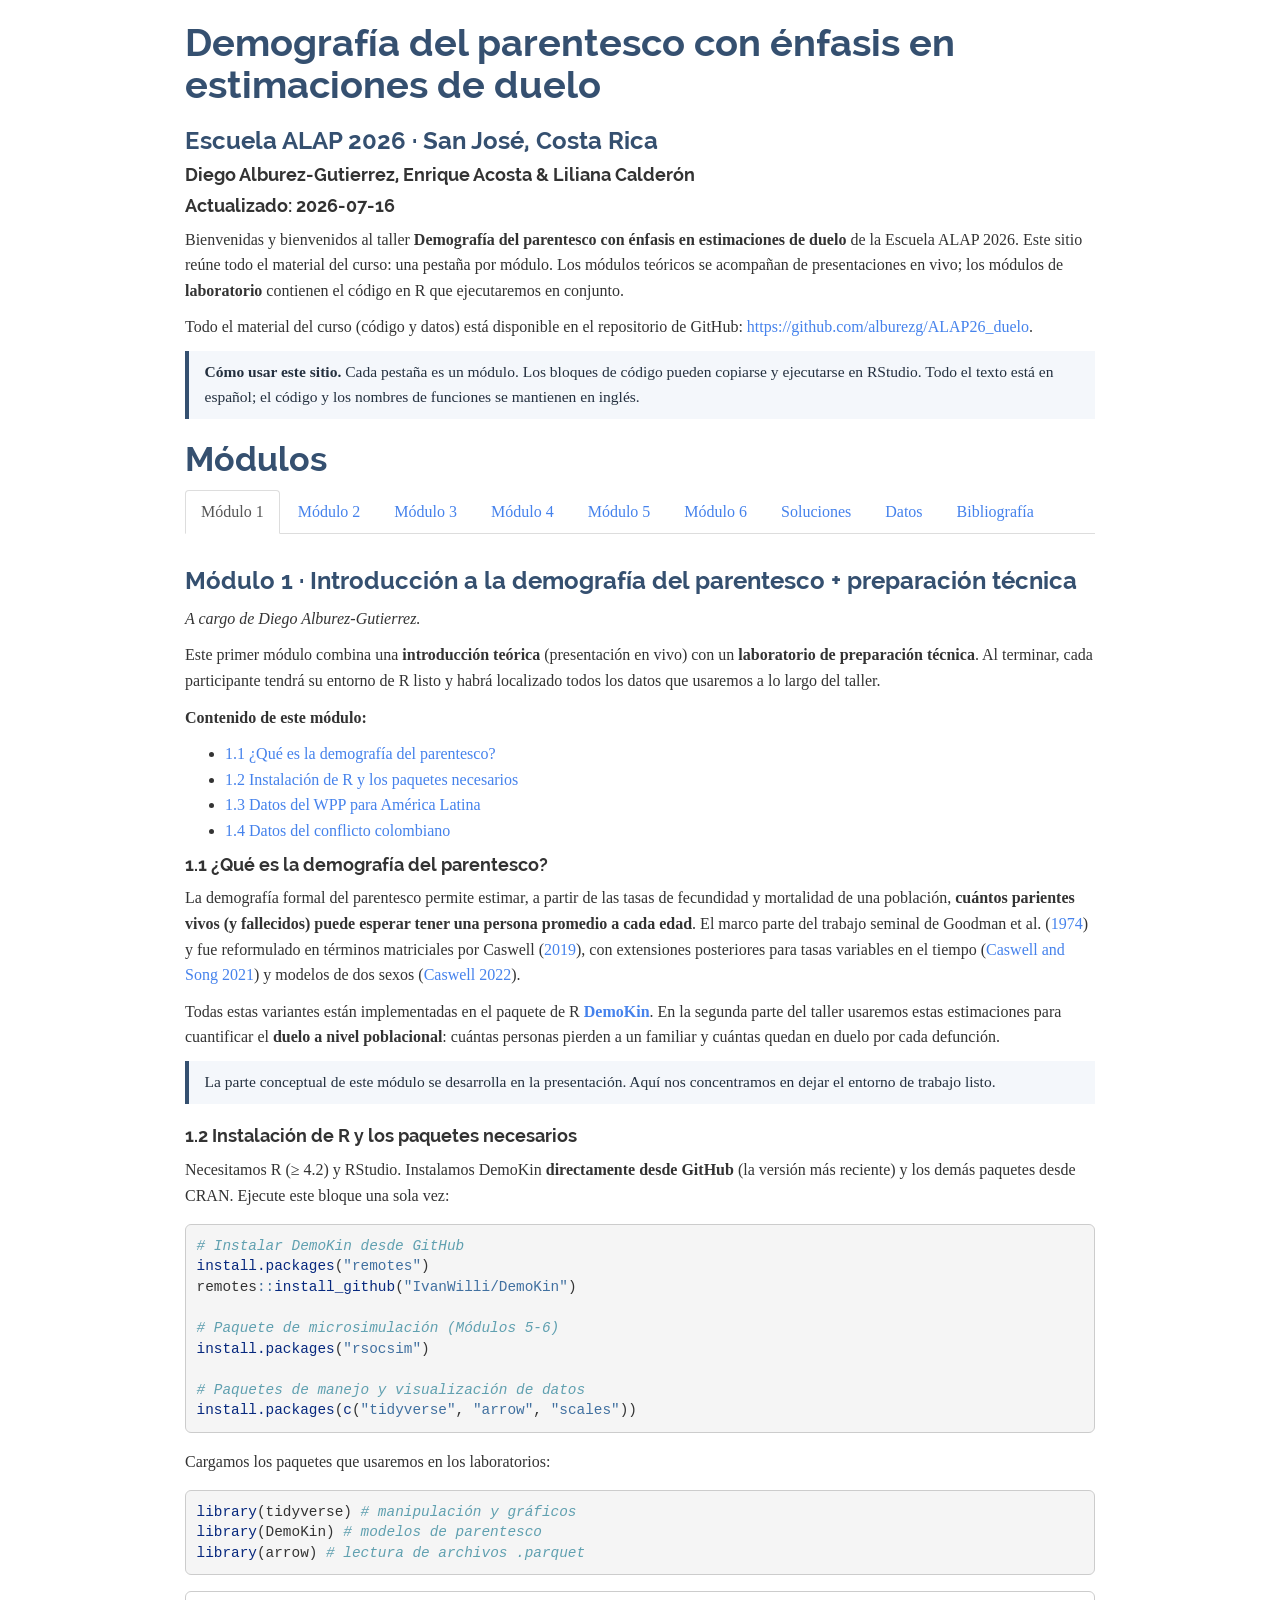
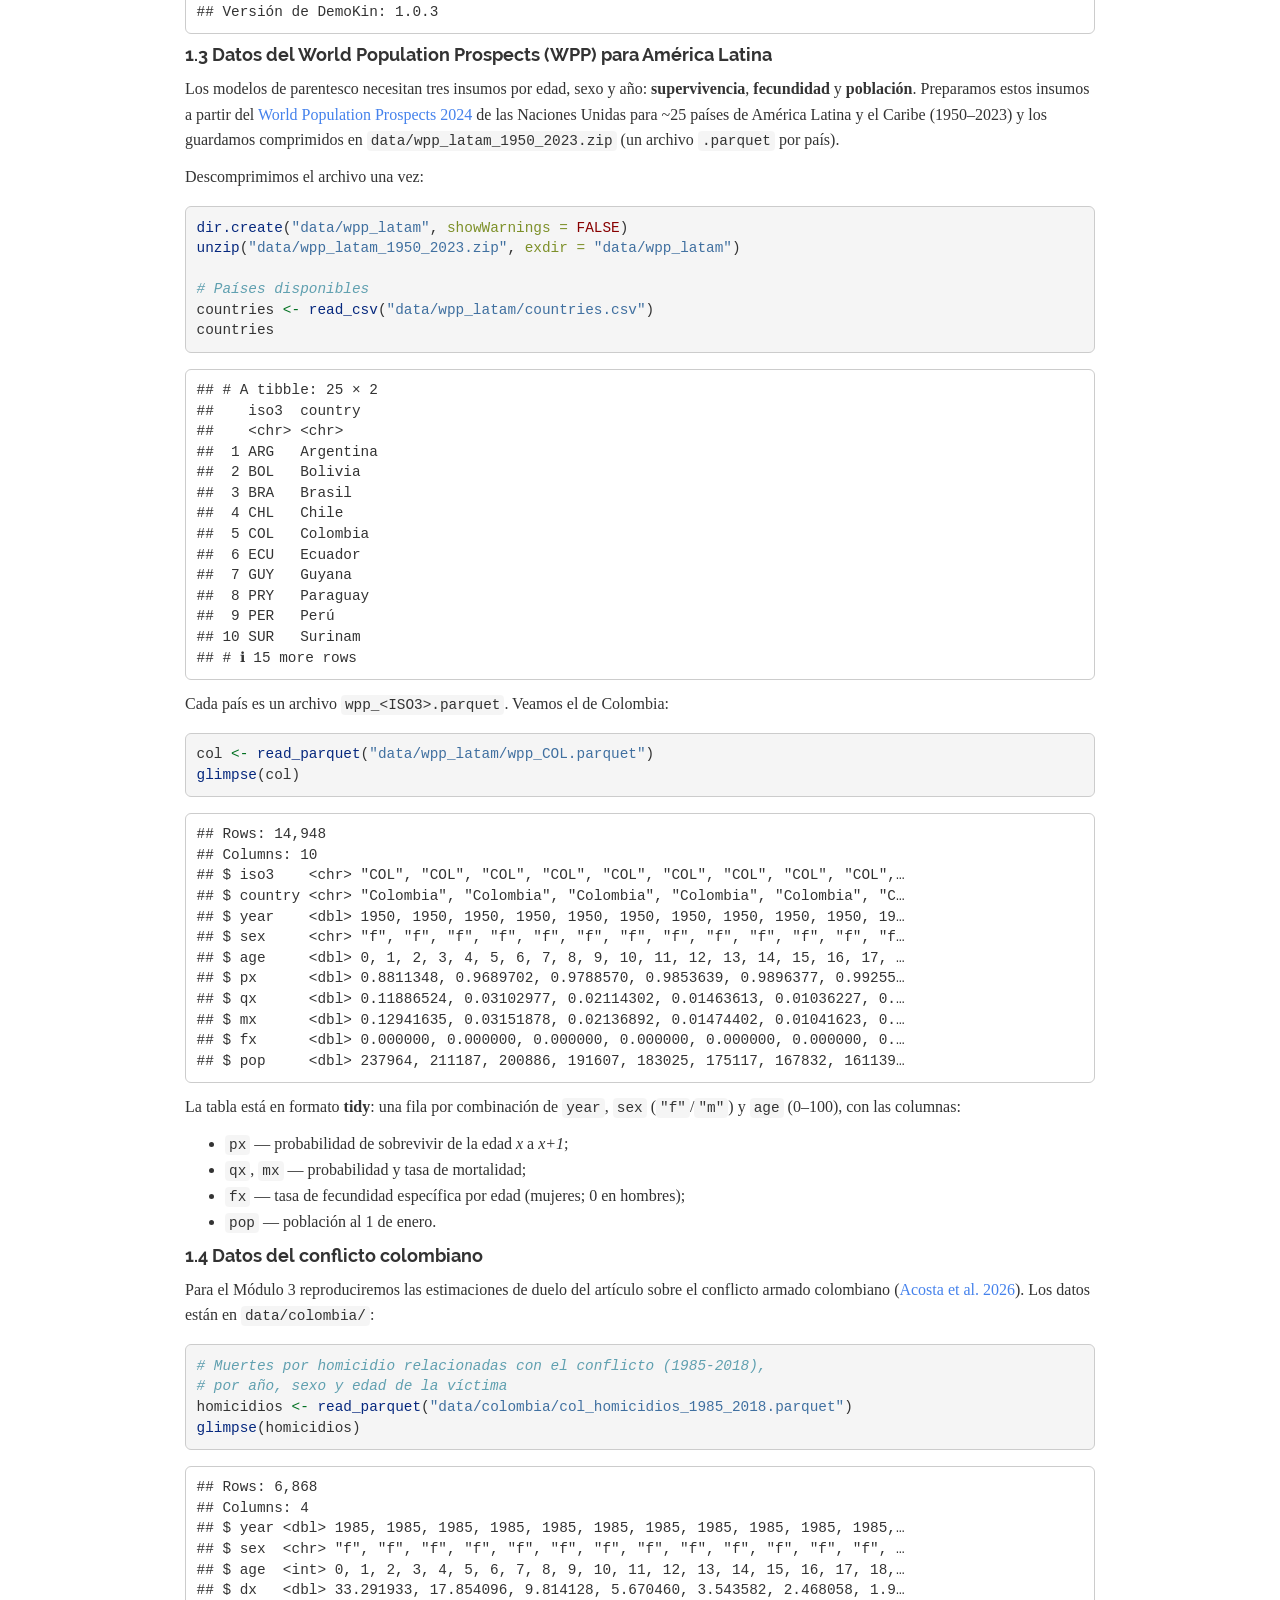
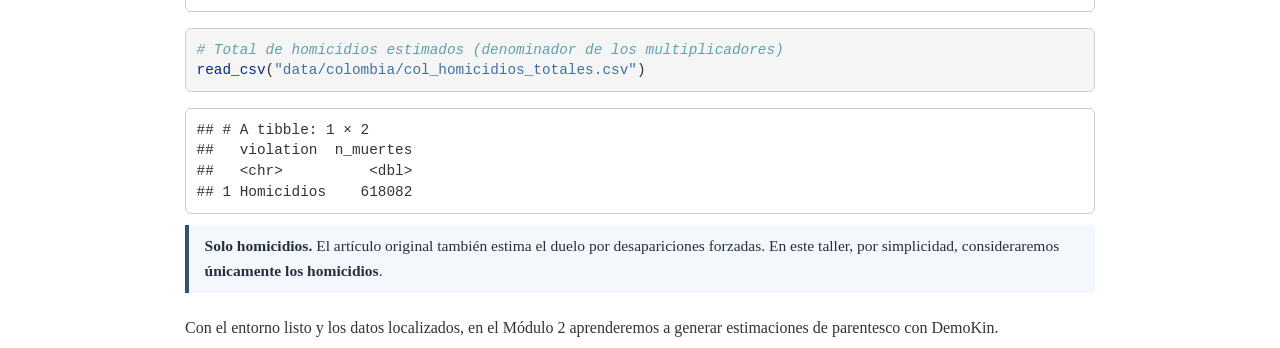
==== index.html @ 19898880 "fixes" ====
<!DOCTYPE html>

<html>

<head>

<meta charset="utf-8" />
<meta name="generator" content="pandoc" />
<meta http-equiv="X-UA-Compatible" content="IE=EDGE" />


<meta name="author" content="Diego Alburez-Gutierrez, Enrique Acosta &amp; Liliana Calderón" />


<title>Demografía del parentesco con énfasis en estimaciones de duelo</title>

<script>// Pandoc 2.9 adds attributes on both header and div. We remove the former (to
// be compatible with the behavior of Pandoc < 2.8).
document.addEventListener('DOMContentLoaded', function(e) {
  var hs = document.querySelectorAll("div.section[class*='level'] > :first-child");
  var i, h, a;
  for (i = 0; i < hs.length; i++) {
    h = hs[i];
    if (!/^h[1-6]$/i.test(h.tagName)) continue;  // it should be a header h1-h6
    a = h.attributes;
    while (a.length > 0) h.removeAttribute(a[0].name);
  }
});
</script>
<script>/*! jQuery v3.6.0 | (c) OpenJS Foundation and other contributors | jquery.org/license */
!function(e,t){"use strict";"object"==typeof module&&"object"==typeof module.exports?module.exports=e.document?t(e,!0):function(e){if(!e.document)throw new Error("jQuery requires a window with a document");return t(e)}:t(e)}("undefined"!=typeof window?window:this,function(C,e){"use strict";var t=[],r=Object.getPrototypeOf,s=t.slice,g=t.flat?function(e){return t.flat.call(e)}:function(e){return t.concat.apply([],e)},u=t.push,i=t.indexOf,n={},o=n.toString,v=n.hasOwnProperty,a=v.toString,l=a.call(Object),y={},m=function(e){return"function"==typeof e&&"number"!=typeof e.nodeType&&"function"!=typeof e.item},x=function(e){return null!=e&&e===e.window},E=C.document,c={type:!0,src:!0,nonce:!0,noModule:!0};function b(e,t,n){var r,i,o=(n=n||E).createElement("script");if(o.text=e,t)for(r in c)(i=t[r]||t.getAttribute&&t.getAttribute(r))&&o.setAttribute(r,i);n.head.appendChild(o).parentNode.removeChild(o)}function w(e){return null==e?e+"":"object"==typeof e||"function"==typeof e?n[o.call(e)]||"object":typeof e}var f="3.6.0",S=function(e,t){return new S.fn.init(e,t)};function p(e){var t=!!e&&"length"in e&&e.length,n=w(e);return!m(e)&&!x(e)&&("array"===n||0===t||"number"==typeof t&&0<t&&t-1 in e)}S.fn=S.prototype={jquery:f,constructor:S,length:0,toArray:function(){return s.call(this)},get:function(e){return null==e?s.call(this):e<0?this[e+this.length]:this[e]},pushStack:function(e){var t=S.merge(this.constructor(),e);return t.prevObject=this,t},each:function(e){return S.each(this,e)},map:function(n){return this.pushStack(S.map(this,function(e,t){return n.call(e,t,e)}))},slice:function(){return this.pushStack(s.apply(this,arguments))},first:function(){return this.eq(0)},last:function(){return this.eq(-1)},even:function(){return this.pushStack(S.grep(this,function(e,t){return(t+1)%2}))},odd:function(){return this.pushStack(S.grep(this,function(e,t){return t%2}))},eq:function(e){var t=this.length,n=+e+(e<0?t:0);return this.pushStack(0<=n&&n<t?[this[n]]:[])},end:function(){return this.prevObject||this.constructor()},push:u,sort:t.sort,splice:t.splice},S.extend=S.fn.extend=function(){var e,t,n,r,i,o,a=arguments[0]||{},s=1,u=arguments.length,l=!1;for("boolean"==typeof a&&(l=a,a=arguments[s]||{},s++),"object"==typeof a||m(a)||(a={}),s===u&&(a=this,s--);s<u;s++)if(null!=(e=arguments[s]))for(t in e)r=e[t],"__proto__"!==t&&a!==r&&(l&&r&&(S.isPlainObject(r)||(i=Array.isArray(r)))?(n=a[t],o=i&&!Array.isArray(n)?[]:i||S.isPlainObject(n)?n:{},i=!1,a[t]=S.extend(l,o,r)):void 0!==r&&(a[t]=r));return a},S.extend({expando:"jQuery"+(f+Math.random()).replace(/\D/g,""),isReady:!0,error:function(e){throw new Error(e)},noop:function(){},isPlainObject:function(e){var t,n;return!(!e||"[object Object]"!==o.call(e))&&(!(t=r(e))||"function"==typeof(n=v.call(t,"constructor")&&t.constructor)&&a.call(n)===l)},isEmptyObject:function(e){var t;for(t in e)return!1;return!0},globalEval:function(e,t,n){b(e,{nonce:t&&t.nonce},n)},each:function(e,t){var n,r=0;if(p(e)){for(n=e.length;r<n;r++)if(!1===t.call(e[r],r,e[r]))break}else for(r in e)if(!1===t.call(e[r],r,e[r]))break;return e},makeArray:function(e,t){var n=t||[];return null!=e&&(p(Object(e))?S.merge(n,"string"==typeof e?[e]:e):u.call(n,e)),n},inArray:function(e,t,n){return null==t?-1:i.call(t,e,n)},merge:function(e,t){for(var n=+t.length,r=0,i=e.length;r<n;r++)e[i++]=t[r];return e.length=i,e},grep:function(e,t,n){for(var r=[],i=0,o=e.length,a=!n;i<o;i++)!t(e[i],i)!==a&&r.push(e[i]);return r},map:function(e,t,n){var r,i,o=0,a=[];if(p(e))for(r=e.length;o<r;o++)null!=(i=t(e[o],o,n))&&a.push(i);else for(o in e)null!=(i=t(e[o],o,n))&&a.push(i);return g(a)},guid:1,support:y}),"function"==typeof Symbol&&(S.fn[Symbol.iterator]=t[Symbol.iterator]),S.each("Boolean Number String Function Array Date RegExp Object Error Symbol".split(" "),function(e,t){n["[object "+t+"]"]=t.toLowerCase()});var d=function(n){var e,d,b,o,i,h,f,g,w,u,l,T,C,a,E,v,s,c,y,S="sizzle"+1*new Date,p=n.document,k=0,r=0,m=ue(),x=ue(),A=ue(),N=ue(),j=function(e,t){return e===t&&(l=!0),0},D={}.hasOwnProperty,t=[],q=t.pop,L=t.push,H=t.push,O=t.slice,P=function(e,t){for(var n=0,r=e.length;n<r;n++)if(e[n]===t)return n;return-1},R="checked|selected|async|autofocus|autoplay|controls|defer|disabled|hidden|ismap|loop|multiple|open|readonly|required|scoped",M="[\\x20\\t\\r\\n\\f]",I="(?:\\\\[\\da-fA-F]{1,6}"+M+"?|\\\\[^\\r\\n\\f]|[\\w-]|[^\0-\\x7f])+",W="\\["+M+"*("+I+")(?:"+M+"*([*^$|!~]?=)"+M+"*(?:'((?:\\\\.|[^\\\\'])*)'|\"((?:\\\\.|[^\\\\\"])*)\"|("+I+"))|)"+M+"*\\]",F=":("+I+")(?:\\((('((?:\\\\.|[^\\\\'])*)'|\"((?:\\\\.|[^\\\\\"])*)\")|((?:\\\\.|[^\\\\()[\\]]|"+W+")*)|.*)\\)|)",B=new RegExp(M+"+","g"),$=new RegExp("^"+M+"+|((?:^|[^\\\\])(?:\\\\.)*)"+M+"+$","g"),_=new RegExp("^"+M+"*,"+M+"*"),z=new RegExp("^"+M+"*([>+~]|"+M+")"+M+"*"),U=new RegExp(M+"|>"),X=new RegExp(F),V=new RegExp("^"+I+"$"),G={ID:new RegExp("^#("+I+")"),CLASS:new RegExp("^\\.("+I+")"),TAG:new RegExp("^("+I+"|[*])"),ATTR:new RegExp("^"+W),PSEUDO:new RegExp("^"+F),CHILD:new RegExp("^:(only|first|last|nth|nth-last)-(child|of-type)(?:\\("+M+"*(even|odd|(([+-]|)(\\d*)n|)"+M+"*(?:([+-]|)"+M+"*(\\d+)|))"+M+"*\\)|)","i"),bool:new RegExp("^(?:"+R+")$","i"),needsContext:new RegExp("^"+M+"*[>+~]|:(even|odd|eq|gt|lt|nth|first|last)(?:\\("+M+"*((?:-\\d)?\\d*)"+M+"*\\)|)(?=[^-]|$)","i")},Y=/HTML$/i,Q=/^(?:input|select|textarea|button)$/i,J=/^h\d$/i,K=/^[^{]+\{\s*\[native \w/,Z=/^(?:#([\w-]+)|(\w+)|\.([\w-]+))$/,ee=/[+~]/,te=new RegExp("\\\\[\\da-fA-F]{1,6}"+M+"?|\\\\([^\\r\\n\\f])","g"),ne=function(e,t){var n="0x"+e.slice(1)-65536;return t||(n<0?String.fromCharCode(n+65536):String.fromCharCode(n>>10|55296,1023&n|56320))},re=/([\0-\x1f\x7f]|^-?\d)|^-$|[^\0-\x1f\x7f-\uFFFF\w-]/g,ie=function(e,t){return t?"\0"===e?"\ufffd":e.slice(0,-1)+"\\"+e.charCodeAt(e.length-1).toString(16)+" ":"\\"+e},oe=function(){T()},ae=be(function(e){return!0===e.disabled&&"fieldset"===e.nodeName.toLowerCase()},{dir:"parentNode",next:"legend"});try{H.apply(t=O.call(p.childNodes),p.childNodes),t[p.childNodes.length].nodeType}catch(e){H={apply:t.length?function(e,t){L.apply(e,O.call(t))}:function(e,t){var n=e.length,r=0;while(e[n++]=t[r++]);e.length=n-1}}}function se(t,e,n,r){var i,o,a,s,u,l,c,f=e&&e.ownerDocument,p=e?e.nodeType:9;if(n=n||[],"string"!=typeof t||!t||1!==p&&9!==p&&11!==p)return n;if(!r&&(T(e),e=e||C,E)){if(11!==p&&(u=Z.exec(t)))if(i=u[1]){if(9===p){if(!(a=e.getElementById(i)))return n;if(a.id===i)return n.push(a),n}else if(f&&(a=f.getElementById(i))&&y(e,a)&&a.id===i)return n.push(a),n}else{if(u[2])return H.apply(n,e.getElementsByTagName(t)),n;if((i=u[3])&&d.getElementsByClassName&&e.getElementsByClassName)return H.apply(n,e.getElementsByClassName(i)),n}if(d.qsa&&!N[t+" "]&&(!v||!v.test(t))&&(1!==p||"object"!==e.nodeName.toLowerCase())){if(c=t,f=e,1===p&&(U.test(t)||z.test(t))){(f=ee.test(t)&&ye(e.parentNode)||e)===e&&d.scope||((s=e.getAttribute("id"))?s=s.replace(re,ie):e.setAttribute("id",s=S)),o=(l=h(t)).length;while(o--)l[o]=(s?"#"+s:":scope")+" "+xe(l[o]);c=l.join(",")}try{return H.apply(n,f.querySelectorAll(c)),n}catch(e){N(t,!0)}finally{s===S&&e.removeAttribute("id")}}}return g(t.replace($,"$1"),e,n,r)}function ue(){var r=[];return function e(t,n){return r.push(t+" ")>b.cacheLength&&delete e[r.shift()],e[t+" "]=n}}function le(e){return e[S]=!0,e}function ce(e){var t=C.createElement("fieldset");try{return!!e(t)}catch(e){return!1}finally{t.parentNode&&t.parentNode.removeChild(t),t=null}}function fe(e,t){var n=e.split("|"),r=n.length;while(r--)b.attrHandle[n[r]]=t}function pe(e,t){var n=t&&e,r=n&&1===e.nodeType&&1===t.nodeType&&e.sourceIndex-t.sourceIndex;if(r)return r;if(n)while(n=n.nextSibling)if(n===t)return-1;return e?1:-1}function de(t){return function(e){return"input"===e.nodeName.toLowerCase()&&e.type===t}}function he(n){return function(e){var t=e.nodeName.toLowerCase();return("input"===t||"button"===t)&&e.type===n}}function ge(t){return function(e){return"form"in e?e.parentNode&&!1===e.disabled?"label"in e?"label"in e.parentNode?e.parentNode.disabled===t:e.disabled===t:e.isDisabled===t||e.isDisabled!==!t&&ae(e)===t:e.disabled===t:"label"in e&&e.disabled===t}}function ve(a){return le(function(o){return o=+o,le(function(e,t){var n,r=a([],e.length,o),i=r.length;while(i--)e[n=r[i]]&&(e[n]=!(t[n]=e[n]))})})}function ye(e){return e&&"undefined"!=typeof e.getElementsByTagName&&e}for(e in d=se.support={},i=se.isXML=function(e){var t=e&&e.namespaceURI,n=e&&(e.ownerDocument||e).documentElement;return!Y.test(t||n&&n.nodeName||"HTML")},T=se.setDocument=function(e){var t,n,r=e?e.ownerDocument||e:p;return r!=C&&9===r.nodeType&&r.documentElement&&(a=(C=r).documentElement,E=!i(C),p!=C&&(n=C.defaultView)&&n.top!==n&&(n.addEventListener?n.addEventListener("unload",oe,!1):n.attachEvent&&n.attachEvent("onunload",oe)),d.scope=ce(function(e){return a.appendChild(e).appendChild(C.createElement("div")),"undefined"!=typeof e.querySelectorAll&&!e.querySelectorAll(":scope fieldset div").length}),d.attributes=ce(function(e){return e.className="i",!e.getAttribute("className")}),d.getElementsByTagName=ce(function(e){return e.appendChild(C.createComment("")),!e.getElementsByTagName("*").length}),d.getElementsByClassName=K.test(C.getElementsByClassName),d.getById=ce(function(e){return a.appendChild(e).id=S,!C.getElementsByName||!C.getElementsByName(S).length}),d.getById?(b.filter.ID=function(e){var t=e.replace(te,ne);return function(e){return e.getAttribute("id")===t}},b.find.ID=function(e,t){if("undefined"!=typeof t.getElementById&&E){var n=t.getElementById(e);return n?[n]:[]}}):(b.filter.ID=function(e){var n=e.replace(te,ne);return function(e){var t="undefined"!=typeof e.getAttributeNode&&e.getAttributeNode("id");return t&&t.value===n}},b.find.ID=function(e,t){if("undefined"!=typeof t.getElementById&&E){var n,r,i,o=t.getElementById(e);if(o){if((n=o.getAttributeNode("id"))&&n.value===e)return[o];i=t.getElementsByName(e),r=0;while(o=i[r++])if((n=o.getAttributeNode("id"))&&n.value===e)return[o]}return[]}}),b.find.TAG=d.getElementsByTagName?function(e,t){return"undefined"!=typeof t.getElementsByTagName?t.getElementsByTagName(e):d.qsa?t.querySelectorAll(e):void 0}:function(e,t){var n,r=[],i=0,o=t.getElementsByTagName(e);if("*"===e){while(n=o[i++])1===n.nodeType&&r.push(n);return r}return o},b.find.CLASS=d.getElementsByClassName&&function(e,t){if("undefined"!=typeof t.getElementsByClassName&&E)return t.getElementsByClassName(e)},s=[],v=[],(d.qsa=K.test(C.querySelectorAll))&&(ce(function(e){var t;a.appendChild(e).innerHTML="<a id='"+S+"'></a><select id='"+S+"-\r\\' msallowcapture=''><option selected=''></option></select>",e.querySelectorAll("[msallowcapture^='']").length&&v.push("[*^$]="+M+"*(?:''|\"\")"),e.querySelectorAll("[selected]").length||v.push("\\["+M+"*(?:value|"+R+")"),e.querySelectorAll("[id~="+S+"-]").length||v.push("~="),(t=C.createElement("input")).setAttribute("name",""),e.appendChild(t),e.querySelectorAll("[name='']").length||v.push("\\["+M+"*name"+M+"*="+M+"*(?:''|\"\")"),e.querySelectorAll(":checked").length||v.push(":checked"),e.querySelectorAll("a#"+S+"+*").length||v.push(".#.+[+~]"),e.querySelectorAll("\\\f"),v.push("[\\r\\n\\f]")}),ce(function(e){e.innerHTML="<a href='' disabled='disabled'></a><select disabled='disabled'><option/></select>";var t=C.createElement("input");t.setAttribute("type","hidden"),e.appendChild(t).setAttribute("name","D"),e.querySelectorAll("[name=d]").length&&v.push("name"+M+"*[*^$|!~]?="),2!==e.querySelectorAll(":enabled").length&&v.push(":enabled",":disabled"),a.appendChild(e).disabled=!0,2!==e.querySelectorAll(":disabled").length&&v.push(":enabled",":disabled"),e.querySelectorAll("*,:x"),v.push(",.*:")})),(d.matchesSelector=K.test(c=a.matches||a.webkitMatchesSelector||a.mozMatchesSelector||a.oMatchesSelector||a.msMatchesSelector))&&ce(function(e){d.disconnectedMatch=c.call(e,"*"),c.call(e,"[s!='']:x"),s.push("!=",F)}),v=v.length&&new RegExp(v.join("|")),s=s.length&&new RegExp(s.join("|")),t=K.test(a.compareDocumentPosition),y=t||K.test(a.contains)?function(e,t){var n=9===e.nodeType?e.documentElement:e,r=t&&t.parentNode;return e===r||!(!r||1!==r.nodeType||!(n.contains?n.contains(r):e.compareDocumentPosition&&16&e.compareDocumentPosition(r)))}:function(e,t){if(t)while(t=t.parentNode)if(t===e)return!0;return!1},j=t?function(e,t){if(e===t)return l=!0,0;var n=!e.compareDocumentPosition-!t.compareDocumentPosition;return n||(1&(n=(e.ownerDocument||e)==(t.ownerDocument||t)?e.compareDocumentPosition(t):1)||!d.sortDetached&&t.compareDocumentPosition(e)===n?e==C||e.ownerDocument==p&&y(p,e)?-1:t==C||t.ownerDocument==p&&y(p,t)?1:u?P(u,e)-P(u,t):0:4&n?-1:1)}:function(e,t){if(e===t)return l=!0,0;var n,r=0,i=e.parentNode,o=t.parentNode,a=[e],s=[t];if(!i||!o)return e==C?-1:t==C?1:i?-1:o?1:u?P(u,e)-P(u,t):0;if(i===o)return pe(e,t);n=e;while(n=n.parentNode)a.unshift(n);n=t;while(n=n.parentNode)s.unshift(n);while(a[r]===s[r])r++;return r?pe(a[r],s[r]):a[r]==p?-1:s[r]==p?1:0}),C},se.matches=function(e,t){return se(e,null,null,t)},se.matchesSelector=function(e,t){if(T(e),d.matchesSelector&&E&&!N[t+" "]&&(!s||!s.test(t))&&(!v||!v.test(t)))try{var n=c.call(e,t);if(n||d.disconnectedMatch||e.document&&11!==e.document.nodeType)return n}catch(e){N(t,!0)}return 0<se(t,C,null,[e]).length},se.contains=function(e,t){return(e.ownerDocument||e)!=C&&T(e),y(e,t)},se.attr=function(e,t){(e.ownerDocument||e)!=C&&T(e);var n=b.attrHandle[t.toLowerCase()],r=n&&D.call(b.attrHandle,t.toLowerCase())?n(e,t,!E):void 0;return void 0!==r?r:d.attributes||!E?e.getAttribute(t):(r=e.getAttributeNode(t))&&r.specified?r.value:null},se.escape=function(e){return(e+"").replace(re,ie)},se.error=function(e){throw new Error("Syntax error, unrecognized expression: "+e)},se.uniqueSort=function(e){var t,n=[],r=0,i=0;if(l=!d.detectDuplicates,u=!d.sortStable&&e.slice(0),e.sort(j),l){while(t=e[i++])t===e[i]&&(r=n.push(i));while(r--)e.splice(n[r],1)}return u=null,e},o=se.getText=function(e){var t,n="",r=0,i=e.nodeType;if(i){if(1===i||9===i||11===i){if("string"==typeof e.textContent)return e.textContent;for(e=e.firstChild;e;e=e.nextSibling)n+=o(e)}else if(3===i||4===i)return e.nodeValue}else while(t=e[r++])n+=o(t);return n},(b=se.selectors={cacheLength:50,createPseudo:le,match:G,attrHandle:{},find:{},relative:{">":{dir:"parentNode",first:!0}," ":{dir:"parentNode"},"+":{dir:"previousSibling",first:!0},"~":{dir:"previousSibling"}},preFilter:{ATTR:function(e){return e[1]=e[1].replace(te,ne),e[3]=(e[3]||e[4]||e[5]||"").replace(te,ne),"~="===e[2]&&(e[3]=" "+e[3]+" "),e.slice(0,4)},CHILD:function(e){return e[1]=e[1].toLowerCase(),"nth"===e[1].slice(0,3)?(e[3]||se.error(e[0]),e[4]=+(e[4]?e[5]+(e[6]||1):2*("even"===e[3]||"odd"===e[3])),e[5]=+(e[7]+e[8]||"odd"===e[3])):e[3]&&se.error(e[0]),e},PSEUDO:function(e){var t,n=!e[6]&&e[2];return G.CHILD.test(e[0])?null:(e[3]?e[2]=e[4]||e[5]||"":n&&X.test(n)&&(t=h(n,!0))&&(t=n.indexOf(")",n.length-t)-n.length)&&(e[0]=e[0].slice(0,t),e[2]=n.slice(0,t)),e.slice(0,3))}},filter:{TAG:function(e){var t=e.replace(te,ne).toLowerCase();return"*"===e?function(){return!0}:function(e){return e.nodeName&&e.nodeName.toLowerCase()===t}},CLASS:function(e){var t=m[e+" "];return t||(t=new RegExp("(^|"+M+")"+e+"("+M+"|$)"))&&m(e,function(e){return t.test("string"==typeof e.className&&e.className||"undefined"!=typeof e.getAttribute&&e.getAttribute("class")||"")})},ATTR:function(n,r,i){return function(e){var t=se.attr(e,n);return null==t?"!="===r:!r||(t+="","="===r?t===i:"!="===r?t!==i:"^="===r?i&&0===t.indexOf(i):"*="===r?i&&-1<t.indexOf(i):"$="===r?i&&t.slice(-i.length)===i:"~="===r?-1<(" "+t.replace(B," ")+" ").indexOf(i):"|="===r&&(t===i||t.slice(0,i.length+1)===i+"-"))}},CHILD:function(h,e,t,g,v){var y="nth"!==h.slice(0,3),m="last"!==h.slice(-4),x="of-type"===e;return 1===g&&0===v?function(e){return!!e.parentNode}:function(e,t,n){var r,i,o,a,s,u,l=y!==m?"nextSibling":"previousSibling",c=e.parentNode,f=x&&e.nodeName.toLowerCase(),p=!n&&!x,d=!1;if(c){if(y){while(l){a=e;while(a=a[l])if(x?a.nodeName.toLowerCase()===f:1===a.nodeType)return!1;u=l="only"===h&&!u&&"nextSibling"}return!0}if(u=[m?c.firstChild:c.lastChild],m&&p){d=(s=(r=(i=(o=(a=c)[S]||(a[S]={}))[a.uniqueID]||(o[a.uniqueID]={}))[h]||[])[0]===k&&r[1])&&r[2],a=s&&c.childNodes[s];while(a=++s&&a&&a[l]||(d=s=0)||u.pop())if(1===a.nodeType&&++d&&a===e){i[h]=[k,s,d];break}}else if(p&&(d=s=(r=(i=(o=(a=e)[S]||(a[S]={}))[a.uniqueID]||(o[a.uniqueID]={}))[h]||[])[0]===k&&r[1]),!1===d)while(a=++s&&a&&a[l]||(d=s=0)||u.pop())if((x?a.nodeName.toLowerCase()===f:1===a.nodeType)&&++d&&(p&&((i=(o=a[S]||(a[S]={}))[a.uniqueID]||(o[a.uniqueID]={}))[h]=[k,d]),a===e))break;return(d-=v)===g||d%g==0&&0<=d/g}}},PSEUDO:function(e,o){var t,a=b.pseudos[e]||b.setFilters[e.toLowerCase()]||se.error("unsupported pseudo: "+e);return a[S]?a(o):1<a.length?(t=[e,e,"",o],b.setFilters.hasOwnProperty(e.toLowerCase())?le(function(e,t){var n,r=a(e,o),i=r.length;while(i--)e[n=P(e,r[i])]=!(t[n]=r[i])}):function(e){return a(e,0,t)}):a}},pseudos:{not:le(function(e){var r=[],i=[],s=f(e.replace($,"$1"));return s[S]?le(function(e,t,n,r){var i,o=s(e,null,r,[]),a=e.length;while(a--)(i=o[a])&&(e[a]=!(t[a]=i))}):function(e,t,n){return r[0]=e,s(r,null,n,i),r[0]=null,!i.pop()}}),has:le(function(t){return function(e){return 0<se(t,e).length}}),contains:le(function(t){return t=t.replace(te,ne),function(e){return-1<(e.textContent||o(e)).indexOf(t)}}),lang:le(function(n){return V.test(n||"")||se.error("unsupported lang: "+n),n=n.replace(te,ne).toLowerCase(),function(e){var t;do{if(t=E?e.lang:e.getAttribute("xml:lang")||e.getAttribute("lang"))return(t=t.toLowerCase())===n||0===t.indexOf(n+"-")}while((e=e.parentNode)&&1===e.nodeType);return!1}}),target:function(e){var t=n.location&&n.location.hash;return t&&t.slice(1)===e.id},root:function(e){return e===a},focus:function(e){return e===C.activeElement&&(!C.hasFocus||C.hasFocus())&&!!(e.type||e.href||~e.tabIndex)},enabled:ge(!1),disabled:ge(!0),checked:function(e){var t=e.nodeName.toLowerCase();return"input"===t&&!!e.checked||"option"===t&&!!e.selected},selected:function(e){return e.parentNode&&e.parentNode.selectedIndex,!0===e.selected},empty:function(e){for(e=e.firstChild;e;e=e.nextSibling)if(e.nodeType<6)return!1;return!0},parent:function(e){return!b.pseudos.empty(e)},header:function(e){return J.test(e.nodeName)},input:function(e){return Q.test(e.nodeName)},button:function(e){var t=e.nodeName.toLowerCase();return"input"===t&&"button"===e.type||"button"===t},text:function(e){var t;return"input"===e.nodeName.toLowerCase()&&"text"===e.type&&(null==(t=e.getAttribute("type"))||"text"===t.toLowerCase())},first:ve(function(){return[0]}),last:ve(function(e,t){return[t-1]}),eq:ve(function(e,t,n){return[n<0?n+t:n]}),even:ve(function(e,t){for(var n=0;n<t;n+=2)e.push(n);return e}),odd:ve(function(e,t){for(var n=1;n<t;n+=2)e.push(n);return e}),lt:ve(function(e,t,n){for(var r=n<0?n+t:t<n?t:n;0<=--r;)e.push(r);return e}),gt:ve(function(e,t,n){for(var r=n<0?n+t:n;++r<t;)e.push(r);return e})}}).pseudos.nth=b.pseudos.eq,{radio:!0,checkbox:!0,file:!0,password:!0,image:!0})b.pseudos[e]=de(e);for(e in{submit:!0,reset:!0})b.pseudos[e]=he(e);function me(){}function xe(e){for(var t=0,n=e.length,r="";t<n;t++)r+=e[t].value;return r}function be(s,e,t){var u=e.dir,l=e.next,c=l||u,f=t&&"parentNode"===c,p=r++;return e.first?function(e,t,n){while(e=e[u])if(1===e.nodeType||f)return s(e,t,n);return!1}:function(e,t,n){var r,i,o,a=[k,p];if(n){while(e=e[u])if((1===e.nodeType||f)&&s(e,t,n))return!0}else while(e=e[u])if(1===e.nodeType||f)if(i=(o=e[S]||(e[S]={}))[e.uniqueID]||(o[e.uniqueID]={}),l&&l===e.nodeName.toLowerCase())e=e[u]||e;else{if((r=i[c])&&r[0]===k&&r[1]===p)return a[2]=r[2];if((i[c]=a)[2]=s(e,t,n))return!0}return!1}}function we(i){return 1<i.length?function(e,t,n){var r=i.length;while(r--)if(!i[r](e,t,n))return!1;return!0}:i[0]}function Te(e,t,n,r,i){for(var o,a=[],s=0,u=e.length,l=null!=t;s<u;s++)(o=e[s])&&(n&&!n(o,r,i)||(a.push(o),l&&t.push(s)));return a}function Ce(d,h,g,v,y,e){return v&&!v[S]&&(v=Ce(v)),y&&!y[S]&&(y=Ce(y,e)),le(function(e,t,n,r){var i,o,a,s=[],u=[],l=t.length,c=e||function(e,t,n){for(var r=0,i=t.length;r<i;r++)se(e,t[r],n);return n}(h||"*",n.nodeType?[n]:n,[]),f=!d||!e&&h?c:Te(c,s,d,n,r),p=g?y||(e?d:l||v)?[]:t:f;if(g&&g(f,p,n,r),v){i=Te(p,u),v(i,[],n,r),o=i.length;while(o--)(a=i[o])&&(p[u[o]]=!(f[u[o]]=a))}if(e){if(y||d){if(y){i=[],o=p.length;while(o--)(a=p[o])&&i.push(f[o]=a);y(null,p=[],i,r)}o=p.length;while(o--)(a=p[o])&&-1<(i=y?P(e,a):s[o])&&(e[i]=!(t[i]=a))}}else p=Te(p===t?p.splice(l,p.length):p),y?y(null,t,p,r):H.apply(t,p)})}function Ee(e){for(var i,t,n,r=e.length,o=b.relative[e[0].type],a=o||b.relative[" "],s=o?1:0,u=be(function(e){return e===i},a,!0),l=be(function(e){return-1<P(i,e)},a,!0),c=[function(e,t,n){var r=!o&&(n||t!==w)||((i=t).nodeType?u(e,t,n):l(e,t,n));return i=null,r}];s<r;s++)if(t=b.relative[e[s].type])c=[be(we(c),t)];else{if((t=b.filter[e[s].type].apply(null,e[s].matches))[S]){for(n=++s;n<r;n++)if(b.relative[e[n].type])break;return Ce(1<s&&we(c),1<s&&xe(e.slice(0,s-1).concat({value:" "===e[s-2].type?"*":""})).replace($,"$1"),t,s<n&&Ee(e.slice(s,n)),n<r&&Ee(e=e.slice(n)),n<r&&xe(e))}c.push(t)}return we(c)}return me.prototype=b.filters=b.pseudos,b.setFilters=new me,h=se.tokenize=function(e,t){var n,r,i,o,a,s,u,l=x[e+" "];if(l)return t?0:l.slice(0);a=e,s=[],u=b.preFilter;while(a){for(o in n&&!(r=_.exec(a))||(r&&(a=a.slice(r[0].length)||a),s.push(i=[])),n=!1,(r=z.exec(a))&&(n=r.shift(),i.push({value:n,type:r[0].replace($," ")}),a=a.slice(n.length)),b.filter)!(r=G[o].exec(a))||u[o]&&!(r=u[o](r))||(n=r.shift(),i.push({value:n,type:o,matches:r}),a=a.slice(n.length));if(!n)break}return t?a.length:a?se.error(e):x(e,s).slice(0)},f=se.compile=function(e,t){var n,v,y,m,x,r,i=[],o=[],a=A[e+" "];if(!a){t||(t=h(e)),n=t.length;while(n--)(a=Ee(t[n]))[S]?i.push(a):o.push(a);(a=A(e,(v=o,m=0<(y=i).length,x=0<v.length,r=function(e,t,n,r,i){var o,a,s,u=0,l="0",c=e&&[],f=[],p=w,d=e||x&&b.find.TAG("*",i),h=k+=null==p?1:Math.random()||.1,g=d.length;for(i&&(w=t==C||t||i);l!==g&&null!=(o=d[l]);l++){if(x&&o){a=0,t||o.ownerDocument==C||(T(o),n=!E);while(s=v[a++])if(s(o,t||C,n)){r.push(o);break}i&&(k=h)}m&&((o=!s&&o)&&u--,e&&c.push(o))}if(u+=l,m&&l!==u){a=0;while(s=y[a++])s(c,f,t,n);if(e){if(0<u)while(l--)c[l]||f[l]||(f[l]=q.call(r));f=Te(f)}H.apply(r,f),i&&!e&&0<f.length&&1<u+y.length&&se.uniqueSort(r)}return i&&(k=h,w=p),c},m?le(r):r))).selector=e}return a},g=se.select=function(e,t,n,r){var i,o,a,s,u,l="function"==typeof e&&e,c=!r&&h(e=l.selector||e);if(n=n||[],1===c.length){if(2<(o=c[0]=c[0].slice(0)).length&&"ID"===(a=o[0]).type&&9===t.nodeType&&E&&b.relative[o[1].type]){if(!(t=(b.find.ID(a.matches[0].replace(te,ne),t)||[])[0]))return n;l&&(t=t.parentNode),e=e.slice(o.shift().value.length)}i=G.needsContext.test(e)?0:o.length;while(i--){if(a=o[i],b.relative[s=a.type])break;if((u=b.find[s])&&(r=u(a.matches[0].replace(te,ne),ee.test(o[0].type)&&ye(t.parentNode)||t))){if(o.splice(i,1),!(e=r.length&&xe(o)))return H.apply(n,r),n;break}}}return(l||f(e,c))(r,t,!E,n,!t||ee.test(e)&&ye(t.parentNode)||t),n},d.sortStable=S.split("").sort(j).join("")===S,d.detectDuplicates=!!l,T(),d.sortDetached=ce(function(e){return 1&e.compareDocumentPosition(C.createElement("fieldset"))}),ce(function(e){return e.innerHTML="<a href='#'></a>","#"===e.firstChild.getAttribute("href")})||fe("type|href|height|width",function(e,t,n){if(!n)return e.getAttribute(t,"type"===t.toLowerCase()?1:2)}),d.attributes&&ce(function(e){return e.innerHTML="<input/>",e.firstChild.setAttribute("value",""),""===e.firstChild.getAttribute("value")})||fe("value",function(e,t,n){if(!n&&"input"===e.nodeName.toLowerCase())return e.defaultValue}),ce(function(e){return null==e.getAttribute("disabled")})||fe(R,function(e,t,n){var r;if(!n)return!0===e[t]?t.toLowerCase():(r=e.getAttributeNode(t))&&r.specified?r.value:null}),se}(C);S.find=d,S.expr=d.selectors,S.expr[":"]=S.expr.pseudos,S.uniqueSort=S.unique=d.uniqueSort,S.text=d.getText,S.isXMLDoc=d.isXML,S.contains=d.contains,S.escapeSelector=d.escape;var h=function(e,t,n){var r=[],i=void 0!==n;while((e=e[t])&&9!==e.nodeType)if(1===e.nodeType){if(i&&S(e).is(n))break;r.push(e)}return r},T=function(e,t){for(var n=[];e;e=e.nextSibling)1===e.nodeType&&e!==t&&n.push(e);return n},k=S.expr.match.needsContext;function A(e,t){return e.nodeName&&e.nodeName.toLowerCase()===t.toLowerCase()}var N=/^<([a-z][^\/\0>:\x20\t\r\n\f]*)[\x20\t\r\n\f]*\/?>(?:<\/\1>|)$/i;function j(e,n,r){return m(n)?S.grep(e,function(e,t){return!!n.call(e,t,e)!==r}):n.nodeType?S.grep(e,function(e){return e===n!==r}):"string"!=typeof n?S.grep(e,function(e){return-1<i.call(n,e)!==r}):S.filter(n,e,r)}S.filter=function(e,t,n){var r=t[0];return n&&(e=":not("+e+")"),1===t.length&&1===r.nodeType?S.find.matchesSelector(r,e)?[r]:[]:S.find.matches(e,S.grep(t,function(e){return 1===e.nodeType}))},S.fn.extend({find:function(e){var t,n,r=this.length,i=this;if("string"!=typeof e)return this.pushStack(S(e).filter(function(){for(t=0;t<r;t++)if(S.contains(i[t],this))return!0}));for(n=this.pushStack([]),t=0;t<r;t++)S.find(e,i[t],n);return 1<r?S.uniqueSort(n):n},filter:function(e){return this.pushStack(j(this,e||[],!1))},not:function(e){return this.pushStack(j(this,e||[],!0))},is:function(e){return!!j(this,"string"==typeof e&&k.test(e)?S(e):e||[],!1).length}});var D,q=/^(?:\s*(<[\w\W]+>)[^>]*|#([\w-]+))$/;(S.fn.init=function(e,t,n){var r,i;if(!e)return this;if(n=n||D,"string"==typeof e){if(!(r="<"===e[0]&&">"===e[e.length-1]&&3<=e.length?[null,e,null]:q.exec(e))||!r[1]&&t)return!t||t.jquery?(t||n).find(e):this.constructor(t).find(e);if(r[1]){if(t=t instanceof S?t[0]:t,S.merge(this,S.parseHTML(r[1],t&&t.nodeType?t.ownerDocument||t:E,!0)),N.test(r[1])&&S.isPlainObject(t))for(r in t)m(this[r])?this[r](t[r]):this.attr(r,t[r]);return this}return(i=E.getElementById(r[2]))&&(this[0]=i,this.length=1),this}return e.nodeType?(this[0]=e,this.length=1,this):m(e)?void 0!==n.ready?n.ready(e):e(S):S.makeArray(e,this)}).prototype=S.fn,D=S(E);var L=/^(?:parents|prev(?:Until|All))/,H={children:!0,contents:!0,next:!0,prev:!0};function O(e,t){while((e=e[t])&&1!==e.nodeType);return e}S.fn.extend({has:function(e){var t=S(e,this),n=t.length;return this.filter(function(){for(var e=0;e<n;e++)if(S.contains(this,t[e]))return!0})},closest:function(e,t){var n,r=0,i=this.length,o=[],a="string"!=typeof e&&S(e);if(!k.test(e))for(;r<i;r++)for(n=this[r];n&&n!==t;n=n.parentNode)if(n.nodeType<11&&(a?-1<a.index(n):1===n.nodeType&&S.find.matchesSelector(n,e))){o.push(n);break}return this.pushStack(1<o.length?S.uniqueSort(o):o)},index:function(e){return e?"string"==typeof e?i.call(S(e),this[0]):i.call(this,e.jquery?e[0]:e):this[0]&&this[0].parentNode?this.first().prevAll().length:-1},add:function(e,t){return this.pushStack(S.uniqueSort(S.merge(this.get(),S(e,t))))},addBack:function(e){return this.add(null==e?this.prevObject:this.prevObject.filter(e))}}),S.each({parent:function(e){var t=e.parentNode;return t&&11!==t.nodeType?t:null},parents:function(e){return h(e,"parentNode")},parentsUntil:function(e,t,n){return h(e,"parentNode",n)},next:function(e){return O(e,"nextSibling")},prev:function(e){return O(e,"previousSibling")},nextAll:function(e){return h(e,"nextSibling")},prevAll:function(e){return h(e,"previousSibling")},nextUntil:function(e,t,n){return h(e,"nextSibling",n)},prevUntil:function(e,t,n){return h(e,"previousSibling",n)},siblings:function(e){return T((e.parentNode||{}).firstChild,e)},children:function(e){return T(e.firstChild)},contents:function(e){return null!=e.contentDocument&&r(e.contentDocument)?e.contentDocument:(A(e,"template")&&(e=e.content||e),S.merge([],e.childNodes))}},function(r,i){S.fn[r]=function(e,t){var n=S.map(this,i,e);return"Until"!==r.slice(-5)&&(t=e),t&&"string"==typeof t&&(n=S.filter(t,n)),1<this.length&&(H[r]||S.uniqueSort(n),L.test(r)&&n.reverse()),this.pushStack(n)}});var P=/[^\x20\t\r\n\f]+/g;function R(e){return e}function M(e){throw e}function I(e,t,n,r){var i;try{e&&m(i=e.promise)?i.call(e).done(t).fail(n):e&&m(i=e.then)?i.call(e,t,n):t.apply(void 0,[e].slice(r))}catch(e){n.apply(void 0,[e])}}S.Callbacks=function(r){var e,n;r="string"==typeof r?(e=r,n={},S.each(e.match(P)||[],function(e,t){n[t]=!0}),n):S.extend({},r);var i,t,o,a,s=[],u=[],l=-1,c=function(){for(a=a||r.once,o=i=!0;u.length;l=-1){t=u.shift();while(++l<s.length)!1===s[l].apply(t[0],t[1])&&r.stopOnFalse&&(l=s.length,t=!1)}r.memory||(t=!1),i=!1,a&&(s=t?[]:"")},f={add:function(){return s&&(t&&!i&&(l=s.length-1,u.push(t)),function n(e){S.each(e,function(e,t){m(t)?r.unique&&f.has(t)||s.push(t):t&&t.length&&"string"!==w(t)&&n(t)})}(arguments),t&&!i&&c()),this},remove:function(){return S.each(arguments,function(e,t){var n;while(-1<(n=S.inArray(t,s,n)))s.splice(n,1),n<=l&&l--}),this},has:function(e){return e?-1<S.inArray(e,s):0<s.length},empty:function(){return s&&(s=[]),this},disable:function(){return a=u=[],s=t="",this},disabled:function(){return!s},lock:function(){return a=u=[],t||i||(s=t=""),this},locked:function(){return!!a},fireWith:function(e,t){return a||(t=[e,(t=t||[]).slice?t.slice():t],u.push(t),i||c()),this},fire:function(){return f.fireWith(this,arguments),this},fired:function(){return!!o}};return f},S.extend({Deferred:function(e){var o=[["notify","progress",S.Callbacks("memory"),S.Callbacks("memory"),2],["resolve","done",S.Callbacks("once memory"),S.Callbacks("once memory"),0,"resolved"],["reject","fail",S.Callbacks("once memory"),S.Callbacks("once memory"),1,"rejected"]],i="pending",a={state:function(){return i},always:function(){return s.done(arguments).fail(arguments),this},"catch":function(e){return a.then(null,e)},pipe:function(){var i=arguments;return S.Deferred(function(r){S.each(o,function(e,t){var n=m(i[t[4]])&&i[t[4]];s[t[1]](function(){var e=n&&n.apply(this,arguments);e&&m(e.promise)?e.promise().progress(r.notify).done(r.resolve).fail(r.reject):r[t[0]+"With"](this,n?[e]:arguments)})}),i=null}).promise()},then:function(t,n,r){var u=0;function l(i,o,a,s){return function(){var n=this,r=arguments,e=function(){var e,t;if(!(i<u)){if((e=a.apply(n,r))===o.promise())throw new TypeError("Thenable self-resolution");t=e&&("object"==typeof e||"function"==typeof e)&&e.then,m(t)?s?t.call(e,l(u,o,R,s),l(u,o,M,s)):(u++,t.call(e,l(u,o,R,s),l(u,o,M,s),l(u,o,R,o.notifyWith))):(a!==R&&(n=void 0,r=[e]),(s||o.resolveWith)(n,r))}},t=s?e:function(){try{e()}catch(e){S.Deferred.exceptionHook&&S.Deferred.exceptionHook(e,t.stackTrace),u<=i+1&&(a!==M&&(n=void 0,r=[e]),o.rejectWith(n,r))}};i?t():(S.Deferred.getStackHook&&(t.stackTrace=S.Deferred.getStackHook()),C.setTimeout(t))}}return S.Deferred(function(e){o[0][3].add(l(0,e,m(r)?r:R,e.notifyWith)),o[1][3].add(l(0,e,m(t)?t:R)),o[2][3].add(l(0,e,m(n)?n:M))}).promise()},promise:function(e){return null!=e?S.extend(e,a):a}},s={};return S.each(o,function(e,t){var n=t[2],r=t[5];a[t[1]]=n.add,r&&n.add(function(){i=r},o[3-e][2].disable,o[3-e][3].disable,o[0][2].lock,o[0][3].lock),n.add(t[3].fire),s[t[0]]=function(){return s[t[0]+"With"](this===s?void 0:this,arguments),this},s[t[0]+"With"]=n.fireWith}),a.promise(s),e&&e.call(s,s),s},when:function(e){var n=arguments.length,t=n,r=Array(t),i=s.call(arguments),o=S.Deferred(),a=function(t){return function(e){r[t]=this,i[t]=1<arguments.length?s.call(arguments):e,--n||o.resolveWith(r,i)}};if(n<=1&&(I(e,o.done(a(t)).resolve,o.reject,!n),"pending"===o.state()||m(i[t]&&i[t].then)))return o.then();while(t--)I(i[t],a(t),o.reject);return o.promise()}});var W=/^(Eval|Internal|Range|Reference|Syntax|Type|URI)Error$/;S.Deferred.exceptionHook=function(e,t){C.console&&C.console.warn&&e&&W.test(e.name)&&C.console.warn("jQuery.Deferred exception: "+e.message,e.stack,t)},S.readyException=function(e){C.setTimeout(function(){throw e})};var F=S.Deferred();function B(){E.removeEventListener("DOMContentLoaded",B),C.removeEventListener("load",B),S.ready()}S.fn.ready=function(e){return F.then(e)["catch"](function(e){S.readyException(e)}),this},S.extend({isReady:!1,readyWait:1,ready:function(e){(!0===e?--S.readyWait:S.isReady)||(S.isReady=!0)!==e&&0<--S.readyWait||F.resolveWith(E,[S])}}),S.ready.then=F.then,"complete"===E.readyState||"loading"!==E.readyState&&!E.documentElement.doScroll?C.setTimeout(S.ready):(E.addEventListener("DOMContentLoaded",B),C.addEventListener("load",B));var $=function(e,t,n,r,i,o,a){var s=0,u=e.length,l=null==n;if("object"===w(n))for(s in i=!0,n)$(e,t,s,n[s],!0,o,a);else if(void 0!==r&&(i=!0,m(r)||(a=!0),l&&(a?(t.call(e,r),t=null):(l=t,t=function(e,t,n){return l.call(S(e),n)})),t))for(;s<u;s++)t(e[s],n,a?r:r.call(e[s],s,t(e[s],n)));return i?e:l?t.call(e):u?t(e[0],n):o},_=/^-ms-/,z=/-([a-z])/g;function U(e,t){return t.toUpperCase()}function X(e){return e.replace(_,"ms-").replace(z,U)}var V=function(e){return 1===e.nodeType||9===e.nodeType||!+e.nodeType};function G(){this.expando=S.expando+G.uid++}G.uid=1,G.prototype={cache:function(e){var t=e[this.expando];return t||(t={},V(e)&&(e.nodeType?e[this.expando]=t:Object.defineProperty(e,this.expando,{value:t,configurable:!0}))),t},set:function(e,t,n){var r,i=this.cache(e);if("string"==typeof t)i[X(t)]=n;else for(r in t)i[X(r)]=t[r];return i},get:function(e,t){return void 0===t?this.cache(e):e[this.expando]&&e[this.expando][X(t)]},access:function(e,t,n){return void 0===t||t&&"string"==typeof t&&void 0===n?this.get(e,t):(this.set(e,t,n),void 0!==n?n:t)},remove:function(e,t){var n,r=e[this.expando];if(void 0!==r){if(void 0!==t){n=(t=Array.isArray(t)?t.map(X):(t=X(t))in r?[t]:t.match(P)||[]).length;while(n--)delete r[t[n]]}(void 0===t||S.isEmptyObject(r))&&(e.nodeType?e[this.expando]=void 0:delete e[this.expando])}},hasData:function(e){var t=e[this.expando];return void 0!==t&&!S.isEmptyObject(t)}};var Y=new G,Q=new G,J=/^(?:\{[\w\W]*\}|\[[\w\W]*\])$/,K=/[A-Z]/g;function Z(e,t,n){var r,i;if(void 0===n&&1===e.nodeType)if(r="data-"+t.replace(K,"-$&").toLowerCase(),"string"==typeof(n=e.getAttribute(r))){try{n="true"===(i=n)||"false"!==i&&("null"===i?null:i===+i+""?+i:J.test(i)?JSON.parse(i):i)}catch(e){}Q.set(e,t,n)}else n=void 0;return n}S.extend({hasData:function(e){return Q.hasData(e)||Y.hasData(e)},data:function(e,t,n){return Q.access(e,t,n)},removeData:function(e,t){Q.remove(e,t)},_data:function(e,t,n){return Y.access(e,t,n)},_removeData:function(e,t){Y.remove(e,t)}}),S.fn.extend({data:function(n,e){var t,r,i,o=this[0],a=o&&o.attributes;if(void 0===n){if(this.length&&(i=Q.get(o),1===o.nodeType&&!Y.get(o,"hasDataAttrs"))){t=a.length;while(t--)a[t]&&0===(r=a[t].name).indexOf("data-")&&(r=X(r.slice(5)),Z(o,r,i[r]));Y.set(o,"hasDataAttrs",!0)}return i}return"object"==typeof n?this.each(function(){Q.set(this,n)}):$(this,function(e){var t;if(o&&void 0===e)return void 0!==(t=Q.get(o,n))?t:void 0!==(t=Z(o,n))?t:void 0;this.each(function(){Q.set(this,n,e)})},null,e,1<arguments.length,null,!0)},removeData:function(e){return this.each(function(){Q.remove(this,e)})}}),S.extend({queue:function(e,t,n){var r;if(e)return t=(t||"fx")+"queue",r=Y.get(e,t),n&&(!r||Array.isArray(n)?r=Y.access(e,t,S.makeArray(n)):r.push(n)),r||[]},dequeue:function(e,t){t=t||"fx";var n=S.queue(e,t),r=n.length,i=n.shift(),o=S._queueHooks(e,t);"inprogress"===i&&(i=n.shift(),r--),i&&("fx"===t&&n.unshift("inprogress"),delete o.stop,i.call(e,function(){S.dequeue(e,t)},o)),!r&&o&&o.empty.fire()},_queueHooks:function(e,t){var n=t+"queueHooks";return Y.get(e,n)||Y.access(e,n,{empty:S.Callbacks("once memory").add(function(){Y.remove(e,[t+"queue",n])})})}}),S.fn.extend({queue:function(t,n){var e=2;return"string"!=typeof t&&(n=t,t="fx",e--),arguments.length<e?S.queue(this[0],t):void 0===n?this:this.each(function(){var e=S.queue(this,t,n);S._queueHooks(this,t),"fx"===t&&"inprogress"!==e[0]&&S.dequeue(this,t)})},dequeue:function(e){return this.each(function(){S.dequeue(this,e)})},clearQueue:function(e){return this.queue(e||"fx",[])},promise:function(e,t){var n,r=1,i=S.Deferred(),o=this,a=this.length,s=function(){--r||i.resolveWith(o,[o])};"string"!=typeof e&&(t=e,e=void 0),e=e||"fx";while(a--)(n=Y.get(o[a],e+"queueHooks"))&&n.empty&&(r++,n.empty.add(s));return s(),i.promise(t)}});var ee=/[+-]?(?:\d*\.|)\d+(?:[eE][+-]?\d+|)/.source,te=new RegExp("^(?:([+-])=|)("+ee+")([a-z%]*)$","i"),ne=["Top","Right","Bottom","Left"],re=E.documentElement,ie=function(e){return S.contains(e.ownerDocument,e)},oe={composed:!0};re.getRootNode&&(ie=function(e){return S.contains(e.ownerDocument,e)||e.getRootNode(oe)===e.ownerDocument});var ae=function(e,t){return"none"===(e=t||e).style.display||""===e.style.display&&ie(e)&&"none"===S.css(e,"display")};function se(e,t,n,r){var i,o,a=20,s=r?function(){return r.cur()}:function(){return S.css(e,t,"")},u=s(),l=n&&n[3]||(S.cssNumber[t]?"":"px"),c=e.nodeType&&(S.cssNumber[t]||"px"!==l&&+u)&&te.exec(S.css(e,t));if(c&&c[3]!==l){u/=2,l=l||c[3],c=+u||1;while(a--)S.style(e,t,c+l),(1-o)*(1-(o=s()/u||.5))<=0&&(a=0),c/=o;c*=2,S.style(e,t,c+l),n=n||[]}return n&&(c=+c||+u||0,i=n[1]?c+(n[1]+1)*n[2]:+n[2],r&&(r.unit=l,r.start=c,r.end=i)),i}var ue={};function le(e,t){for(var n,r,i,o,a,s,u,l=[],c=0,f=e.length;c<f;c++)(r=e[c]).style&&(n=r.style.display,t?("none"===n&&(l[c]=Y.get(r,"display")||null,l[c]||(r.style.display="")),""===r.style.display&&ae(r)&&(l[c]=(u=a=o=void 0,a=(i=r).ownerDocument,s=i.nodeName,(u=ue[s])||(o=a.body.appendChild(a.createElement(s)),u=S.css(o,"display"),o.parentNode.removeChild(o),"none"===u&&(u="block"),ue[s]=u)))):"none"!==n&&(l[c]="none",Y.set(r,"display",n)));for(c=0;c<f;c++)null!=l[c]&&(e[c].style.display=l[c]);return e}S.fn.extend({show:function(){return le(this,!0)},hide:function(){return le(this)},toggle:function(e){return"boolean"==typeof e?e?this.show():this.hide():this.each(function(){ae(this)?S(this).show():S(this).hide()})}});var ce,fe,pe=/^(?:checkbox|radio)$/i,de=/<([a-z][^\/\0>\x20\t\r\n\f]*)/i,he=/^$|^module$|\/(?:java|ecma)script/i;ce=E.createDocumentFragment().appendChild(E.createElement("div")),(fe=E.createElement("input")).setAttribute("type","radio"),fe.setAttribute("checked","checked"),fe.setAttribute("name","t"),ce.appendChild(fe),y.checkClone=ce.cloneNode(!0).cloneNode(!0).lastChild.checked,ce.innerHTML="<textarea>x</textarea>",y.noCloneChecked=!!ce.cloneNode(!0).lastChild.defaultValue,ce.innerHTML="<option></option>",y.option=!!ce.lastChild;var ge={thead:[1,"<table>","</table>"],col:[2,"<table><colgroup>","</colgroup></table>"],tr:[2,"<table><tbody>","</tbody></table>"],td:[3,"<table><tbody><tr>","</tr></tbody></table>"],_default:[0,"",""]};function ve(e,t){var n;return n="undefined"!=typeof e.getElementsByTagName?e.getElementsByTagName(t||"*"):"undefined"!=typeof e.querySelectorAll?e.querySelectorAll(t||"*"):[],void 0===t||t&&A(e,t)?S.merge([e],n):n}function ye(e,t){for(var n=0,r=e.length;n<r;n++)Y.set(e[n],"globalEval",!t||Y.get(t[n],"globalEval"))}ge.tbody=ge.tfoot=ge.colgroup=ge.caption=ge.thead,ge.th=ge.td,y.option||(ge.optgroup=ge.option=[1,"<select multiple='multiple'>","</select>"]);var me=/<|&#?\w+;/;function xe(e,t,n,r,i){for(var o,a,s,u,l,c,f=t.createDocumentFragment(),p=[],d=0,h=e.length;d<h;d++)if((o=e[d])||0===o)if("object"===w(o))S.merge(p,o.nodeType?[o]:o);else if(me.test(o)){a=a||f.appendChild(t.createElement("div")),s=(de.exec(o)||["",""])[1].toLowerCase(),u=ge[s]||ge._default,a.innerHTML=u[1]+S.htmlPrefilter(o)+u[2],c=u[0];while(c--)a=a.lastChild;S.merge(p,a.childNodes),(a=f.firstChild).textContent=""}else p.push(t.createTextNode(o));f.textContent="",d=0;while(o=p[d++])if(r&&-1<S.inArray(o,r))i&&i.push(o);else if(l=ie(o),a=ve(f.appendChild(o),"script"),l&&ye(a),n){c=0;while(o=a[c++])he.test(o.type||"")&&n.push(o)}return f}var be=/^([^.]*)(?:\.(.+)|)/;function we(){return!0}function Te(){return!1}function Ce(e,t){return e===function(){try{return E.activeElement}catch(e){}}()==("focus"===t)}function Ee(e,t,n,r,i,o){var a,s;if("object"==typeof t){for(s in"string"!=typeof n&&(r=r||n,n=void 0),t)Ee(e,s,n,r,t[s],o);return e}if(null==r&&null==i?(i=n,r=n=void 0):null==i&&("string"==typeof n?(i=r,r=void 0):(i=r,r=n,n=void 0)),!1===i)i=Te;else if(!i)return e;return 1===o&&(a=i,(i=function(e){return S().off(e),a.apply(this,arguments)}).guid=a.guid||(a.guid=S.guid++)),e.each(function(){S.event.add(this,t,i,r,n)})}function Se(e,i,o){o?(Y.set(e,i,!1),S.event.add(e,i,{namespace:!1,handler:function(e){var t,n,r=Y.get(this,i);if(1&e.isTrigger&&this[i]){if(r.length)(S.event.special[i]||{}).delegateType&&e.stopPropagation();else if(r=s.call(arguments),Y.set(this,i,r),t=o(this,i),this[i](),r!==(n=Y.get(this,i))||t?Y.set(this,i,!1):n={},r!==n)return e.stopImmediatePropagation(),e.preventDefault(),n&&n.value}else r.length&&(Y.set(this,i,{value:S.event.trigger(S.extend(r[0],S.Event.prototype),r.slice(1),this)}),e.stopImmediatePropagation())}})):void 0===Y.get(e,i)&&S.event.add(e,i,we)}S.event={global:{},add:function(t,e,n,r,i){var o,a,s,u,l,c,f,p,d,h,g,v=Y.get(t);if(V(t)){n.handler&&(n=(o=n).handler,i=o.selector),i&&S.find.matchesSelector(re,i),n.guid||(n.guid=S.guid++),(u=v.events)||(u=v.events=Object.create(null)),(a=v.handle)||(a=v.handle=function(e){return"undefined"!=typeof S&&S.event.triggered!==e.type?S.event.dispatch.apply(t,arguments):void 0}),l=(e=(e||"").match(P)||[""]).length;while(l--)d=g=(s=be.exec(e[l])||[])[1],h=(s[2]||"").split(".").sort(),d&&(f=S.event.special[d]||{},d=(i?f.delegateType:f.bindType)||d,f=S.event.special[d]||{},c=S.extend({type:d,origType:g,data:r,handler:n,guid:n.guid,selector:i,needsContext:i&&S.expr.match.needsContext.test(i),namespace:h.join(".")},o),(p=u[d])||((p=u[d]=[]).delegateCount=0,f.setup&&!1!==f.setup.call(t,r,h,a)||t.addEventListener&&t.addEventListener(d,a)),f.add&&(f.add.call(t,c),c.handler.guid||(c.handler.guid=n.guid)),i?p.splice(p.delegateCount++,0,c):p.push(c),S.event.global[d]=!0)}},remove:function(e,t,n,r,i){var o,a,s,u,l,c,f,p,d,h,g,v=Y.hasData(e)&&Y.get(e);if(v&&(u=v.events)){l=(t=(t||"").match(P)||[""]).length;while(l--)if(d=g=(s=be.exec(t[l])||[])[1],h=(s[2]||"").split(".").sort(),d){f=S.event.special[d]||{},p=u[d=(r?f.delegateType:f.bindType)||d]||[],s=s[2]&&new RegExp("(^|\\.)"+h.join("\\.(?:.*\\.|)")+"(\\.|$)"),a=o=p.length;while(o--)c=p[o],!i&&g!==c.origType||n&&n.guid!==c.guid||s&&!s.test(c.namespace)||r&&r!==c.selector&&("**"!==r||!c.selector)||(p.splice(o,1),c.selector&&p.delegateCount--,f.remove&&f.remove.call(e,c));a&&!p.length&&(f.teardown&&!1!==f.teardown.call(e,h,v.handle)||S.removeEvent(e,d,v.handle),delete u[d])}else for(d in u)S.event.remove(e,d+t[l],n,r,!0);S.isEmptyObject(u)&&Y.remove(e,"handle events")}},dispatch:function(e){var t,n,r,i,o,a,s=new Array(arguments.length),u=S.event.fix(e),l=(Y.get(this,"events")||Object.create(null))[u.type]||[],c=S.event.special[u.type]||{};for(s[0]=u,t=1;t<arguments.length;t++)s[t]=arguments[t];if(u.delegateTarget=this,!c.preDispatch||!1!==c.preDispatch.call(this,u)){a=S.event.handlers.call(this,u,l),t=0;while((i=a[t++])&&!u.isPropagationStopped()){u.currentTarget=i.elem,n=0;while((o=i.handlers[n++])&&!u.isImmediatePropagationStopped())u.rnamespace&&!1!==o.namespace&&!u.rnamespace.test(o.namespace)||(u.handleObj=o,u.data=o.data,void 0!==(r=((S.event.special[o.origType]||{}).handle||o.handler).apply(i.elem,s))&&!1===(u.result=r)&&(u.preventDefault(),u.stopPropagation()))}return c.postDispatch&&c.postDispatch.call(this,u),u.result}},handlers:function(e,t){var n,r,i,o,a,s=[],u=t.delegateCount,l=e.target;if(u&&l.nodeType&&!("click"===e.type&&1<=e.button))for(;l!==this;l=l.parentNode||this)if(1===l.nodeType&&("click"!==e.type||!0!==l.disabled)){for(o=[],a={},n=0;n<u;n++)void 0===a[i=(r=t[n]).selector+" "]&&(a[i]=r.needsContext?-1<S(i,this).index(l):S.find(i,this,null,[l]).length),a[i]&&o.push(r);o.length&&s.push({elem:l,handlers:o})}return l=this,u<t.length&&s.push({elem:l,handlers:t.slice(u)}),s},addProp:function(t,e){Object.defineProperty(S.Event.prototype,t,{enumerable:!0,configurable:!0,get:m(e)?function(){if(this.originalEvent)return e(this.originalEvent)}:function(){if(this.originalEvent)return this.originalEvent[t]},set:function(e){Object.defineProperty(this,t,{enumerable:!0,configurable:!0,writable:!0,value:e})}})},fix:function(e){return e[S.expando]?e:new S.Event(e)},special:{load:{noBubble:!0},click:{setup:function(e){var t=this||e;return pe.test(t.type)&&t.click&&A(t,"input")&&Se(t,"click",we),!1},trigger:function(e){var t=this||e;return pe.test(t.type)&&t.click&&A(t,"input")&&Se(t,"click"),!0},_default:function(e){var t=e.target;return pe.test(t.type)&&t.click&&A(t,"input")&&Y.get(t,"click")||A(t,"a")}},beforeunload:{postDispatch:function(e){void 0!==e.result&&e.originalEvent&&(e.originalEvent.returnValue=e.result)}}}},S.removeEvent=function(e,t,n){e.removeEventListener&&e.removeEventListener(t,n)},S.Event=function(e,t){if(!(this instanceof S.Event))return new S.Event(e,t);e&&e.type?(this.originalEvent=e,this.type=e.type,this.isDefaultPrevented=e.defaultPrevented||void 0===e.defaultPrevented&&!1===e.returnValue?we:Te,this.target=e.target&&3===e.target.nodeType?e.target.parentNode:e.target,this.currentTarget=e.currentTarget,this.relatedTarget=e.relatedTarget):this.type=e,t&&S.extend(this,t),this.timeStamp=e&&e.timeStamp||Date.now(),this[S.expando]=!0},S.Event.prototype={constructor:S.Event,isDefaultPrevented:Te,isPropagationStopped:Te,isImmediatePropagationStopped:Te,isSimulated:!1,preventDefault:function(){var e=this.originalEvent;this.isDefaultPrevented=we,e&&!this.isSimulated&&e.preventDefault()},stopPropagation:function(){var e=this.originalEvent;this.isPropagationStopped=we,e&&!this.isSimulated&&e.stopPropagation()},stopImmediatePropagation:function(){var e=this.originalEvent;this.isImmediatePropagationStopped=we,e&&!this.isSimulated&&e.stopImmediatePropagation(),this.stopPropagation()}},S.each({altKey:!0,bubbles:!0,cancelable:!0,changedTouches:!0,ctrlKey:!0,detail:!0,eventPhase:!0,metaKey:!0,pageX:!0,pageY:!0,shiftKey:!0,view:!0,"char":!0,code:!0,charCode:!0,key:!0,keyCode:!0,button:!0,buttons:!0,clientX:!0,clientY:!0,offsetX:!0,offsetY:!0,pointerId:!0,pointerType:!0,screenX:!0,screenY:!0,targetTouches:!0,toElement:!0,touches:!0,which:!0},S.event.addProp),S.each({focus:"focusin",blur:"focusout"},function(e,t){S.event.special[e]={setup:function(){return Se(this,e,Ce),!1},trigger:function(){return Se(this,e),!0},_default:function(){return!0},delegateType:t}}),S.each({mouseenter:"mouseover",mouseleave:"mouseout",pointerenter:"pointerover",pointerleave:"pointerout"},function(e,i){S.event.special[e]={delegateType:i,bindType:i,handle:function(e){var t,n=e.relatedTarget,r=e.handleObj;return n&&(n===this||S.contains(this,n))||(e.type=r.origType,t=r.handler.apply(this,arguments),e.type=i),t}}}),S.fn.extend({on:function(e,t,n,r){return Ee(this,e,t,n,r)},one:function(e,t,n,r){return Ee(this,e,t,n,r,1)},off:function(e,t,n){var r,i;if(e&&e.preventDefault&&e.handleObj)return r=e.handleObj,S(e.delegateTarget).off(r.namespace?r.origType+"."+r.namespace:r.origType,r.selector,r.handler),this;if("object"==typeof e){for(i in e)this.off(i,t,e[i]);return this}return!1!==t&&"function"!=typeof t||(n=t,t=void 0),!1===n&&(n=Te),this.each(function(){S.event.remove(this,e,n,t)})}});var ke=/<script|<style|<link/i,Ae=/checked\s*(?:[^=]|=\s*.checked.)/i,Ne=/^\s*<!(?:\[CDATA\[|--)|(?:\]\]|--)>\s*$/g;function je(e,t){return A(e,"table")&&A(11!==t.nodeType?t:t.firstChild,"tr")&&S(e).children("tbody")[0]||e}function De(e){return e.type=(null!==e.getAttribute("type"))+"/"+e.type,e}function qe(e){return"true/"===(e.type||"").slice(0,5)?e.type=e.type.slice(5):e.removeAttribute("type"),e}function Le(e,t){var n,r,i,o,a,s;if(1===t.nodeType){if(Y.hasData(e)&&(s=Y.get(e).events))for(i in Y.remove(t,"handle events"),s)for(n=0,r=s[i].length;n<r;n++)S.event.add(t,i,s[i][n]);Q.hasData(e)&&(o=Q.access(e),a=S.extend({},o),Q.set(t,a))}}function He(n,r,i,o){r=g(r);var e,t,a,s,u,l,c=0,f=n.length,p=f-1,d=r[0],h=m(d);if(h||1<f&&"string"==typeof d&&!y.checkClone&&Ae.test(d))return n.each(function(e){var t=n.eq(e);h&&(r[0]=d.call(this,e,t.html())),He(t,r,i,o)});if(f&&(t=(e=xe(r,n[0].ownerDocument,!1,n,o)).firstChild,1===e.childNodes.length&&(e=t),t||o)){for(s=(a=S.map(ve(e,"script"),De)).length;c<f;c++)u=e,c!==p&&(u=S.clone(u,!0,!0),s&&S.merge(a,ve(u,"script"))),i.call(n[c],u,c);if(s)for(l=a[a.length-1].ownerDocument,S.map(a,qe),c=0;c<s;c++)u=a[c],he.test(u.type||"")&&!Y.access(u,"globalEval")&&S.contains(l,u)&&(u.src&&"module"!==(u.type||"").toLowerCase()?S._evalUrl&&!u.noModule&&S._evalUrl(u.src,{nonce:u.nonce||u.getAttribute("nonce")},l):b(u.textContent.replace(Ne,""),u,l))}return n}function Oe(e,t,n){for(var r,i=t?S.filter(t,e):e,o=0;null!=(r=i[o]);o++)n||1!==r.nodeType||S.cleanData(ve(r)),r.parentNode&&(n&&ie(r)&&ye(ve(r,"script")),r.parentNode.removeChild(r));return e}S.extend({htmlPrefilter:function(e){return e},clone:function(e,t,n){var r,i,o,a,s,u,l,c=e.cloneNode(!0),f=ie(e);if(!(y.noCloneChecked||1!==e.nodeType&&11!==e.nodeType||S.isXMLDoc(e)))for(a=ve(c),r=0,i=(o=ve(e)).length;r<i;r++)s=o[r],u=a[r],void 0,"input"===(l=u.nodeName.toLowerCase())&&pe.test(s.type)?u.checked=s.checked:"input"!==l&&"textarea"!==l||(u.defaultValue=s.defaultValue);if(t)if(n)for(o=o||ve(e),a=a||ve(c),r=0,i=o.length;r<i;r++)Le(o[r],a[r]);else Le(e,c);return 0<(a=ve(c,"script")).length&&ye(a,!f&&ve(e,"script")),c},cleanData:function(e){for(var t,n,r,i=S.event.special,o=0;void 0!==(n=e[o]);o++)if(V(n)){if(t=n[Y.expando]){if(t.events)for(r in t.events)i[r]?S.event.remove(n,r):S.removeEvent(n,r,t.handle);n[Y.expando]=void 0}n[Q.expando]&&(n[Q.expando]=void 0)}}}),S.fn.extend({detach:function(e){return Oe(this,e,!0)},remove:function(e){return Oe(this,e)},text:function(e){return $(this,function(e){return void 0===e?S.text(this):this.empty().each(function(){1!==this.nodeType&&11!==this.nodeType&&9!==this.nodeType||(this.textContent=e)})},null,e,arguments.length)},append:function(){return He(this,arguments,function(e){1!==this.nodeType&&11!==this.nodeType&&9!==this.nodeType||je(this,e).appendChild(e)})},prepend:function(){return He(this,arguments,function(e){if(1===this.nodeType||11===this.nodeType||9===this.nodeType){var t=je(this,e);t.insertBefore(e,t.firstChild)}})},before:function(){return He(this,arguments,function(e){this.parentNode&&this.parentNode.insertBefore(e,this)})},after:function(){return He(this,arguments,function(e){this.parentNode&&this.parentNode.insertBefore(e,this.nextSibling)})},empty:function(){for(var e,t=0;null!=(e=this[t]);t++)1===e.nodeType&&(S.cleanData(ve(e,!1)),e.textContent="");return this},clone:function(e,t){return e=null!=e&&e,t=null==t?e:t,this.map(function(){return S.clone(this,e,t)})},html:function(e){return $(this,function(e){var t=this[0]||{},n=0,r=this.length;if(void 0===e&&1===t.nodeType)return t.innerHTML;if("string"==typeof e&&!ke.test(e)&&!ge[(de.exec(e)||["",""])[1].toLowerCase()]){e=S.htmlPrefilter(e);try{for(;n<r;n++)1===(t=this[n]||{}).nodeType&&(S.cleanData(ve(t,!1)),t.innerHTML=e);t=0}catch(e){}}t&&this.empty().append(e)},null,e,arguments.length)},replaceWith:function(){var n=[];return He(this,arguments,function(e){var t=this.parentNode;S.inArray(this,n)<0&&(S.cleanData(ve(this)),t&&t.replaceChild(e,this))},n)}}),S.each({appendTo:"append",prependTo:"prepend",insertBefore:"before",insertAfter:"after",replaceAll:"replaceWith"},function(e,a){S.fn[e]=function(e){for(var t,n=[],r=S(e),i=r.length-1,o=0;o<=i;o++)t=o===i?this:this.clone(!0),S(r[o])[a](t),u.apply(n,t.get());return this.pushStack(n)}});var Pe=new RegExp("^("+ee+")(?!px)[a-z%]+$","i"),Re=function(e){var t=e.ownerDocument.defaultView;return t&&t.opener||(t=C),t.getComputedStyle(e)},Me=function(e,t,n){var r,i,o={};for(i in t)o[i]=e.style[i],e.style[i]=t[i];for(i in r=n.call(e),t)e.style[i]=o[i];return r},Ie=new RegExp(ne.join("|"),"i");function We(e,t,n){var r,i,o,a,s=e.style;return(n=n||Re(e))&&(""!==(a=n.getPropertyValue(t)||n[t])||ie(e)||(a=S.style(e,t)),!y.pixelBoxStyles()&&Pe.test(a)&&Ie.test(t)&&(r=s.width,i=s.minWidth,o=s.maxWidth,s.minWidth=s.maxWidth=s.width=a,a=n.width,s.width=r,s.minWidth=i,s.maxWidth=o)),void 0!==a?a+"":a}function Fe(e,t){return{get:function(){if(!e())return(this.get=t).apply(this,arguments);delete this.get}}}!function(){function e(){if(l){u.style.cssText="position:absolute;left:-11111px;width:60px;margin-top:1px;padding:0;border:0",l.style.cssText="position:relative;display:block;box-sizing:border-box;overflow:scroll;margin:auto;border:1px;padding:1px;width:60%;top:1%",re.appendChild(u).appendChild(l);var e=C.getComputedStyle(l);n="1%"!==e.top,s=12===t(e.marginLeft),l.style.right="60%",o=36===t(e.right),r=36===t(e.width),l.style.position="absolute",i=12===t(l.offsetWidth/3),re.removeChild(u),l=null}}function t(e){return Math.round(parseFloat(e))}var n,r,i,o,a,s,u=E.createElement("div"),l=E.createElement("div");l.style&&(l.style.backgroundClip="content-box",l.cloneNode(!0).style.backgroundClip="",y.clearCloneStyle="content-box"===l.style.backgroundClip,S.extend(y,{boxSizingReliable:function(){return e(),r},pixelBoxStyles:function(){return e(),o},pixelPosition:function(){return e(),n},reliableMarginLeft:function(){return e(),s},scrollboxSize:function(){return e(),i},reliableTrDimensions:function(){var e,t,n,r;return null==a&&(e=E.createElement("table"),t=E.createElement("tr"),n=E.createElement("div"),e.style.cssText="position:absolute;left:-11111px;border-collapse:separate",t.style.cssText="border:1px solid",t.style.height="1px",n.style.height="9px",n.style.display="block",re.appendChild(e).appendChild(t).appendChild(n),r=C.getComputedStyle(t),a=parseInt(r.height,10)+parseInt(r.borderTopWidth,10)+parseInt(r.borderBottomWidth,10)===t.offsetHeight,re.removeChild(e)),a}}))}();var Be=["Webkit","Moz","ms"],$e=E.createElement("div").style,_e={};function ze(e){var t=S.cssProps[e]||_e[e];return t||(e in $e?e:_e[e]=function(e){var t=e[0].toUpperCase()+e.slice(1),n=Be.length;while(n--)if((e=Be[n]+t)in $e)return e}(e)||e)}var Ue=/^(none|table(?!-c[ea]).+)/,Xe=/^--/,Ve={position:"absolute",visibility:"hidden",display:"block"},Ge={letterSpacing:"0",fontWeight:"400"};function Ye(e,t,n){var r=te.exec(t);return r?Math.max(0,r[2]-(n||0))+(r[3]||"px"):t}function Qe(e,t,n,r,i,o){var a="width"===t?1:0,s=0,u=0;if(n===(r?"border":"content"))return 0;for(;a<4;a+=2)"margin"===n&&(u+=S.css(e,n+ne[a],!0,i)),r?("content"===n&&(u-=S.css(e,"padding"+ne[a],!0,i)),"margin"!==n&&(u-=S.css(e,"border"+ne[a]+"Width",!0,i))):(u+=S.css(e,"padding"+ne[a],!0,i),"padding"!==n?u+=S.css(e,"border"+ne[a]+"Width",!0,i):s+=S.css(e,"border"+ne[a]+"Width",!0,i));return!r&&0<=o&&(u+=Math.max(0,Math.ceil(e["offset"+t[0].toUpperCase()+t.slice(1)]-o-u-s-.5))||0),u}function Je(e,t,n){var r=Re(e),i=(!y.boxSizingReliable()||n)&&"border-box"===S.css(e,"boxSizing",!1,r),o=i,a=We(e,t,r),s="offset"+t[0].toUpperCase()+t.slice(1);if(Pe.test(a)){if(!n)return a;a="auto"}return(!y.boxSizingReliable()&&i||!y.reliableTrDimensions()&&A(e,"tr")||"auto"===a||!parseFloat(a)&&"inline"===S.css(e,"display",!1,r))&&e.getClientRects().length&&(i="border-box"===S.css(e,"boxSizing",!1,r),(o=s in e)&&(a=e[s])),(a=parseFloat(a)||0)+Qe(e,t,n||(i?"border":"content"),o,r,a)+"px"}function Ke(e,t,n,r,i){return new Ke.prototype.init(e,t,n,r,i)}S.extend({cssHooks:{opacity:{get:function(e,t){if(t){var n=We(e,"opacity");return""===n?"1":n}}}},cssNumber:{animationIterationCount:!0,columnCount:!0,fillOpacity:!0,flexGrow:!0,flexShrink:!0,fontWeight:!0,gridArea:!0,gridColumn:!0,gridColumnEnd:!0,gridColumnStart:!0,gridRow:!0,gridRowEnd:!0,gridRowStart:!0,lineHeight:!0,opacity:!0,order:!0,orphans:!0,widows:!0,zIndex:!0,zoom:!0},cssProps:{},style:function(e,t,n,r){if(e&&3!==e.nodeType&&8!==e.nodeType&&e.style){var i,o,a,s=X(t),u=Xe.test(t),l=e.style;if(u||(t=ze(s)),a=S.cssHooks[t]||S.cssHooks[s],void 0===n)return a&&"get"in a&&void 0!==(i=a.get(e,!1,r))?i:l[t];"string"===(o=typeof n)&&(i=te.exec(n))&&i[1]&&(n=se(e,t,i),o="number"),null!=n&&n==n&&("number"!==o||u||(n+=i&&i[3]||(S.cssNumber[s]?"":"px")),y.clearCloneStyle||""!==n||0!==t.indexOf("background")||(l[t]="inherit"),a&&"set"in a&&void 0===(n=a.set(e,n,r))||(u?l.setProperty(t,n):l[t]=n))}},css:function(e,t,n,r){var i,o,a,s=X(t);return Xe.test(t)||(t=ze(s)),(a=S.cssHooks[t]||S.cssHooks[s])&&"get"in a&&(i=a.get(e,!0,n)),void 0===i&&(i=We(e,t,r)),"normal"===i&&t in Ge&&(i=Ge[t]),""===n||n?(o=parseFloat(i),!0===n||isFinite(o)?o||0:i):i}}),S.each(["height","width"],function(e,u){S.cssHooks[u]={get:function(e,t,n){if(t)return!Ue.test(S.css(e,"display"))||e.getClientRects().length&&e.getBoundingClientRect().width?Je(e,u,n):Me(e,Ve,function(){return Je(e,u,n)})},set:function(e,t,n){var r,i=Re(e),o=!y.scrollboxSize()&&"absolute"===i.position,a=(o||n)&&"border-box"===S.css(e,"boxSizing",!1,i),s=n?Qe(e,u,n,a,i):0;return a&&o&&(s-=Math.ceil(e["offset"+u[0].toUpperCase()+u.slice(1)]-parseFloat(i[u])-Qe(e,u,"border",!1,i)-.5)),s&&(r=te.exec(t))&&"px"!==(r[3]||"px")&&(e.style[u]=t,t=S.css(e,u)),Ye(0,t,s)}}}),S.cssHooks.marginLeft=Fe(y.reliableMarginLeft,function(e,t){if(t)return(parseFloat(We(e,"marginLeft"))||e.getBoundingClientRect().left-Me(e,{marginLeft:0},function(){return e.getBoundingClientRect().left}))+"px"}),S.each({margin:"",padding:"",border:"Width"},function(i,o){S.cssHooks[i+o]={expand:function(e){for(var t=0,n={},r="string"==typeof e?e.split(" "):[e];t<4;t++)n[i+ne[t]+o]=r[t]||r[t-2]||r[0];return n}},"margin"!==i&&(S.cssHooks[i+o].set=Ye)}),S.fn.extend({css:function(e,t){return $(this,function(e,t,n){var r,i,o={},a=0;if(Array.isArray(t)){for(r=Re(e),i=t.length;a<i;a++)o[t[a]]=S.css(e,t[a],!1,r);return o}return void 0!==n?S.style(e,t,n):S.css(e,t)},e,t,1<arguments.length)}}),((S.Tween=Ke).prototype={constructor:Ke,init:function(e,t,n,r,i,o){this.elem=e,this.prop=n,this.easing=i||S.easing._default,this.options=t,this.start=this.now=this.cur(),this.end=r,this.unit=o||(S.cssNumber[n]?"":"px")},cur:function(){var e=Ke.propHooks[this.prop];return e&&e.get?e.get(this):Ke.propHooks._default.get(this)},run:function(e){var t,n=Ke.propHooks[this.prop];return this.options.duration?this.pos=t=S.easing[this.easing](e,this.options.duration*e,0,1,this.options.duration):this.pos=t=e,this.now=(this.end-this.start)*t+this.start,this.options.step&&this.options.step.call(this.elem,this.now,this),n&&n.set?n.set(this):Ke.propHooks._default.set(this),this}}).init.prototype=Ke.prototype,(Ke.propHooks={_default:{get:function(e){var t;return 1!==e.elem.nodeType||null!=e.elem[e.prop]&&null==e.elem.style[e.prop]?e.elem[e.prop]:(t=S.css(e.elem,e.prop,""))&&"auto"!==t?t:0},set:function(e){S.fx.step[e.prop]?S.fx.step[e.prop](e):1!==e.elem.nodeType||!S.cssHooks[e.prop]&&null==e.elem.style[ze(e.prop)]?e.elem[e.prop]=e.now:S.style(e.elem,e.prop,e.now+e.unit)}}}).scrollTop=Ke.propHooks.scrollLeft={set:function(e){e.elem.nodeType&&e.elem.parentNode&&(e.elem[e.prop]=e.now)}},S.easing={linear:function(e){return e},swing:function(e){return.5-Math.cos(e*Math.PI)/2},_default:"swing"},S.fx=Ke.prototype.init,S.fx.step={};var Ze,et,tt,nt,rt=/^(?:toggle|show|hide)$/,it=/queueHooks$/;function ot(){et&&(!1===E.hidden&&C.requestAnimationFrame?C.requestAnimationFrame(ot):C.setTimeout(ot,S.fx.interval),S.fx.tick())}function at(){return C.setTimeout(function(){Ze=void 0}),Ze=Date.now()}function st(e,t){var n,r=0,i={height:e};for(t=t?1:0;r<4;r+=2-t)i["margin"+(n=ne[r])]=i["padding"+n]=e;return t&&(i.opacity=i.width=e),i}function ut(e,t,n){for(var r,i=(lt.tweeners[t]||[]).concat(lt.tweeners["*"]),o=0,a=i.length;o<a;o++)if(r=i[o].call(n,t,e))return r}function lt(o,e,t){var n,a,r=0,i=lt.prefilters.length,s=S.Deferred().always(function(){delete u.elem}),u=function(){if(a)return!1;for(var e=Ze||at(),t=Math.max(0,l.startTime+l.duration-e),n=1-(t/l.duration||0),r=0,i=l.tweens.length;r<i;r++)l.tweens[r].run(n);return s.notifyWith(o,[l,n,t]),n<1&&i?t:(i||s.notifyWith(o,[l,1,0]),s.resolveWith(o,[l]),!1)},l=s.promise({elem:o,props:S.extend({},e),opts:S.extend(!0,{specialEasing:{},easing:S.easing._default},t),originalProperties:e,originalOptions:t,startTime:Ze||at(),duration:t.duration,tweens:[],createTween:function(e,t){var n=S.Tween(o,l.opts,e,t,l.opts.specialEasing[e]||l.opts.easing);return l.tweens.push(n),n},stop:function(e){var t=0,n=e?l.tweens.length:0;if(a)return this;for(a=!0;t<n;t++)l.tweens[t].run(1);return e?(s.notifyWith(o,[l,1,0]),s.resolveWith(o,[l,e])):s.rejectWith(o,[l,e]),this}}),c=l.props;for(!function(e,t){var n,r,i,o,a;for(n in e)if(i=t[r=X(n)],o=e[n],Array.isArray(o)&&(i=o[1],o=e[n]=o[0]),n!==r&&(e[r]=o,delete e[n]),(a=S.cssHooks[r])&&"expand"in a)for(n in o=a.expand(o),delete e[r],o)n in e||(e[n]=o[n],t[n]=i);else t[r]=i}(c,l.opts.specialEasing);r<i;r++)if(n=lt.prefilters[r].call(l,o,c,l.opts))return m(n.stop)&&(S._queueHooks(l.elem,l.opts.queue).stop=n.stop.bind(n)),n;return S.map(c,ut,l),m(l.opts.start)&&l.opts.start.call(o,l),l.progress(l.opts.progress).done(l.opts.done,l.opts.complete).fail(l.opts.fail).always(l.opts.always),S.fx.timer(S.extend(u,{elem:o,anim:l,queue:l.opts.queue})),l}S.Animation=S.extend(lt,{tweeners:{"*":[function(e,t){var n=this.createTween(e,t);return se(n.elem,e,te.exec(t),n),n}]},tweener:function(e,t){m(e)?(t=e,e=["*"]):e=e.match(P);for(var n,r=0,i=e.length;r<i;r++)n=e[r],lt.tweeners[n]=lt.tweeners[n]||[],lt.tweeners[n].unshift(t)},prefilters:[function(e,t,n){var r,i,o,a,s,u,l,c,f="width"in t||"height"in t,p=this,d={},h=e.style,g=e.nodeType&&ae(e),v=Y.get(e,"fxshow");for(r in n.queue||(null==(a=S._queueHooks(e,"fx")).unqueued&&(a.unqueued=0,s=a.empty.fire,a.empty.fire=function(){a.unqueued||s()}),a.unqueued++,p.always(function(){p.always(function(){a.unqueued--,S.queue(e,"fx").length||a.empty.fire()})})),t)if(i=t[r],rt.test(i)){if(delete t[r],o=o||"toggle"===i,i===(g?"hide":"show")){if("show"!==i||!v||void 0===v[r])continue;g=!0}d[r]=v&&v[r]||S.style(e,r)}if((u=!S.isEmptyObject(t))||!S.isEmptyObject(d))for(r in f&&1===e.nodeType&&(n.overflow=[h.overflow,h.overflowX,h.overflowY],null==(l=v&&v.display)&&(l=Y.get(e,"display")),"none"===(c=S.css(e,"display"))&&(l?c=l:(le([e],!0),l=e.style.display||l,c=S.css(e,"display"),le([e]))),("inline"===c||"inline-block"===c&&null!=l)&&"none"===S.css(e,"float")&&(u||(p.done(function(){h.display=l}),null==l&&(c=h.display,l="none"===c?"":c)),h.display="inline-block")),n.overflow&&(h.overflow="hidden",p.always(function(){h.overflow=n.overflow[0],h.overflowX=n.overflow[1],h.overflowY=n.overflow[2]})),u=!1,d)u||(v?"hidden"in v&&(g=v.hidden):v=Y.access(e,"fxshow",{display:l}),o&&(v.hidden=!g),g&&le([e],!0),p.done(function(){for(r in g||le([e]),Y.remove(e,"fxshow"),d)S.style(e,r,d[r])})),u=ut(g?v[r]:0,r,p),r in v||(v[r]=u.start,g&&(u.end=u.start,u.start=0))}],prefilter:function(e,t){t?lt.prefilters.unshift(e):lt.prefilters.push(e)}}),S.speed=function(e,t,n){var r=e&&"object"==typeof e?S.extend({},e):{complete:n||!n&&t||m(e)&&e,duration:e,easing:n&&t||t&&!m(t)&&t};return S.fx.off?r.duration=0:"number"!=typeof r.duration&&(r.duration in S.fx.speeds?r.duration=S.fx.speeds[r.duration]:r.duration=S.fx.speeds._default),null!=r.queue&&!0!==r.queue||(r.queue="fx"),r.old=r.complete,r.complete=function(){m(r.old)&&r.old.call(this),r.queue&&S.dequeue(this,r.queue)},r},S.fn.extend({fadeTo:function(e,t,n,r){return this.filter(ae).css("opacity",0).show().end().animate({opacity:t},e,n,r)},animate:function(t,e,n,r){var i=S.isEmptyObject(t),o=S.speed(e,n,r),a=function(){var e=lt(this,S.extend({},t),o);(i||Y.get(this,"finish"))&&e.stop(!0)};return a.finish=a,i||!1===o.queue?this.each(a):this.queue(o.queue,a)},stop:function(i,e,o){var a=function(e){var t=e.stop;delete e.stop,t(o)};return"string"!=typeof i&&(o=e,e=i,i=void 0),e&&this.queue(i||"fx",[]),this.each(function(){var e=!0,t=null!=i&&i+"queueHooks",n=S.timers,r=Y.get(this);if(t)r[t]&&r[t].stop&&a(r[t]);else for(t in r)r[t]&&r[t].stop&&it.test(t)&&a(r[t]);for(t=n.length;t--;)n[t].elem!==this||null!=i&&n[t].queue!==i||(n[t].anim.stop(o),e=!1,n.splice(t,1));!e&&o||S.dequeue(this,i)})},finish:function(a){return!1!==a&&(a=a||"fx"),this.each(function(){var e,t=Y.get(this),n=t[a+"queue"],r=t[a+"queueHooks"],i=S.timers,o=n?n.length:0;for(t.finish=!0,S.queue(this,a,[]),r&&r.stop&&r.stop.call(this,!0),e=i.length;e--;)i[e].elem===this&&i[e].queue===a&&(i[e].anim.stop(!0),i.splice(e,1));for(e=0;e<o;e++)n[e]&&n[e].finish&&n[e].finish.call(this);delete t.finish})}}),S.each(["toggle","show","hide"],function(e,r){var i=S.fn[r];S.fn[r]=function(e,t,n){return null==e||"boolean"==typeof e?i.apply(this,arguments):this.animate(st(r,!0),e,t,n)}}),S.each({slideDown:st("show"),slideUp:st("hide"),slideToggle:st("toggle"),fadeIn:{opacity:"show"},fadeOut:{opacity:"hide"},fadeToggle:{opacity:"toggle"}},function(e,r){S.fn[e]=function(e,t,n){return this.animate(r,e,t,n)}}),S.timers=[],S.fx.tick=function(){var e,t=0,n=S.timers;for(Ze=Date.now();t<n.length;t++)(e=n[t])()||n[t]!==e||n.splice(t--,1);n.length||S.fx.stop(),Ze=void 0},S.fx.timer=function(e){S.timers.push(e),S.fx.start()},S.fx.interval=13,S.fx.start=function(){et||(et=!0,ot())},S.fx.stop=function(){et=null},S.fx.speeds={slow:600,fast:200,_default:400},S.fn.delay=function(r,e){return r=S.fx&&S.fx.speeds[r]||r,e=e||"fx",this.queue(e,function(e,t){var n=C.setTimeout(e,r);t.stop=function(){C.clearTimeout(n)}})},tt=E.createElement("input"),nt=E.createElement("select").appendChild(E.createElement("option")),tt.type="checkbox",y.checkOn=""!==tt.value,y.optSelected=nt.selected,(tt=E.createElement("input")).value="t",tt.type="radio",y.radioValue="t"===tt.value;var ct,ft=S.expr.attrHandle;S.fn.extend({attr:function(e,t){return $(this,S.attr,e,t,1<arguments.length)},removeAttr:function(e){return this.each(function(){S.removeAttr(this,e)})}}),S.extend({attr:function(e,t,n){var r,i,o=e.nodeType;if(3!==o&&8!==o&&2!==o)return"undefined"==typeof e.getAttribute?S.prop(e,t,n):(1===o&&S.isXMLDoc(e)||(i=S.attrHooks[t.toLowerCase()]||(S.expr.match.bool.test(t)?ct:void 0)),void 0!==n?null===n?void S.removeAttr(e,t):i&&"set"in i&&void 0!==(r=i.set(e,n,t))?r:(e.setAttribute(t,n+""),n):i&&"get"in i&&null!==(r=i.get(e,t))?r:null==(r=S.find.attr(e,t))?void 0:r)},attrHooks:{type:{set:function(e,t){if(!y.radioValue&&"radio"===t&&A(e,"input")){var n=e.value;return e.setAttribute("type",t),n&&(e.value=n),t}}}},removeAttr:function(e,t){var n,r=0,i=t&&t.match(P);if(i&&1===e.nodeType)while(n=i[r++])e.removeAttribute(n)}}),ct={set:function(e,t,n){return!1===t?S.removeAttr(e,n):e.setAttribute(n,n),n}},S.each(S.expr.match.bool.source.match(/\w+/g),function(e,t){var a=ft[t]||S.find.attr;ft[t]=function(e,t,n){var r,i,o=t.toLowerCase();return n||(i=ft[o],ft[o]=r,r=null!=a(e,t,n)?o:null,ft[o]=i),r}});var pt=/^(?:input|select|textarea|button)$/i,dt=/^(?:a|area)$/i;function ht(e){return(e.match(P)||[]).join(" ")}function gt(e){return e.getAttribute&&e.getAttribute("class")||""}function vt(e){return Array.isArray(e)?e:"string"==typeof e&&e.match(P)||[]}S.fn.extend({prop:function(e,t){return $(this,S.prop,e,t,1<arguments.length)},removeProp:function(e){return this.each(function(){delete this[S.propFix[e]||e]})}}),S.extend({prop:function(e,t,n){var r,i,o=e.nodeType;if(3!==o&&8!==o&&2!==o)return 1===o&&S.isXMLDoc(e)||(t=S.propFix[t]||t,i=S.propHooks[t]),void 0!==n?i&&"set"in i&&void 0!==(r=i.set(e,n,t))?r:e[t]=n:i&&"get"in i&&null!==(r=i.get(e,t))?r:e[t]},propHooks:{tabIndex:{get:function(e){var t=S.find.attr(e,"tabindex");return t?parseInt(t,10):pt.test(e.nodeName)||dt.test(e.nodeName)&&e.href?0:-1}}},propFix:{"for":"htmlFor","class":"className"}}),y.optSelected||(S.propHooks.selected={get:function(e){var t=e.parentNode;return t&&t.parentNode&&t.parentNode.selectedIndex,null},set:function(e){var t=e.parentNode;t&&(t.selectedIndex,t.parentNode&&t.parentNode.selectedIndex)}}),S.each(["tabIndex","readOnly","maxLength","cellSpacing","cellPadding","rowSpan","colSpan","useMap","frameBorder","contentEditable"],function(){S.propFix[this.toLowerCase()]=this}),S.fn.extend({addClass:function(t){var e,n,r,i,o,a,s,u=0;if(m(t))return this.each(function(e){S(this).addClass(t.call(this,e,gt(this)))});if((e=vt(t)).length)while(n=this[u++])if(i=gt(n),r=1===n.nodeType&&" "+ht(i)+" "){a=0;while(o=e[a++])r.indexOf(" "+o+" ")<0&&(r+=o+" ");i!==(s=ht(r))&&n.setAttribute("class",s)}return this},removeClass:function(t){var e,n,r,i,o,a,s,u=0;if(m(t))return this.each(function(e){S(this).removeClass(t.call(this,e,gt(this)))});if(!arguments.length)return this.attr("class","");if((e=vt(t)).length)while(n=this[u++])if(i=gt(n),r=1===n.nodeType&&" "+ht(i)+" "){a=0;while(o=e[a++])while(-1<r.indexOf(" "+o+" "))r=r.replace(" "+o+" "," ");i!==(s=ht(r))&&n.setAttribute("class",s)}return this},toggleClass:function(i,t){var o=typeof i,a="string"===o||Array.isArray(i);return"boolean"==typeof t&&a?t?this.addClass(i):this.removeClass(i):m(i)?this.each(function(e){S(this).toggleClass(i.call(this,e,gt(this),t),t)}):this.each(function(){var e,t,n,r;if(a){t=0,n=S(this),r=vt(i);while(e=r[t++])n.hasClass(e)?n.removeClass(e):n.addClass(e)}else void 0!==i&&"boolean"!==o||((e=gt(this))&&Y.set(this,"__className__",e),this.setAttribute&&this.setAttribute("class",e||!1===i?"":Y.get(this,"__className__")||""))})},hasClass:function(e){var t,n,r=0;t=" "+e+" ";while(n=this[r++])if(1===n.nodeType&&-1<(" "+ht(gt(n))+" ").indexOf(t))return!0;return!1}});var yt=/\r/g;S.fn.extend({val:function(n){var r,e,i,t=this[0];return arguments.length?(i=m(n),this.each(function(e){var t;1===this.nodeType&&(null==(t=i?n.call(this,e,S(this).val()):n)?t="":"number"==typeof t?t+="":Array.isArray(t)&&(t=S.map(t,function(e){return null==e?"":e+""})),(r=S.valHooks[this.type]||S.valHooks[this.nodeName.toLowerCase()])&&"set"in r&&void 0!==r.set(this,t,"value")||(this.value=t))})):t?(r=S.valHooks[t.type]||S.valHooks[t.nodeName.toLowerCase()])&&"get"in r&&void 0!==(e=r.get(t,"value"))?e:"string"==typeof(e=t.value)?e.replace(yt,""):null==e?"":e:void 0}}),S.extend({valHooks:{option:{get:function(e){var t=S.find.attr(e,"value");return null!=t?t:ht(S.text(e))}},select:{get:function(e){var t,n,r,i=e.options,o=e.selectedIndex,a="select-one"===e.type,s=a?null:[],u=a?o+1:i.length;for(r=o<0?u:a?o:0;r<u;r++)if(((n=i[r]).selected||r===o)&&!n.disabled&&(!n.parentNode.disabled||!A(n.parentNode,"optgroup"))){if(t=S(n).val(),a)return t;s.push(t)}return s},set:function(e,t){var n,r,i=e.options,o=S.makeArray(t),a=i.length;while(a--)((r=i[a]).selected=-1<S.inArray(S.valHooks.option.get(r),o))&&(n=!0);return n||(e.selectedIndex=-1),o}}}}),S.each(["radio","checkbox"],function(){S.valHooks[this]={set:function(e,t){if(Array.isArray(t))return e.checked=-1<S.inArray(S(e).val(),t)}},y.checkOn||(S.valHooks[this].get=function(e){return null===e.getAttribute("value")?"on":e.value})}),y.focusin="onfocusin"in C;var mt=/^(?:focusinfocus|focusoutblur)$/,xt=function(e){e.stopPropagation()};S.extend(S.event,{trigger:function(e,t,n,r){var i,o,a,s,u,l,c,f,p=[n||E],d=v.call(e,"type")?e.type:e,h=v.call(e,"namespace")?e.namespace.split("."):[];if(o=f=a=n=n||E,3!==n.nodeType&&8!==n.nodeType&&!mt.test(d+S.event.triggered)&&(-1<d.indexOf(".")&&(d=(h=d.split(".")).shift(),h.sort()),u=d.indexOf(":")<0&&"on"+d,(e=e[S.expando]?e:new S.Event(d,"object"==typeof e&&e)).isTrigger=r?2:3,e.namespace=h.join("."),e.rnamespace=e.namespace?new RegExp("(^|\\.)"+h.join("\\.(?:.*\\.|)")+"(\\.|$)"):null,e.result=void 0,e.target||(e.target=n),t=null==t?[e]:S.makeArray(t,[e]),c=S.event.special[d]||{},r||!c.trigger||!1!==c.trigger.apply(n,t))){if(!r&&!c.noBubble&&!x(n)){for(s=c.delegateType||d,mt.test(s+d)||(o=o.parentNode);o;o=o.parentNode)p.push(o),a=o;a===(n.ownerDocument||E)&&p.push(a.defaultView||a.parentWindow||C)}i=0;while((o=p[i++])&&!e.isPropagationStopped())f=o,e.type=1<i?s:c.bindType||d,(l=(Y.get(o,"events")||Object.create(null))[e.type]&&Y.get(o,"handle"))&&l.apply(o,t),(l=u&&o[u])&&l.apply&&V(o)&&(e.result=l.apply(o,t),!1===e.result&&e.preventDefault());return e.type=d,r||e.isDefaultPrevented()||c._default&&!1!==c._default.apply(p.pop(),t)||!V(n)||u&&m(n[d])&&!x(n)&&((a=n[u])&&(n[u]=null),S.event.triggered=d,e.isPropagationStopped()&&f.addEventListener(d,xt),n[d](),e.isPropagationStopped()&&f.removeEventListener(d,xt),S.event.triggered=void 0,a&&(n[u]=a)),e.result}},simulate:function(e,t,n){var r=S.extend(new S.Event,n,{type:e,isSimulated:!0});S.event.trigger(r,null,t)}}),S.fn.extend({trigger:function(e,t){return this.each(function(){S.event.trigger(e,t,this)})},triggerHandler:function(e,t){var n=this[0];if(n)return S.event.trigger(e,t,n,!0)}}),y.focusin||S.each({focus:"focusin",blur:"focusout"},function(n,r){var i=function(e){S.event.simulate(r,e.target,S.event.fix(e))};S.event.special[r]={setup:function(){var e=this.ownerDocument||this.document||this,t=Y.access(e,r);t||e.addEventListener(n,i,!0),Y.access(e,r,(t||0)+1)},teardown:function(){var e=this.ownerDocument||this.document||this,t=Y.access(e,r)-1;t?Y.access(e,r,t):(e.removeEventListener(n,i,!0),Y.remove(e,r))}}});var bt=C.location,wt={guid:Date.now()},Tt=/\?/;S.parseXML=function(e){var t,n;if(!e||"string"!=typeof e)return null;try{t=(new C.DOMParser).parseFromString(e,"text/xml")}catch(e){}return n=t&&t.getElementsByTagName("parsererror")[0],t&&!n||S.error("Invalid XML: "+(n?S.map(n.childNodes,function(e){return e.textContent}).join("\n"):e)),t};var Ct=/\[\]$/,Et=/\r?\n/g,St=/^(?:submit|button|image|reset|file)$/i,kt=/^(?:input|select|textarea|keygen)/i;function At(n,e,r,i){var t;if(Array.isArray(e))S.each(e,function(e,t){r||Ct.test(n)?i(n,t):At(n+"["+("object"==typeof t&&null!=t?e:"")+"]",t,r,i)});else if(r||"object"!==w(e))i(n,e);else for(t in e)At(n+"["+t+"]",e[t],r,i)}S.param=function(e,t){var n,r=[],i=function(e,t){var n=m(t)?t():t;r[r.length]=encodeURIComponent(e)+"="+encodeURIComponent(null==n?"":n)};if(null==e)return"";if(Array.isArray(e)||e.jquery&&!S.isPlainObject(e))S.each(e,function(){i(this.name,this.value)});else for(n in e)At(n,e[n],t,i);return r.join("&")},S.fn.extend({serialize:function(){return S.param(this.serializeArray())},serializeArray:function(){return this.map(function(){var e=S.prop(this,"elements");return e?S.makeArray(e):this}).filter(function(){var e=this.type;return this.name&&!S(this).is(":disabled")&&kt.test(this.nodeName)&&!St.test(e)&&(this.checked||!pe.test(e))}).map(function(e,t){var n=S(this).val();return null==n?null:Array.isArray(n)?S.map(n,function(e){return{name:t.name,value:e.replace(Et,"\r\n")}}):{name:t.name,value:n.replace(Et,"\r\n")}}).get()}});var Nt=/%20/g,jt=/#.*$/,Dt=/([?&])_=[^&]*/,qt=/^(.*?):[ \t]*([^\r\n]*)$/gm,Lt=/^(?:GET|HEAD)$/,Ht=/^\/\//,Ot={},Pt={},Rt="*/".concat("*"),Mt=E.createElement("a");function It(o){return function(e,t){"string"!=typeof e&&(t=e,e="*");var n,r=0,i=e.toLowerCase().match(P)||[];if(m(t))while(n=i[r++])"+"===n[0]?(n=n.slice(1)||"*",(o[n]=o[n]||[]).unshift(t)):(o[n]=o[n]||[]).push(t)}}function Wt(t,i,o,a){var s={},u=t===Pt;function l(e){var r;return s[e]=!0,S.each(t[e]||[],function(e,t){var n=t(i,o,a);return"string"!=typeof n||u||s[n]?u?!(r=n):void 0:(i.dataTypes.unshift(n),l(n),!1)}),r}return l(i.dataTypes[0])||!s["*"]&&l("*")}function Ft(e,t){var n,r,i=S.ajaxSettings.flatOptions||{};for(n in t)void 0!==t[n]&&((i[n]?e:r||(r={}))[n]=t[n]);return r&&S.extend(!0,e,r),e}Mt.href=bt.href,S.extend({active:0,lastModified:{},etag:{},ajaxSettings:{url:bt.href,type:"GET",isLocal:/^(?:about|app|app-storage|.+-extension|file|res|widget):$/.test(bt.protocol),global:!0,processData:!0,async:!0,contentType:"application/x-www-form-urlencoded; charset=UTF-8",accepts:{"*":Rt,text:"text/plain",html:"text/html",xml:"application/xml, text/xml",json:"application/json, text/javascript"},contents:{xml:/\bxml\b/,html:/\bhtml/,json:/\bjson\b/},responseFields:{xml:"responseXML",text:"responseText",json:"responseJSON"},converters:{"* text":String,"text html":!0,"text json":JSON.parse,"text xml":S.parseXML},flatOptions:{url:!0,context:!0}},ajaxSetup:function(e,t){return t?Ft(Ft(e,S.ajaxSettings),t):Ft(S.ajaxSettings,e)},ajaxPrefilter:It(Ot),ajaxTransport:It(Pt),ajax:function(e,t){"object"==typeof e&&(t=e,e=void 0),t=t||{};var c,f,p,n,d,r,h,g,i,o,v=S.ajaxSetup({},t),y=v.context||v,m=v.context&&(y.nodeType||y.jquery)?S(y):S.event,x=S.Deferred(),b=S.Callbacks("once memory"),w=v.statusCode||{},a={},s={},u="canceled",T={readyState:0,getResponseHeader:function(e){var t;if(h){if(!n){n={};while(t=qt.exec(p))n[t[1].toLowerCase()+" "]=(n[t[1].toLowerCase()+" "]||[]).concat(t[2])}t=n[e.toLowerCase()+" "]}return null==t?null:t.join(", ")},getAllResponseHeaders:function(){return h?p:null},setRequestHeader:function(e,t){return null==h&&(e=s[e.toLowerCase()]=s[e.toLowerCase()]||e,a[e]=t),this},overrideMimeType:function(e){return null==h&&(v.mimeType=e),this},statusCode:function(e){var t;if(e)if(h)T.always(e[T.status]);else for(t in e)w[t]=[w[t],e[t]];return this},abort:function(e){var t=e||u;return c&&c.abort(t),l(0,t),this}};if(x.promise(T),v.url=((e||v.url||bt.href)+"").replace(Ht,bt.protocol+"//"),v.type=t.method||t.type||v.method||v.type,v.dataTypes=(v.dataType||"*").toLowerCase().match(P)||[""],null==v.crossDomain){r=E.createElement("a");try{r.href=v.url,r.href=r.href,v.crossDomain=Mt.protocol+"//"+Mt.host!=r.protocol+"//"+r.host}catch(e){v.crossDomain=!0}}if(v.data&&v.processData&&"string"!=typeof v.data&&(v.data=S.param(v.data,v.traditional)),Wt(Ot,v,t,T),h)return T;for(i in(g=S.event&&v.global)&&0==S.active++&&S.event.trigger("ajaxStart"),v.type=v.type.toUpperCase(),v.hasContent=!Lt.test(v.type),f=v.url.replace(jt,""),v.hasContent?v.data&&v.processData&&0===(v.contentType||"").indexOf("application/x-www-form-urlencoded")&&(v.data=v.data.replace(Nt,"+")):(o=v.url.slice(f.length),v.data&&(v.processData||"string"==typeof v.data)&&(f+=(Tt.test(f)?"&":"?")+v.data,delete v.data),!1===v.cache&&(f=f.replace(Dt,"$1"),o=(Tt.test(f)?"&":"?")+"_="+wt.guid+++o),v.url=f+o),v.ifModified&&(S.lastModified[f]&&T.setRequestHeader("If-Modified-Since",S.lastModified[f]),S.etag[f]&&T.setRequestHeader("If-None-Match",S.etag[f])),(v.data&&v.hasContent&&!1!==v.contentType||t.contentType)&&T.setRequestHeader("Content-Type",v.contentType),T.setRequestHeader("Accept",v.dataTypes[0]&&v.accepts[v.dataTypes[0]]?v.accepts[v.dataTypes[0]]+("*"!==v.dataTypes[0]?", "+Rt+"; q=0.01":""):v.accepts["*"]),v.headers)T.setRequestHeader(i,v.headers[i]);if(v.beforeSend&&(!1===v.beforeSend.call(y,T,v)||h))return T.abort();if(u="abort",b.add(v.complete),T.done(v.success),T.fail(v.error),c=Wt(Pt,v,t,T)){if(T.readyState=1,g&&m.trigger("ajaxSend",[T,v]),h)return T;v.async&&0<v.timeout&&(d=C.setTimeout(function(){T.abort("timeout")},v.timeout));try{h=!1,c.send(a,l)}catch(e){if(h)throw e;l(-1,e)}}else l(-1,"No Transport");function l(e,t,n,r){var i,o,a,s,u,l=t;h||(h=!0,d&&C.clearTimeout(d),c=void 0,p=r||"",T.readyState=0<e?4:0,i=200<=e&&e<300||304===e,n&&(s=function(e,t,n){var r,i,o,a,s=e.contents,u=e.dataTypes;while("*"===u[0])u.shift(),void 0===r&&(r=e.mimeType||t.getResponseHeader("Content-Type"));if(r)for(i in s)if(s[i]&&s[i].test(r)){u.unshift(i);break}if(u[0]in n)o=u[0];else{for(i in n){if(!u[0]||e.converters[i+" "+u[0]]){o=i;break}a||(a=i)}o=o||a}if(o)return o!==u[0]&&u.unshift(o),n[o]}(v,T,n)),!i&&-1<S.inArray("script",v.dataTypes)&&S.inArray("json",v.dataTypes)<0&&(v.converters["text script"]=function(){}),s=function(e,t,n,r){var i,o,a,s,u,l={},c=e.dataTypes.slice();if(c[1])for(a in e.converters)l[a.toLowerCase()]=e.converters[a];o=c.shift();while(o)if(e.responseFields[o]&&(n[e.responseFields[o]]=t),!u&&r&&e.dataFilter&&(t=e.dataFilter(t,e.dataType)),u=o,o=c.shift())if("*"===o)o=u;else if("*"!==u&&u!==o){if(!(a=l[u+" "+o]||l["* "+o]))for(i in l)if((s=i.split(" "))[1]===o&&(a=l[u+" "+s[0]]||l["* "+s[0]])){!0===a?a=l[i]:!0!==l[i]&&(o=s[0],c.unshift(s[1]));break}if(!0!==a)if(a&&e["throws"])t=a(t);else try{t=a(t)}catch(e){return{state:"parsererror",error:a?e:"No conversion from "+u+" to "+o}}}return{state:"success",data:t}}(v,s,T,i),i?(v.ifModified&&((u=T.getResponseHeader("Last-Modified"))&&(S.lastModified[f]=u),(u=T.getResponseHeader("etag"))&&(S.etag[f]=u)),204===e||"HEAD"===v.type?l="nocontent":304===e?l="notmodified":(l=s.state,o=s.data,i=!(a=s.error))):(a=l,!e&&l||(l="error",e<0&&(e=0))),T.status=e,T.statusText=(t||l)+"",i?x.resolveWith(y,[o,l,T]):x.rejectWith(y,[T,l,a]),T.statusCode(w),w=void 0,g&&m.trigger(i?"ajaxSuccess":"ajaxError",[T,v,i?o:a]),b.fireWith(y,[T,l]),g&&(m.trigger("ajaxComplete",[T,v]),--S.active||S.event.trigger("ajaxStop")))}return T},getJSON:function(e,t,n){return S.get(e,t,n,"json")},getScript:function(e,t){return S.get(e,void 0,t,"script")}}),S.each(["get","post"],function(e,i){S[i]=function(e,t,n,r){return m(t)&&(r=r||n,n=t,t=void 0),S.ajax(S.extend({url:e,type:i,dataType:r,data:t,success:n},S.isPlainObject(e)&&e))}}),S.ajaxPrefilter(function(e){var t;for(t in e.headers)"content-type"===t.toLowerCase()&&(e.contentType=e.headers[t]||"")}),S._evalUrl=function(e,t,n){return S.ajax({url:e,type:"GET",dataType:"script",cache:!0,async:!1,global:!1,converters:{"text script":function(){}},dataFilter:function(e){S.globalEval(e,t,n)}})},S.fn.extend({wrapAll:function(e){var t;return this[0]&&(m(e)&&(e=e.call(this[0])),t=S(e,this[0].ownerDocument).eq(0).clone(!0),this[0].parentNode&&t.insertBefore(this[0]),t.map(function(){var e=this;while(e.firstElementChild)e=e.firstElementChild;return e}).append(this)),this},wrapInner:function(n){return m(n)?this.each(function(e){S(this).wrapInner(n.call(this,e))}):this.each(function(){var e=S(this),t=e.contents();t.length?t.wrapAll(n):e.append(n)})},wrap:function(t){var n=m(t);return this.each(function(e){S(this).wrapAll(n?t.call(this,e):t)})},unwrap:function(e){return this.parent(e).not("body").each(function(){S(this).replaceWith(this.childNodes)}),this}}),S.expr.pseudos.hidden=function(e){return!S.expr.pseudos.visible(e)},S.expr.pseudos.visible=function(e){return!!(e.offsetWidth||e.offsetHeight||e.getClientRects().length)},S.ajaxSettings.xhr=function(){try{return new C.XMLHttpRequest}catch(e){}};var Bt={0:200,1223:204},$t=S.ajaxSettings.xhr();y.cors=!!$t&&"withCredentials"in $t,y.ajax=$t=!!$t,S.ajaxTransport(function(i){var o,a;if(y.cors||$t&&!i.crossDomain)return{send:function(e,t){var n,r=i.xhr();if(r.open(i.type,i.url,i.async,i.username,i.password),i.xhrFields)for(n in i.xhrFields)r[n]=i.xhrFields[n];for(n in i.mimeType&&r.overrideMimeType&&r.overrideMimeType(i.mimeType),i.crossDomain||e["X-Requested-With"]||(e["X-Requested-With"]="XMLHttpRequest"),e)r.setRequestHeader(n,e[n]);o=function(e){return function(){o&&(o=a=r.onload=r.onerror=r.onabort=r.ontimeout=r.onreadystatechange=null,"abort"===e?r.abort():"error"===e?"number"!=typeof r.status?t(0,"error"):t(r.status,r.statusText):t(Bt[r.status]||r.status,r.statusText,"text"!==(r.responseType||"text")||"string"!=typeof r.responseText?{binary:r.response}:{text:r.responseText},r.getAllResponseHeaders()))}},r.onload=o(),a=r.onerror=r.ontimeout=o("error"),void 0!==r.onabort?r.onabort=a:r.onreadystatechange=function(){4===r.readyState&&C.setTimeout(function(){o&&a()})},o=o("abort");try{r.send(i.hasContent&&i.data||null)}catch(e){if(o)throw e}},abort:function(){o&&o()}}}),S.ajaxPrefilter(function(e){e.crossDomain&&(e.contents.script=!1)}),S.ajaxSetup({accepts:{script:"text/javascript, application/javascript, application/ecmascript, application/x-ecmascript"},contents:{script:/\b(?:java|ecma)script\b/},converters:{"text script":function(e){return S.globalEval(e),e}}}),S.ajaxPrefilter("script",function(e){void 0===e.cache&&(e.cache=!1),e.crossDomain&&(e.type="GET")}),S.ajaxTransport("script",function(n){var r,i;if(n.crossDomain||n.scriptAttrs)return{send:function(e,t){r=S("<script>").attr(n.scriptAttrs||{}).prop({charset:n.scriptCharset,src:n.url}).on("load error",i=function(e){r.remove(),i=null,e&&t("error"===e.type?404:200,e.type)}),E.head.appendChild(r[0])},abort:function(){i&&i()}}});var _t,zt=[],Ut=/(=)\?(?=&|$)|\?\?/;S.ajaxSetup({jsonp:"callback",jsonpCallback:function(){var e=zt.pop()||S.expando+"_"+wt.guid++;return this[e]=!0,e}}),S.ajaxPrefilter("json jsonp",function(e,t,n){var r,i,o,a=!1!==e.jsonp&&(Ut.test(e.url)?"url":"string"==typeof e.data&&0===(e.contentType||"").indexOf("application/x-www-form-urlencoded")&&Ut.test(e.data)&&"data");if(a||"jsonp"===e.dataTypes[0])return r=e.jsonpCallback=m(e.jsonpCallback)?e.jsonpCallback():e.jsonpCallback,a?e[a]=e[a].replace(Ut,"$1"+r):!1!==e.jsonp&&(e.url+=(Tt.test(e.url)?"&":"?")+e.jsonp+"="+r),e.converters["script json"]=function(){return o||S.error(r+" was not called"),o[0]},e.dataTypes[0]="json",i=C[r],C[r]=function(){o=arguments},n.always(function(){void 0===i?S(C).removeProp(r):C[r]=i,e[r]&&(e.jsonpCallback=t.jsonpCallback,zt.push(r)),o&&m(i)&&i(o[0]),o=i=void 0}),"script"}),y.createHTMLDocument=((_t=E.implementation.createHTMLDocument("").body).innerHTML="<form></form><form></form>",2===_t.childNodes.length),S.parseHTML=function(e,t,n){return"string"!=typeof e?[]:("boolean"==typeof t&&(n=t,t=!1),t||(y.createHTMLDocument?((r=(t=E.implementation.createHTMLDocument("")).createElement("base")).href=E.location.href,t.head.appendChild(r)):t=E),o=!n&&[],(i=N.exec(e))?[t.createElement(i[1])]:(i=xe([e],t,o),o&&o.length&&S(o).remove(),S.merge([],i.childNodes)));var r,i,o},S.fn.load=function(e,t,n){var r,i,o,a=this,s=e.indexOf(" ");return-1<s&&(r=ht(e.slice(s)),e=e.slice(0,s)),m(t)?(n=t,t=void 0):t&&"object"==typeof t&&(i="POST"),0<a.length&&S.ajax({url:e,type:i||"GET",dataType:"html",data:t}).done(function(e){o=arguments,a.html(r?S("<div>").append(S.parseHTML(e)).find(r):e)}).always(n&&function(e,t){a.each(function(){n.apply(this,o||[e.responseText,t,e])})}),this},S.expr.pseudos.animated=function(t){return S.grep(S.timers,function(e){return t===e.elem}).length},S.offset={setOffset:function(e,t,n){var r,i,o,a,s,u,l=S.css(e,"position"),c=S(e),f={};"static"===l&&(e.style.position="relative"),s=c.offset(),o=S.css(e,"top"),u=S.css(e,"left"),("absolute"===l||"fixed"===l)&&-1<(o+u).indexOf("auto")?(a=(r=c.position()).top,i=r.left):(a=parseFloat(o)||0,i=parseFloat(u)||0),m(t)&&(t=t.call(e,n,S.extend({},s))),null!=t.top&&(f.top=t.top-s.top+a),null!=t.left&&(f.left=t.left-s.left+i),"using"in t?t.using.call(e,f):c.css(f)}},S.fn.extend({offset:function(t){if(arguments.length)return void 0===t?this:this.each(function(e){S.offset.setOffset(this,t,e)});var e,n,r=this[0];return r?r.getClientRects().length?(e=r.getBoundingClientRect(),n=r.ownerDocument.defaultView,{top:e.top+n.pageYOffset,left:e.left+n.pageXOffset}):{top:0,left:0}:void 0},position:function(){if(this[0]){var e,t,n,r=this[0],i={top:0,left:0};if("fixed"===S.css(r,"position"))t=r.getBoundingClientRect();else{t=this.offset(),n=r.ownerDocument,e=r.offsetParent||n.documentElement;while(e&&(e===n.body||e===n.documentElement)&&"static"===S.css(e,"position"))e=e.parentNode;e&&e!==r&&1===e.nodeType&&((i=S(e).offset()).top+=S.css(e,"borderTopWidth",!0),i.left+=S.css(e,"borderLeftWidth",!0))}return{top:t.top-i.top-S.css(r,"marginTop",!0),left:t.left-i.left-S.css(r,"marginLeft",!0)}}},offsetParent:function(){return this.map(function(){var e=this.offsetParent;while(e&&"static"===S.css(e,"position"))e=e.offsetParent;return e||re})}}),S.each({scrollLeft:"pageXOffset",scrollTop:"pageYOffset"},function(t,i){var o="pageYOffset"===i;S.fn[t]=function(e){return $(this,function(e,t,n){var r;if(x(e)?r=e:9===e.nodeType&&(r=e.defaultView),void 0===n)return r?r[i]:e[t];r?r.scrollTo(o?r.pageXOffset:n,o?n:r.pageYOffset):e[t]=n},t,e,arguments.length)}}),S.each(["top","left"],function(e,n){S.cssHooks[n]=Fe(y.pixelPosition,function(e,t){if(t)return t=We(e,n),Pe.test(t)?S(e).position()[n]+"px":t})}),S.each({Height:"height",Width:"width"},function(a,s){S.each({padding:"inner"+a,content:s,"":"outer"+a},function(r,o){S.fn[o]=function(e,t){var n=arguments.length&&(r||"boolean"!=typeof e),i=r||(!0===e||!0===t?"margin":"border");return $(this,function(e,t,n){var r;return x(e)?0===o.indexOf("outer")?e["inner"+a]:e.document.documentElement["client"+a]:9===e.nodeType?(r=e.documentElement,Math.max(e.body["scroll"+a],r["scroll"+a],e.body["offset"+a],r["offset"+a],r["client"+a])):void 0===n?S.css(e,t,i):S.style(e,t,n,i)},s,n?e:void 0,n)}})}),S.each(["ajaxStart","ajaxStop","ajaxComplete","ajaxError","ajaxSuccess","ajaxSend"],function(e,t){S.fn[t]=function(e){return this.on(t,e)}}),S.fn.extend({bind:function(e,t,n){return this.on(e,null,t,n)},unbind:function(e,t){return this.off(e,null,t)},delegate:function(e,t,n,r){return this.on(t,e,n,r)},undelegate:function(e,t,n){return 1===arguments.length?this.off(e,"**"):this.off(t,e||"**",n)},hover:function(e,t){return this.mouseenter(e).mouseleave(t||e)}}),S.each("blur focus focusin focusout resize scroll click dblclick mousedown mouseup mousemove mouseover mouseout mouseenter mouseleave change select submit keydown keypress keyup contextmenu".split(" "),function(e,n){S.fn[n]=function(e,t){return 0<arguments.length?this.on(n,null,e,t):this.trigger(n)}});var Xt=/^[\s\uFEFF\xA0]+|[\s\uFEFF\xA0]+$/g;S.proxy=function(e,t){var n,r,i;if("string"==typeof t&&(n=e[t],t=e,e=n),m(e))return r=s.call(arguments,2),(i=function(){return e.apply(t||this,r.concat(s.call(arguments)))}).guid=e.guid=e.guid||S.guid++,i},S.holdReady=function(e){e?S.readyWait++:S.ready(!0)},S.isArray=Array.isArray,S.parseJSON=JSON.parse,S.nodeName=A,S.isFunction=m,S.isWindow=x,S.camelCase=X,S.type=w,S.now=Date.now,S.isNumeric=function(e){var t=S.type(e);return("number"===t||"string"===t)&&!isNaN(e-parseFloat(e))},S.trim=function(e){return null==e?"":(e+"").replace(Xt,"")},"function"==typeof define&&define.amd&&define("jquery",[],function(){return S});var Vt=C.jQuery,Gt=C.$;return S.noConflict=function(e){return C.$===S&&(C.$=Gt),e&&C.jQuery===S&&(C.jQuery=Vt),S},"undefined"==typeof e&&(C.jQuery=C.$=S),S});
</script>
<meta name="viewport" content="width=device-width, initial-scale=1" />
<style type="text/css">@font-face {
font-family: 'Raleway';
font-style: normal;
font-weight: 400;
src: url([data-uri]) format('truetype');
}
@font-face {
font-family: 'Raleway';
font-style: normal;
font-weight: 700;
src: url([data-uri]) format('truetype');
}
html{font-family:sans-serif;-ms-text-size-adjust:100%;-webkit-text-size-adjust:100%}body{margin:0}article,aside,details,figcaption,figure,footer,header,hgroup,main,menu,nav,section,summary{display:block}audio,canvas,progress,video{display:inline-block;vertical-align:baseline}audio:not([controls]){display:none;height:0}[hidden],template{display:none}a{background-color:transparent}a:active,a:hover{outline:0}abbr[title]{border-bottom:1px dotted}b,strong{font-weight:bold}dfn{font-style:italic}h1{font-size:2em;margin:0.67em 0}mark{background:#ff0;color:#000}small{font-size:80%}sub,sup{font-size:75%;line-height:0;position:relative;vertical-align:baseline}sup{top:-0.5em}sub{bottom:-0.25em}img{border:0}svg:not(:root){overflow:hidden}figure{margin:1em 40px}hr{-webkit-box-sizing:content-box;-moz-box-sizing:content-box;box-sizing:content-box;height:0}pre{overflow:auto}code,kbd,pre,samp{font-family:monospace, monospace;font-size:1em}button,input,optgroup,select,textarea{color:inherit;font:inherit;margin:0}button{overflow:visible}button,select{text-transform:none}button,html input[type="button"],input[type="reset"],input[type="submit"]{-webkit-appearance:button;cursor:pointer}button[disabled],html input[disabled]{cursor:default}button::-moz-focus-inner,input::-moz-focus-inner{border:0;padding:0}input{line-height:normal}input[type="checkbox"],input[type="radio"]{-webkit-box-sizing:border-box;-moz-box-sizing:border-box;box-sizing:border-box;padding:0}input[type="number"]::-webkit-inner-spin-button,input[type="number"]::-webkit-outer-spin-button{height:auto}input[type="search"]{-webkit-appearance:textfield;-webkit-box-sizing:content-box;-moz-box-sizing:content-box;box-sizing:content-box}input[type="search"]::-webkit-search-cancel-button,input[type="search"]::-webkit-search-decoration{-webkit-appearance:none}fieldset{border:1px solid #c0c0c0;margin:0 2px;padding:0.35em 0.625em 0.75em}legend{border:0;padding:0}textarea{overflow:auto}optgroup{font-weight:bold}table{border-collapse:collapse;border-spacing:0}td,th{padding:0}@media print{*,*:before,*:after{background:transparent !important;color:#000 !important;-webkit-box-shadow:none !important;box-shadow:none !important;text-shadow:none !important}a,a:visited{text-decoration:underline}a[href]:after{content:" (" attr(href) ")"}abbr[title]:after{content:" (" attr(title) ")"}a[href^="#"]:after,a[href^="javascript:"]:after{content:""}pre,blockquote{border:1px solid #999;page-break-inside:avoid}thead{display:table-header-group}tr,img{page-break-inside:avoid}img{max-width:100% !important}p,h2,h3{orphans:3;widows:3}h2,h3{page-break-after:avoid}.navbar{display:none}.btn>.caret,.dropup>.btn>.caret{border-top-color:#000 !important}.label{border:1px solid #000}.table{border-collapse:collapse !important}.table td,.table th{background-color:#fff !important}.table-bordered th,.table-bordered td{border:1px solid #ddd !important}}@font-face{font-family:'Glyphicons Halflings';src:url([data-uri]);src:url([data-uri]) format('embedded-opentype'),url([data-uri]) format('woff'),url([data-uri]) format('truetype'),url([data-uri]) format('svg')}.glyphicon{position:relative;top:1px;display:inline-block;font-family:'Glyphicons Halflings';font-style:normal;font-weight:normal;line-height:1;-webkit-font-smoothing:antialiased;-moz-osx-font-smoothing:grayscale}.glyphicon-asterisk:before{content:"\002a"}.glyphicon-plus:before{content:"\002b"}.glyphicon-euro:before,.glyphicon-eur:before{content:"\20ac"}.glyphicon-minus:before{content:"\2212"}.glyphicon-cloud:before{content:"\2601"}.glyphicon-envelope:before{content:"\2709"}.glyphicon-pencil:before{content:"\270f"}.glyphicon-glass:before{content:"\e001"}.glyphicon-music:before{content:"\e002"}.glyphicon-search:before{content:"\e003"}.glyphicon-heart:before{content:"\e005"}.glyphicon-star:before{content:"\e006"}.glyphicon-star-empty:before{content:"\e007"}.glyphicon-user:before{content:"\e008"}.glyphicon-film:before{content:"\e009"}.glyphicon-th-large:before{content:"\e010"}.glyphicon-th:before{content:"\e011"}.glyphicon-th-list:before{content:"\e012"}.glyphicon-ok:before{content:"\e013"}.glyphicon-remove:before{content:"\e014"}.glyphicon-zoom-in:before{content:"\e015"}.glyphicon-zoom-out:before{content:"\e016"}.glyphicon-off:before{content:"\e017"}.glyphicon-signal:before{content:"\e018"}.glyphicon-cog:before{content:"\e019"}.glyphicon-trash:before{content:"\e020"}.glyphicon-home:before{content:"\e021"}.glyphicon-file:before{content:"\e022"}.glyphicon-time:before{content:"\e023"}.glyphicon-road:before{content:"\e024"}.glyphicon-download-alt:before{content:"\e025"}.glyphicon-download:before{content:"\e026"}.glyphicon-upload:before{content:"\e027"}.glyphicon-inbox:before{content:"\e028"}.glyphicon-play-circle:before{content:"\e029"}.glyphicon-repeat:before{content:"\e030"}.glyphicon-refresh:before{content:"\e031"}.glyphicon-list-alt:before{content:"\e032"}.glyphicon-lock:before{content:"\e033"}.glyphicon-flag:before{content:"\e034"}.glyphicon-headphones:before{content:"\e035"}.glyphicon-volume-off:before{content:"\e036"}.glyphicon-volume-down:before{content:"\e037"}.glyphicon-volume-up:before{content:"\e038"}.glyphicon-qrcode:before{content:"\e039"}.glyphicon-barcode:before{content:"\e040"}.glyphicon-tag:before{content:"\e041"}.glyphicon-tags:before{content:"\e042"}.glyphicon-book:before{content:"\e043"}.glyphicon-bookmark:before{content:"\e044"}.glyphicon-print:before{content:"\e045"}.glyphicon-camera:before{content:"\e046"}.glyphicon-font:before{content:"\e047"}.glyphicon-bold:before{content:"\e048"}.glyphicon-italic:before{content:"\e049"}.glyphicon-text-height:before{content:"\e050"}.glyphicon-text-width:before{content:"\e051"}.glyphicon-align-left:before{content:"\e052"}.glyphicon-align-center:before{content:"\e053"}.glyphicon-align-right:before{content:"\e054"}.glyphicon-align-justify:before{content:"\e055"}.glyphicon-list:before{content:"\e056"}.glyphicon-indent-left:before{content:"\e057"}.glyphicon-indent-right:before{content:"\e058"}.glyphicon-facetime-video:before{content:"\e059"}.glyphicon-picture:before{content:"\e060"}.glyphicon-map-marker:before{content:"\e062"}.glyphicon-adjust:before{content:"\e063"}.glyphicon-tint:before{content:"\e064"}.glyphicon-edit:before{content:"\e065"}.glyphicon-share:before{content:"\e066"}.glyphicon-check:before{content:"\e067"}.glyphicon-move:before{content:"\e068"}.glyphicon-step-backward:before{content:"\e069"}.glyphicon-fast-backward:before{content:"\e070"}.glyphicon-backward:before{content:"\e071"}.glyphicon-play:before{content:"\e072"}.glyphicon-pause:before{content:"\e073"}.glyphicon-stop:before{content:"\e074"}.glyphicon-forward:before{content:"\e075"}.glyphicon-fast-forward:before{content:"\e076"}.glyphicon-step-forward:before{content:"\e077"}.glyphicon-eject:before{content:"\e078"}.glyphicon-chevron-left:before{content:"\e079"}.glyphicon-chevron-right:before{content:"\e080"}.glyphicon-plus-sign:before{content:"\e081"}.glyphicon-minus-sign:before{content:"\e082"}.glyphicon-remove-sign:before{content:"\e083"}.glyphicon-ok-sign:before{content:"\e084"}.glyphicon-question-sign:before{content:"\e085"}.glyphicon-info-sign:before{content:"\e086"}.glyphicon-screenshot:before{content:"\e087"}.glyphicon-remove-circle:before{content:"\e088"}.glyphicon-ok-circle:before{content:"\e089"}.glyphicon-ban-circle:before{content:"\e090"}.glyphicon-arrow-left:before{content:"\e091"}.glyphicon-arrow-right:before{content:"\e092"}.glyphicon-arrow-up:before{content:"\e093"}.glyphicon-arrow-down:before{content:"\e094"}.glyphicon-share-alt:before{content:"\e095"}.glyphicon-resize-full:before{content:"\e096"}.glyphicon-resize-small:before{content:"\e097"}.glyphicon-exclamation-sign:before{content:"\e101"}.glyphicon-gift:before{content:"\e102"}.glyphicon-leaf:before{content:"\e103"}.glyphicon-fire:before{content:"\e104"}.glyphicon-eye-open:before{content:"\e105"}.glyphicon-eye-close:before{content:"\e106"}.glyphicon-warning-sign:before{content:"\e107"}.glyphicon-plane:before{content:"\e108"}.glyphicon-calendar:before{content:"\e109"}.glyphicon-random:before{content:"\e110"}.glyphicon-comment:before{content:"\e111"}.glyphicon-magnet:before{content:"\e112"}.glyphicon-chevron-up:before{content:"\e113"}.glyphicon-chevron-down:before{content:"\e114"}.glyphicon-retweet:before{content:"\e115"}.glyphicon-shopping-cart:before{content:"\e116"}.glyphicon-folder-close:before{content:"\e117"}.glyphicon-folder-open:before{content:"\e118"}.glyphicon-resize-vertical:before{content:"\e119"}.glyphicon-resize-horizontal:before{content:"\e120"}.glyphicon-hdd:before{content:"\e121"}.glyphicon-bullhorn:before{content:"\e122"}.glyphicon-bell:before{content:"\e123"}.glyphicon-certificate:before{content:"\e124"}.glyphicon-thumbs-up:before{content:"\e125"}.glyphicon-thumbs-down:before{content:"\e126"}.glyphicon-hand-right:before{content:"\e127"}.glyphicon-hand-left:before{content:"\e128"}.glyphicon-hand-up:before{content:"\e129"}.glyphicon-hand-down:before{content:"\e130"}.glyphicon-circle-arrow-right:before{content:"\e131"}.glyphicon-circle-arrow-left:before{content:"\e132"}.glyphicon-circle-arrow-up:before{content:"\e133"}.glyphicon-circle-arrow-down:before{content:"\e134"}.glyphicon-globe:before{content:"\e135"}.glyphicon-wrench:before{content:"\e136"}.glyphicon-tasks:before{content:"\e137"}.glyphicon-filter:before{content:"\e138"}.glyphicon-briefcase:before{content:"\e139"}.glyphicon-fullscreen:before{content:"\e140"}.glyphicon-dashboard:before{content:"\e141"}.glyphicon-paperclip:before{content:"\e142"}.glyphicon-heart-empty:before{content:"\e143"}.glyphicon-link:before{content:"\e144"}.glyphicon-phone:before{content:"\e145"}.glyphicon-pushpin:before{content:"\e146"}.glyphicon-usd:before{content:"\e148"}.glyphicon-gbp:before{content:"\e149"}.glyphicon-sort:before{content:"\e150"}.glyphicon-sort-by-alphabet:before{content:"\e151"}.glyphicon-sort-by-alphabet-alt:before{content:"\e152"}.glyphicon-sort-by-order:before{content:"\e153"}.glyphicon-sort-by-order-alt:before{content:"\e154"}.glyphicon-sort-by-attributes:before{content:"\e155"}.glyphicon-sort-by-attributes-alt:before{content:"\e156"}.glyphicon-unchecked:before{content:"\e157"}.glyphicon-expand:before{content:"\e158"}.glyphicon-collapse-down:before{content:"\e159"}.glyphicon-collapse-up:before{content:"\e160"}.glyphicon-log-in:before{content:"\e161"}.glyphicon-flash:before{content:"\e162"}.glyphicon-log-out:before{content:"\e163"}.glyphicon-new-window:before{content:"\e164"}.glyphicon-record:before{content:"\e165"}.glyphicon-save:before{content:"\e166"}.glyphicon-open:before{content:"\e167"}.glyphicon-saved:before{content:"\e168"}.glyphicon-import:before{content:"\e169"}.glyphicon-export:before{content:"\e170"}.glyphicon-send:before{content:"\e171"}.glyphicon-floppy-disk:before{content:"\e172"}.glyphicon-floppy-saved:before{content:"\e173"}.glyphicon-floppy-remove:before{content:"\e174"}.glyphicon-floppy-save:before{content:"\e175"}.glyphicon-floppy-open:before{content:"\e176"}.glyphicon-credit-card:before{content:"\e177"}.glyphicon-transfer:before{content:"\e178"}.glyphicon-cutlery:before{content:"\e179"}.glyphicon-header:before{content:"\e180"}.glyphicon-compressed:before{content:"\e181"}.glyphicon-earphone:before{content:"\e182"}.glyphicon-phone-alt:before{content:"\e183"}.glyphicon-tower:before{content:"\e184"}.glyphicon-stats:before{content:"\e185"}.glyphicon-sd-video:before{content:"\e186"}.glyphicon-hd-video:before{content:"\e187"}.glyphicon-subtitles:before{content:"\e188"}.glyphicon-sound-stereo:before{content:"\e189"}.glyphicon-sound-dolby:before{content:"\e190"}.glyphicon-sound-5-1:before{content:"\e191"}.glyphicon-sound-6-1:before{content:"\e192"}.glyphicon-sound-7-1:before{content:"\e193"}.glyphicon-copyright-mark:before{content:"\e194"}.glyphicon-registration-mark:before{content:"\e195"}.glyphicon-cloud-download:before{content:"\e197"}.glyphicon-cloud-upload:before{content:"\e198"}.glyphicon-tree-conifer:before{content:"\e199"}.glyphicon-tree-deciduous:before{content:"\e200"}.glyphicon-cd:before{content:"\e201"}.glyphicon-save-file:before{content:"\e202"}.glyphicon-open-file:before{content:"\e203"}.glyphicon-level-up:before{content:"\e204"}.glyphicon-copy:before{content:"\e205"}.glyphicon-paste:before{content:"\e206"}.glyphicon-alert:before{content:"\e209"}.glyphicon-equalizer:before{content:"\e210"}.glyphicon-king:before{content:"\e211"}.glyphicon-queen:before{content:"\e212"}.glyphicon-pawn:before{content:"\e213"}.glyphicon-bishop:before{content:"\e214"}.glyphicon-knight:before{content:"\e215"}.glyphicon-baby-formula:before{content:"\e216"}.glyphicon-tent:before{content:"\26fa"}.glyphicon-blackboard:before{content:"\e218"}.glyphicon-bed:before{content:"\e219"}.glyphicon-apple:before{content:"\f8ff"}.glyphicon-erase:before{content:"\e221"}.glyphicon-hourglass:before{content:"\231b"}.glyphicon-lamp:before{content:"\e223"}.glyphicon-duplicate:before{content:"\e224"}.glyphicon-piggy-bank:before{content:"\e225"}.glyphicon-scissors:before{content:"\e226"}.glyphicon-bitcoin:before{content:"\e227"}.glyphicon-btc:before{content:"\e227"}.glyphicon-xbt:before{content:"\e227"}.glyphicon-yen:before{content:"\00a5"}.glyphicon-jpy:before{content:"\00a5"}.glyphicon-ruble:before{content:"\20bd"}.glyphicon-rub:before{content:"\20bd"}.glyphicon-scale:before{content:"\e230"}.glyphicon-ice-lolly:before{content:"\e231"}.glyphicon-ice-lolly-tasted:before{content:"\e232"}.glyphicon-education:before{content:"\e233"}.glyphicon-option-horizontal:before{content:"\e234"}.glyphicon-option-vertical:before{content:"\e235"}.glyphicon-menu-hamburger:before{content:"\e236"}.glyphicon-modal-window:before{content:"\e237"}.glyphicon-oil:before{content:"\e238"}.glyphicon-grain:before{content:"\e239"}.glyphicon-sunglasses:before{content:"\e240"}.glyphicon-text-size:before{content:"\e241"}.glyphicon-text-color:before{content:"\e242"}.glyphicon-text-background:before{content:"\e243"}.glyphicon-object-align-top:before{content:"\e244"}.glyphicon-object-align-bottom:before{content:"\e245"}.glyphicon-object-align-horizontal:before{content:"\e246"}.glyphicon-object-align-left:before{content:"\e247"}.glyphicon-object-align-vertical:before{content:"\e248"}.glyphicon-object-align-right:before{content:"\e249"}.glyphicon-triangle-right:before{content:"\e250"}.glyphicon-triangle-left:before{content:"\e251"}.glyphicon-triangle-bottom:before{content:"\e252"}.glyphicon-triangle-top:before{content:"\e253"}.glyphicon-console:before{content:"\e254"}.glyphicon-superscript:before{content:"\e255"}.glyphicon-subscript:before{content:"\e256"}.glyphicon-menu-left:before{content:"\e257"}.glyphicon-menu-right:before{content:"\e258"}.glyphicon-menu-down:before{content:"\e259"}.glyphicon-menu-up:before{content:"\e260"}*{-webkit-box-sizing:border-box;-moz-box-sizing:border-box;box-sizing:border-box}*:before,*:after{-webkit-box-sizing:border-box;-moz-box-sizing:border-box;box-sizing:border-box}html{font-size:10px;-webkit-tap-highlight-color:rgba(0,0,0,0)}body{font-family:Georgia,"Times New Roman",Times,serif;font-size:16px;line-height:1.42857143;color:#333333;background-color:#ffffff}input,button,select,textarea{font-family:inherit;font-size:inherit;line-height:inherit}a{color:#4582ec;text-decoration:none}a:hover,a:focus{color:#134fb8;text-decoration:underline}a:focus{outline:thin dotted;outline:5px auto -webkit-focus-ring-color;outline-offset:-2px}figure{margin:0}img{vertical-align:middle}.img-responsive,.thumbnail>img,.thumbnail a>img,.carousel-inner>.item>img,.carousel-inner>.item>a>img{display:block;max-width:100%;height:auto}.img-rounded{border-radius:6px}.img-thumbnail{padding:4px;line-height:1.42857143;background-color:#ffffff;border:1px solid #dddddd;border-radius:4px;-webkit-transition:all .2s ease-in-out;-o-transition:all .2s ease-in-out;transition:all .2s ease-in-out;display:inline-block;max-width:100%;height:auto}.img-circle{border-radius:50%}hr{margin-top:22px;margin-bottom:22px;border:0;border-top:1px solid #eeeeee}.sr-only{position:absolute;width:1px;height:1px;margin:-1px;padding:0;overflow:hidden;clip:rect(0, 0, 0, 0);border:0}.sr-only-focusable:active,.sr-only-focusable:focus{position:static;width:auto;height:auto;margin:0;overflow:visible;clip:auto}[role="button"]{cursor:pointer}h1,h2,h3,h4,h5,h6,.h1,.h2,.h3,.h4,.h5,.h6{font-family:"Raleway","Helvetica Neue",Helvetica,Arial,sans-serif;font-weight:bold;line-height:1.1;color:inherit}h1 small,h2 small,h3 small,h4 small,h5 small,h6 small,.h1 small,.h2 small,.h3 small,.h4 small,.h5 small,.h6 small,h1 .small,h2 .small,h3 .small,h4 .small,h5 .small,h6 .small,.h1 .small,.h2 .small,.h3 .small,.h4 .small,.h5 .small,.h6 .small{font-weight:normal;line-height:1;color:#b3b3b3}h1,.h1,h2,.h2,h3,.h3{margin-top:22px;margin-bottom:11px}h1 small,.h1 small,h2 small,.h2 small,h3 small,.h3 small,h1 .small,.h1 .small,h2 .small,.h2 .small,h3 .small,.h3 .small{font-size:65%}h4,.h4,h5,.h5,h6,.h6{margin-top:11px;margin-bottom:11px}h4 small,.h4 small,h5 small,.h5 small,h6 small,.h6 small,h4 .small,.h4 .small,h5 .small,.h5 .small,h6 .small,.h6 .small{font-size:75%}h1,.h1{font-size:41px}h2,.h2{font-size:34px}h3,.h3{font-size:28px}h4,.h4{font-size:20px}h5,.h5{font-size:16px}h6,.h6{font-size:14px}p{margin:0 0 11px}.lead{margin-bottom:22px;font-size:18px;font-weight:300;line-height:1.4}@media (min-width:768px){.lead{font-size:24px}}small,.small{font-size:87%}mark,.mark{background-color:#fcf8e3;padding:.2em}.text-left{text-align:left}.text-right{text-align:right}.text-center{text-align:center}.text-justify{text-align:justify}.text-nowrap{white-space:nowrap}.text-lowercase{text-transform:lowercase}.text-uppercase{text-transform:uppercase}.text-capitalize{text-transform:capitalize}.text-muted{color:#b3b3b3}.text-primary{color:#4582ec}a.text-primary:hover,a.text-primary:focus{color:#1863e6}.text-success{color:#3fad46}a.text-success:hover,a.text-success:focus{color:#318837}.text-info{color:#5bc0de}a.text-info:hover,a.text-info:focus{color:#31b0d5}.text-warning{color:#f0ad4e}a.text-warning:hover,a.text-warning:focus{color:#ec971f}.text-danger{color:#d9534f}a.text-danger:hover,a.text-danger:focus{color:#c9302c}.bg-primary{color:#fff;background-color:#4582ec}a.bg-primary:hover,a.bg-primary:focus{background-color:#1863e6}.bg-success{background-color:#dff0d8}a.bg-success:hover,a.bg-success:focus{background-color:#c1e2b3}.bg-info{background-color:#d9edf7}a.bg-info:hover,a.bg-info:focus{background-color:#afd9ee}.bg-warning{background-color:#fcf8e3}a.bg-warning:hover,a.bg-warning:focus{background-color:#f7ecb5}.bg-danger{background-color:#f2dede}a.bg-danger:hover,a.bg-danger:focus{background-color:#e4b9b9}.page-header{padding-bottom:10px;margin:44px 0 22px;border-bottom:1px solid #dddddd}ul,ol{margin-top:0;margin-bottom:11px}ul ul,ol ul,ul ol,ol ol{margin-bottom:0}.list-unstyled{padding-left:0;list-style:none}.list-inline{padding-left:0;list-style:none;margin-left:-5px}.list-inline>li{display:inline-block;padding-left:5px;padding-right:5px}dl{margin-top:0;margin-bottom:22px}dt,dd{line-height:1.42857143}dt{font-weight:bold}dd{margin-left:0}@media (min-width:768px){.dl-horizontal dt{float:left;width:160px;clear:left;text-align:right;overflow:hidden;text-overflow:ellipsis;white-space:nowrap}.dl-horizontal dd{margin-left:180px}}abbr[title],abbr[data-original-title]{cursor:help;border-bottom:1px dotted #b3b3b3}.initialism{font-size:90%;text-transform:uppercase}blockquote{padding:11px 22px;margin:0 0 22px;font-size:20px;border-left:5px solid #4582ec}blockquote p:last-child,blockquote ul:last-child,blockquote ol:last-child{margin-bottom:0}blockquote footer,blockquote small,blockquote .small{display:block;font-size:80%;line-height:1.42857143;color:#333333}blockquote footer:before,blockquote small:before,blockquote .small:before{content:'\2014 \00A0'}.blockquote-reverse,blockquote.pull-right{padding-right:15px;padding-left:0;border-right:5px solid #4582ec;border-left:0;text-align:right}.blockquote-reverse footer:before,blockquote.pull-right footer:before,.blockquote-reverse small:before,blockquote.pull-right small:before,.blockquote-reverse .small:before,blockquote.pull-right .small:before{content:''}.blockquote-reverse footer:after,blockquote.pull-right footer:after,.blockquote-reverse small:after,blockquote.pull-right small:after,.blockquote-reverse .small:after,blockquote.pull-right .small:after{content:'\00A0 \2014'}address{margin-bottom:22px;font-style:normal;line-height:1.42857143}code,kbd,pre,samp{font-family:monospace}code{padding:2px 4px;font-size:90%;color:#c7254e;background-color:#f9f2f4;border-radius:4px}kbd{padding:2px 4px;font-size:90%;color:#ffffff;background-color:#333333;border-radius:3px;-webkit-box-shadow:inset 0 -1px 0 rgba(0,0,0,0.25);box-shadow:inset 0 -1px 0 rgba(0,0,0,0.25)}kbd kbd{padding:0;font-size:100%;font-weight:bold;-webkit-box-shadow:none;box-shadow:none}pre{display:block;padding:10.5px;margin:0 0 11px;font-size:15px;line-height:1.42857143;word-break:break-all;word-wrap:break-word;color:#333333;background-color:#f5f5f5;border:1px solid #cccccc;border-radius:4px}pre code{padding:0;font-size:inherit;color:inherit;white-space:pre-wrap;background-color:transparent;border-radius:0}.pre-scrollable{max-height:340px;overflow-y:scroll}.container{margin-right:auto;margin-left:auto;padding-left:15px;padding-right:15px}@media (min-width:768px){.container{width:750px}}@media (min-width:992px){.container{width:970px}}@media (min-width:1200px){.container{width:1170px}}.container-fluid{margin-right:auto;margin-left:auto;padding-left:15px;padding-right:15px}.row{margin-left:-15px;margin-right:-15px}.col-xs-1,.col-sm-1,.col-md-1,.col-lg-1,.col-xs-2,.col-sm-2,.col-md-2,.col-lg-2,.col-xs-3,.col-sm-3,.col-md-3,.col-lg-3,.col-xs-4,.col-sm-4,.col-md-4,.col-lg-4,.col-xs-5,.col-sm-5,.col-md-5,.col-lg-5,.col-xs-6,.col-sm-6,.col-md-6,.col-lg-6,.col-xs-7,.col-sm-7,.col-md-7,.col-lg-7,.col-xs-8,.col-sm-8,.col-md-8,.col-lg-8,.col-xs-9,.col-sm-9,.col-md-9,.col-lg-9,.col-xs-10,.col-sm-10,.col-md-10,.col-lg-10,.col-xs-11,.col-sm-11,.col-md-11,.col-lg-11,.col-xs-12,.col-sm-12,.col-md-12,.col-lg-12{position:relative;min-height:1px;padding-left:15px;padding-right:15px}.col-xs-1,.col-xs-2,.col-xs-3,.col-xs-4,.col-xs-5,.col-xs-6,.col-xs-7,.col-xs-8,.col-xs-9,.col-xs-10,.col-xs-11,.col-xs-12{float:left}.col-xs-12{width:100%}.col-xs-11{width:91.66666667%}.col-xs-10{width:83.33333333%}.col-xs-9{width:75%}.col-xs-8{width:66.66666667%}.col-xs-7{width:58.33333333%}.col-xs-6{width:50%}.col-xs-5{width:41.66666667%}.col-xs-4{width:33.33333333%}.col-xs-3{width:25%}.col-xs-2{width:16.66666667%}.col-xs-1{width:8.33333333%}.col-xs-pull-12{right:100%}.col-xs-pull-11{right:91.66666667%}.col-xs-pull-10{right:83.33333333%}.col-xs-pull-9{right:75%}.col-xs-pull-8{right:66.66666667%}.col-xs-pull-7{right:58.33333333%}.col-xs-pull-6{right:50%}.col-xs-pull-5{right:41.66666667%}.col-xs-pull-4{right:33.33333333%}.col-xs-pull-3{right:25%}.col-xs-pull-2{right:16.66666667%}.col-xs-pull-1{right:8.33333333%}.col-xs-pull-0{right:auto}.col-xs-push-12{left:100%}.col-xs-push-11{left:91.66666667%}.col-xs-push-10{left:83.33333333%}.col-xs-push-9{left:75%}.col-xs-push-8{left:66.66666667%}.col-xs-push-7{left:58.33333333%}.col-xs-push-6{left:50%}.col-xs-push-5{left:41.66666667%}.col-xs-push-4{left:33.33333333%}.col-xs-push-3{left:25%}.col-xs-push-2{left:16.66666667%}.col-xs-push-1{left:8.33333333%}.col-xs-push-0{left:auto}.col-xs-offset-12{margin-left:100%}.col-xs-offset-11{margin-left:91.66666667%}.col-xs-offset-10{margin-left:83.33333333%}.col-xs-offset-9{margin-left:75%}.col-xs-offset-8{margin-left:66.66666667%}.col-xs-offset-7{margin-left:58.33333333%}.col-xs-offset-6{margin-left:50%}.col-xs-offset-5{margin-left:41.66666667%}.col-xs-offset-4{margin-left:33.33333333%}.col-xs-offset-3{margin-left:25%}.col-xs-offset-2{margin-left:16.66666667%}.col-xs-offset-1{margin-left:8.33333333%}.col-xs-offset-0{margin-left:0%}@media (min-width:768px){.col-sm-1,.col-sm-2,.col-sm-3,.col-sm-4,.col-sm-5,.col-sm-6,.col-sm-7,.col-sm-8,.col-sm-9,.col-sm-10,.col-sm-11,.col-sm-12{float:left}.col-sm-12{width:100%}.col-sm-11{width:91.66666667%}.col-sm-10{width:83.33333333%}.col-sm-9{width:75%}.col-sm-8{width:66.66666667%}.col-sm-7{width:58.33333333%}.col-sm-6{width:50%}.col-sm-5{width:41.66666667%}.col-sm-4{width:33.33333333%}.col-sm-3{width:25%}.col-sm-2{width:16.66666667%}.col-sm-1{width:8.33333333%}.col-sm-pull-12{right:100%}.col-sm-pull-11{right:91.66666667%}.col-sm-pull-10{right:83.33333333%}.col-sm-pull-9{right:75%}.col-sm-pull-8{right:66.66666667%}.col-sm-pull-7{right:58.33333333%}.col-sm-pull-6{right:50%}.col-sm-pull-5{right:41.66666667%}.col-sm-pull-4{right:33.33333333%}.col-sm-pull-3{right:25%}.col-sm-pull-2{right:16.66666667%}.col-sm-pull-1{right:8.33333333%}.col-sm-pull-0{right:auto}.col-sm-push-12{left:100%}.col-sm-push-11{left:91.66666667%}.col-sm-push-10{left:83.33333333%}.col-sm-push-9{left:75%}.col-sm-push-8{left:66.66666667%}.col-sm-push-7{left:58.33333333%}.col-sm-push-6{left:50%}.col-sm-push-5{left:41.66666667%}.col-sm-push-4{left:33.33333333%}.col-sm-push-3{left:25%}.col-sm-push-2{left:16.66666667%}.col-sm-push-1{left:8.33333333%}.col-sm-push-0{left:auto}.col-sm-offset-12{margin-left:100%}.col-sm-offset-11{margin-left:91.66666667%}.col-sm-offset-10{margin-left:83.33333333%}.col-sm-offset-9{margin-left:75%}.col-sm-offset-8{margin-left:66.66666667%}.col-sm-offset-7{margin-left:58.33333333%}.col-sm-offset-6{margin-left:50%}.col-sm-offset-5{margin-left:41.66666667%}.col-sm-offset-4{margin-left:33.33333333%}.col-sm-offset-3{margin-left:25%}.col-sm-offset-2{margin-left:16.66666667%}.col-sm-offset-1{margin-left:8.33333333%}.col-sm-offset-0{margin-left:0%}}@media (min-width:992px){.col-md-1,.col-md-2,.col-md-3,.col-md-4,.col-md-5,.col-md-6,.col-md-7,.col-md-8,.col-md-9,.col-md-10,.col-md-11,.col-md-12{float:left}.col-md-12{width:100%}.col-md-11{width:91.66666667%}.col-md-10{width:83.33333333%}.col-md-9{width:75%}.col-md-8{width:66.66666667%}.col-md-7{width:58.33333333%}.col-md-6{width:50%}.col-md-5{width:41.66666667%}.col-md-4{width:33.33333333%}.col-md-3{width:25%}.col-md-2{width:16.66666667%}.col-md-1{width:8.33333333%}.col-md-pull-12{right:100%}.col-md-pull-11{right:91.66666667%}.col-md-pull-10{right:83.33333333%}.col-md-pull-9{right:75%}.col-md-pull-8{right:66.66666667%}.col-md-pull-7{right:58.33333333%}.col-md-pull-6{right:50%}.col-md-pull-5{right:41.66666667%}.col-md-pull-4{right:33.33333333%}.col-md-pull-3{right:25%}.col-md-pull-2{right:16.66666667%}.col-md-pull-1{right:8.33333333%}.col-md-pull-0{right:auto}.col-md-push-12{left:100%}.col-md-push-11{left:91.66666667%}.col-md-push-10{left:83.33333333%}.col-md-push-9{left:75%}.col-md-push-8{left:66.66666667%}.col-md-push-7{left:58.33333333%}.col-md-push-6{left:50%}.col-md-push-5{left:41.66666667%}.col-md-push-4{left:33.33333333%}.col-md-push-3{left:25%}.col-md-push-2{left:16.66666667%}.col-md-push-1{left:8.33333333%}.col-md-push-0{left:auto}.col-md-offset-12{margin-left:100%}.col-md-offset-11{margin-left:91.66666667%}.col-md-offset-10{margin-left:83.33333333%}.col-md-offset-9{margin-left:75%}.col-md-offset-8{margin-left:66.66666667%}.col-md-offset-7{margin-left:58.33333333%}.col-md-offset-6{margin-left:50%}.col-md-offset-5{margin-left:41.66666667%}.col-md-offset-4{margin-left:33.33333333%}.col-md-offset-3{margin-left:25%}.col-md-offset-2{margin-left:16.66666667%}.col-md-offset-1{margin-left:8.33333333%}.col-md-offset-0{margin-left:0%}}@media (min-width:1200px){.col-lg-1,.col-lg-2,.col-lg-3,.col-lg-4,.col-lg-5,.col-lg-6,.col-lg-7,.col-lg-8,.col-lg-9,.col-lg-10,.col-lg-11,.col-lg-12{float:left}.col-lg-12{width:100%}.col-lg-11{width:91.66666667%}.col-lg-10{width:83.33333333%}.col-lg-9{width:75%}.col-lg-8{width:66.66666667%}.col-lg-7{width:58.33333333%}.col-lg-6{width:50%}.col-lg-5{width:41.66666667%}.col-lg-4{width:33.33333333%}.col-lg-3{width:25%}.col-lg-2{width:16.66666667%}.col-lg-1{width:8.33333333%}.col-lg-pull-12{right:100%}.col-lg-pull-11{right:91.66666667%}.col-lg-pull-10{right:83.33333333%}.col-lg-pull-9{right:75%}.col-lg-pull-8{right:66.66666667%}.col-lg-pull-7{right:58.33333333%}.col-lg-pull-6{right:50%}.col-lg-pull-5{right:41.66666667%}.col-lg-pull-4{right:33.33333333%}.col-lg-pull-3{right:25%}.col-lg-pull-2{right:16.66666667%}.col-lg-pull-1{right:8.33333333%}.col-lg-pull-0{right:auto}.col-lg-push-12{left:100%}.col-lg-push-11{left:91.66666667%}.col-lg-push-10{left:83.33333333%}.col-lg-push-9{left:75%}.col-lg-push-8{left:66.66666667%}.col-lg-push-7{left:58.33333333%}.col-lg-push-6{left:50%}.col-lg-push-5{left:41.66666667%}.col-lg-push-4{left:33.33333333%}.col-lg-push-3{left:25%}.col-lg-push-2{left:16.66666667%}.col-lg-push-1{left:8.33333333%}.col-lg-push-0{left:auto}.col-lg-offset-12{margin-left:100%}.col-lg-offset-11{margin-left:91.66666667%}.col-lg-offset-10{margin-left:83.33333333%}.col-lg-offset-9{margin-left:75%}.col-lg-offset-8{margin-left:66.66666667%}.col-lg-offset-7{margin-left:58.33333333%}.col-lg-offset-6{margin-left:50%}.col-lg-offset-5{margin-left:41.66666667%}.col-lg-offset-4{margin-left:33.33333333%}.col-lg-offset-3{margin-left:25%}.col-lg-offset-2{margin-left:16.66666667%}.col-lg-offset-1{margin-left:8.33333333%}.col-lg-offset-0{margin-left:0%}}table{background-color:transparent}caption{padding-top:8px;padding-bottom:8px;color:#b3b3b3;text-align:left}th{}.table{width:100%;max-width:100%;margin-bottom:22px}.table>thead>tr>th,.table>tbody>tr>th,.table>tfoot>tr>th,.table>thead>tr>td,.table>tbody>tr>td,.table>tfoot>tr>td{padding:8px;line-height:1.42857143;vertical-align:top;border-top:1px solid #dddddd}.table>thead>tr>th{vertical-align:bottom;border-bottom:2px solid #dddddd}.table>caption+thead>tr:first-child>th,.table>colgroup+thead>tr:first-child>th,.table>thead:first-child>tr:first-child>th,.table>caption+thead>tr:first-child>td,.table>colgroup+thead>tr:first-child>td,.table>thead:first-child>tr:first-child>td{border-top:0}.table>tbody+tbody{border-top:2px solid #dddddd}.table .table{background-color:#ffffff}.table-condensed>thead>tr>th,.table-condensed>tbody>tr>th,.table-condensed>tfoot>tr>th,.table-condensed>thead>tr>td,.table-condensed>tbody>tr>td,.table-condensed>tfoot>tr>td{padding:5px}.table-bordered{border:1px solid #dddddd}.table-bordered>thead>tr>th,.table-bordered>tbody>tr>th,.table-bordered>tfoot>tr>th,.table-bordered>thead>tr>td,.table-bordered>tbody>tr>td,.table-bordered>tfoot>tr>td{border:1px solid #dddddd}.table-bordered>thead>tr>th,.table-bordered>thead>tr>td{border-bottom-width:2px}.table-striped>tbody>tr:nth-of-type(odd){background-color:#f9f9f9}.table-hover>tbody>tr:hover{background-color:#f5f5f5}table col[class*="col-"]{position:static;float:none;display:table-column}table td[class*="col-"],table th[class*="col-"]{position:static;float:none;display:table-cell}.table>thead>tr>td.active,.table>tbody>tr>td.active,.table>tfoot>tr>td.active,.table>thead>tr>th.active,.table>tbody>tr>th.active,.table>tfoot>tr>th.active,.table>thead>tr.active>td,.table>tbody>tr.active>td,.table>tfoot>tr.active>td,.table>thead>tr.active>th,.table>tbody>tr.active>th,.table>tfoot>tr.active>th{background-color:#f5f5f5}.table-hover>tbody>tr>td.active:hover,.table-hover>tbody>tr>th.active:hover,.table-hover>tbody>tr.active:hover>td,.table-hover>tbody>tr:hover>.active,.table-hover>tbody>tr.active:hover>th{background-color:#e8e8e8}.table>thead>tr>td.success,.table>tbody>tr>td.success,.table>tfoot>tr>td.success,.table>thead>tr>th.success,.table>tbody>tr>th.success,.table>tfoot>tr>th.success,.table>thead>tr.success>td,.table>tbody>tr.success>td,.table>tfoot>tr.success>td,.table>thead>tr.success>th,.table>tbody>tr.success>th,.table>tfoot>tr.success>th{background-color:#dff0d8}.table-hover>tbody>tr>td.success:hover,.table-hover>tbody>tr>th.success:hover,.table-hover>tbody>tr.success:hover>td,.table-hover>tbody>tr:hover>.success,.table-hover>tbody>tr.success:hover>th{background-color:#d0e9c6}.table>thead>tr>td.info,.table>tbody>tr>td.info,.table>tfoot>tr>td.info,.table>thead>tr>th.info,.table>tbody>tr>th.info,.table>tfoot>tr>th.info,.table>thead>tr.info>td,.table>tbody>tr.info>td,.table>tfoot>tr.info>td,.table>thead>tr.info>th,.table>tbody>tr.info>th,.table>tfoot>tr.info>th{background-color:#d9edf7}.table-hover>tbody>tr>td.info:hover,.table-hover>tbody>tr>th.info:hover,.table-hover>tbody>tr.info:hover>td,.table-hover>tbody>tr:hover>.info,.table-hover>tbody>tr.info:hover>th{background-color:#c4e3f3}.table>thead>tr>td.warning,.table>tbody>tr>td.warning,.table>tfoot>tr>td.warning,.table>thead>tr>th.warning,.table>tbody>tr>th.warning,.table>tfoot>tr>th.warning,.table>thead>tr.warning>td,.table>tbody>tr.warning>td,.table>tfoot>tr.warning>td,.table>thead>tr.warning>th,.table>tbody>tr.warning>th,.table>tfoot>tr.warning>th{background-color:#fcf8e3}.table-hover>tbody>tr>td.warning:hover,.table-hover>tbody>tr>th.warning:hover,.table-hover>tbody>tr.warning:hover>td,.table-hover>tbody>tr:hover>.warning,.table-hover>tbody>tr.warning:hover>th{background-color:#faf2cc}.table>thead>tr>td.danger,.table>tbody>tr>td.danger,.table>tfoot>tr>td.danger,.table>thead>tr>th.danger,.table>tbody>tr>th.danger,.table>tfoot>tr>th.danger,.table>thead>tr.danger>td,.table>tbody>tr.danger>td,.table>tfoot>tr.danger>td,.table>thead>tr.danger>th,.table>tbody>tr.danger>th,.table>tfoot>tr.danger>th{background-color:#f2dede}.table-hover>tbody>tr>td.danger:hover,.table-hover>tbody>tr>th.danger:hover,.table-hover>tbody>tr.danger:hover>td,.table-hover>tbody>tr:hover>.danger,.table-hover>tbody>tr.danger:hover>th{background-color:#ebcccc}.table-responsive{overflow-x:auto;min-height:0.01%}@media screen and (max-width:767px){.table-responsive{width:100%;margin-bottom:16.5px;overflow-y:hidden;-ms-overflow-style:-ms-autohiding-scrollbar;border:1px solid #dddddd}.table-responsive>.table{margin-bottom:0}.table-responsive>.table>thead>tr>th,.table-responsive>.table>tbody>tr>th,.table-responsive>.table>tfoot>tr>th,.table-responsive>.table>thead>tr>td,.table-responsive>.table>tbody>tr>td,.table-responsive>.table>tfoot>tr>td{white-space:nowrap}.table-responsive>.table-bordered{border:0}.table-responsive>.table-bordered>thead>tr>th:first-child,.table-responsive>.table-bordered>tbody>tr>th:first-child,.table-responsive>.table-bordered>tfoot>tr>th:first-child,.table-responsive>.table-bordered>thead>tr>td:first-child,.table-responsive>.table-bordered>tbody>tr>td:first-child,.table-responsive>.table-bordered>tfoot>tr>td:first-child{border-left:0}.table-responsive>.table-bordered>thead>tr>th:last-child,.table-responsive>.table-bordered>tbody>tr>th:last-child,.table-responsive>.table-bordered>tfoot>tr>th:last-child,.table-responsive>.table-bordered>thead>tr>td:last-child,.table-responsive>.table-bordered>tbody>tr>td:last-child,.table-responsive>.table-bordered>tfoot>tr>td:last-child{border-right:0}.table-responsive>.table-bordered>tbody>tr:last-child>th,.table-responsive>.table-bordered>tfoot>tr:last-child>th,.table-responsive>.table-bordered>tbody>tr:last-child>td,.table-responsive>.table-bordered>tfoot>tr:last-child>td{border-bottom:0}}fieldset{padding:0;margin:0;border:0;min-width:0}legend{display:block;width:100%;padding:0;margin-bottom:22px;font-size:24px;line-height:inherit;color:#333333;border:0;border-bottom:1px solid #e5e5e5}label{display:inline-block;max-width:100%;margin-bottom:5px;font-weight:bold}input[type="search"]{-webkit-box-sizing:border-box;-moz-box-sizing:border-box;box-sizing:border-box}input[type="radio"],input[type="checkbox"]{margin:4px 0 0;margin-top:1px \9;line-height:normal}input[type="file"]{display:block}input[type="range"]{display:block;width:100%}select[multiple],select[size]{height:auto}input[type="file"]:focus,input[type="radio"]:focus,input[type="checkbox"]:focus{outline:thin dotted;outline:5px auto -webkit-focus-ring-color;outline-offset:-2px}output{display:block;padding-top:9px;font-size:16px;line-height:1.42857143;color:#333333}.form-control{display:block;width:100%;height:40px;padding:8px 12px;font-size:16px;line-height:1.42857143;color:#333333;background-color:#ffffff;background-image:none;border:1px solid #dddddd;border-radius:4px;-webkit-box-shadow:inset 0 1px 1px rgba(0,0,0,0.075);box-shadow:inset 0 1px 1px rgba(0,0,0,0.075);-webkit-transition:border-color ease-in-out .15s,-webkit-box-shadow ease-in-out .15s;-o-transition:border-color ease-in-out .15s,box-shadow ease-in-out .15s;transition:border-color ease-in-out .15s,box-shadow ease-in-out .15s}.form-control:focus{border-color:#66afe9;outline:0;-webkit-box-shadow:inset 0 1px 1px rgba(0,0,0,0.075),0 0 8px rgba(102,175,233,0.6);box-shadow:inset 0 1px 1px rgba(0,0,0,0.075),0 0 8px rgba(102,175,233,0.6)}.form-control::-moz-placeholder{color:#b3b3b3;opacity:1}.form-control:-ms-input-placeholder{color:#b3b3b3}.form-control::-webkit-input-placeholder{color:#b3b3b3}.form-control::-ms-expand{border:0;background-color:transparent}.form-control[disabled],.form-control[readonly],fieldset[disabled] .form-control{background-color:#eeeeee;opacity:1}.form-control[disabled],fieldset[disabled] .form-control{cursor:not-allowed}textarea.form-control{height:auto}input[type="search"]{-webkit-appearance:none}@media screen and (-webkit-min-device-pixel-ratio:0){input[type="date"].form-control,input[type="time"].form-control,input[type="datetime-local"].form-control,input[type="month"].form-control{line-height:40px}input[type="date"].input-sm,input[type="time"].input-sm,input[type="datetime-local"].input-sm,input[type="month"].input-sm,.input-group-sm input[type="date"],.input-group-sm input[type="time"],.input-group-sm input[type="datetime-local"],.input-group-sm input[type="month"]{line-height:33px}input[type="date"].input-lg,input[type="time"].input-lg,input[type="datetime-local"].input-lg,input[type="month"].input-lg,.input-group-lg input[type="date"],.input-group-lg input[type="time"],.input-group-lg input[type="datetime-local"],.input-group-lg input[type="month"]{line-height:57px}}.form-group{margin-bottom:15px}.radio,.checkbox{position:relative;display:block;margin-top:10px;margin-bottom:10px}.radio label,.checkbox label{min-height:22px;padding-left:20px;margin-bottom:0;font-weight:normal;cursor:pointer}.radio input[type="radio"],.radio-inline input[type="radio"],.checkbox input[type="checkbox"],.checkbox-inline input[type="checkbox"]{position:absolute;margin-left:-20px;margin-top:4px \9}.radio+.radio,.checkbox+.checkbox{margin-top:-5px}.radio-inline,.checkbox-inline{position:relative;display:inline-block;padding-left:20px;margin-bottom:0;vertical-align:middle;font-weight:normal;cursor:pointer}.radio-inline+.radio-inline,.checkbox-inline+.checkbox-inline{margin-top:0;margin-left:10px}input[type="radio"][disabled],input[type="checkbox"][disabled],input[type="radio"].disabled,input[type="checkbox"].disabled,fieldset[disabled] input[type="radio"],fieldset[disabled] input[type="checkbox"]{cursor:not-allowed}.radio-inline.disabled,.checkbox-inline.disabled,fieldset[disabled] .radio-inline,fieldset[disabled] .checkbox-inline{cursor:not-allowed}.radio.disabled label,.checkbox.disabled label,fieldset[disabled] .radio label,fieldset[disabled] .checkbox label{cursor:not-allowed}.form-control-static{padding-top:9px;padding-bottom:9px;margin-bottom:0;min-height:38px}.form-control-static.input-lg,.form-control-static.input-sm{padding-left:0;padding-right:0}.input-sm{height:33px;padding:5px 10px;font-size:14px;line-height:1.5;border-radius:3px}select.input-sm{height:33px;line-height:33px}textarea.input-sm,select[multiple].input-sm{height:auto}.form-group-sm .form-control{height:33px;padding:5px 10px;font-size:14px;line-height:1.5;border-radius:3px}.form-group-sm select.form-control{height:33px;line-height:33px}.form-group-sm textarea.form-control,.form-group-sm select[multiple].form-control{height:auto}.form-group-sm .form-control-static{height:33px;min-height:36px;padding:6px 10px;font-size:14px;line-height:1.5}.input-lg{height:57px;padding:14px 16px;font-size:20px;line-height:1.3333333;border-radius:6px}select.input-lg{height:57px;line-height:57px}textarea.input-lg,select[multiple].input-lg{height:auto}.form-group-lg .form-control{height:57px;padding:14px 16px;font-size:20px;line-height:1.3333333;border-radius:6px}.form-group-lg select.form-control{height:57px;line-height:57px}.form-group-lg textarea.form-control,.form-group-lg select[multiple].form-control{height:auto}.form-group-lg .form-control-static{height:57px;min-height:42px;padding:15px 16px;font-size:20px;line-height:1.3333333}.has-feedback{position:relative}.has-feedback .form-control{padding-right:50px}.form-control-feedback{position:absolute;top:0;right:0;z-index:2;display:block;width:40px;height:40px;line-height:40px;text-align:center;pointer-events:none}.input-lg+.form-control-feedback,.input-group-lg+.form-control-feedback,.form-group-lg .form-control+.form-control-feedback{width:57px;height:57px;line-height:57px}.input-sm+.form-control-feedback,.input-group-sm+.form-control-feedback,.form-group-sm .form-control+.form-control-feedback{width:33px;height:33px;line-height:33px}.has-success .help-block,.has-success .control-label,.has-success .radio,.has-success .checkbox,.has-success .radio-inline,.has-success .checkbox-inline,.has-success.radio label,.has-success.checkbox label,.has-success.radio-inline label,.has-success.checkbox-inline label{color:#3fad46}.has-success .form-control{border-color:#3fad46;-webkit-box-shadow:inset 0 1px 1px rgba(0,0,0,0.075);box-shadow:inset 0 1px 1px rgba(0,0,0,0.075)}.has-success .form-control:focus{border-color:#318837;-webkit-box-shadow:inset 0 1px 1px rgba(0,0,0,0.075),0 0 6px #81d186;box-shadow:inset 0 1px 1px rgba(0,0,0,0.075),0 0 6px #81d186}.has-success .input-group-addon{color:#3fad46;border-color:#3fad46;background-color:#dff0d8}.has-success .form-control-feedback{color:#3fad46}.has-warning .help-block,.has-warning .control-label,.has-warning .radio,.has-warning .checkbox,.has-warning .radio-inline,.has-warning .checkbox-inline,.has-warning.radio label,.has-warning.checkbox label,.has-warning.radio-inline label,.has-warning.checkbox-inline label{color:#f0ad4e}.has-warning .form-control{border-color:#f0ad4e;-webkit-box-shadow:inset 0 1px 1px rgba(0,0,0,0.075);box-shadow:inset 0 1px 1px rgba(0,0,0,0.075)}.has-warning .form-control:focus{border-color:#ec971f;-webkit-box-shadow:inset 0 1px 1px rgba(0,0,0,0.075),0 0 6px #f8d9ac;box-shadow:inset 0 1px 1px rgba(0,0,0,0.075),0 0 6px #f8d9ac}.has-warning .input-group-addon{color:#f0ad4e;border-color:#f0ad4e;background-color:#fcf8e3}.has-warning .form-control-feedback{color:#f0ad4e}.has-error .help-block,.has-error .control-label,.has-error .radio,.has-error .checkbox,.has-error .radio-inline,.has-error .checkbox-inline,.has-error.radio label,.has-error.checkbox label,.has-error.radio-inline label,.has-error.checkbox-inline label{color:#d9534f}.has-error .form-control{border-color:#d9534f;-webkit-box-shadow:inset 0 1px 1px rgba(0,0,0,0.075);box-shadow:inset 0 1px 1px rgba(0,0,0,0.075)}.has-error .form-control:focus{border-color:#c9302c;-webkit-box-shadow:inset 0 1px 1px rgba(0,0,0,0.075),0 0 6px #eba5a3;box-shadow:inset 0 1px 1px rgba(0,0,0,0.075),0 0 6px #eba5a3}.has-error .input-group-addon{color:#d9534f;border-color:#d9534f;background-color:#f2dede}.has-error .form-control-feedback{color:#d9534f}.has-feedback label~.form-control-feedback{top:27px}.has-feedback label.sr-only~.form-control-feedback{top:0}.help-block{display:block;margin-top:5px;margin-bottom:10px;color:#737373}@media (min-width:768px){.form-inline .form-group{display:inline-block;margin-bottom:0;vertical-align:middle}.form-inline .form-control{display:inline-block;width:auto;vertical-align:middle}.form-inline .form-control-static{display:inline-block}.form-inline .input-group{display:inline-table;vertical-align:middle}.form-inline .input-group .input-group-addon,.form-inline .input-group .input-group-btn,.form-inline .input-group .form-control{width:auto}.form-inline .input-group>.form-control{width:100%}.form-inline .control-label{margin-bottom:0;vertical-align:middle}.form-inline .radio,.form-inline .checkbox{display:inline-block;margin-top:0;margin-bottom:0;vertical-align:middle}.form-inline .radio label,.form-inline .checkbox label{padding-left:0}.form-inline .radio input[type="radio"],.form-inline .checkbox input[type="checkbox"]{position:relative;margin-left:0}.form-inline .has-feedback .form-control-feedback{top:0}}.form-horizontal .radio,.form-horizontal .checkbox,.form-horizontal .radio-inline,.form-horizontal .checkbox-inline{margin-top:0;margin-bottom:0;padding-top:9px}.form-horizontal .radio,.form-horizontal .checkbox{min-height:31px}.form-horizontal .form-group{margin-left:-15px;margin-right:-15px}@media (min-width:768px){.form-horizontal .control-label{text-align:right;margin-bottom:0;padding-top:9px}}.form-horizontal .has-feedback .form-control-feedback{right:15px}@media (min-width:768px){.form-horizontal .form-group-lg .control-label{padding-top:15px;font-size:20px}}@media (min-width:768px){.form-horizontal .form-group-sm .control-label{padding-top:6px;font-size:14px}}.btn{display:inline-block;margin-bottom:0;font-weight:normal;text-align:center;vertical-align:middle;-ms-touch-action:manipulation;touch-action:manipulation;cursor:pointer;background-image:none;border:1px solid transparent;white-space:nowrap;padding:8px 12px;font-size:16px;line-height:1.42857143;border-radius:4px;-webkit-user-select:none;-moz-user-select:none;-ms-user-select:none;user-select:none}.btn:focus,.btn:active:focus,.btn.active:focus,.btn.focus,.btn:active.focus,.btn.active.focus{outline:thin dotted;outline:5px auto -webkit-focus-ring-color;outline-offset:-2px}.btn:hover,.btn:focus,.btn.focus{color:#333333;text-decoration:none}.btn:active,.btn.active{outline:0;background-image:none;-webkit-box-shadow:inset 0 3px 5px rgba(0,0,0,0.125);box-shadow:inset 0 3px 5px rgba(0,0,0,0.125)}.btn.disabled,.btn[disabled],fieldset[disabled] .btn{cursor:not-allowed;opacity:0.65;filter:alpha(opacity=65);-webkit-box-shadow:none;box-shadow:none}a.btn.disabled,fieldset[disabled] a.btn{pointer-events:none}.btn-default{color:#333333;background-color:#ffffff;border-color:#dddddd}.btn-default:focus,.btn-default.focus{color:#333333;background-color:#e6e6e6;border-color:#9d9d9d}.btn-default:hover{color:#333333;background-color:#e6e6e6;border-color:#bebebe}.btn-default:active,.btn-default.active,.open>.dropdown-toggle.btn-default{color:#333333;background-color:#e6e6e6;border-color:#bebebe}.btn-default:active:hover,.btn-default.active:hover,.open>.dropdown-toggle.btn-default:hover,.btn-default:active:focus,.btn-default.active:focus,.open>.dropdown-toggle.btn-default:focus,.btn-default:active.focus,.btn-default.active.focus,.open>.dropdown-toggle.btn-default.focus{color:#333333;background-color:#d4d4d4;border-color:#9d9d9d}.btn-default:active,.btn-default.active,.open>.dropdown-toggle.btn-default{background-image:none}.btn-default.disabled:hover,.btn-default[disabled]:hover,fieldset[disabled] .btn-default:hover,.btn-default.disabled:focus,.btn-default[disabled]:focus,fieldset[disabled] .btn-default:focus,.btn-default.disabled.focus,.btn-default[disabled].focus,fieldset[disabled] .btn-default.focus{background-color:#ffffff;border-color:#dddddd}.btn-default .badge{color:#ffffff;background-color:#333333}.btn-primary{color:#ffffff;background-color:#4582ec;border-color:#4582ec}.btn-primary:focus,.btn-primary.focus{color:#ffffff;background-color:#1863e6;border-color:#1045a1}.btn-primary:hover{color:#ffffff;background-color:#1863e6;border-color:#175fdd}.btn-primary:active,.btn-primary.active,.open>.dropdown-toggle.btn-primary{color:#ffffff;background-color:#1863e6;border-color:#175fdd}.btn-primary:active:hover,.btn-primary.active:hover,.open>.dropdown-toggle.btn-primary:hover,.btn-primary:active:focus,.btn-primary.active:focus,.open>.dropdown-toggle.btn-primary:focus,.btn-primary:active.focus,.btn-primary.active.focus,.open>.dropdown-toggle.btn-primary.focus{color:#ffffff;background-color:#1455c6;border-color:#1045a1}.btn-primary:active,.btn-primary.active,.open>.dropdown-toggle.btn-primary{background-image:none}.btn-primary.disabled:hover,.btn-primary[disabled]:hover,fieldset[disabled] .btn-primary:hover,.btn-primary.disabled:focus,.btn-primary[disabled]:focus,fieldset[disabled] .btn-primary:focus,.btn-primary.disabled.focus,.btn-primary[disabled].focus,fieldset[disabled] .btn-primary.focus{background-color:#4582ec;border-color:#4582ec}.btn-primary .badge{color:#4582ec;background-color:#ffffff}.btn-success{color:#ffffff;background-color:#3fad46;border-color:#3fad46}.btn-success:focus,.btn-success.focus{color:#ffffff;background-color:#318837;border-color:#1d5020}.btn-success:hover{color:#ffffff;background-color:#318837;border-color:#2f8034}.btn-success:active,.btn-success.active,.open>.dropdown-toggle.btn-success{color:#ffffff;background-color:#318837;border-color:#2f8034}.btn-success:active:hover,.btn-success.active:hover,.open>.dropdown-toggle.btn-success:hover,.btn-success:active:focus,.btn-success.active:focus,.open>.dropdown-toggle.btn-success:focus,.btn-success:active.focus,.btn-success.active.focus,.open>.dropdown-toggle.btn-success.focus{color:#ffffff;background-color:#286d2c;border-color:#1d5020}.btn-success:active,.btn-success.active,.open>.dropdown-toggle.btn-success{background-image:none}.btn-success.disabled:hover,.btn-success[disabled]:hover,fieldset[disabled] .btn-success:hover,.btn-success.disabled:focus,.btn-success[disabled]:focus,fieldset[disabled] .btn-success:focus,.btn-success.disabled.focus,.btn-success[disabled].focus,fieldset[disabled] .btn-success.focus{background-color:#3fad46;border-color:#3fad46}.btn-success .badge{color:#3fad46;background-color:#ffffff}.btn-info{color:#ffffff;background-color:#5bc0de;border-color:#5bc0de}.btn-info:focus,.btn-info.focus{color:#ffffff;background-color:#31b0d5;border-color:#1f7e9a}.btn-info:hover{color:#ffffff;background-color:#31b0d5;border-color:#2aabd2}.btn-info:active,.btn-info.active,.open>.dropdown-toggle.btn-info{color:#ffffff;background-color:#31b0d5;border-color:#2aabd2}.btn-info:active:hover,.btn-info.active:hover,.open>.dropdown-toggle.btn-info:hover,.btn-info:active:focus,.btn-info.active:focus,.open>.dropdown-toggle.btn-info:focus,.btn-info:active.focus,.btn-info.active.focus,.open>.dropdown-toggle.btn-info.focus{color:#ffffff;background-color:#269abc;border-color:#1f7e9a}.btn-info:active,.btn-info.active,.open>.dropdown-toggle.btn-info{background-image:none}.btn-info.disabled:hover,.btn-info[disabled]:hover,fieldset[disabled] .btn-info:hover,.btn-info.disabled:focus,.btn-info[disabled]:focus,fieldset[disabled] .btn-info:focus,.btn-info.disabled.focus,.btn-info[disabled].focus,fieldset[disabled] .btn-info.focus{background-color:#5bc0de;border-color:#5bc0de}.btn-info .badge{color:#5bc0de;background-color:#ffffff}.btn-warning{color:#ffffff;background-color:#f0ad4e;border-color:#f0ad4e}.btn-warning:focus,.btn-warning.focus{color:#ffffff;background-color:#ec971f;border-color:#b06d0f}.btn-warning:hover{color:#ffffff;background-color:#ec971f;border-color:#eb9316}.btn-warning:active,.btn-warning.active,.open>.dropdown-toggle.btn-warning{color:#ffffff;background-color:#ec971f;border-color:#eb9316}.btn-warning:active:hover,.btn-warning.active:hover,.open>.dropdown-toggle.btn-warning:hover,.btn-warning:active:focus,.btn-warning.active:focus,.open>.dropdown-toggle.btn-warning:focus,.btn-warning:active.focus,.btn-warning.active.focus,.open>.dropdown-toggle.btn-warning.focus{color:#ffffff;background-color:#d58512;border-color:#b06d0f}.btn-warning:active,.btn-warning.active,.open>.dropdown-toggle.btn-warning{background-image:none}.btn-warning.disabled:hover,.btn-warning[disabled]:hover,fieldset[disabled] .btn-warning:hover,.btn-warning.disabled:focus,.btn-warning[disabled]:focus,fieldset[disabled] .btn-warning:focus,.btn-warning.disabled.focus,.btn-warning[disabled].focus,fieldset[disabled] .btn-warning.focus{background-color:#f0ad4e;border-color:#f0ad4e}.btn-warning .badge{color:#f0ad4e;background-color:#ffffff}.btn-danger{color:#ffffff;background-color:#d9534f;border-color:#d9534f}.btn-danger:focus,.btn-danger.focus{color:#ffffff;background-color:#c9302c;border-color:#8b211e}.btn-danger:hover{color:#ffffff;background-color:#c9302c;border-color:#c12e2a}.btn-danger:active,.btn-danger.active,.open>.dropdown-toggle.btn-danger{color:#ffffff;background-color:#c9302c;border-color:#c12e2a}.btn-danger:active:hover,.btn-danger.active:hover,.open>.dropdown-toggle.btn-danger:hover,.btn-danger:active:focus,.btn-danger.active:focus,.open>.dropdown-toggle.btn-danger:focus,.btn-danger:active.focus,.btn-danger.active.focus,.open>.dropdown-toggle.btn-danger.focus{color:#ffffff;background-color:#ac2925;border-color:#8b211e}.btn-danger:active,.btn-danger.active,.open>.dropdown-toggle.btn-danger{background-image:none}.btn-danger.disabled:hover,.btn-danger[disabled]:hover,fieldset[disabled] .btn-danger:hover,.btn-danger.disabled:focus,.btn-danger[disabled]:focus,fieldset[disabled] .btn-danger:focus,.btn-danger.disabled.focus,.btn-danger[disabled].focus,fieldset[disabled] .btn-danger.focus{background-color:#d9534f;border-color:#d9534f}.btn-danger .badge{color:#d9534f;background-color:#ffffff}.btn-link{color:#4582ec;font-weight:normal;border-radius:0}.btn-link,.btn-link:active,.btn-link.active,.btn-link[disabled],fieldset[disabled] .btn-link{background-color:transparent;-webkit-box-shadow:none;box-shadow:none}.btn-link,.btn-link:hover,.btn-link:focus,.btn-link:active{border-color:transparent}.btn-link:hover,.btn-link:focus{color:#134fb8;text-decoration:underline;background-color:transparent}.btn-link[disabled]:hover,fieldset[disabled] .btn-link:hover,.btn-link[disabled]:focus,fieldset[disabled] .btn-link:focus{color:#b3b3b3;text-decoration:none}.btn-lg,.btn-group-lg>.btn{padding:14px 16px;font-size:20px;line-height:1.3333333;border-radius:6px}.btn-sm,.btn-group-sm>.btn{padding:5px 10px;font-size:14px;line-height:1.5;border-radius:3px}.btn-xs,.btn-group-xs>.btn{padding:1px 5px;font-size:14px;line-height:1.5;border-radius:3px}.btn-block{display:block;width:100%}.btn-block+.btn-block{margin-top:5px}input[type="submit"].btn-block,input[type="reset"].btn-block,input[type="button"].btn-block{width:100%}.fade{opacity:0;-webkit-transition:opacity 0.15s linear;-o-transition:opacity 0.15s linear;transition:opacity 0.15s linear}.fade.in{opacity:1}.collapse{display:none}.collapse.in{display:block}tr.collapse.in{display:table-row}tbody.collapse.in{display:table-row-group}.collapsing{position:relative;height:0;overflow:hidden;-webkit-transition-property:height, visibility;-o-transition-property:height, visibility;transition-property:height, visibility;-webkit-transition-duration:0.35s;-o-transition-duration:0.35s;transition-duration:0.35s;-webkit-transition-timing-function:ease;-o-transition-timing-function:ease;transition-timing-function:ease}.caret{display:inline-block;width:0;height:0;margin-left:2px;vertical-align:middle;border-top:4px dashed;border-top:4px solid \9;border-right:4px solid transparent;border-left:4px solid transparent}.dropup,.dropdown{position:relative}.dropdown-toggle:focus{outline:0}.dropdown-menu{position:absolute;top:100%;left:0;z-index:1000;display:none;float:left;min-width:160px;padding:5px 0;margin:2px 0 0;list-style:none;font-size:16px;text-align:left;background-color:#ffffff;border:1px solid #cccccc;border:1px solid rgba(0,0,0,0.15);border-radius:4px;-webkit-box-shadow:0 6px 12px rgba(0,0,0,0.175);box-shadow:0 6px 12px rgba(0,0,0,0.175);-webkit-background-clip:padding-box;background-clip:padding-box}.dropdown-menu.pull-right{right:0;left:auto}.dropdown-menu .divider{height:1px;margin:10px 0;overflow:hidden;background-color:#e5e5e5}.dropdown-menu>li>a{display:block;padding:3px 20px;clear:both;font-weight:normal;line-height:1.42857143;color:#333333;white-space:nowrap}.dropdown-menu>li>a:hover,.dropdown-menu>li>a:focus{text-decoration:none;color:#ffffff;background-color:#4582ec}.dropdown-menu>.active>a,.dropdown-menu>.active>a:hover,.dropdown-menu>.active>a:focus{color:#ffffff;text-decoration:none;outline:0;background-color:#4582ec}.dropdown-menu>.disabled>a,.dropdown-menu>.disabled>a:hover,.dropdown-menu>.disabled>a:focus{color:#b3b3b3}.dropdown-menu>.disabled>a:hover,.dropdown-menu>.disabled>a:focus{text-decoration:none;background-color:transparent;background-image:none;filter:progid:DXImageTransform.Microsoft.gradient(enabled=false);cursor:not-allowed}.open>.dropdown-menu{display:block}.open>a{outline:0}.dropdown-menu-right{left:auto;right:0}.dropdown-menu-left{left:0;right:auto}.dropdown-header{display:block;padding:3px 20px;font-size:14px;line-height:1.42857143;color:#b3b3b3;white-space:nowrap}.dropdown-backdrop{position:fixed;left:0;right:0;bottom:0;top:0;z-index:990}.pull-right>.dropdown-menu{right:0;left:auto}.dropup .caret,.navbar-fixed-bottom .dropdown .caret{border-top:0;border-bottom:4px dashed;border-bottom:4px solid \9;content:""}.dropup .dropdown-menu,.navbar-fixed-bottom .dropdown .dropdown-menu{top:auto;bottom:100%;margin-bottom:2px}@media (min-width:768px){.navbar-right .dropdown-menu{left:auto;right:0}.navbar-right .dropdown-menu-left{left:0;right:auto}}.btn-group,.btn-group-vertical{position:relative;display:inline-block;vertical-align:middle}.btn-group>.btn,.btn-group-vertical>.btn{position:relative;float:left}.btn-group>.btn:hover,.btn-group-vertical>.btn:hover,.btn-group>.btn:focus,.btn-group-vertical>.btn:focus,.btn-group>.btn:active,.btn-group-vertical>.btn:active,.btn-group>.btn.active,.btn-group-vertical>.btn.active{z-index:2}.btn-group .btn+.btn,.btn-group .btn+.btn-group,.btn-group .btn-group+.btn,.btn-group .btn-group+.btn-group{margin-left:-1px}.btn-toolbar{margin-left:-5px}.btn-toolbar .btn,.btn-toolbar .btn-group,.btn-toolbar .input-group{float:left}.btn-toolbar>.btn,.btn-toolbar>.btn-group,.btn-toolbar>.input-group{margin-left:5px}.btn-group>.btn:not(:first-child):not(:last-child):not(.dropdown-toggle){border-radius:0}.btn-group>.btn:first-child{margin-left:0}.btn-group>.btn:first-child:not(:last-child):not(.dropdown-toggle){border-bottom-right-radius:0;border-top-right-radius:0}.btn-group>.btn:last-child:not(:first-child),.btn-group>.dropdown-toggle:not(:first-child){border-bottom-left-radius:0;border-top-left-radius:0}.btn-group>.btn-group{float:left}.btn-group>.btn-group:not(:first-child):not(:last-child)>.btn{border-radius:0}.btn-group>.btn-group:first-child:not(:last-child)>.btn:last-child,.btn-group>.btn-group:first-child:not(:last-child)>.dropdown-toggle{border-bottom-right-radius:0;border-top-right-radius:0}.btn-group>.btn-group:last-child:not(:first-child)>.btn:first-child{border-bottom-left-radius:0;border-top-left-radius:0}.btn-group .dropdown-toggle:active,.btn-group.open .dropdown-toggle{outline:0}.btn-group>.btn+.dropdown-toggle{padding-left:8px;padding-right:8px}.btn-group>.btn-lg+.dropdown-toggle{padding-left:12px;padding-right:12px}.btn-group.open .dropdown-toggle{-webkit-box-shadow:inset 0 3px 5px rgba(0,0,0,0.125);box-shadow:inset 0 3px 5px rgba(0,0,0,0.125)}.btn-group.open .dropdown-toggle.btn-link{-webkit-box-shadow:none;box-shadow:none}.btn .caret{margin-left:0}.btn-lg .caret{border-width:5px 5px 0;border-bottom-width:0}.dropup .btn-lg .caret{border-width:0 5px 5px}.btn-group-vertical>.btn,.btn-group-vertical>.btn-group,.btn-group-vertical>.btn-group>.btn{display:block;float:none;width:100%;max-width:100%}.btn-group-vertical>.btn-group>.btn{float:none}.btn-group-vertical>.btn+.btn,.btn-group-vertical>.btn+.btn-group,.btn-group-vertical>.btn-group+.btn,.btn-group-vertical>.btn-group+.btn-group{margin-top:-1px;margin-left:0}.btn-group-vertical>.btn:not(:first-child):not(:last-child){border-radius:0}.btn-group-vertical>.btn:first-child:not(:last-child){border-top-right-radius:4px;border-top-left-radius:4px;border-bottom-right-radius:0;border-bottom-left-radius:0}.btn-group-vertical>.btn:last-child:not(:first-child){border-top-right-radius:0;border-top-left-radius:0;border-bottom-right-radius:4px;border-bottom-left-radius:4px}.btn-group-vertical>.btn-group:not(:first-child):not(:last-child)>.btn{border-radius:0}.btn-group-vertical>.btn-group:first-child:not(:last-child)>.btn:last-child,.btn-group-vertical>.btn-group:first-child:not(:last-child)>.dropdown-toggle{border-bottom-right-radius:0;border-bottom-left-radius:0}.btn-group-vertical>.btn-group:last-child:not(:first-child)>.btn:first-child{border-top-right-radius:0;border-top-left-radius:0}.btn-group-justified{display:table;width:100%;table-layout:fixed;border-collapse:separate}.btn-group-justified>.btn,.btn-group-justified>.btn-group{float:none;display:table-cell;width:1%}.btn-group-justified>.btn-group .btn{width:100%}.btn-group-justified>.btn-group .dropdown-menu{left:auto}[data-toggle="buttons"]>.btn input[type="radio"],[data-toggle="buttons"]>.btn-group>.btn input[type="radio"],[data-toggle="buttons"]>.btn input[type="checkbox"],[data-toggle="buttons"]>.btn-group>.btn input[type="checkbox"]{position:absolute;clip:rect(0, 0, 0, 0);pointer-events:none}.input-group{position:relative;display:table;border-collapse:separate}.input-group[class*="col-"]{float:none;padding-left:0;padding-right:0}.input-group .form-control{position:relative;z-index:2;float:left;width:100%;margin-bottom:0}.input-group .form-control:focus{z-index:3}.input-group-lg>.form-control,.input-group-lg>.input-group-addon,.input-group-lg>.input-group-btn>.btn{height:57px;padding:14px 16px;font-size:20px;line-height:1.3333333;border-radius:6px}select.input-group-lg>.form-control,select.input-group-lg>.input-group-addon,select.input-group-lg>.input-group-btn>.btn{height:57px;line-height:57px}textarea.input-group-lg>.form-control,textarea.input-group-lg>.input-group-addon,textarea.input-group-lg>.input-group-btn>.btn,select[multiple].input-group-lg>.form-control,select[multiple].input-group-lg>.input-group-addon,select[multiple].input-group-lg>.input-group-btn>.btn{height:auto}.input-group-sm>.form-control,.input-group-sm>.input-group-addon,.input-group-sm>.input-group-btn>.btn{height:33px;padding:5px 10px;font-size:14px;line-height:1.5;border-radius:3px}select.input-group-sm>.form-control,select.input-group-sm>.input-group-addon,select.input-group-sm>.input-group-btn>.btn{height:33px;line-height:33px}textarea.input-group-sm>.form-control,textarea.input-group-sm>.input-group-addon,textarea.input-group-sm>.input-group-btn>.btn,select[multiple].input-group-sm>.form-control,select[multiple].input-group-sm>.input-group-addon,select[multiple].input-group-sm>.input-group-btn>.btn{height:auto}.input-group-addon,.input-group-btn,.input-group .form-control{display:table-cell}.input-group-addon:not(:first-child):not(:last-child),.input-group-btn:not(:first-child):not(:last-child),.input-group .form-control:not(:first-child):not(:last-child){border-radius:0}.input-group-addon,.input-group-btn{width:1%;white-space:nowrap;vertical-align:middle}.input-group-addon{padding:8px 12px;font-size:16px;font-weight:normal;line-height:1;color:#333333;text-align:center;background-color:#eeeeee;border:1px solid #dddddd;border-radius:4px}.input-group-addon.input-sm{padding:5px 10px;font-size:14px;border-radius:3px}.input-group-addon.input-lg{padding:14px 16px;font-size:20px;border-radius:6px}.input-group-addon input[type="radio"],.input-group-addon input[type="checkbox"]{margin-top:0}.input-group .form-control:first-child,.input-group-addon:first-child,.input-group-btn:first-child>.btn,.input-group-btn:first-child>.btn-group>.btn,.input-group-btn:first-child>.dropdown-toggle,.input-group-btn:last-child>.btn:not(:last-child):not(.dropdown-toggle),.input-group-btn:last-child>.btn-group:not(:last-child)>.btn{border-bottom-right-radius:0;border-top-right-radius:0}.input-group-addon:first-child{border-right:0}.input-group .form-control:last-child,.input-group-addon:last-child,.input-group-btn:last-child>.btn,.input-group-btn:last-child>.btn-group>.btn,.input-group-btn:last-child>.dropdown-toggle,.input-group-btn:first-child>.btn:not(:first-child),.input-group-btn:first-child>.btn-group:not(:first-child)>.btn{border-bottom-left-radius:0;border-top-left-radius:0}.input-group-addon:last-child{border-left:0}.input-group-btn{position:relative;font-size:0;white-space:nowrap}.input-group-btn>.btn{position:relative}.input-group-btn>.btn+.btn{margin-left:-1px}.input-group-btn>.btn:hover,.input-group-btn>.btn:focus,.input-group-btn>.btn:active{z-index:2}.input-group-btn:first-child>.btn,.input-group-btn:first-child>.btn-group{margin-right:-1px}.input-group-btn:last-child>.btn,.input-group-btn:last-child>.btn-group{z-index:2;margin-left:-1px}.nav{margin-bottom:0;padding-left:0;list-style:none}.nav>li{position:relative;display:block}.nav>li>a{position:relative;display:block;padding:10px 15px}.nav>li>a:hover,.nav>li>a:focus{text-decoration:none;background-color:#eeeeee}.nav>li.disabled>a{color:#b3b3b3}.nav>li.disabled>a:hover,.nav>li.disabled>a:focus{color:#b3b3b3;text-decoration:none;background-color:transparent;cursor:not-allowed}.nav .open>a,.nav .open>a:hover,.nav .open>a:focus{background-color:#eeeeee;border-color:#4582ec}.nav .nav-divider{height:1px;margin:10px 0;overflow:hidden;background-color:#e5e5e5}.nav>li>a>img{max-width:none}.nav-tabs{border-bottom:1px solid #dddddd}.nav-tabs>li{float:left;margin-bottom:-1px}.nav-tabs>li>a{margin-right:2px;line-height:1.42857143;border:1px solid transparent;border-radius:4px 4px 0 0}.nav-tabs>li>a:hover{border-color:#eeeeee #eeeeee #dddddd}.nav-tabs>li.active>a,.nav-tabs>li.active>a:hover,.nav-tabs>li.active>a:focus{color:#555555;background-color:#ffffff;border:1px solid #dddddd;border-bottom-color:transparent;cursor:default}.nav-tabs.nav-justified{width:100%;border-bottom:0}.nav-tabs.nav-justified>li{float:none}.nav-tabs.nav-justified>li>a{text-align:center;margin-bottom:5px}.nav-tabs.nav-justified>.dropdown .dropdown-menu{top:auto;left:auto}@media (min-width:768px){.nav-tabs.nav-justified>li{display:table-cell;width:1%}.nav-tabs.nav-justified>li>a{margin-bottom:0}}.nav-tabs.nav-justified>li>a{margin-right:0;border-radius:4px}.nav-tabs.nav-justified>.active>a,.nav-tabs.nav-justified>.active>a:hover,.nav-tabs.nav-justified>.active>a:focus{border:1px solid #dddddd}@media (min-width:768px){.nav-tabs.nav-justified>li>a{border-bottom:1px solid #dddddd;border-radius:4px 4px 0 0}.nav-tabs.nav-justified>.active>a,.nav-tabs.nav-justified>.active>a:hover,.nav-tabs.nav-justified>.active>a:focus{border-bottom-color:#ffffff}}.nav-pills>li{float:left}.nav-pills>li>a{border-radius:4px}.nav-pills>li+li{margin-left:2px}.nav-pills>li.active>a,.nav-pills>li.active>a:hover,.nav-pills>li.active>a:focus{color:#ffffff;background-color:#4582ec}.nav-stacked>li{float:none}.nav-stacked>li+li{margin-top:2px;margin-left:0}.nav-justified{width:100%}.nav-justified>li{float:none}.nav-justified>li>a{text-align:center;margin-bottom:5px}.nav-justified>.dropdown .dropdown-menu{top:auto;left:auto}@media (min-width:768px){.nav-justified>li{display:table-cell;width:1%}.nav-justified>li>a{margin-bottom:0}}.nav-tabs-justified{border-bottom:0}.nav-tabs-justified>li>a{margin-right:0;border-radius:4px}.nav-tabs-justified>.active>a,.nav-tabs-justified>.active>a:hover,.nav-tabs-justified>.active>a:focus{border:1px solid #dddddd}@media (min-width:768px){.nav-tabs-justified>li>a{border-bottom:1px solid #dddddd;border-radius:4px 4px 0 0}.nav-tabs-justified>.active>a,.nav-tabs-justified>.active>a:hover,.nav-tabs-justified>.active>a:focus{border-bottom-color:#ffffff}}.tab-content>.tab-pane{display:none}.tab-content>.active{display:block}.nav-tabs .dropdown-menu{margin-top:-1px;border-top-right-radius:0;border-top-left-radius:0}.navbar{position:relative;min-height:65px;margin-bottom:22px;border:1px solid transparent}@media (min-width:768px){.navbar{border-radius:4px}}@media (min-width:768px){.navbar-header{float:left}}.navbar-collapse{overflow-x:visible;padding-right:15px;padding-left:15px;border-top:1px solid transparent;-webkit-box-shadow:inset 0 1px 0 rgba(255,255,255,0.1);box-shadow:inset 0 1px 0 rgba(255,255,255,0.1);-webkit-overflow-scrolling:touch}.navbar-collapse.in{overflow-y:auto}@media (min-width:768px){.navbar-collapse{width:auto;border-top:0;-webkit-box-shadow:none;box-shadow:none}.navbar-collapse.collapse{display:block !important;height:auto !important;padding-bottom:0;overflow:visible !important}.navbar-collapse.in{overflow-y:visible}.navbar-fixed-top .navbar-collapse,.navbar-static-top .navbar-collapse,.navbar-fixed-bottom .navbar-collapse{padding-left:0;padding-right:0}}.navbar-fixed-top .navbar-collapse,.navbar-fixed-bottom .navbar-collapse{max-height:340px}@media (max-device-width:480px) and (orientation:landscape){.navbar-fixed-top .navbar-collapse,.navbar-fixed-bottom .navbar-collapse{max-height:200px}}.container>.navbar-header,.container-fluid>.navbar-header,.container>.navbar-collapse,.container-fluid>.navbar-collapse{margin-right:-15px;margin-left:-15px}@media (min-width:768px){.container>.navbar-header,.container-fluid>.navbar-header,.container>.navbar-collapse,.container-fluid>.navbar-collapse{margin-right:0;margin-left:0}}.navbar-static-top{z-index:1000;border-width:0 0 1px}@media (min-width:768px){.navbar-static-top{border-radius:0}}.navbar-fixed-top,.navbar-fixed-bottom{position:fixed;right:0;left:0;z-index:1030}@media (min-width:768px){.navbar-fixed-top,.navbar-fixed-bottom{border-radius:0}}.navbar-fixed-top{top:0;border-width:0 0 1px}.navbar-fixed-bottom{bottom:0;margin-bottom:0;border-width:1px 0 0}.navbar-brand{float:left;padding:21.5px 15px;font-size:20px;line-height:22px;height:65px}.navbar-brand:hover,.navbar-brand:focus{text-decoration:none}.navbar-brand>img{display:block}@media (min-width:768px){.navbar>.container .navbar-brand,.navbar>.container-fluid .navbar-brand{margin-left:-15px}}.navbar-toggle{position:relative;float:right;margin-right:15px;padding:9px 10px;margin-top:15.5px;margin-bottom:15.5px;background-color:transparent;background-image:none;border:1px solid transparent;border-radius:4px}.navbar-toggle:focus{outline:0}.navbar-toggle .icon-bar{display:block;width:22px;height:2px;border-radius:1px}.navbar-toggle .icon-bar+.icon-bar{margin-top:4px}@media (min-width:768px){.navbar-toggle{display:none}}.navbar-nav{margin:10.75px -15px}.navbar-nav>li>a{padding-top:10px;padding-bottom:10px;line-height:22px}@media (max-width:767px){.navbar-nav .open .dropdown-menu{position:static;float:none;width:auto;margin-top:0;background-color:transparent;border:0;-webkit-box-shadow:none;box-shadow:none}.navbar-nav .open .dropdown-menu>li>a,.navbar-nav .open .dropdown-menu .dropdown-header{padding:5px 15px 5px 25px}.navbar-nav .open .dropdown-menu>li>a{line-height:22px}.navbar-nav .open .dropdown-menu>li>a:hover,.navbar-nav .open .dropdown-menu>li>a:focus{background-image:none}}@media (min-width:768px){.navbar-nav{float:left;margin:0}.navbar-nav>li{float:left}.navbar-nav>li>a{padding-top:21.5px;padding-bottom:21.5px}}.navbar-form{margin-left:-15px;margin-right:-15px;padding:10px 15px;border-top:1px solid transparent;border-bottom:1px solid transparent;-webkit-box-shadow:inset 0 1px 0 rgba(255,255,255,0.1),0 1px 0 rgba(255,255,255,0.1);box-shadow:inset 0 1px 0 rgba(255,255,255,0.1),0 1px 0 rgba(255,255,255,0.1);margin-top:12.5px;margin-bottom:12.5px}@media (min-width:768px){.navbar-form .form-group{display:inline-block;margin-bottom:0;vertical-align:middle}.navbar-form .form-control{display:inline-block;width:auto;vertical-align:middle}.navbar-form .form-control-static{display:inline-block}.navbar-form .input-group{display:inline-table;vertical-align:middle}.navbar-form .input-group .input-group-addon,.navbar-form .input-group .input-group-btn,.navbar-form .input-group .form-control{width:auto}.navbar-form .input-group>.form-control{width:100%}.navbar-form .control-label{margin-bottom:0;vertical-align:middle}.navbar-form .radio,.navbar-form .checkbox{display:inline-block;margin-top:0;margin-bottom:0;vertical-align:middle}.navbar-form .radio label,.navbar-form .checkbox label{padding-left:0}.navbar-form .radio input[type="radio"],.navbar-form .checkbox input[type="checkbox"]{position:relative;margin-left:0}.navbar-form .has-feedback .form-control-feedback{top:0}}@media (max-width:767px){.navbar-form .form-group{margin-bottom:5px}.navbar-form .form-group:last-child{margin-bottom:0}}@media (min-width:768px){.navbar-form{width:auto;border:0;margin-left:0;margin-right:0;padding-top:0;padding-bottom:0;-webkit-box-shadow:none;box-shadow:none}}.navbar-nav>li>.dropdown-menu{margin-top:0;border-top-right-radius:0;border-top-left-radius:0}.navbar-fixed-bottom .navbar-nav>li>.dropdown-menu{margin-bottom:0;border-top-right-radius:4px;border-top-left-radius:4px;border-bottom-right-radius:0;border-bottom-left-radius:0}.navbar-btn{margin-top:12.5px;margin-bottom:12.5px}.navbar-btn.btn-sm{margin-top:16px;margin-bottom:16px}.navbar-btn.btn-xs{margin-top:21.5px;margin-bottom:21.5px}.navbar-text{margin-top:21.5px;margin-bottom:21.5px}@media (min-width:768px){.navbar-text{float:left;margin-left:15px;margin-right:15px}}@media (min-width:768px){.navbar-left{float:left !important}.navbar-right{float:right !important;margin-right:-15px}.navbar-right~.navbar-right{margin-right:0}}.navbar-default{background-color:#ffffff;border-color:#dddddd}.navbar-default .navbar-brand{color:#4582ec}.navbar-default .navbar-brand:hover,.navbar-default .navbar-brand:focus{color:#4582ec;background-color:transparent}.navbar-default .navbar-text{color:#333333}.navbar-default .navbar-nav>li>a{color:#4582ec}.navbar-default .navbar-nav>li>a:hover,.navbar-default .navbar-nav>li>a:focus{color:#4582ec;background-color:transparent}.navbar-default .navbar-nav>.active>a,.navbar-default .navbar-nav>.active>a:hover,.navbar-default .navbar-nav>.active>a:focus{color:#4582ec;background-color:transparent}.navbar-default .navbar-nav>.disabled>a,.navbar-default .navbar-nav>.disabled>a:hover,.navbar-default .navbar-nav>.disabled>a:focus{color:#333333;background-color:transparent}.navbar-default .navbar-toggle{border-color:#dddddd}.navbar-default .navbar-toggle:hover,.navbar-default .navbar-toggle:focus{background-color:#dddddd}.navbar-default .navbar-toggle .icon-bar{background-color:#cccccc}.navbar-default .navbar-collapse,.navbar-default .navbar-form{border-color:#dddddd}.navbar-default .navbar-nav>.open>a,.navbar-default .navbar-nav>.open>a:hover,.navbar-default .navbar-nav>.open>a:focus{background-color:transparent;color:#4582ec}@media (max-width:767px){.navbar-default .navbar-nav .open .dropdown-menu>li>a{color:#4582ec}.navbar-default .navbar-nav .open .dropdown-menu>li>a:hover,.navbar-default .navbar-nav .open .dropdown-menu>li>a:focus{color:#4582ec;background-color:transparent}.navbar-default .navbar-nav .open .dropdown-menu>.active>a,.navbar-default .navbar-nav .open .dropdown-menu>.active>a:hover,.navbar-default .navbar-nav .open .dropdown-menu>.active>a:focus{color:#4582ec;background-color:transparent}.navbar-default .navbar-nav .open .dropdown-menu>.disabled>a,.navbar-default .navbar-nav .open .dropdown-menu>.disabled>a:hover,.navbar-default .navbar-nav .open .dropdown-menu>.disabled>a:focus{color:#333333;background-color:transparent}}.navbar-default .navbar-link{color:#4582ec}.navbar-default .navbar-link:hover{color:#4582ec}.navbar-default .btn-link{color:#4582ec}.navbar-default .btn-link:hover,.navbar-default .btn-link:focus{color:#4582ec}.navbar-default .btn-link[disabled]:hover,fieldset[disabled] .navbar-default .btn-link:hover,.navbar-default .btn-link[disabled]:focus,fieldset[disabled] .navbar-default .btn-link:focus{color:#333333}.navbar-inverse{background-color:#ffffff;border-color:#dddddd}.navbar-inverse .navbar-brand{color:#333333}.navbar-inverse .navbar-brand:hover,.navbar-inverse .navbar-brand:focus{color:#333333;background-color:transparent}.navbar-inverse .navbar-text{color:#333333}.navbar-inverse .navbar-nav>li>a{color:#333333}.navbar-inverse .navbar-nav>li>a:hover,.navbar-inverse .navbar-nav>li>a:focus{color:#333333;background-color:transparent}.navbar-inverse .navbar-nav>.active>a,.navbar-inverse .navbar-nav>.active>a:hover,.navbar-inverse .navbar-nav>.active>a:focus{color:#333333;background-color:transparent}.navbar-inverse .navbar-nav>.disabled>a,.navbar-inverse .navbar-nav>.disabled>a:hover,.navbar-inverse .navbar-nav>.disabled>a:focus{color:#cccccc;background-color:transparent}.navbar-inverse .navbar-toggle{border-color:#dddddd}.navbar-inverse .navbar-toggle:hover,.navbar-inverse .navbar-toggle:focus{background-color:#dddddd}.navbar-inverse .navbar-toggle .icon-bar{background-color:#cccccc}.navbar-inverse .navbar-collapse,.navbar-inverse .navbar-form{border-color:#ededed}.navbar-inverse .navbar-nav>.open>a,.navbar-inverse .navbar-nav>.open>a:hover,.navbar-inverse .navbar-nav>.open>a:focus{background-color:transparent;color:#333333}@media (max-width:767px){.navbar-inverse .navbar-nav .open .dropdown-menu>.dropdown-header{border-color:#dddddd}.navbar-inverse .navbar-nav .open .dropdown-menu .divider{background-color:#dddddd}.navbar-inverse .navbar-nav .open .dropdown-menu>li>a{color:#333333}.navbar-inverse .navbar-nav .open .dropdown-menu>li>a:hover,.navbar-inverse .navbar-nav .open .dropdown-menu>li>a:focus{color:#333333;background-color:transparent}.navbar-inverse .navbar-nav .open .dropdown-menu>.active>a,.navbar-inverse .navbar-nav .open .dropdown-menu>.active>a:hover,.navbar-inverse .navbar-nav .open .dropdown-menu>.active>a:focus{color:#333333;background-color:transparent}.navbar-inverse .navbar-nav .open .dropdown-menu>.disabled>a,.navbar-inverse .navbar-nav .open .dropdown-menu>.disabled>a:hover,.navbar-inverse .navbar-nav .open .dropdown-menu>.disabled>a:focus{color:#cccccc;background-color:transparent}}.navbar-inverse .navbar-link{color:#333333}.navbar-inverse .navbar-link:hover{color:#333333}.navbar-inverse .btn-link{color:#333333}.navbar-inverse .btn-link:hover,.navbar-inverse .btn-link:focus{color:#333333}.navbar-inverse .btn-link[disabled]:hover,fieldset[disabled] .navbar-inverse .btn-link:hover,.navbar-inverse .btn-link[disabled]:focus,fieldset[disabled] .navbar-inverse .btn-link:focus{color:#cccccc}.breadcrumb{padding:8px 15px;margin-bottom:22px;list-style:none;background-color:#f5f5f5;border-radius:4px}.breadcrumb>li{display:inline-block}.breadcrumb>li+li:before{content:"/\00a0";padding:0 5px;color:#cccccc}.breadcrumb>.active{color:#b3b3b3}.pagination{display:inline-block;padding-left:0;margin:22px 0;border-radius:4px}.pagination>li{display:inline}.pagination>li>a,.pagination>li>span{position:relative;float:left;padding:8px 12px;line-height:1.42857143;text-decoration:none;color:#333333;background-color:#ffffff;border:1px solid #dddddd;margin-left:-1px}.pagination>li:first-child>a,.pagination>li:first-child>span{margin-left:0;border-bottom-left-radius:4px;border-top-left-radius:4px}.pagination>li:last-child>a,.pagination>li:last-child>span{border-bottom-right-radius:4px;border-top-right-radius:4px}.pagination>li>a:hover,.pagination>li>span:hover,.pagination>li>a:focus,.pagination>li>span:focus{z-index:2;color:#ffffff;background-color:#4582ec;border-color:#4582ec}.pagination>.active>a,.pagination>.active>span,.pagination>.active>a:hover,.pagination>.active>span:hover,.pagination>.active>a:focus,.pagination>.active>span:focus{z-index:3;color:#ffffff;background-color:#4582ec;border-color:#4582ec;cursor:default}.pagination>.disabled>span,.pagination>.disabled>span:hover,.pagination>.disabled>span:focus,.pagination>.disabled>a,.pagination>.disabled>a:hover,.pagination>.disabled>a:focus{color:#b3b3b3;background-color:#ffffff;border-color:#dddddd;cursor:not-allowed}.pagination-lg>li>a,.pagination-lg>li>span{padding:14px 16px;font-size:20px;line-height:1.3333333}.pagination-lg>li:first-child>a,.pagination-lg>li:first-child>span{border-bottom-left-radius:6px;border-top-left-radius:6px}.pagination-lg>li:last-child>a,.pagination-lg>li:last-child>span{border-bottom-right-radius:6px;border-top-right-radius:6px}.pagination-sm>li>a,.pagination-sm>li>span{padding:5px 10px;font-size:14px;line-height:1.5}.pagination-sm>li:first-child>a,.pagination-sm>li:first-child>span{border-bottom-left-radius:3px;border-top-left-radius:3px}.pagination-sm>li:last-child>a,.pagination-sm>li:last-child>span{border-bottom-right-radius:3px;border-top-right-radius:3px}.pager{padding-left:0;margin:22px 0;list-style:none;text-align:center}.pager li{display:inline}.pager li>a,.pager li>span{display:inline-block;padding:5px 14px;background-color:#ffffff;border:1px solid #dddddd;border-radius:15px}.pager li>a:hover,.pager li>a:focus{text-decoration:none;background-color:#4582ec}.pager .next>a,.pager .next>span{float:right}.pager .previous>a,.pager .previous>span{float:left}.pager .disabled>a,.pager .disabled>a:hover,.pager .disabled>a:focus,.pager .disabled>span{color:#b3b3b3;background-color:#ffffff;cursor:not-allowed}.label{display:inline;padding:.2em .6em .3em;font-size:75%;font-weight:bold;line-height:1;color:#ffffff;text-align:center;white-space:nowrap;vertical-align:baseline;border-radius:.25em}a.label:hover,a.label:focus{color:#ffffff;text-decoration:none;cursor:pointer}.label:empty{display:none}.btn .label{position:relative;top:-1px}.label-default{background-color:#ffffff}.label-default[href]:hover,.label-default[href]:focus{background-color:#e6e6e6}.label-primary{background-color:#4582ec}.label-primary[href]:hover,.label-primary[href]:focus{background-color:#1863e6}.label-success{background-color:#3fad46}.label-success[href]:hover,.label-success[href]:focus{background-color:#318837}.label-info{background-color:#5bc0de}.label-info[href]:hover,.label-info[href]:focus{background-color:#31b0d5}.label-warning{background-color:#f0ad4e}.label-warning[href]:hover,.label-warning[href]:focus{background-color:#ec971f}.label-danger{background-color:#d9534f}.label-danger[href]:hover,.label-danger[href]:focus{background-color:#c9302c}.badge{display:inline-block;min-width:10px;padding:3px 7px;font-size:14px;font-weight:bold;color:#ffffff;line-height:1;vertical-align:middle;white-space:nowrap;text-align:center;background-color:#4582ec;border-radius:10px}.badge:empty{display:none}.btn .badge{position:relative;top:-1px}.btn-xs .badge,.btn-group-xs>.btn .badge{top:0;padding:1px 5px}a.badge:hover,a.badge:focus{color:#ffffff;text-decoration:none;cursor:pointer}.list-group-item.active>.badge,.nav-pills>.active>a>.badge{color:#4582ec;background-color:#ffffff}.list-group-item>.badge{float:right}.list-group-item>.badge+.badge{margin-right:5px}.nav-pills>li>a>.badge{margin-left:3px}.jumbotron{padding-top:30px;padding-bottom:30px;margin-bottom:30px;color:inherit;background-color:#f7f7f7}.jumbotron h1,.jumbotron .h1{color:inherit}.jumbotron p{margin-bottom:15px;font-size:24px;font-weight:200}.jumbotron>hr{border-top-color:#dedede}.container .jumbotron,.container-fluid .jumbotron{border-radius:6px;padding-left:15px;padding-right:15px}.jumbotron .container{max-width:100%}@media screen and (min-width:768px){.jumbotron{padding-top:48px;padding-bottom:48px}.container .jumbotron,.container-fluid .jumbotron{padding-left:60px;padding-right:60px}.jumbotron h1,.jumbotron .h1{font-size:72px}}.thumbnail{display:block;padding:4px;margin-bottom:22px;line-height:1.42857143;background-color:#ffffff;border:1px solid #dddddd;border-radius:4px;-webkit-transition:border .2s ease-in-out;-o-transition:border .2s ease-in-out;transition:border .2s ease-in-out}.thumbnail>img,.thumbnail a>img{margin-left:auto;margin-right:auto}a.thumbnail:hover,a.thumbnail:focus,a.thumbnail.active{border-color:#4582ec}.thumbnail .caption{padding:9px;color:#333333}.alert{padding:15px;margin-bottom:22px;border:1px solid transparent;border-radius:4px}.alert h4{margin-top:0;color:inherit}.alert .alert-link{font-weight:bold}.alert>p,.alert>ul{margin-bottom:0}.alert>p+p{margin-top:5px}.alert-dismissable,.alert-dismissible{padding-right:35px}.alert-dismissable .close,.alert-dismissible .close{position:relative;top:-2px;right:-21px;color:inherit}.alert-success{background-color:#3fad46;border-color:#3fad46;color:#ffffff}.alert-success hr{border-top-color:#389a3e}.alert-success .alert-link{color:#e6e6e6}.alert-info{background-color:#5bc0de;border-color:#5bc0de;color:#ffffff}.alert-info hr{border-top-color:#46b8da}.alert-info .alert-link{color:#e6e6e6}.alert-warning{background-color:#f0ad4e;border-color:#f0ad4e;color:#ffffff}.alert-warning hr{border-top-color:#eea236}.alert-warning .alert-link{color:#e6e6e6}.alert-danger{background-color:#d9534f;border-color:#d9534f;color:#ffffff}.alert-danger hr{border-top-color:#d43f3a}.alert-danger .alert-link{color:#e6e6e6}@-webkit-keyframes progress-bar-stripes{from{background-position:40px 0}to{background-position:0 0}}@-o-keyframes progress-bar-stripes{from{background-position:40px 0}to{background-position:0 0}}@keyframes progress-bar-stripes{from{background-position:40px 0}to{background-position:0 0}}.progress{overflow:hidden;height:22px;margin-bottom:22px;background-color:#f5f5f5;border-radius:4px;-webkit-box-shadow:inset 0 1px 2px rgba(0,0,0,0.1);box-shadow:inset 0 1px 2px rgba(0,0,0,0.1)}.progress-bar{float:left;width:0%;height:100%;font-size:14px;line-height:22px;color:#ffffff;text-align:center;background-color:#4582ec;-webkit-box-shadow:inset 0 -1px 0 rgba(0,0,0,0.15);box-shadow:inset 0 -1px 0 rgba(0,0,0,0.15);-webkit-transition:width 0.6s ease;-o-transition:width 0.6s ease;transition:width 0.6s ease}.progress-striped .progress-bar,.progress-bar-striped{background-image:-webkit-linear-gradient(45deg, rgba(255,255,255,0.15) 25%, transparent 25%, transparent 50%, rgba(255,255,255,0.15) 50%, rgba(255,255,255,0.15) 75%, transparent 75%, transparent);background-image:-o-linear-gradient(45deg, rgba(255,255,255,0.15) 25%, transparent 25%, transparent 50%, rgba(255,255,255,0.15) 50%, rgba(255,255,255,0.15) 75%, transparent 75%, transparent);background-image:linear-gradient(45deg, rgba(255,255,255,0.15) 25%, transparent 25%, transparent 50%, rgba(255,255,255,0.15) 50%, rgba(255,255,255,0.15) 75%, transparent 75%, transparent);-webkit-background-size:40px 40px;background-size:40px 40px}.progress.active .progress-bar,.progress-bar.active{-webkit-animation:progress-bar-stripes 2s linear infinite;-o-animation:progress-bar-stripes 2s linear infinite;animation:progress-bar-stripes 2s linear infinite}.progress-bar-success{background-color:#3fad46}.progress-striped .progress-bar-success{background-image:-webkit-linear-gradient(45deg, rgba(255,255,255,0.15) 25%, transparent 25%, transparent 50%, rgba(255,255,255,0.15) 50%, rgba(255,255,255,0.15) 75%, transparent 75%, transparent);background-image:-o-linear-gradient(45deg, rgba(255,255,255,0.15) 25%, transparent 25%, transparent 50%, rgba(255,255,255,0.15) 50%, rgba(255,255,255,0.15) 75%, transparent 75%, transparent);background-image:linear-gradient(45deg, rgba(255,255,255,0.15) 25%, transparent 25%, transparent 50%, rgba(255,255,255,0.15) 50%, rgba(255,255,255,0.15) 75%, transparent 75%, transparent)}.progress-bar-info{background-color:#5bc0de}.progress-striped .progress-bar-info{background-image:-webkit-linear-gradient(45deg, rgba(255,255,255,0.15) 25%, transparent 25%, transparent 50%, rgba(255,255,255,0.15) 50%, rgba(255,255,255,0.15) 75%, transparent 75%, transparent);background-image:-o-linear-gradient(45deg, rgba(255,255,255,0.15) 25%, transparent 25%, transparent 50%, rgba(255,255,255,0.15) 50%, rgba(255,255,255,0.15) 75%, transparent 75%, transparent);background-image:linear-gradient(45deg, rgba(255,255,255,0.15) 25%, transparent 25%, transparent 50%, rgba(255,255,255,0.15) 50%, rgba(255,255,255,0.15) 75%, transparent 75%, transparent)}.progress-bar-warning{background-color:#f0ad4e}.progress-striped .progress-bar-warning{background-image:-webkit-linear-gradient(45deg, rgba(255,255,255,0.15) 25%, transparent 25%, transparent 50%, rgba(255,255,255,0.15) 50%, rgba(255,255,255,0.15) 75%, transparent 75%, transparent);background-image:-o-linear-gradient(45deg, rgba(255,255,255,0.15) 25%, transparent 25%, transparent 50%, rgba(255,255,255,0.15) 50%, rgba(255,255,255,0.15) 75%, transparent 75%, transparent);background-image:linear-gradient(45deg, rgba(255,255,255,0.15) 25%, transparent 25%, transparent 50%, rgba(255,255,255,0.15) 50%, rgba(255,255,255,0.15) 75%, transparent 75%, transparent)}.progress-bar-danger{background-color:#d9534f}.progress-striped .progress-bar-danger{background-image:-webkit-linear-gradient(45deg, rgba(255,255,255,0.15) 25%, transparent 25%, transparent 50%, rgba(255,255,255,0.15) 50%, rgba(255,255,255,0.15) 75%, transparent 75%, transparent);background-image:-o-linear-gradient(45deg, rgba(255,255,255,0.15) 25%, transparent 25%, transparent 50%, rgba(255,255,255,0.15) 50%, rgba(255,255,255,0.15) 75%, transparent 75%, transparent);background-image:linear-gradient(45deg, rgba(255,255,255,0.15) 25%, transparent 25%, transparent 50%, rgba(255,255,255,0.15) 50%, rgba(255,255,255,0.15) 75%, transparent 75%, transparent)}.media{margin-top:15px}.media:first-child{margin-top:0}.media,.media-body{zoom:1;overflow:hidden}.media-body{width:10000px}.media-object{display:block}.media-object.img-thumbnail{max-width:none}.media-right,.media>.pull-right{padding-left:10px}.media-left,.media>.pull-left{padding-right:10px}.media-left,.media-right,.media-body{display:table-cell;vertical-align:top}.media-middle{vertical-align:middle}.media-bottom{vertical-align:bottom}.media-heading{margin-top:0;margin-bottom:5px}.media-list{padding-left:0;list-style:none}.list-group{margin-bottom:20px;padding-left:0}.list-group-item{position:relative;display:block;padding:10px 15px;margin-bottom:-1px;background-color:#ffffff;border:1px solid #dddddd}.list-group-item:first-child{border-top-right-radius:4px;border-top-left-radius:4px}.list-group-item:last-child{margin-bottom:0;border-bottom-right-radius:4px;border-bottom-left-radius:4px}a.list-group-item,button.list-group-item{color:#555555}a.list-group-item .list-group-item-heading,button.list-group-item .list-group-item-heading{color:#333333}a.list-group-item:hover,button.list-group-item:hover,a.list-group-item:focus,button.list-group-item:focus{text-decoration:none;color:#555555;background-color:#f5f5f5}button.list-group-item{width:100%;text-align:left}.list-group-item.disabled,.list-group-item.disabled:hover,.list-group-item.disabled:focus{background-color:#eeeeee;color:#b3b3b3;cursor:not-allowed}.list-group-item.disabled .list-group-item-heading,.list-group-item.disabled:hover .list-group-item-heading,.list-group-item.disabled:focus .list-group-item-heading{color:inherit}.list-group-item.disabled .list-group-item-text,.list-group-item.disabled:hover .list-group-item-text,.list-group-item.disabled:focus .list-group-item-text{color:#b3b3b3}.list-group-item.active,.list-group-item.active:hover,.list-group-item.active:focus{z-index:2;color:#ffffff;background-color:#4582ec;border-color:#4582ec}.list-group-item.active .list-group-item-heading,.list-group-item.active:hover .list-group-item-heading,.list-group-item.active:focus .list-group-item-heading,.list-group-item.active .list-group-item-heading>small,.list-group-item.active:hover .list-group-item-heading>small,.list-group-item.active:focus .list-group-item-heading>small,.list-group-item.active .list-group-item-heading>.small,.list-group-item.active:hover .list-group-item-heading>.small,.list-group-item.active:focus .list-group-item-heading>.small{color:inherit}.list-group-item.active .list-group-item-text,.list-group-item.active:hover .list-group-item-text,.list-group-item.active:focus .list-group-item-text{color:#fefeff}.list-group-item-success{color:#3fad46;background-color:#dff0d8}a.list-group-item-success,button.list-group-item-success{color:#3fad46}a.list-group-item-success .list-group-item-heading,button.list-group-item-success .list-group-item-heading{color:inherit}a.list-group-item-success:hover,button.list-group-item-success:hover,a.list-group-item-success:focus,button.list-group-item-success:focus{color:#3fad46;background-color:#d0e9c6}a.list-group-item-success.active,button.list-group-item-success.active,a.list-group-item-success.active:hover,button.list-group-item-success.active:hover,a.list-group-item-success.active:focus,button.list-group-item-success.active:focus{color:#fff;background-color:#3fad46;border-color:#3fad46}.list-group-item-info{color:#5bc0de;background-color:#d9edf7}a.list-group-item-info,button.list-group-item-info{color:#5bc0de}a.list-group-item-info .list-group-item-heading,button.list-group-item-info .list-group-item-heading{color:inherit}a.list-group-item-info:hover,button.list-group-item-info:hover,a.list-group-item-info:focus,button.list-group-item-info:focus{color:#5bc0de;background-color:#c4e3f3}a.list-group-item-info.active,button.list-group-item-info.active,a.list-group-item-info.active:hover,button.list-group-item-info.active:hover,a.list-group-item-info.active:focus,button.list-group-item-info.active:focus{color:#fff;background-color:#5bc0de;border-color:#5bc0de}.list-group-item-warning{color:#f0ad4e;background-color:#fcf8e3}a.list-group-item-warning,button.list-group-item-warning{color:#f0ad4e}a.list-group-item-warning .list-group-item-heading,button.list-group-item-warning .list-group-item-heading{color:inherit}a.list-group-item-warning:hover,button.list-group-item-warning:hover,a.list-group-item-warning:focus,button.list-group-item-warning:focus{color:#f0ad4e;background-color:#faf2cc}a.list-group-item-warning.active,button.list-group-item-warning.active,a.list-group-item-warning.active:hover,button.list-group-item-warning.active:hover,a.list-group-item-warning.active:focus,button.list-group-item-warning.active:focus{color:#fff;background-color:#f0ad4e;border-color:#f0ad4e}.list-group-item-danger{color:#d9534f;background-color:#f2dede}a.list-group-item-danger,button.list-group-item-danger{color:#d9534f}a.list-group-item-danger .list-group-item-heading,button.list-group-item-danger .list-group-item-heading{color:inherit}a.list-group-item-danger:hover,button.list-group-item-danger:hover,a.list-group-item-danger:focus,button.list-group-item-danger:focus{color:#d9534f;background-color:#ebcccc}a.list-group-item-danger.active,button.list-group-item-danger.active,a.list-group-item-danger.active:hover,button.list-group-item-danger.active:hover,a.list-group-item-danger.active:focus,button.list-group-item-danger.active:focus{color:#fff;background-color:#d9534f;border-color:#d9534f}.list-group-item-heading{margin-top:0;margin-bottom:5px}.list-group-item-text{margin-bottom:0;line-height:1.3}.panel{margin-bottom:22px;background-color:#ffffff;border:1px solid transparent;border-radius:4px;-webkit-box-shadow:0 1px 1px rgba(0,0,0,0.05);box-shadow:0 1px 1px rgba(0,0,0,0.05)}.panel-body{padding:15px}.panel-heading{padding:10px 15px;border-bottom:1px solid transparent;border-top-right-radius:3px;border-top-left-radius:3px}.panel-heading>.dropdown .dropdown-toggle{color:inherit}.panel-title{margin-top:0;margin-bottom:0;font-size:18px;color:inherit}.panel-title>a,.panel-title>small,.panel-title>.small,.panel-title>small>a,.panel-title>.small>a{color:inherit}.panel-footer{padding:10px 15px;background-color:#ffffff;border-top:1px solid #dddddd;border-bottom-right-radius:3px;border-bottom-left-radius:3px}.panel>.list-group,.panel>.panel-collapse>.list-group{margin-bottom:0}.panel>.list-group .list-group-item,.panel>.panel-collapse>.list-group .list-group-item{border-width:1px 0;border-radius:0}.panel>.list-group:first-child .list-group-item:first-child,.panel>.panel-collapse>.list-group:first-child .list-group-item:first-child{border-top:0;border-top-right-radius:3px;border-top-left-radius:3px}.panel>.list-group:last-child .list-group-item:last-child,.panel>.panel-collapse>.list-group:last-child .list-group-item:last-child{border-bottom:0;border-bottom-right-radius:3px;border-bottom-left-radius:3px}.panel>.panel-heading+.panel-collapse>.list-group .list-group-item:first-child{border-top-right-radius:0;border-top-left-radius:0}.panel-heading+.list-group .list-group-item:first-child{border-top-width:0}.list-group+.panel-footer{border-top-width:0}.panel>.table,.panel>.table-responsive>.table,.panel>.panel-collapse>.table{margin-bottom:0}.panel>.table caption,.panel>.table-responsive>.table caption,.panel>.panel-collapse>.table caption{padding-left:15px;padding-right:15px}.panel>.table:first-child,.panel>.table-responsive:first-child>.table:first-child{border-top-right-radius:3px;border-top-left-radius:3px}.panel>.table:first-child>thead:first-child>tr:first-child,.panel>.table-responsive:first-child>.table:first-child>thead:first-child>tr:first-child,.panel>.table:first-child>tbody:first-child>tr:first-child,.panel>.table-responsive:first-child>.table:first-child>tbody:first-child>tr:first-child{border-top-left-radius:3px;border-top-right-radius:3px}.panel>.table:first-child>thead:first-child>tr:first-child td:first-child,.panel>.table-responsive:first-child>.table:first-child>thead:first-child>tr:first-child td:first-child,.panel>.table:first-child>tbody:first-child>tr:first-child td:first-child,.panel>.table-responsive:first-child>.table:first-child>tbody:first-child>tr:first-child td:first-child,.panel>.table:first-child>thead:first-child>tr:first-child th:first-child,.panel>.table-responsive:first-child>.table:first-child>thead:first-child>tr:first-child th:first-child,.panel>.table:first-child>tbody:first-child>tr:first-child th:first-child,.panel>.table-responsive:first-child>.table:first-child>tbody:first-child>tr:first-child th:first-child{border-top-left-radius:3px}.panel>.table:first-child>thead:first-child>tr:first-child td:last-child,.panel>.table-responsive:first-child>.table:first-child>thead:first-child>tr:first-child td:last-child,.panel>.table:first-child>tbody:first-child>tr:first-child td:last-child,.panel>.table-responsive:first-child>.table:first-child>tbody:first-child>tr:first-child td:last-child,.panel>.table:first-child>thead:first-child>tr:first-child th:last-child,.panel>.table-responsive:first-child>.table:first-child>thead:first-child>tr:first-child th:last-child,.panel>.table:first-child>tbody:first-child>tr:first-child th:last-child,.panel>.table-responsive:first-child>.table:first-child>tbody:first-child>tr:first-child th:last-child{border-top-right-radius:3px}.panel>.table:last-child,.panel>.table-responsive:last-child>.table:last-child{border-bottom-right-radius:3px;border-bottom-left-radius:3px}.panel>.table:last-child>tbody:last-child>tr:last-child,.panel>.table-responsive:last-child>.table:last-child>tbody:last-child>tr:last-child,.panel>.table:last-child>tfoot:last-child>tr:last-child,.panel>.table-responsive:last-child>.table:last-child>tfoot:last-child>tr:last-child{border-bottom-left-radius:3px;border-bottom-right-radius:3px}.panel>.table:last-child>tbody:last-child>tr:last-child td:first-child,.panel>.table-responsive:last-child>.table:last-child>tbody:last-child>tr:last-child td:first-child,.panel>.table:last-child>tfoot:last-child>tr:last-child td:first-child,.panel>.table-responsive:last-child>.table:last-child>tfoot:last-child>tr:last-child td:first-child,.panel>.table:last-child>tbody:last-child>tr:last-child th:first-child,.panel>.table-responsive:last-child>.table:last-child>tbody:last-child>tr:last-child th:first-child,.panel>.table:last-child>tfoot:last-child>tr:last-child th:first-child,.panel>.table-responsive:last-child>.table:last-child>tfoot:last-child>tr:last-child th:first-child{border-bottom-left-radius:3px}.panel>.table:last-child>tbody:last-child>tr:last-child td:last-child,.panel>.table-responsive:last-child>.table:last-child>tbody:last-child>tr:last-child td:last-child,.panel>.table:last-child>tfoot:last-child>tr:last-child td:last-child,.panel>.table-responsive:last-child>.table:last-child>tfoot:last-child>tr:last-child td:last-child,.panel>.table:last-child>tbody:last-child>tr:last-child th:last-child,.panel>.table-responsive:last-child>.table:last-child>tbody:last-child>tr:last-child th:last-child,.panel>.table:last-child>tfoot:last-child>tr:last-child th:last-child,.panel>.table-responsive:last-child>.table:last-child>tfoot:last-child>tr:last-child th:last-child{border-bottom-right-radius:3px}.panel>.panel-body+.table,.panel>.panel-body+.table-responsive,.panel>.table+.panel-body,.panel>.table-responsive+.panel-body{border-top:1px solid #dddddd}.panel>.table>tbody:first-child>tr:first-child th,.panel>.table>tbody:first-child>tr:first-child td{border-top:0}.panel>.table-bordered,.panel>.table-responsive>.table-bordered{border:0}.panel>.table-bordered>thead>tr>th:first-child,.panel>.table-responsive>.table-bordered>thead>tr>th:first-child,.panel>.table-bordered>tbody>tr>th:first-child,.panel>.table-responsive>.table-bordered>tbody>tr>th:first-child,.panel>.table-bordered>tfoot>tr>th:first-child,.panel>.table-responsive>.table-bordered>tfoot>tr>th:first-child,.panel>.table-bordered>thead>tr>td:first-child,.panel>.table-responsive>.table-bordered>thead>tr>td:first-child,.panel>.table-bordered>tbody>tr>td:first-child,.panel>.table-responsive>.table-bordered>tbody>tr>td:first-child,.panel>.table-bordered>tfoot>tr>td:first-child,.panel>.table-responsive>.table-bordered>tfoot>tr>td:first-child{border-left:0}.panel>.table-bordered>thead>tr>th:last-child,.panel>.table-responsive>.table-bordered>thead>tr>th:last-child,.panel>.table-bordered>tbody>tr>th:last-child,.panel>.table-responsive>.table-bordered>tbody>tr>th:last-child,.panel>.table-bordered>tfoot>tr>th:last-child,.panel>.table-responsive>.table-bordered>tfoot>tr>th:last-child,.panel>.table-bordered>thead>tr>td:last-child,.panel>.table-responsive>.table-bordered>thead>tr>td:last-child,.panel>.table-bordered>tbody>tr>td:last-child,.panel>.table-responsive>.table-bordered>tbody>tr>td:last-child,.panel>.table-bordered>tfoot>tr>td:last-child,.panel>.table-responsive>.table-bordered>tfoot>tr>td:last-child{border-right:0}.panel>.table-bordered>thead>tr:first-child>td,.panel>.table-responsive>.table-bordered>thead>tr:first-child>td,.panel>.table-bordered>tbody>tr:first-child>td,.panel>.table-responsive>.table-bordered>tbody>tr:first-child>td,.panel>.table-bordered>thead>tr:first-child>th,.panel>.table-responsive>.table-bordered>thead>tr:first-child>th,.panel>.table-bordered>tbody>tr:first-child>th,.panel>.table-responsive>.table-bordered>tbody>tr:first-child>th{border-bottom:0}.panel>.table-bordered>tbody>tr:last-child>td,.panel>.table-responsive>.table-bordered>tbody>tr:last-child>td,.panel>.table-bordered>tfoot>tr:last-child>td,.panel>.table-responsive>.table-bordered>tfoot>tr:last-child>td,.panel>.table-bordered>tbody>tr:last-child>th,.panel>.table-responsive>.table-bordered>tbody>tr:last-child>th,.panel>.table-bordered>tfoot>tr:last-child>th,.panel>.table-responsive>.table-bordered>tfoot>tr:last-child>th{border-bottom:0}.panel>.table-responsive{border:0;margin-bottom:0}.panel-group{margin-bottom:22px}.panel-group .panel{margin-bottom:0;border-radius:4px}.panel-group .panel+.panel{margin-top:5px}.panel-group .panel-heading{border-bottom:0}.panel-group .panel-heading+.panel-collapse>.panel-body,.panel-group .panel-heading+.panel-collapse>.list-group{border-top:1px solid #dddddd}.panel-group .panel-footer{border-top:0}.panel-group .panel-footer+.panel-collapse .panel-body{border-bottom:1px solid #dddddd}.panel-default{border-color:#dddddd}.panel-default>.panel-heading{color:#333333;background-color:#f5f5f5;border-color:#dddddd}.panel-default>.panel-heading+.panel-collapse>.panel-body{border-top-color:#dddddd}.panel-default>.panel-heading .badge{color:#f5f5f5;background-color:#333333}.panel-default>.panel-footer+.panel-collapse>.panel-body{border-bottom-color:#dddddd}.panel-primary{border-color:#4582ec}.panel-primary>.panel-heading{color:#ffffff;background-color:#4582ec;border-color:#4582ec}.panel-primary>.panel-heading+.panel-collapse>.panel-body{border-top-color:#4582ec}.panel-primary>.panel-heading .badge{color:#4582ec;background-color:#ffffff}.panel-primary>.panel-footer+.panel-collapse>.panel-body{border-bottom-color:#4582ec}.panel-success{border-color:#3fad46}.panel-success>.panel-heading{color:#ffffff;background-color:#3fad46;border-color:#3fad46}.panel-success>.panel-heading+.panel-collapse>.panel-body{border-top-color:#3fad46}.panel-success>.panel-heading .badge{color:#3fad46;background-color:#ffffff}.panel-success>.panel-footer+.panel-collapse>.panel-body{border-bottom-color:#3fad46}.panel-info{border-color:#5bc0de}.panel-info>.panel-heading{color:#ffffff;background-color:#5bc0de;border-color:#5bc0de}.panel-info>.panel-heading+.panel-collapse>.panel-body{border-top-color:#5bc0de}.panel-info>.panel-heading .badge{color:#5bc0de;background-color:#ffffff}.panel-info>.panel-footer+.panel-collapse>.panel-body{border-bottom-color:#5bc0de}.panel-warning{border-color:#f0ad4e}.panel-warning>.panel-heading{color:#ffffff;background-color:#f0ad4e;border-color:#f0ad4e}.panel-warning>.panel-heading+.panel-collapse>.panel-body{border-top-color:#f0ad4e}.panel-warning>.panel-heading .badge{color:#f0ad4e;background-color:#ffffff}.panel-warning>.panel-footer+.panel-collapse>.panel-body{border-bottom-color:#f0ad4e}.panel-danger{border-color:#d9534f}.panel-danger>.panel-heading{color:#ffffff;background-color:#d9534f;border-color:#d9534f}.panel-danger>.panel-heading+.panel-collapse>.panel-body{border-top-color:#d9534f}.panel-danger>.panel-heading .badge{color:#d9534f;background-color:#ffffff}.panel-danger>.panel-footer+.panel-collapse>.panel-body{border-bottom-color:#d9534f}.embed-responsive{position:relative;display:block;height:0;padding:0;overflow:hidden}.embed-responsive .embed-responsive-item,.embed-responsive iframe,.embed-responsive embed,.embed-responsive object,.embed-responsive video{position:absolute;top:0;left:0;bottom:0;height:100%;width:100%;border:0}.embed-responsive-16by9{padding-bottom:56.25%}.embed-responsive-4by3{padding-bottom:75%}.well{min-height:20px;padding:19px;margin-bottom:20px;background-color:#f7f7f7;border:1px solid #e5e5e5;border-radius:4px;-webkit-box-shadow:inset 0 1px 1px rgba(0,0,0,0.05);box-shadow:inset 0 1px 1px rgba(0,0,0,0.05)}.well blockquote{border-color:#ddd;border-color:rgba(0,0,0,0.15)}.well-lg{padding:24px;border-radius:6px}.well-sm{padding:9px;border-radius:3px}.close{float:right;font-size:24px;font-weight:bold;line-height:1;color:#ffffff;text-shadow:0 1px 0 #ffffff;opacity:0.2;filter:alpha(opacity=20)}.close:hover,.close:focus{color:#ffffff;text-decoration:none;cursor:pointer;opacity:0.5;filter:alpha(opacity=50)}button.close{padding:0;cursor:pointer;background:transparent;border:0;-webkit-appearance:none}.modal-open{overflow:hidden}.modal{display:none;overflow:hidden;position:fixed;top:0;right:0;bottom:0;left:0;z-index:1050;-webkit-overflow-scrolling:touch;outline:0}.modal.fade .modal-dialog{-webkit-transform:translate(0, -25%);-ms-transform:translate(0, -25%);-o-transform:translate(0, -25%);transform:translate(0, -25%);-webkit-transition:-webkit-transform .3s ease-out;-o-transition:-o-transform .3s ease-out;transition:transform .3s ease-out}.modal.in .modal-dialog{-webkit-transform:translate(0, 0);-ms-transform:translate(0, 0);-o-transform:translate(0, 0);transform:translate(0, 0)}.modal-open .modal{overflow-x:hidden;overflow-y:auto}.modal-dialog{position:relative;width:auto;margin:10px}.modal-content{position:relative;background-color:#ffffff;border:1px solid #999999;border:1px solid rgba(0,0,0,0.2);border-radius:6px;-webkit-box-shadow:0 3px 9px rgba(0,0,0,0.5);box-shadow:0 3px 9px rgba(0,0,0,0.5);-webkit-background-clip:padding-box;background-clip:padding-box;outline:0}.modal-backdrop{position:fixed;top:0;right:0;bottom:0;left:0;z-index:1040;background-color:#000000}.modal-backdrop.fade{opacity:0;filter:alpha(opacity=0)}.modal-backdrop.in{opacity:0.5;filter:alpha(opacity=50)}.modal-header{padding:15px;border-bottom:1px solid #e5e5e5}.modal-header .close{margin-top:-2px}.modal-title{margin:0;line-height:1.42857143}.modal-body{position:relative;padding:20px}.modal-footer{padding:20px;text-align:right;border-top:1px solid #e5e5e5}.modal-footer .btn+.btn{margin-left:5px;margin-bottom:0}.modal-footer .btn-group .btn+.btn{margin-left:-1px}.modal-footer .btn-block+.btn-block{margin-left:0}.modal-scrollbar-measure{position:absolute;top:-9999px;width:50px;height:50px;overflow:scroll}@media (min-width:768px){.modal-dialog{width:600px;margin:30px auto}.modal-content{-webkit-box-shadow:0 5px 15px rgba(0,0,0,0.5);box-shadow:0 5px 15px rgba(0,0,0,0.5)}.modal-sm{width:300px}}@media (min-width:992px){.modal-lg{width:900px}}.tooltip{position:absolute;z-index:1070;display:block;font-family:Georgia,"Times New Roman",Times,serif;font-style:normal;font-weight:normal;letter-spacing:normal;line-break:auto;line-height:1.42857143;text-align:left;text-align:start;text-decoration:none;text-shadow:none;text-transform:none;white-space:normal;word-break:normal;word-spacing:normal;word-wrap:normal;font-size:14px;opacity:0;filter:alpha(opacity=0)}.tooltip.in{opacity:0.9;filter:alpha(opacity=90)}.tooltip.top{margin-top:-3px;padding:5px 0}.tooltip.right{margin-left:3px;padding:0 5px}.tooltip.bottom{margin-top:3px;padding:5px 0}.tooltip.left{margin-left:-3px;padding:0 5px}.tooltip-inner{max-width:200px;padding:3px 8px;color:#ffffff;text-align:center;background-color:#000000;border-radius:4px}.tooltip-arrow{position:absolute;width:0;height:0;border-color:transparent;border-style:solid}.tooltip.top .tooltip-arrow{bottom:0;left:50%;margin-left:-5px;border-width:5px 5px 0;border-top-color:#000000}.tooltip.top-left .tooltip-arrow{bottom:0;right:5px;margin-bottom:-5px;border-width:5px 5px 0;border-top-color:#000000}.tooltip.top-right .tooltip-arrow{bottom:0;left:5px;margin-bottom:-5px;border-width:5px 5px 0;border-top-color:#000000}.tooltip.right .tooltip-arrow{top:50%;left:0;margin-top:-5px;border-width:5px 5px 5px 0;border-right-color:#000000}.tooltip.left .tooltip-arrow{top:50%;right:0;margin-top:-5px;border-width:5px 0 5px 5px;border-left-color:#000000}.tooltip.bottom .tooltip-arrow{top:0;left:50%;margin-left:-5px;border-width:0 5px 5px;border-bottom-color:#000000}.tooltip.bottom-left .tooltip-arrow{top:0;right:5px;margin-top:-5px;border-width:0 5px 5px;border-bottom-color:#000000}.tooltip.bottom-right .tooltip-arrow{top:0;left:5px;margin-top:-5px;border-width:0 5px 5px;border-bottom-color:#000000}.popover{position:absolute;top:0;left:0;z-index:1060;display:none;max-width:276px;padding:1px;font-family:Georgia,"Times New Roman",Times,serif;font-style:normal;font-weight:normal;letter-spacing:normal;line-break:auto;line-height:1.42857143;text-align:left;text-align:start;text-decoration:none;text-shadow:none;text-transform:none;white-space:normal;word-break:normal;word-spacing:normal;word-wrap:normal;font-size:16px;background-color:#ffffff;-webkit-background-clip:padding-box;background-clip:padding-box;border:1px solid #cccccc;border:1px solid rgba(0,0,0,0.2);border-radius:6px;-webkit-box-shadow:0 5px 10px rgba(0,0,0,0.2);box-shadow:0 5px 10px rgba(0,0,0,0.2)}.popover.top{margin-top:-10px}.popover.right{margin-left:10px}.popover.bottom{margin-top:10px}.popover.left{margin-left:-10px}.popover-title{margin:0;padding:8px 14px;font-size:16px;background-color:#f7f7f7;border-bottom:1px solid #ebebeb;border-radius:5px 5px 0 0}.popover-content{padding:9px 14px}.popover>.arrow,.popover>.arrow:after{position:absolute;display:block;width:0;height:0;border-color:transparent;border-style:solid}.popover>.arrow{border-width:11px}.popover>.arrow:after{border-width:10px;content:""}.popover.top>.arrow{left:50%;margin-left:-11px;border-bottom-width:0;border-top-color:#999999;border-top-color:rgba(0,0,0,0.25);bottom:-11px}.popover.top>.arrow:after{content:" ";bottom:1px;margin-left:-10px;border-bottom-width:0;border-top-color:#ffffff}.popover.right>.arrow{top:50%;left:-11px;margin-top:-11px;border-left-width:0;border-right-color:#999999;border-right-color:rgba(0,0,0,0.25)}.popover.right>.arrow:after{content:" ";left:1px;bottom:-10px;border-left-width:0;border-right-color:#ffffff}.popover.bottom>.arrow{left:50%;margin-left:-11px;border-top-width:0;border-bottom-color:#999999;border-bottom-color:rgba(0,0,0,0.25);top:-11px}.popover.bottom>.arrow:after{content:" ";top:1px;margin-left:-10px;border-top-width:0;border-bottom-color:#ffffff}.popover.left>.arrow{top:50%;right:-11px;margin-top:-11px;border-right-width:0;border-left-color:#999999;border-left-color:rgba(0,0,0,0.25)}.popover.left>.arrow:after{content:" ";right:1px;border-right-width:0;border-left-color:#ffffff;bottom:-10px}.carousel{position:relative}.carousel-inner{position:relative;overflow:hidden;width:100%}.carousel-inner>.item{display:none;position:relative;-webkit-transition:.6s ease-in-out left;-o-transition:.6s ease-in-out left;transition:.6s ease-in-out left}.carousel-inner>.item>img,.carousel-inner>.item>a>img{line-height:1}@media all and (transform-3d),(-webkit-transform-3d){.carousel-inner>.item{-webkit-transition:-webkit-transform .6s ease-in-out;-o-transition:-o-transform .6s ease-in-out;transition:transform .6s ease-in-out;-webkit-backface-visibility:hidden;backface-visibility:hidden;-webkit-perspective:1000px;perspective:1000px}.carousel-inner>.item.next,.carousel-inner>.item.active.right{-webkit-transform:translate3d(100%, 0, 0);transform:translate3d(100%, 0, 0);left:0}.carousel-inner>.item.prev,.carousel-inner>.item.active.left{-webkit-transform:translate3d(-100%, 0, 0);transform:translate3d(-100%, 0, 0);left:0}.carousel-inner>.item.next.left,.carousel-inner>.item.prev.right,.carousel-inner>.item.active{-webkit-transform:translate3d(0, 0, 0);transform:translate3d(0, 0, 0);left:0}}.carousel-inner>.active,.carousel-inner>.next,.carousel-inner>.prev{display:block}.carousel-inner>.active{left:0}.carousel-inner>.next,.carousel-inner>.prev{position:absolute;top:0;width:100%}.carousel-inner>.next{left:100%}.carousel-inner>.prev{left:-100%}.carousel-inner>.next.left,.carousel-inner>.prev.right{left:0}.carousel-inner>.active.left{left:-100%}.carousel-inner>.active.right{left:100%}.carousel-control{position:absolute;top:0;left:0;bottom:0;width:15%;opacity:0.5;filter:alpha(opacity=50);font-size:20px;color:#ffffff;text-align:center;text-shadow:0 1px 2px rgba(0,0,0,0.6);background-color:rgba(0,0,0,0)}.carousel-control.left{background-image:-webkit-linear-gradient(left, rgba(0,0,0,0.5) 0, rgba(0,0,0,0.0001) 100%);background-image:-o-linear-gradient(left, rgba(0,0,0,0.5) 0, rgba(0,0,0,0.0001) 100%);background-image:-webkit-gradient(linear, left top, right top, from(rgba(0,0,0,0.5)), to(rgba(0,0,0,0.0001)));background-image:linear-gradient(to right, rgba(0,0,0,0.5) 0, rgba(0,0,0,0.0001) 100%);background-repeat:repeat-x;filter:progid:DXImageTransform.Microsoft.gradient(startColorstr='#80000000', endColorstr='#00000000', GradientType=1)}.carousel-control.right{left:auto;right:0;background-image:-webkit-linear-gradient(left, rgba(0,0,0,0.0001) 0, rgba(0,0,0,0.5) 100%);background-image:-o-linear-gradient(left, rgba(0,0,0,0.0001) 0, rgba(0,0,0,0.5) 100%);background-image:-webkit-gradient(linear, left top, right top, from(rgba(0,0,0,0.0001)), to(rgba(0,0,0,0.5)));background-image:linear-gradient(to right, rgba(0,0,0,0.0001) 0, rgba(0,0,0,0.5) 100%);background-repeat:repeat-x;filter:progid:DXImageTransform.Microsoft.gradient(startColorstr='#00000000', endColorstr='#80000000', GradientType=1)}.carousel-control:hover,.carousel-control:focus{outline:0;color:#ffffff;text-decoration:none;opacity:0.9;filter:alpha(opacity=90)}.carousel-control .icon-prev,.carousel-control .icon-next,.carousel-control .glyphicon-chevron-left,.carousel-control .glyphicon-chevron-right{position:absolute;top:50%;margin-top:-10px;z-index:5;display:inline-block}.carousel-control .icon-prev,.carousel-control .glyphicon-chevron-left{left:50%;margin-left:-10px}.carousel-control .icon-next,.carousel-control .glyphicon-chevron-right{right:50%;margin-right:-10px}.carousel-control .icon-prev,.carousel-control .icon-next{width:20px;height:20px;line-height:1;font-family:serif}.carousel-control .icon-prev:before{content:'\2039'}.carousel-control .icon-next:before{content:'\203a'}.carousel-indicators{position:absolute;bottom:10px;left:50%;z-index:15;width:60%;margin-left:-30%;padding-left:0;list-style:none;text-align:center}.carousel-indicators li{display:inline-block;width:10px;height:10px;margin:1px;text-indent:-999px;border:1px solid #ffffff;border-radius:10px;cursor:pointer;background-color:#000 \9;background-color:rgba(0,0,0,0)}.carousel-indicators .active{margin:0;width:12px;height:12px;background-color:#ffffff}.carousel-caption{position:absolute;left:15%;right:15%;bottom:20px;z-index:10;padding-top:20px;padding-bottom:20px;color:#ffffff;text-align:center;text-shadow:0 1px 2px rgba(0,0,0,0.6)}.carousel-caption .btn{text-shadow:none}@media screen and (min-width:768px){.carousel-control .glyphicon-chevron-left,.carousel-control .glyphicon-chevron-right,.carousel-control .icon-prev,.carousel-control .icon-next{width:30px;height:30px;margin-top:-10px;font-size:30px}.carousel-control .glyphicon-chevron-left,.carousel-control .icon-prev{margin-left:-10px}.carousel-control .glyphicon-chevron-right,.carousel-control .icon-next{margin-right:-10px}.carousel-caption{left:20%;right:20%;padding-bottom:30px}.carousel-indicators{bottom:20px}}.clearfix:before,.clearfix:after,.dl-horizontal dd:before,.dl-horizontal dd:after,.container:before,.container:after,.container-fluid:before,.container-fluid:after,.row:before,.row:after,.form-horizontal .form-group:before,.form-horizontal .form-group:after,.btn-toolbar:before,.btn-toolbar:after,.btn-group-vertical>.btn-group:before,.btn-group-vertical>.btn-group:after,.nav:before,.nav:after,.navbar:before,.navbar:after,.navbar-header:before,.navbar-header:after,.navbar-collapse:before,.navbar-collapse:after,.pager:before,.pager:after,.panel-body:before,.panel-body:after,.modal-header:before,.modal-header:after,.modal-footer:before,.modal-footer:after{content:" ";display:table}.clearfix:after,.dl-horizontal dd:after,.container:after,.container-fluid:after,.row:after,.form-horizontal .form-group:after,.btn-toolbar:after,.btn-group-vertical>.btn-group:after,.nav:after,.navbar:after,.navbar-header:after,.navbar-collapse:after,.pager:after,.panel-body:after,.modal-header:after,.modal-footer:after{clear:both}.center-block{display:block;margin-left:auto;margin-right:auto}.pull-right{float:right !important}.pull-left{float:left !important}.hide{display:none !important}.show{display:block !important}.invisible{visibility:hidden}.text-hide{font:0/0 a;color:transparent;text-shadow:none;background-color:transparent;border:0}.hidden{display:none !important}.affix{position:fixed}@-ms-viewport{width:device-width}.visible-xs,.visible-sm,.visible-md,.visible-lg{display:none !important}.visible-xs-block,.visible-xs-inline,.visible-xs-inline-block,.visible-sm-block,.visible-sm-inline,.visible-sm-inline-block,.visible-md-block,.visible-md-inline,.visible-md-inline-block,.visible-lg-block,.visible-lg-inline,.visible-lg-inline-block{display:none !important}@media (max-width:767px){.visible-xs{display:block !important}table.visible-xs{display:table !important}tr.visible-xs{display:table-row !important}th.visible-xs,td.visible-xs{display:table-cell !important}}@media (max-width:767px){.visible-xs-block{display:block !important}}@media (max-width:767px){.visible-xs-inline{display:inline !important}}@media (max-width:767px){.visible-xs-inline-block{display:inline-block !important}}@media (min-width:768px) and (max-width:991px){.visible-sm{display:block !important}table.visible-sm{display:table !important}tr.visible-sm{display:table-row !important}th.visible-sm,td.visible-sm{display:table-cell !important}}@media (min-width:768px) and (max-width:991px){.visible-sm-block{display:block !important}}@media (min-width:768px) and (max-width:991px){.visible-sm-inline{display:inline !important}}@media (min-width:768px) and (max-width:991px){.visible-sm-inline-block{display:inline-block !important}}@media (min-width:992px) and (max-width:1199px){.visible-md{display:block !important}table.visible-md{display:table !important}tr.visible-md{display:table-row !important}th.visible-md,td.visible-md{display:table-cell !important}}@media (min-width:992px) and (max-width:1199px){.visible-md-block{display:block !important}}@media (min-width:992px) and (max-width:1199px){.visible-md-inline{display:inline !important}}@media (min-width:992px) and (max-width:1199px){.visible-md-inline-block{display:inline-block !important}}@media (min-width:1200px){.visible-lg{display:block !important}table.visible-lg{display:table !important}tr.visible-lg{display:table-row !important}th.visible-lg,td.visible-lg{display:table-cell !important}}@media (min-width:1200px){.visible-lg-block{display:block !important}}@media (min-width:1200px){.visible-lg-inline{display:inline !important}}@media (min-width:1200px){.visible-lg-inline-block{display:inline-block !important}}@media (max-width:767px){.hidden-xs{display:none !important}}@media (min-width:768px) and (max-width:991px){.hidden-sm{display:none !important}}@media (min-width:992px) and (max-width:1199px){.hidden-md{display:none !important}}@media (min-width:1200px){.hidden-lg{display:none !important}}.visible-print{display:none !important}@media print{.visible-print{display:block !important}table.visible-print{display:table !important}tr.visible-print{display:table-row !important}th.visible-print,td.visible-print{display:table-cell !important}}.visible-print-block{display:none !important}@media print{.visible-print-block{display:block !important}}.visible-print-inline{display:none !important}@media print{.visible-print-inline{display:inline !important}}.visible-print-inline-block{display:none !important}@media print{.visible-print-inline-block{display:inline-block !important}}@media print{.hidden-print{display:none !important}}.navbar{font-family:"Raleway","Helvetica Neue",Helvetica,Arial,sans-serif}.navbar-nav,.navbar-form{margin-left:0;margin-right:0}.navbar-nav>li>a{margin:12.5px 6px;padding:8px 12px;border:1px solid transparent;border-radius:4px}.navbar-nav>li>a:hover{border:1px solid #ddd}.navbar-nav>.active>a,.navbar-nav>.active>a:hover{border:1px solid #ddd}.navbar-default .navbar-nav>.active>a:hover{color:#4582ec}.navbar-inverse .navbar-nav>.active>a:hover{color:#333333}.navbar-brand{padding-top:12.5px;padding-bottom:12.5px;line-height:1.9}@media (min-width:768px){.navbar .navbar-nav>li>a{padding:8px 12px}}@media (max-width:767px){.navbar .navbar-nav>li>a{margin:0}}.btn{font-family:"Raleway","Helvetica Neue",Helvetica,Arial,sans-serif}legend{font-family:"Raleway","Helvetica Neue",Helvetica,Arial,sans-serif}.input-group-addon{font-family:"Raleway","Helvetica Neue",Helvetica,Arial,sans-serif}.nav .open>a,.nav .open>a:hover,.nav .open>a:focus{border:1px solid #ddd}.pagination{font-family:"Raleway","Helvetica Neue",Helvetica,Arial,sans-serif}.pagination-lg>li>a,.pagination-lg>li>span{padding:14px 24px}.pager{font-family:"Raleway","Helvetica Neue",Helvetica,Arial,sans-serif}.pager a{color:#333333}.pager a:hover{border-color:transparent;color:#fff}.pager .disabled a{border-color:#dddddd}.close{color:#fff;text-decoration:none;text-shadow:none;opacity:0.4}.close:hover,.close:focus{color:#fff;opacity:1}.alert .alert-link{color:#ffffff;text-decoration:underline}.label{font-family:"Raleway","Helvetica Neue",Helvetica,Arial,sans-serif;font-weight:normal}.label-default{border:1px solid #ddd;color:#333333}.badge{padding:1px 7px 5px;vertical-align:2px;font-family:"Raleway","Helvetica Neue",Helvetica,Arial,sans-serif;font-weight:normal}.panel{-webkit-box-shadow:none;box-shadow:none}.panel-default .close{color:#333333}.modal .close{color:#333333}
</style>
<script>/*!
 * Bootstrap v3.3.5 (http://getbootstrap.com)
 * Copyright 2011-2015 Twitter, Inc.
 * Licensed under the MIT license
 */
if("undefined"==typeof jQuery)throw new Error("Bootstrap's JavaScript requires jQuery");+function(a){"use strict";var b=a.fn.jquery.split(" ")[0].split(".");if(b[0]<2&&b[1]<9||1==b[0]&&9==b[1]&&b[2]<1)throw new Error("Bootstrap's JavaScript requires jQuery version 1.9.1 or higher")}(jQuery),+function(a){"use strict";function b(){var a=document.createElement("bootstrap"),b={WebkitTransition:"webkitTransitionEnd",MozTransition:"transitionend",OTransition:"oTransitionEnd otransitionend",transition:"transitionend"};for(var c in b)if(void 0!==a.style[c])return{end:b[c]};return!1}a.fn.emulateTransitionEnd=function(b){var c=!1,d=this;a(this).one("bsTransitionEnd",function(){c=!0});var e=function(){c||a(d).trigger(a.support.transition.end)};return setTimeout(e,b),this},a(function(){a.support.transition=b(),a.support.transition&&(a.event.special.bsTransitionEnd={bindType:a.support.transition.end,delegateType:a.support.transition.end,handle:function(b){return a(b.target).is(this)?b.handleObj.handler.apply(this,arguments):void 0}})})}(jQuery),+function(a){"use strict";function b(b){return this.each(function(){var c=a(this),e=c.data("bs.alert");e||c.data("bs.alert",e=new d(this)),"string"==typeof b&&e[b].call(c)})}var c='[data-dismiss="alert"]',d=function(b){a(b).on("click",c,this.close)};d.VERSION="3.3.5",d.TRANSITION_DURATION=150,d.prototype.close=function(b){function c(){g.detach().trigger("closed.bs.alert").remove()}var e=a(this),f=e.attr("data-target");f||(f=e.attr("href"),f=f&&f.replace(/.*(?=#[^\s]*$)/,""));var g=a(f);b&&b.preventDefault(),g.length||(g=e.closest(".alert")),g.trigger(b=a.Event("close.bs.alert")),b.isDefaultPrevented()||(g.removeClass("in"),a.support.transition&&g.hasClass("fade")?g.one("bsTransitionEnd",c).emulateTransitionEnd(d.TRANSITION_DURATION):c())};var e=a.fn.alert;a.fn.alert=b,a.fn.alert.Constructor=d,a.fn.alert.noConflict=function(){return a.fn.alert=e,this},a(document).on("click.bs.alert.data-api",c,d.prototype.close)}(jQuery),+function(a){"use strict";function b(b){return this.each(function(){var d=a(this),e=d.data("bs.button"),f="object"==typeof b&&b;e||d.data("bs.button",e=new c(this,f)),"toggle"==b?e.toggle():b&&e.setState(b)})}var c=function(b,d){this.$element=a(b),this.options=a.extend({},c.DEFAULTS,d),this.isLoading=!1};c.VERSION="3.3.5",c.DEFAULTS={loadingText:"loading..."},c.prototype.setState=function(b){var c="disabled",d=this.$element,e=d.is("input")?"val":"html",f=d.data();b+="Text",null==f.resetText&&d.data("resetText",d[e]()),setTimeout(a.proxy(function(){d[e](null==f[b]?this.options[b]:f[b]),"loadingText"==b?(this.isLoading=!0,d.addClass(c).attr(c,c)):this.isLoading&&(this.isLoading=!1,d.removeClass(c).removeAttr(c))},this),0)},c.prototype.toggle=function(){var a=!0,b=this.$element.closest('[data-toggle="buttons"]');if(b.length){var c=this.$element.find("input");"radio"==c.prop("type")?(c.prop("checked")&&(a=!1),b.find(".active").removeClass("active"),this.$element.addClass("active")):"checkbox"==c.prop("type")&&(c.prop("checked")!==this.$element.hasClass("active")&&(a=!1),this.$element.toggleClass("active")),c.prop("checked",this.$element.hasClass("active")),a&&c.trigger("change")}else this.$element.attr("aria-pressed",!this.$element.hasClass("active")),this.$element.toggleClass("active")};var d=a.fn.button;a.fn.button=b,a.fn.button.Constructor=c,a.fn.button.noConflict=function(){return a.fn.button=d,this},a(document).on("click.bs.button.data-api",'[data-toggle^="button"]',function(c){var d=a(c.target);d.hasClass("btn")||(d=d.closest(".btn")),b.call(d,"toggle"),a(c.target).is('input[type="radio"]')||a(c.target).is('input[type="checkbox"]')||c.preventDefault()}).on("focus.bs.button.data-api blur.bs.button.data-api",'[data-toggle^="button"]',function(b){a(b.target).closest(".btn").toggleClass("focus",/^focus(in)?$/.test(b.type))})}(jQuery),+function(a){"use strict";function b(b){return this.each(function(){var d=a(this),e=d.data("bs.carousel"),f=a.extend({},c.DEFAULTS,d.data(),"object"==typeof b&&b),g="string"==typeof b?b:f.slide;e||d.data("bs.carousel",e=new c(this,f)),"number"==typeof b?e.to(b):g?e[g]():f.interval&&e.pause().cycle()})}var c=function(b,c){this.$element=a(b),this.$indicators=this.$element.find(".carousel-indicators"),this.options=c,this.paused=null,this.sliding=null,this.interval=null,this.$active=null,this.$items=null,this.options.keyboard&&this.$element.on("keydown.bs.carousel",a.proxy(this.keydown,this)),"hover"==this.options.pause&&!("ontouchstart"in document.documentElement)&&this.$element.on("mouseenter.bs.carousel",a.proxy(this.pause,this)).on("mouseleave.bs.carousel",a.proxy(this.cycle,this))};c.VERSION="3.3.5",c.TRANSITION_DURATION=600,c.DEFAULTS={interval:5e3,pause:"hover",wrap:!0,keyboard:!0},c.prototype.keydown=function(a){if(!/input|textarea/i.test(a.target.tagName)){switch(a.which){case 37:this.prev();break;case 39:this.next();break;default:return}a.preventDefault()}},c.prototype.cycle=function(b){return b||(this.paused=!1),this.interval&&clearInterval(this.interval),this.options.interval&&!this.paused&&(this.interval=setInterval(a.proxy(this.next,this),this.options.interval)),this},c.prototype.getItemIndex=function(a){return this.$items=a.parent().children(".item"),this.$items.index(a||this.$active)},c.prototype.getItemForDirection=function(a,b){var c=this.getItemIndex(b),d="prev"==a&&0===c||"next"==a&&c==this.$items.length-1;if(d&&!this.options.wrap)return b;var e="prev"==a?-1:1,f=(c+e)%this.$items.length;return this.$items.eq(f)},c.prototype.to=function(a){var b=this,c=this.getItemIndex(this.$active=this.$element.find(".item.active"));return a>this.$items.length-1||0>a?void 0:this.sliding?this.$element.one("slid.bs.carousel",function(){b.to(a)}):c==a?this.pause().cycle():this.slide(a>c?"next":"prev",this.$items.eq(a))},c.prototype.pause=function(b){return b||(this.paused=!0),this.$element.find(".next, .prev").length&&a.support.transition&&(this.$element.trigger(a.support.transition.end),this.cycle(!0)),this.interval=clearInterval(this.interval),this},c.prototype.next=function(){return this.sliding?void 0:this.slide("next")},c.prototype.prev=function(){return this.sliding?void 0:this.slide("prev")},c.prototype.slide=function(b,d){var e=this.$element.find(".item.active"),f=d||this.getItemForDirection(b,e),g=this.interval,h="next"==b?"left":"right",i=this;if(f.hasClass("active"))return this.sliding=!1;var j=f[0],k=a.Event("slide.bs.carousel",{relatedTarget:j,direction:h});if(this.$element.trigger(k),!k.isDefaultPrevented()){if(this.sliding=!0,g&&this.pause(),this.$indicators.length){this.$indicators.find(".active").removeClass("active");var l=a(this.$indicators.children()[this.getItemIndex(f)]);l&&l.addClass("active")}var m=a.Event("slid.bs.carousel",{relatedTarget:j,direction:h});return a.support.transition&&this.$element.hasClass("slide")?(f.addClass(b),f[0].offsetWidth,e.addClass(h),f.addClass(h),e.one("bsTransitionEnd",function(){f.removeClass([b,h].join(" ")).addClass("active"),e.removeClass(["active",h].join(" ")),i.sliding=!1,setTimeout(function(){i.$element.trigger(m)},0)}).emulateTransitionEnd(c.TRANSITION_DURATION)):(e.removeClass("active"),f.addClass("active"),this.sliding=!1,this.$element.trigger(m)),g&&this.cycle(),this}};var d=a.fn.carousel;a.fn.carousel=b,a.fn.carousel.Constructor=c,a.fn.carousel.noConflict=function(){return a.fn.carousel=d,this};var e=function(c){var d,e=a(this),f=a(e.attr("data-target")||(d=e.attr("href"))&&d.replace(/.*(?=#[^\s]+$)/,""));if(f.hasClass("carousel")){var g=a.extend({},f.data(),e.data()),h=e.attr("data-slide-to");h&&(g.interval=!1),b.call(f,g),h&&f.data("bs.carousel").to(h),c.preventDefault()}};a(document).on("click.bs.carousel.data-api","[data-slide]",e).on("click.bs.carousel.data-api","[data-slide-to]",e),a(window).on("load",function(){a('[data-ride="carousel"]').each(function(){var c=a(this);b.call(c,c.data())})})}(jQuery),+function(a){"use strict";function b(b){var c,d=b.attr("data-target")||(c=b.attr("href"))&&c.replace(/.*(?=#[^\s]+$)/,"");return a(d)}function c(b){return this.each(function(){var c=a(this),e=c.data("bs.collapse"),f=a.extend({},d.DEFAULTS,c.data(),"object"==typeof b&&b);!e&&f.toggle&&/show|hide/.test(b)&&(f.toggle=!1),e||c.data("bs.collapse",e=new d(this,f)),"string"==typeof b&&e[b]()})}var d=function(b,c){this.$element=a(b),this.options=a.extend({},d.DEFAULTS,c),this.$trigger=a('[data-toggle="collapse"][href="#'+b.id+'"],[data-toggle="collapse"][data-target="#'+b.id+'"]'),this.transitioning=null,this.options.parent?this.$parent=this.getParent():this.addAriaAndCollapsedClass(this.$element,this.$trigger),this.options.toggle&&this.toggle()};d.VERSION="3.3.5",d.TRANSITION_DURATION=350,d.DEFAULTS={toggle:!0},d.prototype.dimension=function(){var a=this.$element.hasClass("width");return a?"width":"height"},d.prototype.show=function(){if(!this.transitioning&&!this.$element.hasClass("in")){var b,e=this.$parent&&this.$parent.children(".panel").children(".in, .collapsing");if(!(e&&e.length&&(b=e.data("bs.collapse"),b&&b.transitioning))){var f=a.Event("show.bs.collapse");if(this.$element.trigger(f),!f.isDefaultPrevented()){e&&e.length&&(c.call(e,"hide"),b||e.data("bs.collapse",null));var g=this.dimension();this.$element.removeClass("collapse").addClass("collapsing")[g](0).attr("aria-expanded",!0),this.$trigger.removeClass("collapsed").attr("aria-expanded",!0),this.transitioning=1;var h=function(){this.$element.removeClass("collapsing").addClass("collapse in")[g](""),this.transitioning=0,this.$element.trigger("shown.bs.collapse")};if(!a.support.transition)return h.call(this);var i=a.camelCase(["scroll",g].join("-"));this.$element.one("bsTransitionEnd",a.proxy(h,this)).emulateTransitionEnd(d.TRANSITION_DURATION)[g](this.$element[0][i])}}}},d.prototype.hide=function(){if(!this.transitioning&&this.$element.hasClass("in")){var b=a.Event("hide.bs.collapse");if(this.$element.trigger(b),!b.isDefaultPrevented()){var c=this.dimension();this.$element[c](this.$element[c]())[0].offsetHeight,this.$element.addClass("collapsing").removeClass("collapse in").attr("aria-expanded",!1),this.$trigger.addClass("collapsed").attr("aria-expanded",!1),this.transitioning=1;var e=function(){this.transitioning=0,this.$element.removeClass("collapsing").addClass("collapse").trigger("hidden.bs.collapse")};return a.support.transition?void this.$element[c](0).one("bsTransitionEnd",a.proxy(e,this)).emulateTransitionEnd(d.TRANSITION_DURATION):e.call(this)}}},d.prototype.toggle=function(){this[this.$element.hasClass("in")?"hide":"show"]()},d.prototype.getParent=function(){return a(this.options.parent).find('[data-toggle="collapse"][data-parent="'+this.options.parent+'"]').each(a.proxy(function(c,d){var e=a(d);this.addAriaAndCollapsedClass(b(e),e)},this)).end()},d.prototype.addAriaAndCollapsedClass=function(a,b){var c=a.hasClass("in");a.attr("aria-expanded",c),b.toggleClass("collapsed",!c).attr("aria-expanded",c)};var e=a.fn.collapse;a.fn.collapse=c,a.fn.collapse.Constructor=d,a.fn.collapse.noConflict=function(){return a.fn.collapse=e,this},a(document).on("click.bs.collapse.data-api",'[data-toggle="collapse"]',function(d){var e=a(this);e.attr("data-target")||d.preventDefault();var f=b(e),g=f.data("bs.collapse"),h=g?"toggle":e.data();c.call(f,h)})}(jQuery),+function(a){"use strict";function b(b){var c=b.attr("data-target");c||(c=b.attr("href"),c=c&&/#[A-Za-z]/.test(c)&&c.replace(/.*(?=#[^\s]*$)/,""));var d=c&&a(c);return d&&d.length?d:b.parent()}function c(c){c&&3===c.which||(a(e).remove(),a(f).each(function(){var d=a(this),e=b(d),f={relatedTarget:this};e.hasClass("open")&&(c&&"click"==c.type&&/input|textarea/i.test(c.target.tagName)&&a.contains(e[0],c.target)||(e.trigger(c=a.Event("hide.bs.dropdown",f)),c.isDefaultPrevented()||(d.attr("aria-expanded","false"),e.removeClass("open").trigger("hidden.bs.dropdown",f))))}))}function d(b){return this.each(function(){var c=a(this),d=c.data("bs.dropdown");d||c.data("bs.dropdown",d=new g(this)),"string"==typeof b&&d[b].call(c)})}var e=".dropdown-backdrop",f='[data-toggle="dropdown"]',g=function(b){a(b).on("click.bs.dropdown",this.toggle)};g.VERSION="3.3.5",g.prototype.toggle=function(d){var e=a(this);if(!e.is(".disabled, :disabled")){var f=b(e),g=f.hasClass("open");if(c(),!g){"ontouchstart"in document.documentElement&&!f.closest(".navbar-nav").length&&a(document.createElement("div")).addClass("dropdown-backdrop").insertAfter(a(this)).on("click",c);var h={relatedTarget:this};if(f.trigger(d=a.Event("show.bs.dropdown",h)),d.isDefaultPrevented())return;e.trigger("focus").attr("aria-expanded","true"),f.toggleClass("open").trigger("shown.bs.dropdown",h)}return!1}},g.prototype.keydown=function(c){if(/(38|40|27|32)/.test(c.which)&&!/input|textarea/i.test(c.target.tagName)){var d=a(this);if(c.preventDefault(),c.stopPropagation(),!d.is(".disabled, :disabled")){var e=b(d),g=e.hasClass("open");if(!g&&27!=c.which||g&&27==c.which)return 27==c.which&&e.find(f).trigger("focus"),d.trigger("click");var h=" li:not(.disabled):visible a",i=e.find(".dropdown-menu"+h);if(i.length){var j=i.index(c.target);38==c.which&&j>0&&j--,40==c.which&&j<i.length-1&&j++,~j||(j=0),i.eq(j).trigger("focus")}}}};var h=a.fn.dropdown;a.fn.dropdown=d,a.fn.dropdown.Constructor=g,a.fn.dropdown.noConflict=function(){return a.fn.dropdown=h,this},a(document).on("click.bs.dropdown.data-api",c).on("click.bs.dropdown.data-api",".dropdown form",function(a){a.stopPropagation()}).on("click.bs.dropdown.data-api",f,g.prototype.toggle).on("keydown.bs.dropdown.data-api",f,g.prototype.keydown).on("keydown.bs.dropdown.data-api",".dropdown-menu",g.prototype.keydown)}(jQuery),+function(a){"use strict";function b(b,d){return this.each(function(){var e=a(this),f=e.data("bs.modal"),g=a.extend({},c.DEFAULTS,e.data(),"object"==typeof b&&b);f||e.data("bs.modal",f=new c(this,g)),"string"==typeof b?f[b](d):g.show&&f.show(d)})}var c=function(b,c){this.options=c,this.$body=a(document.body),this.$element=a(b),this.$dialog=this.$element.find(".modal-dialog"),this.$backdrop=null,this.isShown=null,this.originalBodyPad=null,this.scrollbarWidth=0,this.ignoreBackdropClick=!1,this.options.remote&&this.$element.find(".modal-content").load(this.options.remote,a.proxy(function(){this.$element.trigger("loaded.bs.modal")},this))};c.VERSION="3.3.5",c.TRANSITION_DURATION=300,c.BACKDROP_TRANSITION_DURATION=150,c.DEFAULTS={backdrop:!0,keyboard:!0,show:!0},c.prototype.toggle=function(a){return this.isShown?this.hide():this.show(a)},c.prototype.show=function(b){var d=this,e=a.Event("show.bs.modal",{relatedTarget:b});this.$element.trigger(e),this.isShown||e.isDefaultPrevented()||(this.isShown=!0,this.checkScrollbar(),this.setScrollbar(),this.$body.addClass("modal-open"),this.escape(),this.resize(),this.$element.on("click.dismiss.bs.modal",'[data-dismiss="modal"]',a.proxy(this.hide,this)),this.$dialog.on("mousedown.dismiss.bs.modal",function(){d.$element.one("mouseup.dismiss.bs.modal",function(b){a(b.target).is(d.$element)&&(d.ignoreBackdropClick=!0)})}),this.backdrop(function(){var e=a.support.transition&&d.$element.hasClass("fade");d.$element.parent().length||d.$element.appendTo(d.$body),d.$element.show().scrollTop(0),d.adjustDialog(),e&&d.$element[0].offsetWidth,d.$element.addClass("in"),d.enforceFocus();var f=a.Event("shown.bs.modal",{relatedTarget:b});e?d.$dialog.one("bsTransitionEnd",function(){d.$element.trigger("focus").trigger(f)}).emulateTransitionEnd(c.TRANSITION_DURATION):d.$element.trigger("focus").trigger(f)}))},c.prototype.hide=function(b){b&&b.preventDefault(),b=a.Event("hide.bs.modal"),this.$element.trigger(b),this.isShown&&!b.isDefaultPrevented()&&(this.isShown=!1,this.escape(),this.resize(),a(document).off("focusin.bs.modal"),this.$element.removeClass("in").off("click.dismiss.bs.modal").off("mouseup.dismiss.bs.modal"),this.$dialog.off("mousedown.dismiss.bs.modal"),a.support.transition&&this.$element.hasClass("fade")?this.$element.one("bsTransitionEnd",a.proxy(this.hideModal,this)).emulateTransitionEnd(c.TRANSITION_DURATION):this.hideModal())},c.prototype.enforceFocus=function(){a(document).off("focusin.bs.modal").on("focusin.bs.modal",a.proxy(function(a){this.$element[0]===a.target||this.$element.has(a.target).length||this.$element.trigger("focus")},this))},c.prototype.escape=function(){this.isShown&&this.options.keyboard?this.$element.on("keydown.dismiss.bs.modal",a.proxy(function(a){27==a.which&&this.hide()},this)):this.isShown||this.$element.off("keydown.dismiss.bs.modal")},c.prototype.resize=function(){this.isShown?a(window).on("resize.bs.modal",a.proxy(this.handleUpdate,this)):a(window).off("resize.bs.modal")},c.prototype.hideModal=function(){var a=this;this.$element.hide(),this.backdrop(function(){a.$body.removeClass("modal-open"),a.resetAdjustments(),a.resetScrollbar(),a.$element.trigger("hidden.bs.modal")})},c.prototype.removeBackdrop=function(){this.$backdrop&&this.$backdrop.remove(),this.$backdrop=null},c.prototype.backdrop=function(b){var d=this,e=this.$element.hasClass("fade")?"fade":"";if(this.isShown&&this.options.backdrop){var f=a.support.transition&&e;if(this.$backdrop=a(document.createElement("div")).addClass("modal-backdrop "+e).appendTo(this.$body),this.$element.on("click.dismiss.bs.modal",a.proxy(function(a){return this.ignoreBackdropClick?void(this.ignoreBackdropClick=!1):void(a.target===a.currentTarget&&("static"==this.options.backdrop?this.$element[0].focus():this.hide()))},this)),f&&this.$backdrop[0].offsetWidth,this.$backdrop.addClass("in"),!b)return;f?this.$backdrop.one("bsTransitionEnd",b).emulateTransitionEnd(c.BACKDROP_TRANSITION_DURATION):b()}else if(!this.isShown&&this.$backdrop){this.$backdrop.removeClass("in");var g=function(){d.removeBackdrop(),b&&b()};a.support.transition&&this.$element.hasClass("fade")?this.$backdrop.one("bsTransitionEnd",g).emulateTransitionEnd(c.BACKDROP_TRANSITION_DURATION):g()}else b&&b()},c.prototype.handleUpdate=function(){this.adjustDialog()},c.prototype.adjustDialog=function(){var a=this.$element[0].scrollHeight>document.documentElement.clientHeight;this.$element.css({paddingLeft:!this.bodyIsOverflowing&&a?this.scrollbarWidth:"",paddingRight:this.bodyIsOverflowing&&!a?this.scrollbarWidth:""})},c.prototype.resetAdjustments=function(){this.$element.css({paddingLeft:"",paddingRight:""})},c.prototype.checkScrollbar=function(){var a=window.innerWidth;if(!a){var b=document.documentElement.getBoundingClientRect();a=b.right-Math.abs(b.left)}this.bodyIsOverflowing=document.body.clientWidth<a,this.scrollbarWidth=this.measureScrollbar()},c.prototype.setScrollbar=function(){var a=parseInt(this.$body.css("padding-right")||0,10);this.originalBodyPad=document.body.style.paddingRight||"",this.bodyIsOverflowing&&this.$body.css("padding-right",a+this.scrollbarWidth)},c.prototype.resetScrollbar=function(){this.$body.css("padding-right",this.originalBodyPad)},c.prototype.measureScrollbar=function(){var a=document.createElement("div");a.className="modal-scrollbar-measure",this.$body.append(a);var b=a.offsetWidth-a.clientWidth;return this.$body[0].removeChild(a),b};var d=a.fn.modal;a.fn.modal=b,a.fn.modal.Constructor=c,a.fn.modal.noConflict=function(){return a.fn.modal=d,this},a(document).on("click.bs.modal.data-api",'[data-toggle="modal"]',function(c){var d=a(this),e=d.attr("href"),f=a(d.attr("data-target")||e&&e.replace(/.*(?=#[^\s]+$)/,"")),g=f.data("bs.modal")?"toggle":a.extend({remote:!/#/.test(e)&&e},f.data(),d.data());d.is("a")&&c.preventDefault(),f.one("show.bs.modal",function(a){a.isDefaultPrevented()||f.one("hidden.bs.modal",function(){d.is(":visible")&&d.trigger("focus")})}),b.call(f,g,this)})}(jQuery),+function(a){"use strict";function b(b){return this.each(function(){var d=a(this),e=d.data("bs.tooltip"),f="object"==typeof b&&b;(e||!/destroy|hide/.test(b))&&(e||d.data("bs.tooltip",e=new c(this,f)),"string"==typeof b&&e[b]())})}var c=function(a,b){this.type=null,this.options=null,this.enabled=null,this.timeout=null,this.hoverState=null,this.$element=null,this.inState=null,this.init("tooltip",a,b)};c.VERSION="3.3.5",c.TRANSITION_DURATION=150,c.DEFAULTS={animation:!0,placement:"top",selector:!1,template:'<div class="tooltip" role="tooltip"><div class="tooltip-arrow"></div><div class="tooltip-inner"></div></div>',trigger:"hover focus",title:"",delay:0,html:!1,container:!1,viewport:{selector:"body",padding:0}},c.prototype.init=function(b,c,d){if(this.enabled=!0,this.type=b,this.$element=a(c),this.options=this.getOptions(d),this.$viewport=this.options.viewport&&a(a.isFunction(this.options.viewport)?this.options.viewport.call(this,this.$element):this.options.viewport.selector||this.options.viewport),this.inState={click:!1,hover:!1,focus:!1},this.$element[0]instanceof document.constructor&&!this.options.selector)throw new Error("`selector` option must be specified when initializing "+this.type+" on the window.document object!");for(var e=this.options.trigger.split(" "),f=e.length;f--;){var g=e[f];if("click"==g)this.$element.on("click."+this.type,this.options.selector,a.proxy(this.toggle,this));else if("manual"!=g){var h="hover"==g?"mouseenter":"focusin",i="hover"==g?"mouseleave":"focusout";this.$element.on(h+"."+this.type,this.options.selector,a.proxy(this.enter,this)),this.$element.on(i+"."+this.type,this.options.selector,a.proxy(this.leave,this))}}this.options.selector?this._options=a.extend({},this.options,{trigger:"manual",selector:""}):this.fixTitle()},c.prototype.getDefaults=function(){return c.DEFAULTS},c.prototype.getOptions=function(b){return b=a.extend({},this.getDefaults(),this.$element.data(),b),b.delay&&"number"==typeof b.delay&&(b.delay={show:b.delay,hide:b.delay}),b},c.prototype.getDelegateOptions=function(){var b={},c=this.getDefaults();return this._options&&a.each(this._options,function(a,d){c[a]!=d&&(b[a]=d)}),b},c.prototype.enter=function(b){var c=b instanceof this.constructor?b:a(b.currentTarget).data("bs."+this.type);return c||(c=new this.constructor(b.currentTarget,this.getDelegateOptions()),a(b.currentTarget).data("bs."+this.type,c)),b instanceof a.Event&&(c.inState["focusin"==b.type?"focus":"hover"]=!0),c.tip().hasClass("in")||"in"==c.hoverState?void(c.hoverState="in"):(clearTimeout(c.timeout),c.hoverState="in",c.options.delay&&c.options.delay.show?void(c.timeout=setTimeout(function(){"in"==c.hoverState&&c.show()},c.options.delay.show)):c.show())},c.prototype.isInStateTrue=function(){for(var a in this.inState)if(this.inState[a])return!0;return!1},c.prototype.leave=function(b){var c=b instanceof this.constructor?b:a(b.currentTarget).data("bs."+this.type);return c||(c=new this.constructor(b.currentTarget,this.getDelegateOptions()),a(b.currentTarget).data("bs."+this.type,c)),b instanceof a.Event&&(c.inState["focusout"==b.type?"focus":"hover"]=!1),c.isInStateTrue()?void 0:(clearTimeout(c.timeout),c.hoverState="out",c.options.delay&&c.options.delay.hide?void(c.timeout=setTimeout(function(){"out"==c.hoverState&&c.hide()},c.options.delay.hide)):c.hide())},c.prototype.show=function(){var b=a.Event("show.bs."+this.type);if(this.hasContent()&&this.enabled){this.$element.trigger(b);var d=a.contains(this.$element[0].ownerDocument.documentElement,this.$element[0]);if(b.isDefaultPrevented()||!d)return;var e=this,f=this.tip(),g=this.getUID(this.type);this.setContent(),f.attr("id",g),this.$element.attr("aria-describedby",g),this.options.animation&&f.addClass("fade");var h="function"==typeof this.options.placement?this.options.placement.call(this,f[0],this.$element[0]):this.options.placement,i=/\s?auto?\s?/i,j=i.test(h);j&&(h=h.replace(i,"")||"top"),f.detach().css({top:0,left:0,display:"block"}).addClass(h).data("bs."+this.type,this),this.options.container?f.appendTo(this.options.container):f.insertAfter(this.$element),this.$element.trigger("inserted.bs."+this.type);var k=this.getPosition(),l=f[0].offsetWidth,m=f[0].offsetHeight;if(j){var n=h,o=this.getPosition(this.$viewport);h="bottom"==h&&k.bottom+m>o.bottom?"top":"top"==h&&k.top-m<o.top?"bottom":"right"==h&&k.right+l>o.width?"left":"left"==h&&k.left-l<o.left?"right":h,f.removeClass(n).addClass(h)}var p=this.getCalculatedOffset(h,k,l,m);this.applyPlacement(p,h);var q=function(){var a=e.hoverState;e.$element.trigger("shown.bs."+e.type),e.hoverState=null,"out"==a&&e.leave(e)};a.support.transition&&this.$tip.hasClass("fade")?f.one("bsTransitionEnd",q).emulateTransitionEnd(c.TRANSITION_DURATION):q()}},c.prototype.applyPlacement=function(b,c){var d=this.tip(),e=d[0].offsetWidth,f=d[0].offsetHeight,g=parseInt(d.css("margin-top"),10),h=parseInt(d.css("margin-left"),10);isNaN(g)&&(g=0),isNaN(h)&&(h=0),b.top+=g,b.left+=h,a.offset.setOffset(d[0],a.extend({using:function(a){d.css({top:Math.round(a.top),left:Math.round(a.left)})}},b),0),d.addClass("in");var i=d[0].offsetWidth,j=d[0].offsetHeight;"top"==c&&j!=f&&(b.top=b.top+f-j);var k=this.getViewportAdjustedDelta(c,b,i,j);k.left?b.left+=k.left:b.top+=k.top;var l=/top|bottom/.test(c),m=l?2*k.left-e+i:2*k.top-f+j,n=l?"offsetWidth":"offsetHeight";d.offset(b),this.replaceArrow(m,d[0][n],l)},c.prototype.replaceArrow=function(a,b,c){this.arrow().css(c?"left":"top",50*(1-a/b)+"%").css(c?"top":"left","")},c.prototype.setContent=function(){var a=this.tip(),b=this.getTitle();a.find(".tooltip-inner")[this.options.html?"html":"text"](b),a.removeClass("fade in top bottom left right")},c.prototype.hide=function(b){function d(){"in"!=e.hoverState&&f.detach(),e.$element.removeAttr("aria-describedby").trigger("hidden.bs."+e.type),b&&b()}var e=this,f=a(this.$tip),g=a.Event("hide.bs."+this.type);return this.$element.trigger(g),g.isDefaultPrevented()?void 0:(f.removeClass("in"),a.support.transition&&f.hasClass("fade")?f.one("bsTransitionEnd",d).emulateTransitionEnd(c.TRANSITION_DURATION):d(),this.hoverState=null,this)},c.prototype.fixTitle=function(){var a=this.$element;(a.attr("title")||"string"!=typeof a.attr("data-original-title"))&&a.attr("data-original-title",a.attr("title")||"").attr("title","")},c.prototype.hasContent=function(){return this.getTitle()},c.prototype.getPosition=function(b){b=b||this.$element;var c=b[0],d="BODY"==c.tagName,e=c.getBoundingClientRect();null==e.width&&(e=a.extend({},e,{width:e.right-e.left,height:e.bottom-e.top}));var f=d?{top:0,left:0}:b.offset(),g={scroll:d?document.documentElement.scrollTop||document.body.scrollTop:b.scrollTop()},h=d?{width:a(window).width(),height:a(window).height()}:null;return a.extend({},e,g,h,f)},c.prototype.getCalculatedOffset=function(a,b,c,d){return"bottom"==a?{top:b.top+b.height,left:b.left+b.width/2-c/2}:"top"==a?{top:b.top-d,left:b.left+b.width/2-c/2}:"left"==a?{top:b.top+b.height/2-d/2,left:b.left-c}:{top:b.top+b.height/2-d/2,left:b.left+b.width}},c.prototype.getViewportAdjustedDelta=function(a,b,c,d){var e={top:0,left:0};if(!this.$viewport)return e;var f=this.options.viewport&&this.options.viewport.padding||0,g=this.getPosition(this.$viewport);if(/right|left/.test(a)){var h=b.top-f-g.scroll,i=b.top+f-g.scroll+d;h<g.top?e.top=g.top-h:i>g.top+g.height&&(e.top=g.top+g.height-i)}else{var j=b.left-f,k=b.left+f+c;j<g.left?e.left=g.left-j:k>g.right&&(e.left=g.left+g.width-k)}return e},c.prototype.getTitle=function(){var a,b=this.$element,c=this.options;return a=b.attr("data-original-title")||("function"==typeof c.title?c.title.call(b[0]):c.title)},c.prototype.getUID=function(a){do a+=~~(1e6*Math.random());while(document.getElementById(a));return a},c.prototype.tip=function(){if(!this.$tip&&(this.$tip=a(this.options.template),1!=this.$tip.length))throw new Error(this.type+" `template` option must consist of exactly 1 top-level element!");return this.$tip},c.prototype.arrow=function(){return this.$arrow=this.$arrow||this.tip().find(".tooltip-arrow")},c.prototype.enable=function(){this.enabled=!0},c.prototype.disable=function(){this.enabled=!1},c.prototype.toggleEnabled=function(){this.enabled=!this.enabled},c.prototype.toggle=function(b){var c=this;b&&(c=a(b.currentTarget).data("bs."+this.type),c||(c=new this.constructor(b.currentTarget,this.getDelegateOptions()),a(b.currentTarget).data("bs."+this.type,c))),b?(c.inState.click=!c.inState.click,c.isInStateTrue()?c.enter(c):c.leave(c)):c.tip().hasClass("in")?c.leave(c):c.enter(c)},c.prototype.destroy=function(){var a=this;clearTimeout(this.timeout),this.hide(function(){a.$element.off("."+a.type).removeData("bs."+a.type),a.$tip&&a.$tip.detach(),a.$tip=null,a.$arrow=null,a.$viewport=null})};var d=a.fn.tooltip;a.fn.tooltip=b,a.fn.tooltip.Constructor=c,a.fn.tooltip.noConflict=function(){return a.fn.tooltip=d,this}}(jQuery),+function(a){"use strict";function b(b){return this.each(function(){var d=a(this),e=d.data("bs.popover"),f="object"==typeof b&&b;(e||!/destroy|hide/.test(b))&&(e||d.data("bs.popover",e=new c(this,f)),"string"==typeof b&&e[b]())})}var c=function(a,b){this.init("popover",a,b)};if(!a.fn.tooltip)throw new Error("Popover requires tooltip.js");c.VERSION="3.3.5",c.DEFAULTS=a.extend({},a.fn.tooltip.Constructor.DEFAULTS,{placement:"right",trigger:"click",content:"",template:'<div class="popover" role="tooltip"><div class="arrow"></div><h3 class="popover-title"></h3><div class="popover-content"></div></div>'}),c.prototype=a.extend({},a.fn.tooltip.Constructor.prototype),c.prototype.constructor=c,c.prototype.getDefaults=function(){return c.DEFAULTS},c.prototype.setContent=function(){var a=this.tip(),b=this.getTitle(),c=this.getContent();a.find(".popover-title")[this.options.html?"html":"text"](b),a.find(".popover-content").children().detach().end()[this.options.html?"string"==typeof c?"html":"append":"text"](c),a.removeClass("fade top bottom left right in"),a.find(".popover-title").html()||a.find(".popover-title").hide()},c.prototype.hasContent=function(){return this.getTitle()||this.getContent()},c.prototype.getContent=function(){var a=this.$element,b=this.options;return a.attr("data-content")||("function"==typeof b.content?b.content.call(a[0]):b.content)},c.prototype.arrow=function(){return this.$arrow=this.$arrow||this.tip().find(".arrow")};var d=a.fn.popover;a.fn.popover=b,a.fn.popover.Constructor=c,a.fn.popover.noConflict=function(){return a.fn.popover=d,this}}(jQuery),+function(a){"use strict";function b(c,d){this.$body=a(document.body),this.$scrollElement=a(a(c).is(document.body)?window:c),this.options=a.extend({},b.DEFAULTS,d),this.selector=(this.options.target||"")+" .nav li > a",this.offsets=[],this.targets=[],this.activeTarget=null,this.scrollHeight=0,this.$scrollElement.on("scroll.bs.scrollspy",a.proxy(this.process,this)),this.refresh(),this.process()}function c(c){return this.each(function(){var d=a(this),e=d.data("bs.scrollspy"),f="object"==typeof c&&c;e||d.data("bs.scrollspy",e=new b(this,f)),"string"==typeof c&&e[c]()})}b.VERSION="3.3.5",b.DEFAULTS={offset:10},b.prototype.getScrollHeight=function(){return this.$scrollElement[0].scrollHeight||Math.max(this.$body[0].scrollHeight,document.documentElement.scrollHeight)},b.prototype.refresh=function(){var b=this,c="offset",d=0;this.offsets=[],this.targets=[],this.scrollHeight=this.getScrollHeight(),a.isWindow(this.$scrollElement[0])||(c="position",d=this.$scrollElement.scrollTop()),this.$body.find(this.selector).map(function(){var b=a(this),e=b.data("target")||b.attr("href"),f=/^#./.test(e)&&a(e);return f&&f.length&&f.is(":visible")&&[[f[c]().top+d,e]]||null}).sort(function(a,b){return a[0]-b[0]}).each(function(){b.offsets.push(this[0]),b.targets.push(this[1])})},b.prototype.process=function(){var a,b=this.$scrollElement.scrollTop()+this.options.offset,c=this.getScrollHeight(),d=this.options.offset+c-this.$scrollElement.height(),e=this.offsets,f=this.targets,g=this.activeTarget;if(this.scrollHeight!=c&&this.refresh(),b>=d)return g!=(a=f[f.length-1])&&this.activate(a);if(g&&b<e[0])return this.activeTarget=null,this.clear();for(a=e.length;a--;)g!=f[a]&&b>=e[a]&&(void 0===e[a+1]||b<e[a+1])&&this.activate(f[a])},b.prototype.activate=function(b){this.activeTarget=b,this.clear();var c=this.selector+'[data-target="'+b+'"],'+this.selector+'[href="'+b+'"]',d=a(c).parents("li").addClass("active");d.parent(".dropdown-menu").length&&(d=d.closest("li.dropdown").addClass("active")),
d.trigger("activate.bs.scrollspy")},b.prototype.clear=function(){a(this.selector).parentsUntil(this.options.target,".active").removeClass("active")};var d=a.fn.scrollspy;a.fn.scrollspy=c,a.fn.scrollspy.Constructor=b,a.fn.scrollspy.noConflict=function(){return a.fn.scrollspy=d,this},a(window).on("load.bs.scrollspy.data-api",function(){a('[data-spy="scroll"]').each(function(){var b=a(this);c.call(b,b.data())})})}(jQuery),+function(a){"use strict";function b(b){return this.each(function(){var d=a(this),e=d.data("bs.tab");e||d.data("bs.tab",e=new c(this)),"string"==typeof b&&e[b]()})}var c=function(b){this.element=a(b)};c.VERSION="3.3.5",c.TRANSITION_DURATION=150,c.prototype.show=function(){var b=this.element,c=b.closest("ul:not(.dropdown-menu)"),d=b.data("target");if(d||(d=b.attr("href"),d=d&&d.replace(/.*(?=#[^\s]*$)/,"")),!b.parent("li").hasClass("active")){var e=c.find(".active:last a"),f=a.Event("hide.bs.tab",{relatedTarget:b[0]}),g=a.Event("show.bs.tab",{relatedTarget:e[0]});if(e.trigger(f),b.trigger(g),!g.isDefaultPrevented()&&!f.isDefaultPrevented()){var h=a(d);this.activate(b.closest("li"),c),this.activate(h,h.parent(),function(){e.trigger({type:"hidden.bs.tab",relatedTarget:b[0]}),b.trigger({type:"shown.bs.tab",relatedTarget:e[0]})})}}},c.prototype.activate=function(b,d,e){function f(){g.removeClass("active").find("> .dropdown-menu > .active").removeClass("active").end().find('[data-toggle="tab"]').attr("aria-expanded",!1),b.addClass("active").find('[data-toggle="tab"]').attr("aria-expanded",!0),h?(b[0].offsetWidth,b.addClass("in")):b.removeClass("fade"),b.parent(".dropdown-menu").length&&b.closest("li.dropdown").addClass("active").end().find('[data-toggle="tab"]').attr("aria-expanded",!0),e&&e()}var g=d.find("> .active"),h=e&&a.support.transition&&(g.length&&g.hasClass("fade")||!!d.find("> .fade").length);g.length&&h?g.one("bsTransitionEnd",f).emulateTransitionEnd(c.TRANSITION_DURATION):f(),g.removeClass("in")};var d=a.fn.tab;a.fn.tab=b,a.fn.tab.Constructor=c,a.fn.tab.noConflict=function(){return a.fn.tab=d,this};var e=function(c){c.preventDefault(),b.call(a(this),"show")};a(document).on("click.bs.tab.data-api",'[data-toggle="tab"]',e).on("click.bs.tab.data-api",'[data-toggle="pill"]',e)}(jQuery),+function(a){"use strict";function b(b){return this.each(function(){var d=a(this),e=d.data("bs.affix"),f="object"==typeof b&&b;e||d.data("bs.affix",e=new c(this,f)),"string"==typeof b&&e[b]()})}var c=function(b,d){this.options=a.extend({},c.DEFAULTS,d),this.$target=a(this.options.target).on("scroll.bs.affix.data-api",a.proxy(this.checkPosition,this)).on("click.bs.affix.data-api",a.proxy(this.checkPositionWithEventLoop,this)),this.$element=a(b),this.affixed=null,this.unpin=null,this.pinnedOffset=null,this.checkPosition()};c.VERSION="3.3.5",c.RESET="affix affix-top affix-bottom",c.DEFAULTS={offset:0,target:window},c.prototype.getState=function(a,b,c,d){var e=this.$target.scrollTop(),f=this.$element.offset(),g=this.$target.height();if(null!=c&&"top"==this.affixed)return c>e?"top":!1;if("bottom"==this.affixed)return null!=c?e+this.unpin<=f.top?!1:"bottom":a-d>=e+g?!1:"bottom";var h=null==this.affixed,i=h?e:f.top,j=h?g:b;return null!=c&&c>=e?"top":null!=d&&i+j>=a-d?"bottom":!1},c.prototype.getPinnedOffset=function(){if(this.pinnedOffset)return this.pinnedOffset;this.$element.removeClass(c.RESET).addClass("affix");var a=this.$target.scrollTop(),b=this.$element.offset();return this.pinnedOffset=b.top-a},c.prototype.checkPositionWithEventLoop=function(){setTimeout(a.proxy(this.checkPosition,this),1)},c.prototype.checkPosition=function(){if(this.$element.is(":visible")){var b=this.$element.height(),d=this.options.offset,e=d.top,f=d.bottom,g=Math.max(a(document).height(),a(document.body).height());"object"!=typeof d&&(f=e=d),"function"==typeof e&&(e=d.top(this.$element)),"function"==typeof f&&(f=d.bottom(this.$element));var h=this.getState(g,b,e,f);if(this.affixed!=h){null!=this.unpin&&this.$element.css("top","");var i="affix"+(h?"-"+h:""),j=a.Event(i+".bs.affix");if(this.$element.trigger(j),j.isDefaultPrevented())return;this.affixed=h,this.unpin="bottom"==h?this.getPinnedOffset():null,this.$element.removeClass(c.RESET).addClass(i).trigger(i.replace("affix","affixed")+".bs.affix")}"bottom"==h&&this.$element.offset({top:g-b-f})}};var d=a.fn.affix;a.fn.affix=b,a.fn.affix.Constructor=c,a.fn.affix.noConflict=function(){return a.fn.affix=d,this},a(window).on("load",function(){a('[data-spy="affix"]').each(function(){var c=a(this),d=c.data();d.offset=d.offset||{},null!=d.offsetBottom&&(d.offset.bottom=d.offsetBottom),null!=d.offsetTop&&(d.offset.top=d.offsetTop),b.call(c,d)})})}(jQuery);</script>
<script>/**
* @preserve HTML5 Shiv 3.7.2 | @afarkas @jdalton @jon_neal @rem | MIT/GPL2 Licensed
*/
// Only run this code in IE 8
if (!!window.navigator.userAgent.match("MSIE 8")) {
!function(a,b){function c(a,b){var c=a.createElement("p"),d=a.getElementsByTagName("head")[0]||a.documentElement;return c.innerHTML="x<style>"+b+"</style>",d.insertBefore(c.lastChild,d.firstChild)}function d(){var a=t.elements;return"string"==typeof a?a.split(" "):a}function e(a,b){var c=t.elements;"string"!=typeof c&&(c=c.join(" ")),"string"!=typeof a&&(a=a.join(" ")),t.elements=c+" "+a,j(b)}function f(a){var b=s[a[q]];return b||(b={},r++,a[q]=r,s[r]=b),b}function g(a,c,d){if(c||(c=b),l)return c.createElement(a);d||(d=f(c));var e;return e=d.cache[a]?d.cache[a].cloneNode():p.test(a)?(d.cache[a]=d.createElem(a)).cloneNode():d.createElem(a),!e.canHaveChildren||o.test(a)||e.tagUrn?e:d.frag.appendChild(e)}function h(a,c){if(a||(a=b),l)return a.createDocumentFragment();c=c||f(a);for(var e=c.frag.cloneNode(),g=0,h=d(),i=h.length;i>g;g++)e.createElement(h[g]);return e}function i(a,b){b.cache||(b.cache={},b.createElem=a.createElement,b.createFrag=a.createDocumentFragment,b.frag=b.createFrag()),a.createElement=function(c){return t.shivMethods?g(c,a,b):b.createElem(c)},a.createDocumentFragment=Function("h,f","return function(){var n=f.cloneNode(),c=n.createElement;h.shivMethods&&("+d().join().replace(/[\w\-:]+/g,function(a){return b.createElem(a),b.frag.createElement(a),'c("'+a+'")'})+");return n}")(t,b.frag)}function j(a){a||(a=b);var d=f(a);return!t.shivCSS||k||d.hasCSS||(d.hasCSS=!!c(a,"article,aside,dialog,figcaption,figure,footer,header,hgroup,main,nav,section{display:block}mark{background:#FF0;color:#000}template{display:none}")),l||i(a,d),a}var k,l,m="3.7.2",n=a.html5||{},o=/^<|^(?:button|map|select|textarea|object|iframe|option|optgroup)$/i,p=/^(?:a|b|code|div|fieldset|h1|h2|h3|h4|h5|h6|i|label|li|ol|p|q|span|strong|style|table|tbody|td|th|tr|ul)$/i,q="_html5shiv",r=0,s={};!function(){try{var a=b.createElement("a");a.innerHTML="<xyz></xyz>",k="hidden"in a,l=1==a.childNodes.length||function(){b.createElement("a");var a=b.createDocumentFragment();return"undefined"==typeof a.cloneNode||"undefined"==typeof a.createDocumentFragment||"undefined"==typeof a.createElement}()}catch(c){k=!0,l=!0}}();var t={elements:n.elements||"abbr article aside audio bdi canvas data datalist details dialog figcaption figure footer header hgroup main mark meter nav output picture progress section summary template time video",version:m,shivCSS:n.shivCSS!==!1,supportsUnknownElements:l,shivMethods:n.shivMethods!==!1,type:"default",shivDocument:j,createElement:g,createDocumentFragment:h,addElements:e};a.html5=t,j(b)}(this,document);
};
</script>
<script>/*! Respond.js v1.4.2: min/max-width media query polyfill * Copyright 2013 Scott Jehl
 * Licensed under https://github.com/scottjehl/Respond/blob/master/LICENSE-MIT
 *  */

// Only run this code in IE 8
if (!!window.navigator.userAgent.match("MSIE 8")) {
!function(a){"use strict";a.matchMedia=a.matchMedia||function(a){var b,c=a.documentElement,d=c.firstElementChild||c.firstChild,e=a.createElement("body"),f=a.createElement("div");return f.id="mq-test-1",f.style.cssText="position:absolute;top:-100em",e.style.background="none",e.appendChild(f),function(a){return f.innerHTML='&shy;<style media="'+a+'"> #mq-test-1 { width: 42px; }</style>',c.insertBefore(e,d),b=42===f.offsetWidth,c.removeChild(e),{matches:b,media:a}}}(a.document)}(this),function(a){"use strict";function b(){u(!0)}var c={};a.respond=c,c.update=function(){};var d=[],e=function(){var b=!1;try{b=new a.XMLHttpRequest}catch(c){b=new a.ActiveXObject("Microsoft.XMLHTTP")}return function(){return b}}(),f=function(a,b){var c=e();c&&(c.open("GET",a,!0),c.onreadystatechange=function(){4!==c.readyState||200!==c.status&&304!==c.status||b(c.responseText)},4!==c.readyState&&c.send(null))};if(c.ajax=f,c.queue=d,c.regex={media:/@media[^\{]+\{([^\{\}]*\{[^\}\{]*\})+/gi,keyframes:/@(?:\-(?:o|moz|webkit)\-)?keyframes[^\{]+\{(?:[^\{\}]*\{[^\}\{]*\})+[^\}]*\}/gi,urls:/(url\()['"]?([^\/\)'"][^:\)'"]+)['"]?(\))/g,findStyles:/@media *([^\{]+)\{([\S\s]+?)$/,only:/(only\s+)?([a-zA-Z]+)\s?/,minw:/\([\s]*min\-width\s*:[\s]*([\s]*[0-9\.]+)(px|em)[\s]*\)/,maxw:/\([\s]*max\-width\s*:[\s]*([\s]*[0-9\.]+)(px|em)[\s]*\)/},c.mediaQueriesSupported=a.matchMedia&&null!==a.matchMedia("only all")&&a.matchMedia("only all").matches,!c.mediaQueriesSupported){var g,h,i,j=a.document,k=j.documentElement,l=[],m=[],n=[],o={},p=30,q=j.getElementsByTagName("head")[0]||k,r=j.getElementsByTagName("base")[0],s=q.getElementsByTagName("link"),t=function(){var a,b=j.createElement("div"),c=j.body,d=k.style.fontSize,e=c&&c.style.fontSize,f=!1;return b.style.cssText="position:absolute;font-size:1em;width:1em",c||(c=f=j.createElement("body"),c.style.background="none"),k.style.fontSize="100%",c.style.fontSize="100%",c.appendChild(b),f&&k.insertBefore(c,k.firstChild),a=b.offsetWidth,f?k.removeChild(c):c.removeChild(b),k.style.fontSize=d,e&&(c.style.fontSize=e),a=i=parseFloat(a)},u=function(b){var c="clientWidth",d=k[c],e="CSS1Compat"===j.compatMode&&d||j.body[c]||d,f={},o=s[s.length-1],r=(new Date).getTime();if(b&&g&&p>r-g)return a.clearTimeout(h),h=a.setTimeout(u,p),void 0;g=r;for(var v in l)if(l.hasOwnProperty(v)){var w=l[v],x=w.minw,y=w.maxw,z=null===x,A=null===y,B="em";x&&(x=parseFloat(x)*(x.indexOf(B)>-1?i||t():1)),y&&(y=parseFloat(y)*(y.indexOf(B)>-1?i||t():1)),w.hasquery&&(z&&A||!(z||e>=x)||!(A||y>=e))||(f[w.media]||(f[w.media]=[]),f[w.media].push(m[w.rules]))}for(var C in n)n.hasOwnProperty(C)&&n[C]&&n[C].parentNode===q&&q.removeChild(n[C]);n.length=0;for(var D in f)if(f.hasOwnProperty(D)){var E=j.createElement("style"),F=f[D].join("\n");E.type="text/css",E.media=D,q.insertBefore(E,o.nextSibling),E.styleSheet?E.styleSheet.cssText=F:E.appendChild(j.createTextNode(F)),n.push(E)}},v=function(a,b,d){var e=a.replace(c.regex.keyframes,"").match(c.regex.media),f=e&&e.length||0;b=b.substring(0,b.lastIndexOf("/"));var g=function(a){return a.replace(c.regex.urls,"$1"+b+"$2$3")},h=!f&&d;b.length&&(b+="/"),h&&(f=1);for(var i=0;f>i;i++){var j,k,n,o;h?(j=d,m.push(g(a))):(j=e[i].match(c.regex.findStyles)&&RegExp.$1,m.push(RegExp.$2&&g(RegExp.$2))),n=j.split(","),o=n.length;for(var p=0;o>p;p++)k=n[p],l.push({media:k.split("(")[0].match(c.regex.only)&&RegExp.$2||"all",rules:m.length-1,hasquery:k.indexOf("(")>-1,minw:k.match(c.regex.minw)&&parseFloat(RegExp.$1)+(RegExp.$2||""),maxw:k.match(c.regex.maxw)&&parseFloat(RegExp.$1)+(RegExp.$2||"")})}u()},w=function(){if(d.length){var b=d.shift();f(b.href,function(c){v(c,b.href,b.media),o[b.href]=!0,a.setTimeout(function(){w()},0)})}},x=function(){for(var b=0;b<s.length;b++){var c=s[b],e=c.href,f=c.media,g=c.rel&&"stylesheet"===c.rel.toLowerCase();e&&g&&!o[e]&&(c.styleSheet&&c.styleSheet.rawCssText?(v(c.styleSheet.rawCssText,e,f),o[e]=!0):(!/^([a-zA-Z:]*\/\/)/.test(e)&&!r||e.replace(RegExp.$1,"").split("/")[0]===a.location.host)&&("//"===e.substring(0,2)&&(e=a.location.protocol+e),d.push({href:e,media:f})))}w()};x(),c.update=x,c.getEmValue=t,a.addEventListener?a.addEventListener("resize",b,!1):a.attachEvent&&a.attachEvent("onresize",b)}}(this);
};
</script>
<style>h1 {font-size: 34px;}
h1.title {font-size: 38px;}
h2 {font-size: 30px;}
h3 {font-size: 24px;}
h4 {font-size: 18px;}
h5 {font-size: 16px;}
h6 {font-size: 12px;}
code {color: inherit; background-color: rgba(0, 0, 0, 0.04);}
pre:not([class]) { background-color: white }</style>
<script>

/**
 * jQuery Plugin: Sticky Tabs
 *
 * @author Aidan Lister <aidan@php.net>
 * adapted by Ruben Arslan to activate parent tabs too
 * http://www.aidanlister.com/2014/03/persisting-the-tab-state-in-bootstrap/
 */
(function($) {
  "use strict";
  $.fn.rmarkdownStickyTabs = function() {
    var context = this;
    // Show the tab corresponding with the hash in the URL, or the first tab
    var showStuffFromHash = function() {
      var hash = window.location.hash;
      var selector = hash ? 'a[href="' + hash + '"]' : 'li.active > a';
      var $selector = $(selector, context);
      if($selector.data('toggle') === "tab") {
        $selector.tab('show');
        // walk up the ancestors of this element, show any hidden tabs
        $selector.parents('.section.tabset').each(function(i, elm) {
          var link = $('a[href="#' + $(elm).attr('id') + '"]');
          if(link.data('toggle') === "tab") {
            link.tab("show");
          }
        });
      }
    };


    // Set the correct tab when the page loads
    showStuffFromHash(context);

    // Set the correct tab when a user uses their back/forward button
    $(window).on('hashchange', function() {
      showStuffFromHash(context);
    });

    // Change the URL when tabs are clicked
    $('a', context).on('click', function(e) {
      history.pushState(null, null, this.href);
      showStuffFromHash(context);
    });

    return this;
  };
}(jQuery));

window.buildTabsets = function(tocID) {

  // build a tabset from a section div with the .tabset class
  function buildTabset(tabset) {

    // check for fade and pills options
    var fade = tabset.hasClass("tabset-fade");
    var pills = tabset.hasClass("tabset-pills");
    var navClass = pills ? "nav-pills" : "nav-tabs";

    // determine the heading level of the tabset and tabs
    var match = tabset.attr('class').match(/level(\d) /);
    if (match === null)
      return;
    var tabsetLevel = Number(match[1]);
    var tabLevel = tabsetLevel + 1;

    // find all subheadings immediately below
    var tabs = tabset.find("div.section.level" + tabLevel);
    if (!tabs.length)
      return;

    // create tablist and tab-content elements
    var tabList = $('<ul class="nav ' + navClass + '" role="tablist"></ul>');
    $(tabs[0]).before(tabList);
    var tabContent = $('<div class="tab-content"></div>');
    $(tabs[0]).before(tabContent);

    // build the tabset
    var activeTab = 0;
    tabs.each(function(i) {

      // get the tab div
      var tab = $(tabs[i]);

      // get the id then sanitize it for use with bootstrap tabs
      var id = tab.attr('id');

      // see if this is marked as the active tab
      if (tab.hasClass('active'))
        activeTab = i;

      // remove any table of contents entries associated with
      // this ID (since we'll be removing the heading element)
      $("div#" + tocID + " li a[href='#" + id + "']").parent().remove();

      // sanitize the id for use with bootstrap tabs
      id = id.replace(/[.\/?&!#<>]/g, '').replace(/\s/g, '_');
      tab.attr('id', id);

      // get the heading element within it, grab it's text, then remove it
      var heading = tab.find('h' + tabLevel + ':first');
      var headingText = heading.html();
      heading.remove();

      // build and append the tab list item
      var a = $('<a role="tab" data-toggle="tab">' + headingText + '</a>');
      a.attr('href', '#' + id);
      a.attr('aria-controls', id);
      var li = $('<li role="presentation"></li>');
      li.append(a);
      tabList.append(li);

      // set it's attributes
      tab.attr('role', 'tabpanel');
      tab.addClass('tab-pane');
      tab.addClass('tabbed-pane');
      if (fade)
        tab.addClass('fade');

      // move it into the tab content div
      tab.detach().appendTo(tabContent);
    });

    // set active tab
    $(tabList.children('li')[activeTab]).addClass('active');
    var active = $(tabContent.children('div.section')[activeTab]);
    active.addClass('active');
    if (fade)
      active.addClass('in');

    if (tabset.hasClass("tabset-sticky"))
      tabset.rmarkdownStickyTabs();
  }

  // convert section divs with the .tabset class to tabsets
  var tabsets = $("div.section.tabset");
  tabsets.each(function(i) {
    buildTabset($(tabsets[i]));
  });
};

</script>

<style type="text/css">
code{white-space: pre-wrap;}
span.smallcaps{font-variant: small-caps;}
span.underline{text-decoration: underline;}
div.column{display: inline-block; vertical-align: top; width: 50%;}
div.hanging-indent{margin-left: 1.5em; text-indent: -1.5em;}
ul.task-list{list-style: none;}
</style>



<style type="text/css">
code {
white-space: pre;
}
.sourceCode {
overflow: visible;
}
</style>
<style type="text/css" data-origin="pandoc">
html { -webkit-text-size-adjust: 100%; }
pre > code.sourceCode { white-space: pre; position: relative; }
pre > code.sourceCode > span { display: inline-block; line-height: 1.25; }
pre > code.sourceCode > span:empty { height: 1.2em; }
.sourceCode { overflow: visible; }
code.sourceCode > span { color: inherit; text-decoration: inherit; }
div.sourceCode { margin: 1em 0; }
pre.sourceCode { margin: 0; }
@media screen {
div.sourceCode { overflow: auto; }
}
@media print {
pre > code.sourceCode { white-space: pre-wrap; }
pre > code.sourceCode > span { text-indent: -5em; padding-left: 5em; }
}
pre.numberSource code
{ counter-reset: source-line 0; }
pre.numberSource code > span
{ position: relative; left: -4em; counter-increment: source-line; }
pre.numberSource code > span > a:first-child::before
{ content: counter(source-line);
position: relative; left: -1em; text-align: right; vertical-align: baseline;
border: none; display: inline-block;
-webkit-touch-callout: none; -webkit-user-select: none;
-khtml-user-select: none; -moz-user-select: none;
-ms-user-select: none; user-select: none;
padding: 0 4px; width: 4em;
color: #aaaaaa;
}
pre.numberSource { margin-left: 3em; border-left: 1px solid #aaaaaa; padding-left: 4px; }
div.sourceCode
{ }
@media screen {
pre > code.sourceCode > span > a:first-child::before { text-decoration: underline; }
}
code span.al { color: #ff0000; font-weight: bold; } 
code span.an { color: #60a0b0; font-weight: bold; font-style: italic; } 
code span.at { color: #7d9029; } 
code span.bn { color: #40a070; } 
code span.bu { color: #008000; } 
code span.cf { color: #007020; font-weight: bold; } 
code span.ch { color: #4070a0; } 
code span.cn { color: #880000; } 
code span.co { color: #60a0b0; font-style: italic; } 
code span.cv { color: #60a0b0; font-weight: bold; font-style: italic; } 
code span.do { color: #ba2121; font-style: italic; } 
code span.dt { color: #902000; } 
code span.dv { color: #40a070; } 
code span.er { color: #ff0000; font-weight: bold; } 
code span.ex { } 
code span.fl { color: #40a070; } 
code span.fu { color: #06287e; } 
code span.im { color: #008000; font-weight: bold; } 
code span.in { color: #60a0b0; font-weight: bold; font-style: italic; } 
code span.kw { color: #007020; font-weight: bold; } 
code span.op { color: #666666; } 
code span.ot { color: #007020; } 
code span.pp { color: #bc7a00; } 
code span.sc { color: #4070a0; } 
code span.ss { color: #bb6688; } 
code span.st { color: #4070a0; } 
code span.va { color: #19177c; } 
code span.vs { color: #4070a0; } 
code span.wa { color: #60a0b0; font-weight: bold; font-style: italic; } 
</style>
<script>
// apply pandoc div.sourceCode style to pre.sourceCode instead
(function() {
  var sheets = document.styleSheets;
  for (var i = 0; i < sheets.length; i++) {
    if (sheets[i].ownerNode.dataset["origin"] !== "pandoc") continue;
    try { var rules = sheets[i].cssRules; } catch (e) { continue; }
    var j = 0;
    while (j < rules.length) {
      var rule = rules[j];
      // check if there is a div.sourceCode rule
      if (rule.type !== rule.STYLE_RULE || rule.selectorText !== "div.sourceCode") {
        j++;
        continue;
      }
      var style = rule.style.cssText;
      // check if color or background-color is set
      if (rule.style.color === '' && rule.style.backgroundColor === '') {
        j++;
        continue;
      }
      // replace div.sourceCode by a pre.sourceCode rule
      sheets[i].deleteRule(j);
      sheets[i].insertRule('pre.sourceCode{' + style + '}', j);
    }
  }
})();
</script>



<style type="text/css">

div.csl-bib-body { }
div.csl-entry {
clear: both;
}
.hanging div.csl-entry {
margin-left:2em;
text-indent:-2em;
}
div.csl-left-margin {
min-width:2em;
float:left;
}
div.csl-right-inline {
margin-left:2em;
padding-left:1em;
}
div.csl-indent {
margin-left: 2em;
}
</style>

<style type="text/css">
body {
font-size: 16px;
line-height: 1.6;
}

blockquote {
background: #f4f7fb;
border-left: 4px solid #355070;
padding: 0.6em 1em;
color: #24303f;
font-size: 0.97em;
}

pre {
border-radius: 6px;
font-size: 0.9em;
}

table {
margin: 1em auto;
}

h1, h2, h3 {
color: #355070;
}

.ejercicio {
background: #fdf3ec;
border: 1px solid #eaac8b;
border-left: 4px solid #b56576;
border-radius: 6px;
padding: 0.8em 1em;
margin: 1em 0;
}
</style>



<style type="text/css">
.main-container {
max-width: 940px;
margin-left: auto;
margin-right: auto;
}
img {
max-width:100%;
}
.tabbed-pane {
padding-top: 12px;
}
.html-widget {
margin-bottom: 20px;
}
button.code-folding-btn:focus {
outline: none;
}
summary {
display: list-item;
}
details > summary > p:only-child {
display: inline;
}
pre code {
padding: 0;
}
</style>



<!-- tabsets -->

<style type="text/css">
.tabset-dropdown > .nav-tabs {
display: inline-table;
max-height: 500px;
min-height: 44px;
overflow-y: auto;
border: 1px solid #ddd;
border-radius: 4px;
}
.tabset-dropdown > .nav-tabs > li.active:before, .tabset-dropdown > .nav-tabs.nav-tabs-open:before {
content: "\e259";
font-family: 'Glyphicons Halflings';
display: inline-block;
padding: 10px;
border-right: 1px solid #ddd;
}
.tabset-dropdown > .nav-tabs.nav-tabs-open > li.active:before {
content: "\e258";
font-family: 'Glyphicons Halflings';
border: none;
}
.tabset-dropdown > .nav-tabs > li.active {
display: block;
}
.tabset-dropdown > .nav-tabs > li > a,
.tabset-dropdown > .nav-tabs > li > a:focus,
.tabset-dropdown > .nav-tabs > li > a:hover {
border: none;
display: inline-block;
border-radius: 4px;
background-color: transparent;
}
.tabset-dropdown > .nav-tabs.nav-tabs-open > li {
display: block;
float: none;
}
.tabset-dropdown > .nav-tabs > li {
display: none;
}
</style>

<!-- code folding -->




</head>

<body>


<div class="container-fluid main-container">




<div id="header">



<h1 class="title toc-ignore">Demografía del parentesco con énfasis en
estimaciones de duelo</h1>
<h3 class="subtitle">Escuela ALAP 2026 · San José, Costa Rica</h3>
<h4 class="author">Diego Alburez-Gutierrez, Enrique Acosta &amp; Liliana
Calderón</h4>
<h4 class="date">Actualizado: 2026-07-16</h4>

</div>


<p>Bienvenidas y bienvenidos al taller <strong>Demografía del parentesco
con énfasis en estimaciones de duelo</strong> de la Escuela ALAP 2026.
Este sitio reúne todo el material del curso: una pestaña por módulo. Los
módulos teóricos se acompañan de presentaciones en vivo; los módulos de
<strong>laboratorio</strong> contienen el código en R que ejecutaremos
en conjunto.</p>
<p>Todo el material del curso (código y datos) está disponible en el
repositorio de GitHub: <a href="https://github.com/alburezg/ALAP26_duelo" class="uri">https://github.com/alburezg/ALAP26_duelo</a>.</p>
<blockquote>
<p><strong>Cómo usar este sitio.</strong> Cada pestaña es un módulo. Los
bloques de código pueden copiarse y ejecutarse en RStudio. Todo el texto
está en español; el código y los nombres de funciones se mantienen en
inglés.</p>
</blockquote>
<div id="módulos" class="section level1 tabset tabset-fade">
<h1 class="tabset tabset-fade">Módulos</h1>
<div id="módulo-1" class="section level2">
<h2>Módulo 1</h2>
<div id="modulo1" class="section level3">
<h3>Módulo 1 · Introducción a la demografía del parentesco + preparación
técnica</h3>
<p><em>A cargo de Diego Alburez-Gutierrez.</em></p>
<p>Este primer módulo combina una <strong>introducción teórica</strong>
(presentación en vivo) con un <strong>laboratorio de preparación
técnica</strong>. Al terminar, cada participante tendrá su entorno de R
listo y habrá localizado todos los datos que usaremos a lo largo del
taller.</p>
<p><strong>Contenido de este módulo:</strong></p>
<ul>
<li><a href="#m1-teoria">1.1 ¿Qué es la demografía del
parentesco?</a></li>
<li><a href="#m1-instalacion">1.2 Instalación de R y los paquetes
necesarios</a></li>
<li><a href="#m1-wpp">1.3 Datos del WPP para América Latina</a></li>
<li><a href="#m1-colombia">1.4 Datos del conflicto colombiano</a></li>
</ul>
<div id="m1-teoria" class="section level4">
<h4>1.1 ¿Qué es la demografía del parentesco?</h4>
<p>La demografía formal del parentesco permite estimar, a partir de las
tasas de fecundidad y mortalidad de una población, <strong>cuántos
parientes vivos (y fallecidos) puede esperar tener una persona promedio
a cada edad</strong>. El marco parte del trabajo seminal de <span class="citation">Goodman et al. (<a href="#ref-goodman_family_1974">1974</a>)</span> y fue reformulado en
términos matriciales por <span class="citation">Caswell (<a href="#ref-caswell_formal_2019">2019</a>)</span>, con extensiones
posteriores para tasas variables en el tiempo <span class="citation">(<a href="#ref-caswell_formal_2021">Caswell and Song 2021</a>)</span> y
modelos de dos sexos <span class="citation">(<a href="#ref-caswell_formal_2022">Caswell 2022</a>)</span>.</p>
<p>Todas estas variantes están implementadas en el paquete de R <a href="https://github.com/IvanWilli/DemoKin"><strong>DemoKin</strong></a>.
En la segunda parte del taller usaremos estas estimaciones para
cuantificar el <strong>duelo a nivel poblacional</strong>: cuántas
personas pierden a un familiar y cuántas quedan en duelo por cada
defunción.</p>
<blockquote>
<p>La parte conceptual de este módulo se desarrolla en la presentación.
Aquí nos concentramos en dejar el entorno de trabajo listo.</p>
</blockquote>
</div>
<div id="m1-instalacion" class="section level4">
<h4>1.2 Instalación de R y los paquetes necesarios</h4>
<p>Necesitamos R (≥ 4.2) y RStudio. Instalamos DemoKin
<strong>directamente desde GitHub</strong> (la versión más reciente) y
los demás paquetes desde CRAN. Ejecute este bloque una sola vez:</p>
<div class="sourceCode" id="cb1"><pre class="sourceCode r"><code class="sourceCode r"><span id="cb1-1"><a href="#cb1-1" tabindex="-1"></a><span class="co"># Instalar DemoKin desde GitHub</span></span>
<span id="cb1-2"><a href="#cb1-2" tabindex="-1"></a><span class="fu">install.packages</span>(<span class="st">&quot;remotes&quot;</span>)</span>
<span id="cb1-3"><a href="#cb1-3" tabindex="-1"></a>remotes<span class="sc">::</span><span class="fu">install_github</span>(<span class="st">&quot;IvanWilli/DemoKin&quot;</span>)</span>
<span id="cb1-4"><a href="#cb1-4" tabindex="-1"></a></span>
<span id="cb1-5"><a href="#cb1-5" tabindex="-1"></a><span class="co"># Paquete de microsimulación (Módulos 5-6)</span></span>
<span id="cb1-6"><a href="#cb1-6" tabindex="-1"></a><span class="fu">install.packages</span>(<span class="st">&quot;rsocsim&quot;</span>)</span>
<span id="cb1-7"><a href="#cb1-7" tabindex="-1"></a></span>
<span id="cb1-8"><a href="#cb1-8" tabindex="-1"></a><span class="co"># Paquetes de manejo y visualización de datos</span></span>
<span id="cb1-9"><a href="#cb1-9" tabindex="-1"></a><span class="fu">install.packages</span>(<span class="fu">c</span>(<span class="st">&quot;tidyverse&quot;</span>, <span class="st">&quot;arrow&quot;</span>, <span class="st">&quot;scales&quot;</span>))</span></code></pre></div>
<p>Cargamos los paquetes que usaremos en los laboratorios:</p>
<div class="sourceCode" id="cb2"><pre class="sourceCode r"><code class="sourceCode r"><span id="cb2-1"><a href="#cb2-1" tabindex="-1"></a><span class="fu">library</span>(tidyverse) <span class="co"># manipulación y gráficos</span></span>
<span id="cb2-2"><a href="#cb2-2" tabindex="-1"></a><span class="fu">library</span>(DemoKin) <span class="co"># modelos de parentesco</span></span>
<span id="cb2-3"><a href="#cb2-3" tabindex="-1"></a><span class="fu">library</span>(arrow) <span class="co"># lectura de archivos .parquet</span></span></code></pre></div>
<pre><code>## Versión de DemoKin: 1.0.3</code></pre>
</div>
<div id="m1-wpp" class="section level4">
<h4>1.3 Datos del World Population Prospects (WPP) para América
Latina</h4>
<p>Los modelos de parentesco necesitan tres insumos por edad, sexo y
año: <strong>supervivencia</strong>, <strong>fecundidad</strong> y
<strong>población</strong>. Preparamos estos insumos a partir del <a href="https://population.un.org/wpp/">World Population Prospects
2024</a> de las Naciones Unidas para ~25 países de América Latina y el
Caribe (1950–2023) y los guardamos comprimidos en
<code>data/wpp_latam_1950_2023.zip</code> (un archivo
<code>.parquet</code> por país).</p>
<p>Descomprimimos el archivo una vez:</p>
<div class="sourceCode" id="cb4"><pre class="sourceCode r"><code class="sourceCode r"><span id="cb4-1"><a href="#cb4-1" tabindex="-1"></a><span class="fu">dir.create</span>(<span class="st">&quot;data/wpp_latam&quot;</span>, <span class="at">showWarnings =</span> <span class="cn">FALSE</span>)</span>
<span id="cb4-2"><a href="#cb4-2" tabindex="-1"></a><span class="fu">unzip</span>(<span class="st">&quot;data/wpp_latam_1950_2023.zip&quot;</span>, <span class="at">exdir =</span> <span class="st">&quot;data/wpp_latam&quot;</span>)</span>
<span id="cb4-3"><a href="#cb4-3" tabindex="-1"></a></span>
<span id="cb4-4"><a href="#cb4-4" tabindex="-1"></a><span class="co"># Países disponibles</span></span>
<span id="cb4-5"><a href="#cb4-5" tabindex="-1"></a>countries <span class="ot">&lt;-</span> <span class="fu">read_csv</span>(<span class="st">&quot;data/wpp_latam/countries.csv&quot;</span>)</span>
<span id="cb4-6"><a href="#cb4-6" tabindex="-1"></a>countries</span></code></pre></div>
<pre><code>## # A tibble: 25 × 2
##    iso3  country  
##    &lt;chr&gt; &lt;chr&gt;    
##  1 ARG   Argentina
##  2 BOL   Bolivia  
##  3 BRA   Brasil   
##  4 CHL   Chile    
##  5 COL   Colombia 
##  6 ECU   Ecuador  
##  7 GUY   Guyana   
##  8 PRY   Paraguay 
##  9 PER   Perú     
## 10 SUR   Surinam  
## # ℹ 15 more rows</code></pre>
<p>Cada país es un archivo <code>wpp_&lt;ISO3&gt;.parquet</code>. Veamos
el de Colombia:</p>
<div class="sourceCode" id="cb6"><pre class="sourceCode r"><code class="sourceCode r"><span id="cb6-1"><a href="#cb6-1" tabindex="-1"></a>col <span class="ot">&lt;-</span> <span class="fu">read_parquet</span>(<span class="st">&quot;data/wpp_latam/wpp_COL.parquet&quot;</span>)</span>
<span id="cb6-2"><a href="#cb6-2" tabindex="-1"></a><span class="fu">glimpse</span>(col)</span></code></pre></div>
<pre><code>## Rows: 14,948
## Columns: 10
## $ iso3    &lt;chr&gt; &quot;COL&quot;, &quot;COL&quot;, &quot;COL&quot;, &quot;COL&quot;, &quot;COL&quot;, &quot;COL&quot;, &quot;COL&quot;, &quot;COL&quot;, &quot;COL&quot;,…
## $ country &lt;chr&gt; &quot;Colombia&quot;, &quot;Colombia&quot;, &quot;Colombia&quot;, &quot;Colombia&quot;, &quot;Colombia&quot;, &quot;C…
## $ year    &lt;dbl&gt; 1950, 1950, 1950, 1950, 1950, 1950, 1950, 1950, 1950, 1950, 19…
## $ sex     &lt;chr&gt; &quot;f&quot;, &quot;f&quot;, &quot;f&quot;, &quot;f&quot;, &quot;f&quot;, &quot;f&quot;, &quot;f&quot;, &quot;f&quot;, &quot;f&quot;, &quot;f&quot;, &quot;f&quot;, &quot;f&quot;, &quot;f…
## $ age     &lt;dbl&gt; 0, 1, 2, 3, 4, 5, 6, 7, 8, 9, 10, 11, 12, 13, 14, 15, 16, 17, …
## $ px      &lt;dbl&gt; 0.8811348, 0.9689702, 0.9788570, 0.9853639, 0.9896377, 0.99255…
## $ qx      &lt;dbl&gt; 0.11886524, 0.03102977, 0.02114302, 0.01463613, 0.01036227, 0.…
## $ mx      &lt;dbl&gt; 0.12941635, 0.03151878, 0.02136892, 0.01474402, 0.01041623, 0.…
## $ fx      &lt;dbl&gt; 0.000000, 0.000000, 0.000000, 0.000000, 0.000000, 0.000000, 0.…
## $ pop     &lt;dbl&gt; 237964, 211187, 200886, 191607, 183025, 175117, 167832, 161139…</code></pre>
<p>La tabla está en formato <strong>tidy</strong>: una fila por
combinación de <code>year</code>, <code>sex</code>
(<code>&quot;f&quot;</code>/<code>&quot;m&quot;</code>) y <code>age</code> (0–100), con las
columnas:</p>
<ul>
<li><code>px</code> — probabilidad de sobrevivir de la edad <em>x</em> a
<em>x+1</em>;</li>
<li><code>qx</code>, <code>mx</code> — probabilidad y tasa de
mortalidad;</li>
<li><code>fx</code> — tasa de fecundidad específica por edad (mujeres; 0
en hombres);</li>
<li><code>pop</code> — población al 1 de enero.</li>
</ul>
</div>
<div id="m1-colombia" class="section level4">
<h4>1.4 Datos del conflicto colombiano</h4>
<p>Para el Módulo 3 reproduciremos las estimaciones de duelo del
artículo sobre el conflicto armado colombiano <span class="citation">(<a href="#ref-acosta_weaponizing_2026">Acosta et al. 2026</a>)</span>. Los
datos están en <code>data/colombia/</code>:</p>
<div class="sourceCode" id="cb8"><pre class="sourceCode r"><code class="sourceCode r"><span id="cb8-1"><a href="#cb8-1" tabindex="-1"></a><span class="co"># Muertes por homicidio relacionadas con el conflicto (1985-2018),</span></span>
<span id="cb8-2"><a href="#cb8-2" tabindex="-1"></a><span class="co"># por año, sexo y edad de la víctima</span></span>
<span id="cb8-3"><a href="#cb8-3" tabindex="-1"></a>homicidios <span class="ot">&lt;-</span> <span class="fu">read_parquet</span>(<span class="st">&quot;data/colombia/col_homicidios_1985_2018.parquet&quot;</span>)</span>
<span id="cb8-4"><a href="#cb8-4" tabindex="-1"></a><span class="fu">glimpse</span>(homicidios)</span></code></pre></div>
<pre><code>## Rows: 6,868
## Columns: 4
## $ year &lt;dbl&gt; 1985, 1985, 1985, 1985, 1985, 1985, 1985, 1985, 1985, 1985, 1985,…
## $ sex  &lt;chr&gt; &quot;f&quot;, &quot;f&quot;, &quot;f&quot;, &quot;f&quot;, &quot;f&quot;, &quot;f&quot;, &quot;f&quot;, &quot;f&quot;, &quot;f&quot;, &quot;f&quot;, &quot;f&quot;, &quot;f&quot;, &quot;f&quot;, …
## $ age  &lt;int&gt; 0, 1, 2, 3, 4, 5, 6, 7, 8, 9, 10, 11, 12, 13, 14, 15, 16, 17, 18,…
## $ dx   &lt;dbl&gt; 33.291933, 17.854096, 9.814128, 5.670460, 3.543582, 2.468058, 1.9…</code></pre>
<div class="sourceCode" id="cb10"><pre class="sourceCode r"><code class="sourceCode r"><span id="cb10-1"><a href="#cb10-1" tabindex="-1"></a><span class="co"># Total de homicidios estimados (denominador de los multiplicadores)</span></span>
<span id="cb10-2"><a href="#cb10-2" tabindex="-1"></a><span class="fu">read_csv</span>(<span class="st">&quot;data/colombia/col_homicidios_totales.csv&quot;</span>)</span></code></pre></div>
<pre><code>## # A tibble: 1 × 2
##   violation  n_muertes
##   &lt;chr&gt;          &lt;dbl&gt;
## 1 Homicidios    618082</code></pre>
<blockquote>
<p><strong>Solo homicidios.</strong> El artículo original también estima
el duelo por desapariciones forzadas. En este taller, por simplicidad,
consideraremos <strong>únicamente los homicidios</strong>.</p>
</blockquote>
<p>Con el entorno listo y los datos localizados, en el Módulo 2
aprenderemos a generar estimaciones de parentesco con DemoKin.</p>
</div>
</div>
</div>
<div id="módulo-2" class="section level2">
<h2>Módulo 2</h2>
<div id="modulo2" class="section level3">
<h3>Módulo 2 · Laboratorio: estimación de parentesco con DemoKin</h3>
<p><em>A cargo de Diego Alburez-Gutierrez.</em></p>
<p>En este laboratorio aprenderemos a estimar las <strong>redes de
parentesco</strong> de una persona promedio (a quien llamaremos
<em>Focal</em>) usando el paquete <strong>DemoKin</strong>. Nos
concentraremos en el modelo más completo que usaremos en el taller: el
modelo <strong>de dos sexos y variable en el tiempo</strong>, con salida
por <strong>período</strong>. Este es exactamente el modelo que sustenta
las estimaciones de duelo del Módulo 3.</p>
<div class="sourceCode" id="cb12"><pre class="sourceCode r"><code class="sourceCode r"><span id="cb12-1"><a href="#cb12-1" tabindex="-1"></a><span class="fu">library</span>(tidyverse)</span>
<span id="cb12-2"><a href="#cb12-2" tabindex="-1"></a><span class="fu">library</span>(DemoKin)</span>
<span id="cb12-3"><a href="#cb12-3" tabindex="-1"></a><span class="fu">library</span>(arrow)</span></code></pre></div>
<p><strong>Contenido de este módulo:</strong></p>
<ul>
<li><a href="#m2-modelo">2.1 El modelo de dos sexos y variable en el
tiempo</a></li>
<li><a href="#m2-diagrama">2.2 El diagrama de parentesco: cómo se eligen
los parientes</a></li>
<li><a href="#m2-insumos">2.3 Preparación de los insumos</a></li>
<li><a href="#m2-kin2sex">2.4 Estimación con
<code>kin2sex()</code></a></li>
<li><a href="#m2-vivos">2.5 Número de parientes vivos por edad de
Focal</a></li>
<li><a href="#m2-distribucion">2.6 Distribución por edad de los
parientes</a></li>
<li><a href="#m2-error">2.7 DemoKin no acepta combinar cohorte y
período</a></li>
</ul>
<div id="m2-modelo" class="section level4">
<h4>2.1 El modelo de dos sexos y variable en el tiempo</h4>
<p>La idea central de los modelos matriciales de parentesco <span class="citation">(<a href="#ref-caswell_formal_2019">Caswell
2019</a>)</span> es una <strong>recurrencia por edad de Focal</strong>:
el número esperado de parientes de un tipo dado que Focal tiene a la
edad <span class="math inline">\(x+1\)</span> se obtiene proyectando a
los parientes que tenía a la edad <span class="math inline">\(x\)</span>
(que sobreviven y envejecen un año) y sumando los
<strong>nuevos</strong> parientes que aparecen en el intervalo:</p>
<p><span class="math display">\[
\mathbf{k}(x+1) = \mathbf{U}\,\mathbf{k}(x) \;+\; \boldsymbol{\beta}(x),
\qquad \mathbf{k}(0)=\mathbf{k}_0 .
\]</span></p>
<p>Aquí <span class="math inline">\(\mathbf{k}(x)\)</span> es un
<strong>vector</strong>, no un número: es la distribución por edad de un
tipo de pariente (cuántas hijas de 0 años, de 1 año, …, tiene Focal
cuando ella tiene la edad <span class="math inline">\(x\)</span>). La
ecuación tiene tres ingredientes:</p>
<ul>
<li><span class="math inline">\(\mathbf{U}\)</span>, la <strong>matriz
de supervivencia</strong>: mueve a cada pariente un año hacia arriba en
la escala de edad, con su probabilidad de sobrevivir. Es la que hace
“envejecer” la red de un año al siguiente.</li>
<li><span class="math inline">\(\boldsymbol{\beta}(x)\)</span>, el
<strong>subsidio</strong>: los parientes nuevos que se incorporan en el
intervalo (se explica enseguida).</li>
<li><span class="math inline">\(\mathbf{k}_0\)</span>, la
<strong>condición inicial</strong>: los parientes que ya existen en el
momento en que Focal nace.</li>
</ul>
<p><strong>El subsidio <span class="math inline">\(\boldsymbol{\beta}(x)\)</span>: de dónde salen los
parientes nuevos.</strong> El término <span class="math inline">\(\mathbf{U}\,\mathbf{k}(x)\)</span> solo hace
envejecer a los parientes que ya había; por sí solo, la red nunca
crecería. El <strong>subsidio</strong> es el flujo de parientes nuevos,
y es lo que <strong>acopla</strong> unos tipos de pariente con otros.
Casi siempre esos parientes nuevos llegan por un
<strong>nacimiento</strong>, así que entran en la clase de edad 0; la
clave es <em>quién</em> los tiene. El subsidio de un tipo de pariente se
calcula a partir de la <strong>abundancia de otro</strong> pariente. Por
ejemplo:</p>
<ul>
<li>las <strong>hijas</strong> de Focal nacen de la propia Focal, de
modo que su subsidio es simplemente la fecundidad de Focal a la edad
<span class="math inline">\(x\)</span>;</li>
<li>las <strong>nietas</strong> nacen de las hijas de Focal, así que su
subsidio depende de la distribución por edad de las hijas, <span class="math inline">\(\mathbf{d}(x)\)</span>: <span class="math display">\[\boldsymbol{\beta}_{\text{nietas}}(x) =
\mathbf{F}\,\mathbf{d}(x),\]</span> donde <span class="math inline">\(\mathbf{F}\)</span> es la matriz de fecundidad por
edad (coloca los nacimientos en la edad 0).</li>
</ul>
<p>Este encadenamiento —un pariente “produce” a otro— es justamente lo
que resume el <strong>diagrama de parentesco</strong> de la sección
2.2.</p>
<p><strong>La condición inicial <span class="math inline">\(\mathbf{k}_0\)</span>: los parientes al nacer
Focal.</strong> La recurrencia necesita un punto de partida a la edad 0.
Para los <strong>descendientes</strong> es trivial: al nacer, Focal
todavía no tiene hijas ni nietas, así que <span class="math inline">\(\mathbf{d}(0)=\mathbf{0}\)</span>. Para los
<strong>ascendientes</strong>, en cambio, la condición inicial la fija
la estructura de la población. El caso fundamental es la
<strong>madre</strong>: la distribución por edad de la madre en el
instante en que nace Focal es la distribución de las <strong>edades a la
maternidad</strong>, <span class="math display">\[
\mathbf{m}(0) = \boldsymbol{\pi},
\qquad
\pi_y = \frac{n_y\,f_y}{\sum_{y&#39;} n_{y&#39;}\,f_{y&#39;}},
\]</span> es decir, las mujeres en edad fértil ponderadas por su
fecundidad <span class="math inline">\(f_y\)</span> y su número <span class="math inline">\(n_y\)</span>. A partir de la madre se derivan,
“subiendo” una generación, la abuela, las tías y los hermanos que Focal
ya tiene al nacer.</p>
<p><strong>Las condiciones de frontera: el modelo variable en el
tiempo.</strong> Hasta aquí las tasas eran fijas. En el modelo
<strong>variable en el tiempo</strong> las matrices llevan un índice de
año calendario (<span class="math inline">\(\mathbf{U}_t\)</span>, <span class="math inline">\(\mathbf{F}_t\)</span>): cuando Focal pasa de la
edad <span class="math inline">\(x\)</span> a <span class="math inline">\(x+1\)</span>, el calendario también avanza un año,
de modo que una cohorte recorre una <strong>diagonal</strong> en el
diagrama de Lexis, atravesando las tasas de años sucesivos. Esto obliga
a fijar una <strong>condición de frontera temporal</strong>: qué tasas
regían <em>antes</em> del primer año con datos. DemoKin supone que la
población era <strong>estable</strong> con las tasas de ese primer año.
Por eso importa dónde arranca la serie: empezar en 1950 en lugar de 1900
(como hace el artículo del Módulo 3) altera un poco las estimaciones de
los parientes más lejanos, cuyas trayectorias comienzan mucho antes del
nacimiento de Focal.</p>
<p>Este taller combina dos extensiones del modelo básico:</p>
<ul>
<li><strong>Variable en el tiempo</strong> <span class="citation">(<a href="#ref-caswell_formal_2021">Caswell and Song 2021</a>)</span>: las
tasas de fecundidad y mortalidad <strong>cambian con el año
calendario</strong>. Esto es crucial en América Latina, donde la
fecundidad cayó drásticamente desde 1960.</li>
<li><strong>De dos sexos</strong> <span class="citation">(<a href="#ref-caswell_formal_2022">Caswell 2022</a>)</span>: se rastrean
parientes de <strong>ambos sexos</strong> (madres y padres, hermanas y
hermanos, etc.), integrando la demografía femenina y masculina. Cada
tasa (supervivencia, fecundidad) y la población se especifican por
separado para mujeres y hombres.</li>
</ul>
<blockquote>
<p><strong>Período vs. cohorte.</strong> Con tasas variables en el
tiempo hay dos formas de mirar el parentesco:</p>
<ul>
<li><strong>Período</strong>: en un año calendario dado (p. ej., 2018),
¿cómo es la red de parientes de las personas de cada edad? (mirada
transversal).</li>
<li><strong>Cohorte</strong>: para las personas nacidas en un año dado,
¿cómo evoluciona su red a lo largo de la vida? (mirada
longitudinal).</li>
</ul>
<p>En el Módulo 3 necesitamos la mirada <strong>por período</strong>
(<code>output_period</code>), porque estimamos el duelo de toda la
población en cada año.</p>
</blockquote>
</div>
<div id="m2-diagrama" class="section level4">
<h4>2.2 El diagrama de parentesco: cómo se eligen los parientes</h4>
<p>DemoKin identifica cada tipo de pariente con un <strong>código
corto</strong>. La forma más clara de ver cómo se relacionan entre sí —y
qué código le corresponde a cada uno— es el <strong>diagrama de
parentesco de Keyfitz</strong> <span class="citation">(<a href="#ref-Keyfitz2005">Keyfitz and Caswell 2005</a>; <a href="#ref-caswell_formal_2019">Caswell 2019</a>)</span>: una red
centrada en Focal en la que cada nodo es un tipo de pariente y cada
arista une a un pariente con el que lo “produce” (la relación de
subsidio de la sección anterior). El diagrama siguiente muestra el
número esperado de parientes <strong>mujeres</strong> de una Focal
colombiana de 30 años, con el código de DemoKin y el conteo en cada
nodo:</p>
<div class="float">
<img role="img" aria-label="Diagrama de parentesco de Keyfitz para una mujer colombiana promedio de 30 años. Cada nodo es un tipo de pariente (con su código de DemoKin y el número esperado de parientes vivos); las aristas conectan a cada pariente con el que lo genera. Adaptado del taller de la Escuela ALAP 2024." src="[data-uri]" alt="Diagrama de parentesco de Keyfitz para una mujer colombiana promedio de 30 años. Cada nodo es un tipo de pariente (con su código de DemoKin y el número esperado de parientes vivos); las aristas conectan a cada pariente con el que lo genera. Adaptado del taller de la Escuela ALAP 2024." />
<div class="figcaption">Diagrama de parentesco de Keyfitz para una mujer
colombiana promedio de 30 años. Cada nodo es un tipo de pariente (con su
código de DemoKin y el número esperado de parientes vivos); las aristas
conectan a cada pariente con el que lo genera. Adaptado del taller de la
Escuela ALAP 2024.</div>
</div>
<p>La equivalencia entre los códigos de DemoKin y los de <span class="citation">Caswell (<a href="#ref-caswell_formal_2019">2019</a>)</span>, junto con las
etiquetas legibles, está en la tabla <code>demokin_codes</code> del
paquete. Nótese que los códigos distinguen, por ejemplo, hermanas
mayores (<code>os</code>) de menores (<code>ys</code>), porque el modelo
las genera de forma distinta (véase el diagrama); cuando no interesa esa
distinción, DemoKin ofrece códigos “colapsados” como <code>s</code>
(hermanas/os), <code>a</code> (tías/os), <code>c</code> (primas/os) y
<code>n</code> (sobrinas/os):</p>
<div class="sourceCode" id="cb13"><pre class="sourceCode r"><code class="sourceCode r"><span id="cb13-1"><a href="#cb13-1" tabindex="-1"></a>demokin_codes</span></code></pre></div>
<pre><code>##    DemoKin Caswell               Labels_female                   Labels_male
## 1      coa       t    Cousins from older aunts     Cousins from older uncles
## 2      cya       v  Cousins from younger aunts   Cousins from younger uncles
## 3        c    &lt;NA&gt;                     Cousins                       Cousins
## 4        d       a                   Daughters                          Sons
## 5       gd       b             Grand-daughters                    Grand-sons
## 6      ggd       c       Great-grand-daughters              Great-grand-sons
## 7      ggm       h          Great-grandmothers            Great-grandfathers
## 8       gm       g                Grandmothers                  Grandfathers
## 9        m       d                      Mother                        Father
## 10     nos       p   Nieces from older sisters   Nephews from older brothers
## 11     nys       q Nieces from younger sisters Nephews from younger brothers
## 12       n    &lt;NA&gt;                      Nieces                       Nephews
## 13      oa       r     Aunts older than mother     Uncles older than fathers
## 14      ya       s   Aunts younger than mother    Uncles younger than father
## 15       a    &lt;NA&gt;                       Aunts                        Uncles
## 16      os       m               Older sisters                Older brothers
## 17      ys       n             Younger sisters              Younger brothers
## 18       s    &lt;NA&gt;                     Sisters                      Brothers
##                          Labels_2sex
## 1    Cousins from older aunts/uncles
## 2  Cousins from younger aunts/uncles
## 3                            Cousins
## 4                           Children
## 5                     Grand-children
## 6               Great-grand-children
## 7                 Great-grandparents
## 8                       Grandparents
## 9                            Parents
## 10      Niblings from older siblings
## 11    Niblings from younger siblings
## 12                          Niblings
## 13   Aunts/Uncles older than parents
## 14 Aunts/Uncles younger than parents
## 15                      Aunts/Uncles
## 16                    Older siblings
## 17                  Younger siblings
## 18                          Siblings</code></pre>
<p>Al ajustar un modelo, elegimos los parientes de interés pasando estos
códigos al argumento <code>output_kin</code> (por ejemplo,
<code>c(&quot;d&quot;, &quot;m&quot;, &quot;gm&quot;)</code> para hijas/os, madres/padres y
abuelas/os). En este módulo trabajaremos con seis tipos: hijas/os
(<code>d</code>), madres/padres (<code>m</code>), abuelas/os
(<code>gm</code>), hermanas/os (<code>s</code>), primas/os
(<code>c</code>) y tías/os (<code>a</code>).</p>
</div>
<div id="m2-insumos" class="section level4">
<h4>2.3 Preparación de los insumos</h4>
<p><code>kin2sex()</code> necesita seis insumos, cada uno como una
<strong>matriz</strong> con las <strong>edades en las filas</strong>
(0–100) y los <strong>años en las columnas</strong>:</p>
<table>
<thead>
<tr class="header">
<th>Insumo</th>
<th>Significado</th>
</tr>
</thead>
<tbody>
<tr class="odd">
<td><code>pf</code>, <code>pm</code></td>
<td>probabilidades de supervivencia (mujeres, hombres)</td>
</tr>
<tr class="even">
<td><code>ff</code>, <code>fm</code></td>
<td>tasas de fecundidad por edad (mujeres, hombres)</td>
</tr>
<tr class="odd">
<td><code>nf</code>, <code>nm</code></td>
<td>población por edad (mujeres, hombres)</td>
</tr>
</tbody>
</table>
<p>Cargamos los datos del WPP para Colombia que preparamos en el Módulo
1:</p>
<div class="sourceCode" id="cb15"><pre class="sourceCode r"><code class="sourceCode r"><span id="cb15-1"><a href="#cb15-1" tabindex="-1"></a>col <span class="ot">&lt;-</span> <span class="fu">read_parquet</span>(<span class="st">&quot;data/wpp_latam/wpp_COL.parquet&quot;</span>)</span>
<span id="cb15-2"><a href="#cb15-2" tabindex="-1"></a><span class="fu">head</span>(col)</span></code></pre></div>
<pre><code>## # A tibble: 6 × 10
##   iso3  country   year sex     age    px      qx      mx    fx    pop
##   &lt;chr&gt; &lt;chr&gt;    &lt;dbl&gt; &lt;chr&gt; &lt;dbl&gt; &lt;dbl&gt;   &lt;dbl&gt;   &lt;dbl&gt; &lt;dbl&gt;  &lt;dbl&gt;
## 1 COL   Colombia  1950 f         0 0.881 0.119   0.129       0 237964
## 2 COL   Colombia  1950 f         1 0.969 0.0310  0.0315      0 211187
## 3 COL   Colombia  1950 f         2 0.979 0.0211  0.0214      0 200886
## 4 COL   Colombia  1950 f         3 0.985 0.0146  0.0147      0 191607
## 5 COL   Colombia  1950 f         4 0.990 0.0104  0.0104      0 183025
## 6 COL   Colombia  1950 f         5 0.993 0.00745 0.00748     0 175117</code></pre>
<p><strong>Explorar los insumos.</strong> Antes de correr el modelo
conviene mirar las tasas que lo alimentan. Empecemos por la
<strong>mortalidad</strong>: la probabilidad de muerte <span class="math inline">\(q_x\)</span> por edad, con una línea por año
(escala logarítmica). Se aprecia la caída de la mortalidad a lo largo
del tiempo, sobre todo en la infancia:</p>
<div class="sourceCode" id="cb17"><pre class="sourceCode r"><code class="sourceCode r"><span id="cb17-1"><a href="#cb17-1" tabindex="-1"></a>col <span class="sc">%&gt;%</span></span>
<span id="cb17-2"><a href="#cb17-2" tabindex="-1"></a>  <span class="fu">filter</span>(sex <span class="sc">==</span> <span class="st">&quot;f&quot;</span>) <span class="sc">%&gt;%</span></span>
<span id="cb17-3"><a href="#cb17-3" tabindex="-1"></a>  <span class="fu">ggplot</span>(<span class="fu">aes</span>(<span class="at">x =</span> age, <span class="at">y =</span> qx, <span class="at">colour =</span> year, <span class="at">group =</span> year)) <span class="sc">+</span></span>
<span id="cb17-4"><a href="#cb17-4" tabindex="-1"></a>  <span class="fu">geom_line</span>(<span class="at">alpha =</span> <span class="fl">0.6</span>) <span class="sc">+</span></span>
<span id="cb17-5"><a href="#cb17-5" tabindex="-1"></a>  <span class="fu">scale_y_log10</span>() <span class="sc">+</span></span>
<span id="cb17-6"><a href="#cb17-6" tabindex="-1"></a>  <span class="fu">scale_colour_viridis_c</span>() <span class="sc">+</span></span>
<span id="cb17-7"><a href="#cb17-7" tabindex="-1"></a>  <span class="fu">labs</span>(</span>
<span id="cb17-8"><a href="#cb17-8" tabindex="-1"></a>    <span class="at">title =</span> <span class="st">&quot;Mortalidad femenina: qx por edad y año (Colombia)&quot;</span>,</span>
<span id="cb17-9"><a href="#cb17-9" tabindex="-1"></a>    <span class="at">x =</span> <span class="st">&quot;Edad&quot;</span>, <span class="at">y =</span> <span class="st">&quot;qx (escala log)&quot;</span>, <span class="at">colour =</span> <span class="st">&quot;Año&quot;</span></span>
<span id="cb17-10"><a href="#cb17-10" tabindex="-1"></a>  ) <span class="sc">+</span></span>
<span id="cb17-11"><a href="#cb17-11" tabindex="-1"></a>  <span class="fu">theme_bw</span>()</span></code></pre></div>
<p><img role="img" src="[data-uri]" width="768" style="display: block; margin: auto;" /></p>
<p>La <strong>fecundidad</strong> por edad, con una línea por año. La
curva se desplaza y baja: la fecundidad cae fuertemente desde los años
1960, un hecho central para el parentesco en América Latina:</p>
<div class="sourceCode" id="cb18"><pre class="sourceCode r"><code class="sourceCode r"><span id="cb18-1"><a href="#cb18-1" tabindex="-1"></a>col <span class="sc">%&gt;%</span></span>
<span id="cb18-2"><a href="#cb18-2" tabindex="-1"></a>  <span class="fu">filter</span>(sex <span class="sc">==</span> <span class="st">&quot;f&quot;</span>, fx <span class="sc">&gt;</span> <span class="dv">0</span>) <span class="sc">%&gt;%</span></span>
<span id="cb18-3"><a href="#cb18-3" tabindex="-1"></a>  <span class="fu">ggplot</span>(<span class="fu">aes</span>(<span class="at">x =</span> age, <span class="at">y =</span> fx, <span class="at">colour =</span> year, <span class="at">group =</span> year)) <span class="sc">+</span></span>
<span id="cb18-4"><a href="#cb18-4" tabindex="-1"></a>  <span class="fu">geom_line</span>(<span class="at">alpha =</span> <span class="fl">0.6</span>) <span class="sc">+</span></span>
<span id="cb18-5"><a href="#cb18-5" tabindex="-1"></a>  <span class="fu">scale_colour_viridis_c</span>() <span class="sc">+</span></span>
<span id="cb18-6"><a href="#cb18-6" tabindex="-1"></a>  <span class="fu">labs</span>(</span>
<span id="cb18-7"><a href="#cb18-7" tabindex="-1"></a>    <span class="at">title =</span> <span class="st">&quot;Fecundidad por edad y año (Colombia)&quot;</span>,</span>
<span id="cb18-8"><a href="#cb18-8" tabindex="-1"></a>    <span class="at">x =</span> <span class="st">&quot;Edad de la madre&quot;</span>, <span class="at">y =</span> <span class="st">&quot;fx&quot;</span>, <span class="at">colour =</span> <span class="st">&quot;Año&quot;</span></span>
<span id="cb18-9"><a href="#cb18-9" tabindex="-1"></a>  ) <span class="sc">+</span></span>
<span id="cb18-10"><a href="#cb18-10" tabindex="-1"></a>  <span class="fu">theme_bw</span>()</span></code></pre></div>
<p><img role="img" src="[data-uri]" width="768" style="display: block; margin: auto;" /></p>
<p>También podemos ver las tasas como <strong>superficies de
Lexis</strong> (edad × año), que es la forma natural de pensar insumos
que varían por edad, período y cohorte (APC):</p>
<div class="sourceCode" id="cb19"><pre class="sourceCode r"><code class="sourceCode r"><span id="cb19-1"><a href="#cb19-1" tabindex="-1"></a>col <span class="sc">%&gt;%</span></span>
<span id="cb19-2"><a href="#cb19-2" tabindex="-1"></a>  <span class="fu">filter</span>(sex <span class="sc">==</span> <span class="st">&quot;f&quot;</span>) <span class="sc">%&gt;%</span></span>
<span id="cb19-3"><a href="#cb19-3" tabindex="-1"></a>  <span class="fu">ggplot</span>(<span class="fu">aes</span>(<span class="at">x =</span> year, <span class="at">y =</span> age, <span class="at">fill =</span> fx)) <span class="sc">+</span></span>
<span id="cb19-4"><a href="#cb19-4" tabindex="-1"></a>  <span class="fu">geom_tile</span>() <span class="sc">+</span></span>
<span id="cb19-5"><a href="#cb19-5" tabindex="-1"></a>  <span class="fu">scale_fill_viridis_c</span>(<span class="at">option =</span> <span class="st">&quot;magma&quot;</span>) <span class="sc">+</span></span>
<span id="cb19-6"><a href="#cb19-6" tabindex="-1"></a>  <span class="fu">labs</span>(</span>
<span id="cb19-7"><a href="#cb19-7" tabindex="-1"></a>    <span class="at">title =</span> <span class="st">&quot;Superficie de fecundidad (edad × año), Colombia&quot;</span>,</span>
<span id="cb19-8"><a href="#cb19-8" tabindex="-1"></a>    <span class="at">x =</span> <span class="st">&quot;Año&quot;</span>, <span class="at">y =</span> <span class="st">&quot;Edad de la madre&quot;</span>, <span class="at">fill =</span> <span class="st">&quot;fx&quot;</span></span>
<span id="cb19-9"><a href="#cb19-9" tabindex="-1"></a>  ) <span class="sc">+</span></span>
<span id="cb19-10"><a href="#cb19-10" tabindex="-1"></a>  <span class="fu">theme_bw</span>()</span></code></pre></div>
<p><img role="img" src="[data-uri]" width="768" style="display: block; margin: auto;" /></p>
<p>El modelo variable en el tiempo aprovecha justamente esta estructura
Edad-Periodo-Cohorte: una persona y sus parientes atraviesan diferentes
tasas a lo largo de su vida (una <strong>diagonal</strong> en el
diagrama de Lexis).</p>
<div class="float">
<img role="img" aria-label="Dimensiones Edad-Periodo-Cohorte del modelo de parentesco. Fuente: Caswell (2019)." src="[data-uri]" alt="Dimensiones Edad-Periodo-Cohorte del modelo de parentesco. Fuente: Caswell (2019)." />
<div class="figcaption">Dimensiones Edad-Periodo-Cohorte del modelo de
parentesco. Fuente: Caswell (2019).</div>
</div>
<p>Los datos están en formato <em>tidy</em> (una fila por
edad-sexo-año). La siguiente función auxiliar los convierte al formato
<strong>matriz</strong> (edad × año) que espera DemoKin:</p>
<div class="sourceCode" id="cb20"><pre class="sourceCode r"><code class="sourceCode r"><span id="cb20-1"><a href="#cb20-1" tabindex="-1"></a>reshape_wpp <span class="ot">&lt;-</span> <span class="cf">function</span>(dat, variable, which_sex) {</span>
<span id="cb20-2"><a href="#cb20-2" tabindex="-1"></a>  dat <span class="sc">%&gt;%</span></span>
<span id="cb20-3"><a href="#cb20-3" tabindex="-1"></a>    <span class="fu">filter</span>(sex <span class="sc">==</span> which_sex) <span class="sc">%&gt;%</span></span>
<span id="cb20-4"><a href="#cb20-4" tabindex="-1"></a>    <span class="fu">select</span>(age, year, <span class="at">value =</span> <span class="fu">all_of</span>(variable)) <span class="sc">%&gt;%</span></span>
<span id="cb20-5"><a href="#cb20-5" tabindex="-1"></a>    <span class="fu">arrange</span>(age, year) <span class="sc">%&gt;%</span></span>
<span id="cb20-6"><a href="#cb20-6" tabindex="-1"></a>    <span class="fu">pivot_wider</span>(<span class="at">names_from =</span> year, <span class="at">values_from =</span> value) <span class="sc">%&gt;%</span></span>
<span id="cb20-7"><a href="#cb20-7" tabindex="-1"></a>    <span class="fu">select</span>(<span class="sc">-</span>age) <span class="sc">%&gt;%</span></span>
<span id="cb20-8"><a href="#cb20-8" tabindex="-1"></a>    <span class="fu">as.matrix</span>()</span>
<span id="cb20-9"><a href="#cb20-9" tabindex="-1"></a>}</span>
<span id="cb20-10"><a href="#cb20-10" tabindex="-1"></a></span>
<span id="cb20-11"><a href="#cb20-11" tabindex="-1"></a><span class="co"># Supervivencia por sexo</span></span>
<span id="cb20-12"><a href="#cb20-12" tabindex="-1"></a>pf <span class="ot">&lt;-</span> <span class="fu">reshape_wpp</span>(col, <span class="st">&quot;px&quot;</span>, <span class="st">&quot;f&quot;</span>)</span>
<span id="cb20-13"><a href="#cb20-13" tabindex="-1"></a>pm <span class="ot">&lt;-</span> <span class="fu">reshape_wpp</span>(col, <span class="st">&quot;px&quot;</span>, <span class="st">&quot;m&quot;</span>)</span>
<span id="cb20-14"><a href="#cb20-14" tabindex="-1"></a></span>
<span id="cb20-15"><a href="#cb20-15" tabindex="-1"></a><span class="co"># Fecundidad femenina</span></span>
<span id="cb20-16"><a href="#cb20-16" tabindex="-1"></a>ff <span class="ot">&lt;-</span> <span class="fu">reshape_wpp</span>(col, <span class="st">&quot;fx&quot;</span>, <span class="st">&quot;f&quot;</span>)</span>
<span id="cb20-17"><a href="#cb20-17" tabindex="-1"></a></span>
<span id="cb20-18"><a href="#cb20-18" tabindex="-1"></a><span class="co"># Población por sexo</span></span>
<span id="cb20-19"><a href="#cb20-19" tabindex="-1"></a>nf <span class="ot">&lt;-</span> <span class="fu">reshape_wpp</span>(col, <span class="st">&quot;pop&quot;</span>, <span class="st">&quot;f&quot;</span>)</span>
<span id="cb20-20"><a href="#cb20-20" tabindex="-1"></a>nm <span class="ot">&lt;-</span> <span class="fu">reshape_wpp</span>(col, <span class="st">&quot;pop&quot;</span>, <span class="st">&quot;m&quot;</span>)</span>
<span id="cb20-21"><a href="#cb20-21" tabindex="-1"></a></span>
<span id="cb20-22"><a href="#cb20-22" tabindex="-1"></a><span class="fu">dim</span>(pf) <span class="co"># 101 edades x 74 años</span></span></code></pre></div>
<pre><code>## [1] 101  74</code></pre>
<div class="sourceCode" id="cb22"><pre class="sourceCode r"><code class="sourceCode r"><span id="cb22-1"><a href="#cb22-1" tabindex="-1"></a>pf[<span class="dv">1</span><span class="sc">:</span><span class="dv">4</span>, <span class="dv">1</span><span class="sc">:</span><span class="dv">5</span>] <span class="co"># primeras edades y años</span></span></code></pre></div>
<pre><code>##           1950      1951      1952      1953      1954
## [1,] 0.8811348 0.8839967 0.8867910 0.8895860 0.8923623
## [2,] 0.9689702 0.9704595 0.9716280 0.9728043 0.9739992
## [3,] 0.9788570 0.9798508 0.9807750 0.9816684 0.9825186
## [4,] 0.9853639 0.9860392 0.9867598 0.9874350 0.9880403</code></pre>
<p><strong>Fecundidad masculina.</strong> El WPP solo publica fecundidad
femenina. Adoptamos el <strong>supuesto androgino</strong>: la
fecundidad masculina es igual a la femenina (<code>fm = ff</code>). Es
una simplificación razonable para fines didácticos; existen métodos para
desplazar la fecundidad masculina según la edad media a la paternidad,
pero no los usaremos aquí.</p>
<div class="sourceCode" id="cb24"><pre class="sourceCode r"><code class="sourceCode r"><span id="cb24-1"><a href="#cb24-1" tabindex="-1"></a>fm <span class="ot">&lt;-</span> ff</span></code></pre></div>
</div>
<div id="m2-kin2sex" class="section level4">
<h4>2.4 Estimación con <code>kin2sex()</code></h4>
<p>Ejecutamos el modelo de dos sexos variable en el tiempo pidiendo la
salida por <strong>período</strong> para el año <strong>2018</strong>.
Con <code>output_kin</code> elegimos los tipos de pariente de interés:
hijas/os (<code>d</code>), madres/padres (<code>m</code>), abuelas/os
(<code>gm</code>), hermanas/os (<code>s</code>), primas/os
(<code>c</code>) y tías/os (<code>a</code>).</p>
<blockquote>
<p><strong>Tiempo de cómputo.</strong> Este modelo proyecta toda la
serie 1950–2023 para ambos sexos, por lo que puede tardar <strong>varios
minutos</strong>. Para no repetir el cálculo cada vez, lo guardamos la
primera vez y lo reutilizamos después: si el archivo ya existe,
simplemente lo leemos.</p>
</blockquote>
<div class="sourceCode" id="cb25"><pre class="sourceCode r"><code class="sourceCode r"><span id="cb25-1"><a href="#cb25-1" tabindex="-1"></a>archivo_modelo <span class="ot">&lt;-</span> <span class="st">&quot;data/kin_col_2018.rds&quot;</span></span>
<span id="cb25-2"><a href="#cb25-2" tabindex="-1"></a></span>
<span id="cb25-3"><a href="#cb25-3" tabindex="-1"></a><span class="cf">if</span> (<span class="sc">!</span><span class="fu">file.exists</span>(archivo_modelo)) {</span>
<span id="cb25-4"><a href="#cb25-4" tabindex="-1"></a>  col_2sex <span class="ot">&lt;-</span> <span class="fu">kin2sex</span>(</span>
<span id="cb25-5"><a href="#cb25-5" tabindex="-1"></a>    <span class="at">pf =</span> pf, <span class="at">pm =</span> pm,</span>
<span id="cb25-6"><a href="#cb25-6" tabindex="-1"></a>    <span class="at">ff =</span> ff, <span class="at">fm =</span> fm,</span>
<span id="cb25-7"><a href="#cb25-7" tabindex="-1"></a>    <span class="at">nf =</span> nf, <span class="at">nm =</span> nm,</span>
<span id="cb25-8"><a href="#cb25-8" tabindex="-1"></a>    <span class="at">time_invariant =</span> <span class="cn">FALSE</span>,</span>
<span id="cb25-9"><a href="#cb25-9" tabindex="-1"></a>    <span class="at">output_period =</span> <span class="dv">2018</span>,</span>
<span id="cb25-10"><a href="#cb25-10" tabindex="-1"></a>    <span class="at">output_kin =</span> <span class="fu">c</span>(<span class="st">&quot;d&quot;</span>, <span class="st">&quot;m&quot;</span>, <span class="st">&quot;gm&quot;</span>, <span class="st">&quot;s&quot;</span>, <span class="st">&quot;c&quot;</span>, <span class="st">&quot;a&quot;</span>),</span>
<span id="cb25-11"><a href="#cb25-11" tabindex="-1"></a>    <span class="at">sex_focal =</span> <span class="st">&quot;f&quot;</span>,</span>
<span id="cb25-12"><a href="#cb25-12" tabindex="-1"></a>    <span class="at">birth_female =</span> <span class="fl">0.5</span></span>
<span id="cb25-13"><a href="#cb25-13" tabindex="-1"></a>  )</span>
<span id="cb25-14"><a href="#cb25-14" tabindex="-1"></a>  <span class="fu">saveRDS</span>(col_2sex, archivo_modelo)</span>
<span id="cb25-15"><a href="#cb25-15" tabindex="-1"></a>}</span>
<span id="cb25-16"><a href="#cb25-16" tabindex="-1"></a></span>
<span id="cb25-17"><a href="#cb25-17" tabindex="-1"></a>col_2sex <span class="ot">&lt;-</span> <span class="fu">readRDS</span>(archivo_modelo)</span></code></pre></div>
<p><code>kin2sex()</code> devuelve una lista con dos data frames:</p>
<ul>
<li><code>kin_full</code>: el detalle por edad de Focal
<strong>y</strong> edad del pariente;</li>
<li><code>kin_summary</code>: un resumen por edad de Focal (número de
parientes vivos, edad media, etc.).</li>
</ul>
<div class="sourceCode" id="cb26"><pre class="sourceCode r"><code class="sourceCode r"><span id="cb26-1"><a href="#cb26-1" tabindex="-1"></a>col_2sex<span class="sc">$</span>kin_summary <span class="sc">%&gt;%</span></span>
<span id="cb26-2"><a href="#cb26-2" tabindex="-1"></a>  <span class="fu">filter</span>(age_focal <span class="sc">==</span> <span class="dv">50</span>) <span class="sc">%&gt;%</span></span>
<span id="cb26-3"><a href="#cb26-3" tabindex="-1"></a>  <span class="fu">head</span>()</span></code></pre></div>
<pre><code>## # A tibble: 6 × 10
##   age_focal kin   sex_kin  year count_living mean_age sd_age count_dead
##       &lt;int&gt; &lt;chr&gt; &lt;chr&gt;   &lt;int&gt;        &lt;dbl&gt;    &lt;dbl&gt;  &lt;dbl&gt;      &lt;dbl&gt;
## 1        50 a     f        2018         3.10     68.8   9.57   0.0795  
## 2        50 a     m        2018         2.50     67.8   9.21   0.0822  
## 3        50 c     f        2018        18.5      47.4  12.2    0.0717  
## 4        50 c     m        2018        16.7      46.9  12.2    0.0998  
## 5        50 d     f        2018         1.28     23.1   6.18   0.000804
## 6        50 d     m        2018         1.25     23.1   6.19   0.00272 
## # ℹ 2 more variables: count_cum_dead &lt;dbl&gt;, mean_age_lost &lt;dbl&gt;</code></pre>
<p>La columna adicional <code>sex_kin</code>
(<code>&quot;f&quot;</code>/<code>&quot;m&quot;</code>) distingue el sexo del pariente:
<code>kin = &quot;d&quot;</code>, <code>sex_kin = &quot;m&quot;</code> son los
<strong>hijos</strong> de Focal; <code>kin = &quot;m&quot;</code>,
<code>sex_kin = &quot;m&quot;</code> es el <strong>padre</strong>, etc.</p>
</div>
<div id="m2-vivos" class="section level4">
<h4>2.5 Número de parientes vivos por edad de Focal</h4>
<p>Graficamos cuántos parientes de cada tipo y sexo tiene una mujer
colombiana promedio a cada edad, según las tasas de 2018. La función
<code>rename_kin()</code> de DemoKin traduce los códigos a etiquetas
legibles.</p>
<div class="sourceCode" id="cb28"><pre class="sourceCode r"><code class="sourceCode r"><span id="cb28-1"><a href="#cb28-1" tabindex="-1"></a>col_2sex<span class="sc">$</span>kin_summary <span class="sc">%&gt;%</span></span>
<span id="cb28-2"><a href="#cb28-2" tabindex="-1"></a>  <span class="fu">rename_kin</span>(<span class="at">sex =</span> <span class="st">&quot;2sex&quot;</span>) <span class="sc">%&gt;%</span></span>
<span id="cb28-3"><a href="#cb28-3" tabindex="-1"></a>  <span class="fu">ggplot</span>(<span class="fu">aes</span>(<span class="at">x =</span> age_focal, <span class="at">y =</span> count_living, <span class="at">colour =</span> sex_kin)) <span class="sc">+</span></span>
<span id="cb28-4"><a href="#cb28-4" tabindex="-1"></a>  <span class="fu">geom_line</span>(<span class="at">linewidth =</span> <span class="dv">1</span>) <span class="sc">+</span></span>
<span id="cb28-5"><a href="#cb28-5" tabindex="-1"></a>  <span class="fu">facet_wrap</span>(<span class="sc">~</span>kin_label, <span class="at">scales =</span> <span class="st">&quot;free_y&quot;</span>) <span class="sc">+</span></span>
<span id="cb28-6"><a href="#cb28-6" tabindex="-1"></a>  <span class="fu">labs</span>(</span>
<span id="cb28-7"><a href="#cb28-7" tabindex="-1"></a>    <span class="at">title =</span> <span class="st">&quot;Parientes vivos de una mujer colombiana (período 2018)&quot;</span>,</span>
<span id="cb28-8"><a href="#cb28-8" tabindex="-1"></a>    <span class="at">x =</span> <span class="st">&quot;Edad de Focal&quot;</span>,</span>
<span id="cb28-9"><a href="#cb28-9" tabindex="-1"></a>    <span class="at">y =</span> <span class="st">&quot;Número esperado de parientes vivos&quot;</span>,</span>
<span id="cb28-10"><a href="#cb28-10" tabindex="-1"></a>    <span class="at">colour =</span> <span class="st">&quot;Sexo del pariente&quot;</span></span>
<span id="cb28-11"><a href="#cb28-11" tabindex="-1"></a>  ) <span class="sc">+</span></span>
<span id="cb28-12"><a href="#cb28-12" tabindex="-1"></a>  <span class="fu">theme_bw</span>() <span class="sc">+</span></span>
<span id="cb28-13"><a href="#cb28-13" tabindex="-1"></a>  <span class="fu">theme</span>(<span class="at">legend.position =</span> <span class="st">&quot;bottom&quot;</span>)</span></code></pre></div>
<p><img role="img" src="[data-uri]" width="768" style="display: block; margin: auto;" /></p>
<p>Podemos verlo también como <strong>composición</strong> de la familia
a lo largo de la vida. Aquí sumamos los parientes de ambos sexos
(<code>sex_kin</code>) para obtener el total por tipo de pariente a cada
edad de Focal:</p>
<div class="sourceCode" id="cb29"><pre class="sourceCode r"><code class="sourceCode r"><span id="cb29-1"><a href="#cb29-1" tabindex="-1"></a>col_2sex<span class="sc">$</span>kin_summary <span class="sc">%&gt;%</span></span>
<span id="cb29-2"><a href="#cb29-2" tabindex="-1"></a>  <span class="fu">rename_kin</span>(<span class="at">sex =</span> <span class="st">&quot;2sex&quot;</span>) <span class="sc">%&gt;%</span></span>
<span id="cb29-3"><a href="#cb29-3" tabindex="-1"></a>  <span class="fu">summarise</span>(<span class="at">count_living =</span> <span class="fu">sum</span>(count_living), <span class="at">.by =</span> <span class="fu">c</span>(age_focal, kin_label)) <span class="sc">%&gt;%</span></span>
<span id="cb29-4"><a href="#cb29-4" tabindex="-1"></a>  <span class="fu">ggplot</span>(<span class="fu">aes</span>(<span class="at">x =</span> age_focal, <span class="at">y =</span> count_living, <span class="at">fill =</span> kin_label)) <span class="sc">+</span></span>
<span id="cb29-5"><a href="#cb29-5" tabindex="-1"></a>  <span class="fu">geom_area</span>(<span class="at">colour =</span> <span class="st">&quot;black&quot;</span>, <span class="at">linewidth =</span> <span class="fl">0.2</span>, <span class="at">alpha =</span> <span class="fl">0.85</span>) <span class="sc">+</span></span>
<span id="cb29-6"><a href="#cb29-6" tabindex="-1"></a>  <span class="fu">labs</span>(</span>
<span id="cb29-7"><a href="#cb29-7" tabindex="-1"></a>    <span class="at">title =</span> <span class="st">&quot;Composición de la red de parientes vivos (período 2018)&quot;</span>,</span>
<span id="cb29-8"><a href="#cb29-8" tabindex="-1"></a>    <span class="at">x =</span> <span class="st">&quot;Edad de Focal&quot;</span>, <span class="at">y =</span> <span class="st">&quot;Número esperado de parientes vivos&quot;</span>,</span>
<span id="cb29-9"><a href="#cb29-9" tabindex="-1"></a>    <span class="at">fill =</span> <span class="st">&quot;Tipo de pariente&quot;</span></span>
<span id="cb29-10"><a href="#cb29-10" tabindex="-1"></a>  ) <span class="sc">+</span></span>
<span id="cb29-11"><a href="#cb29-11" tabindex="-1"></a>  <span class="fu">theme_bw</span>()</span></code></pre></div>
<p><img role="img" src="[data-uri]" width="768" style="display: block; margin: auto;" /></p>
</div>
<div id="m2-distribucion" class="section level4">
<h4>2.6 Distribución por edad de los parientes</h4>
<p>El objeto <code>kin_full</code> guarda la <strong>distribución por
edad</strong> de cada tipo de pariente, no solo su total. Empecemos por
las <strong>hijas e hijos</strong> de una Focal de 60 años en 2018
(dónde se concentran sus edades, separadas por sexo):</p>
<div class="sourceCode" id="cb30"><pre class="sourceCode r"><code class="sourceCode r"><span id="cb30-1"><a href="#cb30-1" tabindex="-1"></a>col_2sex<span class="sc">$</span>kin_full <span class="sc">%&gt;%</span></span>
<span id="cb30-2"><a href="#cb30-2" tabindex="-1"></a>  <span class="fu">rename_kin</span>(<span class="at">sex =</span> <span class="st">&quot;2sex&quot;</span>) <span class="sc">%&gt;%</span></span>
<span id="cb30-3"><a href="#cb30-3" tabindex="-1"></a>  <span class="fu">filter</span>(age_focal <span class="sc">==</span> <span class="dv">60</span>, kin <span class="sc">==</span> <span class="st">&quot;d&quot;</span>) <span class="sc">%&gt;%</span></span>
<span id="cb30-4"><a href="#cb30-4" tabindex="-1"></a>  <span class="fu">ggplot</span>(<span class="fu">aes</span>(<span class="at">x =</span> age_kin, <span class="at">y =</span> living, <span class="at">colour =</span> sex_kin)) <span class="sc">+</span></span>
<span id="cb30-5"><a href="#cb30-5" tabindex="-1"></a>  <span class="fu">geom_line</span>(<span class="at">linewidth =</span> <span class="dv">1</span>) <span class="sc">+</span></span>
<span id="cb30-6"><a href="#cb30-6" tabindex="-1"></a>  <span class="fu">labs</span>(</span>
<span id="cb30-7"><a href="#cb30-7" tabindex="-1"></a>    <span class="at">title =</span> <span class="st">&quot;Distribución por edad de hijas/os de una Focal de 60 años (2018)&quot;</span>,</span>
<span id="cb30-8"><a href="#cb30-8" tabindex="-1"></a>    <span class="at">x =</span> <span class="st">&quot;Edad del pariente&quot;</span>, <span class="at">y =</span> <span class="st">&quot;Número esperado&quot;</span>, <span class="at">colour =</span> <span class="st">&quot;Sexo del pariente&quot;</span></span>
<span id="cb30-9"><a href="#cb30-9" tabindex="-1"></a>  ) <span class="sc">+</span></span>
<span id="cb30-10"><a href="#cb30-10" tabindex="-1"></a>  <span class="fu">theme_bw</span>()</span></code></pre></div>
<p><img role="img" src="[data-uri]" width="768" style="display: block; margin: auto;" /></p>
<p>Cada tipo de pariente tiene su propia distribución por edad.
Comparémoslos en un gráfico <strong>facetado</strong> que agrega, junto
a las hijas/os, otros tres tipos — hermanas/os, tías/os y primas/os —
para la misma Focal de 60 años. Cada panel lleva su propia escala
vertical (<code>scales = &quot;free_y&quot;</code>):</p>
<div class="sourceCode" id="cb31"><pre class="sourceCode r"><code class="sourceCode r"><span id="cb31-1"><a href="#cb31-1" tabindex="-1"></a>col_2sex<span class="sc">$</span>kin_full <span class="sc">%&gt;%</span></span>
<span id="cb31-2"><a href="#cb31-2" tabindex="-1"></a>  <span class="fu">rename_kin</span>(<span class="at">sex =</span> <span class="st">&quot;2sex&quot;</span>) <span class="sc">%&gt;%</span></span>
<span id="cb31-3"><a href="#cb31-3" tabindex="-1"></a>  <span class="fu">filter</span>(age_focal <span class="sc">==</span> <span class="dv">60</span>, kin <span class="sc">%in%</span> <span class="fu">c</span>(<span class="st">&quot;d&quot;</span>, <span class="st">&quot;s&quot;</span>, <span class="st">&quot;a&quot;</span>, <span class="st">&quot;c&quot;</span>)) <span class="sc">%&gt;%</span></span>
<span id="cb31-4"><a href="#cb31-4" tabindex="-1"></a>  <span class="fu">ggplot</span>(<span class="fu">aes</span>(<span class="at">x =</span> age_kin, <span class="at">y =</span> living, <span class="at">colour =</span> sex_kin)) <span class="sc">+</span></span>
<span id="cb31-5"><a href="#cb31-5" tabindex="-1"></a>  <span class="fu">geom_line</span>(<span class="at">linewidth =</span> <span class="dv">1</span>) <span class="sc">+</span></span>
<span id="cb31-6"><a href="#cb31-6" tabindex="-1"></a>  <span class="fu">facet_wrap</span>(<span class="sc">~</span>kin_label, <span class="at">scales =</span> <span class="st">&quot;free_y&quot;</span>) <span class="sc">+</span></span>
<span id="cb31-7"><a href="#cb31-7" tabindex="-1"></a>  <span class="fu">labs</span>(</span>
<span id="cb31-8"><a href="#cb31-8" tabindex="-1"></a>    <span class="at">title =</span> <span class="st">&quot;Distribución por edad de los parientes de una Focal de 60 años (2018)&quot;</span>,</span>
<span id="cb31-9"><a href="#cb31-9" tabindex="-1"></a>    <span class="at">x =</span> <span class="st">&quot;Edad del pariente&quot;</span>, <span class="at">y =</span> <span class="st">&quot;Número esperado&quot;</span>, <span class="at">colour =</span> <span class="st">&quot;Sexo del pariente&quot;</span></span>
<span id="cb31-10"><a href="#cb31-10" tabindex="-1"></a>  ) <span class="sc">+</span></span>
<span id="cb31-11"><a href="#cb31-11" tabindex="-1"></a>  <span class="fu">theme_bw</span>() <span class="sc">+</span></span>
<span id="cb31-12"><a href="#cb31-12" tabindex="-1"></a>  <span class="fu">theme</span>(<span class="at">legend.position =</span> <span class="st">&quot;bottom&quot;</span>)</span></code></pre></div>
<p><img role="img" src="[data-uri]" width="768" style="display: block; margin: auto;" /></p>
<p>Cada distribución cuenta una historia demográfica distinta: las
<strong>hijas/os</strong> se concentran en edades adultas jóvenes; las
<strong>hermanas/os</strong>, alrededor de la edad de Focal; las
<strong>tías/os</strong> en edades mayores (y son pocas, porque muchas
ya han fallecido); y las <strong>primas/os</strong> se despliegan sobre
un rango de edades amplio.</p>
</div>
<div id="m2-error" class="section level4">
<h4>2.7 DemoKin no acepta combinar cohorte y período</h4>
<p><code>kin2sex()</code> produce <strong>o</strong> una salida por
cohorte (<code>output_cohort</code>) <strong>o</strong> una por período
(<code>output_period</code>), pero <strong>no ambas a la vez</strong>.
Intentarlo produce un error:</p>
<div class="sourceCode" id="cb32"><pre class="sourceCode r"><code class="sourceCode r"><span id="cb32-1"><a href="#cb32-1" tabindex="-1"></a><span class="fu">kin2sex</span>(</span>
<span id="cb32-2"><a href="#cb32-2" tabindex="-1"></a>  <span class="at">pf =</span> pf, <span class="at">pm =</span> pm, <span class="at">ff =</span> ff, <span class="at">fm =</span> fm, <span class="at">nf =</span> nf, <span class="at">nm =</span> nm,</span>
<span id="cb32-3"><a href="#cb32-3" tabindex="-1"></a>  <span class="at">time_invariant =</span> <span class="cn">FALSE</span>,</span>
<span id="cb32-4"><a href="#cb32-4" tabindex="-1"></a>  <span class="at">output_cohort =</span> <span class="dv">1960</span>,</span>
<span id="cb32-5"><a href="#cb32-5" tabindex="-1"></a>  <span class="at">output_period =</span> <span class="dv">2018</span>,</span>
<span id="cb32-6"><a href="#cb32-6" tabindex="-1"></a>  <span class="at">sex_focal =</span> <span class="st">&quot;f&quot;</span>, <span class="at">birth_female =</span> <span class="fl">0.5</span></span>
<span id="cb32-7"><a href="#cb32-7" tabindex="-1"></a>)</span></code></pre></div>
<pre><code>## Error in kin2sex(pf = pf, pm = pm, ff = ff, fm = fm, nf = nf, nm = nm, : sorry, you can not select cohort and period. Choose one please</code></pre>
<p>Con esto tenemos todo lo necesario para el Módulo 3, donde
combinaremos estas estructuras de parentesco con las muertes por el
conflicto para estimar el <strong>duelo a nivel
poblacional</strong>.</p>
</div>
</div>
</div>
<div id="módulo-3" class="section level2">
<h2>Módulo 3</h2>
<div id="modulo3" class="section level3">
<h3>Módulo 3 · Demografía de la pérdida: el conflicto colombiano</h3>
<p><em>A cargo de Enrique Acosta.</em></p>
<p>Este módulo combina una <strong>presentación teórica</strong> sobre
la demografía del duelo con un <strong>laboratorio</strong> en el que
reproduciremos, paso a paso, las cuatro medidas clave del artículo
<em>Weaponizing Kinship</em> <span class="citation">(<a href="#ref-acosta_weaponizing_2026">Acosta et al. 2026</a>)</span>:</p>
<ol style="list-style-type: decimal">
<li>la <strong>incidencia anual</strong> del duelo;</li>
<li>la <strong>tabla de multiplicadores</strong> de duelo;</li>
<li>la <strong>prevalencia acumulada</strong> del duelo (a 2018);</li>
<li>la <strong>distribución por edad</strong> de la prevalencia
(pirámide poblacional de 2018, coloreada según el tipo de familia
perdida).</li>
</ol>
<blockquote>
<p>La parte teórica (qué es el duelo a nivel poblacional, por qué
importa, cómo se inserta en la tradición de Goodman-Keyfitz-Pullum y
Caswell) se desarrolla en la presentación. Aquí nos concentramos en el
cómputo.</p>
</blockquote>
<p>Consideraremos <strong>únicamente los homicidios</strong>
relacionados con el conflicto (el artículo también analiza las
desapariciones forzadas).</p>
<div class="sourceCode" id="cb34"><pre class="sourceCode r"><code class="sourceCode r"><span id="cb34-1"><a href="#cb34-1" tabindex="-1"></a><span class="fu">library</span>(tidyverse)</span>
<span id="cb34-2"><a href="#cb34-2" tabindex="-1"></a><span class="fu">library</span>(DemoKin)</span>
<span id="cb34-3"><a href="#cb34-3" tabindex="-1"></a><span class="fu">library</span>(arrow)</span></code></pre></div>
<p><strong>Contenido de este módulo:</strong></p>
<ul>
<li><a href="#m3-datos">3.1 Los datos</a></li>
<li><a href="#m3-metodo">3.2 El modelo de duelo: marco
metodológico</a></li>
<li><a href="#m3-incidencia">3.3 Medida 1: incidencia anual</a></li>
<li><a href="#m3-multiplicadores">3.4 Medida 2: multiplicadores de
duelo</a></li>
<li><a href="#m3-prevalencia">3.5 Medida 3: prevalencia
acumulada</a></li>
<li><a href="#m3-piramide">3.6 Medida 4: distribución por edad de la
prevalencia</a></li>
</ul>
<div id="m3-datos" class="section level4">
<h4>3.1 Los datos</h4>
<p>Usaremos tres insumos, todos en <code>data/colombia/</code> (su
documentación completa está en la pestaña <strong>Datos</strong>):</p>
<div class="sourceCode" id="cb35"><pre class="sourceCode r"><code class="sourceCode r"><span id="cb35-1"><a href="#cb35-1" tabindex="-1"></a>dcol <span class="ot">&lt;-</span> <span class="st">&quot;data/colombia&quot;</span></span>
<span id="cb35-2"><a href="#cb35-2" tabindex="-1"></a></span>
<span id="cb35-3"><a href="#cb35-3" tabindex="-1"></a><span class="co"># (a) Datos demográficos colombianos: son los INSUMOS del modelo de parentesco</span></span>
<span id="cb35-4"><a href="#cb35-4" tabindex="-1"></a><span class="co">#     (fecundidad fx, supervivencia px, población nx) más la población y el</span></span>
<span id="cb35-5"><a href="#cb35-5" tabindex="-1"></a><span class="co">#     factor ax que usaremos para el duelo, por año, sexo y edad (1950-2018).</span></span>
<span id="cb35-6"><a href="#cb35-6" tabindex="-1"></a>demo <span class="ot">&lt;-</span> <span class="fu">read_parquet</span>(<span class="fu">file.path</span>(dcol, <span class="st">&quot;col_demo_1950_2018.parquet&quot;</span>))</span>
<span id="cb35-7"><a href="#cb35-7" tabindex="-1"></a>pop <span class="ot">&lt;-</span> demo <span class="sc">%&gt;%</span> <span class="fu">select</span>(year, sex, age, pop, ax)</span>
<span id="cb35-8"><a href="#cb35-8" tabindex="-1"></a></span>
<span id="cb35-9"><a href="#cb35-9" tabindex="-1"></a><span class="co"># (b) Muertes por homicidio (conflicto), por año, sexo y edad de la víctima.</span></span>
<span id="cb35-10"><a href="#cb35-10" tabindex="-1"></a>homicidios <span class="ot">&lt;-</span> <span class="fu">read_parquet</span>(<span class="fu">file.path</span>(dcol, <span class="st">&quot;col_homicidios_1985_2018.parquet&quot;</span>))</span>
<span id="cb35-11"><a href="#cb35-11" tabindex="-1"></a></span>
<span id="cb35-12"><a href="#cb35-12" tabindex="-1"></a><span class="co"># (c) Proporción de inmigrantes (se excluyen del riesgo de duelo).</span></span>
<span id="cb35-13"><a href="#cb35-13" tabindex="-1"></a>inmigrantes <span class="ot">&lt;-</span> <span class="fu">read_parquet</span>(<span class="fu">file.path</span>(dcol, <span class="st">&quot;col_inmigrantes_2018.parquet&quot;</span>))</span></code></pre></div>
<p>El cuarto insumo es la <strong>estructura de parentesco</strong>
(<code>kin</code>): cuántos parientes vivos de cada tipo tiene una
persona promedio, por año y por sexo/edad de Focal y del pariente. No es
un dato externo, sino la <strong>salida del modelo del Módulo 2</strong>
(de dos sexos y variable en el tiempo) aplicado a las tasas colombianas
<code>demo</code>, con salida por período 1985–2018 y para Focal de
ambos sexos.</p>
<p>Como el cálculo tarda unos minutos, lo corremos <strong>una sola
vez</strong>, guardamos el resultado en un archivo y lo reutilizamos: si
el archivo ya existe, simplemente lo leemos (esa es nuestra “caché”). El
código es el mismo <code>kin2sex()</code> del Módulo 2, generalizado a
los ocho tipos de pariente y a los dos sexos de Focal:</p>
<blockquote>
<p><strong>Nota sobre el período.</strong> Para que el modelo corra
rápido en el taller, aquí lo iniciamos en <strong>1950</strong> (usando
solo datos del WPP). El artículo original lo inicia en 1900,
incorporando mortalidad histórica anterior a 1950. Como DemoKin supone
una población estable antes del primer año (véase “condiciones de
frontera” en el Módulo 2), iniciar en 1950 da estimaciones de parentesco
lejano algo <strong>mayores</strong> que las publicadas; las cifras son,
por tanto, cercanas pero no idénticas a las del artículo.</p>
</blockquote>
<div class="sourceCode" id="cb36"><pre class="sourceCode r"><code class="sourceCode r"><span id="cb36-1"><a href="#cb36-1" tabindex="-1"></a>archivo_kin <span class="ot">&lt;-</span> <span class="fu">file.path</span>(dcol, <span class="st">&quot;col_kin_1985_2018.parquet&quot;</span>)</span>
<span id="cb36-2"><a href="#cb36-2" tabindex="-1"></a></span>
<span id="cb36-3"><a href="#cb36-3" tabindex="-1"></a><span class="cf">if</span> (<span class="sc">!</span><span class="fu">file.exists</span>(archivo_kin)) {</span>
<span id="cb36-4"><a href="#cb36-4" tabindex="-1"></a>  <span class="co"># Pasar una tasa del formato tidy (una fila por edad-año) a matriz (edad x año)</span></span>
<span id="cb36-5"><a href="#cb36-5" tabindex="-1"></a>  a_matriz <span class="ot">&lt;-</span> <span class="cf">function</span>(variable, sexo) {</span>
<span id="cb36-6"><a href="#cb36-6" tabindex="-1"></a>    demo <span class="sc">%&gt;%</span></span>
<span id="cb36-7"><a href="#cb36-7" tabindex="-1"></a>      <span class="fu">filter</span>(sex <span class="sc">==</span> sexo) <span class="sc">%&gt;%</span></span>
<span id="cb36-8"><a href="#cb36-8" tabindex="-1"></a>      <span class="fu">select</span>(age, year, <span class="at">valor =</span> <span class="fu">all_of</span>(variable)) <span class="sc">%&gt;%</span></span>
<span id="cb36-9"><a href="#cb36-9" tabindex="-1"></a>      <span class="fu">arrange</span>(age, year) <span class="sc">%&gt;%</span></span>
<span id="cb36-10"><a href="#cb36-10" tabindex="-1"></a>      <span class="fu">pivot_wider</span>(<span class="at">names_from =</span> year, <span class="at">values_from =</span> valor) <span class="sc">%&gt;%</span></span>
<span id="cb36-11"><a href="#cb36-11" tabindex="-1"></a>      <span class="fu">select</span>(<span class="sc">-</span>age) <span class="sc">%&gt;%</span></span>
<span id="cb36-12"><a href="#cb36-12" tabindex="-1"></a>      <span class="fu">as.matrix</span>()</span>
<span id="cb36-13"><a href="#cb36-13" tabindex="-1"></a>  }</span>
<span id="cb36-14"><a href="#cb36-14" tabindex="-1"></a></span>
<span id="cb36-15"><a href="#cb36-15" tabindex="-1"></a>  <span class="co"># kin2sex corre para un sexo de Focal a la vez; lo llamamos para cada sexo</span></span>
<span id="cb36-16"><a href="#cb36-16" tabindex="-1"></a>  correr_kin <span class="ot">&lt;-</span> <span class="cf">function</span>(sexo_focal) {</span>
<span id="cb36-17"><a href="#cb36-17" tabindex="-1"></a>    <span class="fu">kin2sex</span>(</span>
<span id="cb36-18"><a href="#cb36-18" tabindex="-1"></a>      <span class="at">pf =</span> <span class="fu">a_matriz</span>(<span class="st">&quot;px&quot;</span>, <span class="st">&quot;f&quot;</span>), <span class="at">pm =</span> <span class="fu">a_matriz</span>(<span class="st">&quot;px&quot;</span>, <span class="st">&quot;m&quot;</span>),</span>
<span id="cb36-19"><a href="#cb36-19" tabindex="-1"></a>      <span class="at">ff =</span> <span class="fu">a_matriz</span>(<span class="st">&quot;fx&quot;</span>, <span class="st">&quot;f&quot;</span>), <span class="at">fm =</span> <span class="fu">a_matriz</span>(<span class="st">&quot;fx&quot;</span>, <span class="st">&quot;m&quot;</span>),</span>
<span id="cb36-20"><a href="#cb36-20" tabindex="-1"></a>      <span class="at">nf =</span> <span class="fu">a_matriz</span>(<span class="st">&quot;nx&quot;</span>, <span class="st">&quot;f&quot;</span>), <span class="at">nm =</span> <span class="fu">a_matriz</span>(<span class="st">&quot;nx&quot;</span>, <span class="st">&quot;m&quot;</span>),</span>
<span id="cb36-21"><a href="#cb36-21" tabindex="-1"></a>      <span class="at">time_invariant =</span> <span class="cn">FALSE</span>,</span>
<span id="cb36-22"><a href="#cb36-22" tabindex="-1"></a>      <span class="at">output_period =</span> <span class="dv">1985</span><span class="sc">:</span><span class="dv">2018</span>,</span>
<span id="cb36-23"><a href="#cb36-23" tabindex="-1"></a>      <span class="at">output_kin =</span> <span class="fu">c</span>(<span class="st">&quot;c&quot;</span>, <span class="st">&quot;d&quot;</span>, <span class="st">&quot;gd&quot;</span>, <span class="st">&quot;gm&quot;</span>, <span class="st">&quot;m&quot;</span>, <span class="st">&quot;n&quot;</span>, <span class="st">&quot;a&quot;</span>, <span class="st">&quot;s&quot;</span>),</span>
<span id="cb36-24"><a href="#cb36-24" tabindex="-1"></a>      <span class="at">sex_focal =</span> sexo_focal,</span>
<span id="cb36-25"><a href="#cb36-25" tabindex="-1"></a>      <span class="at">birth_female =</span> <span class="fl">0.5</span></span>
<span id="cb36-26"><a href="#cb36-26" tabindex="-1"></a>    )<span class="sc">$</span>kin_full <span class="sc">%&gt;%</span></span>
<span id="cb36-27"><a href="#cb36-27" tabindex="-1"></a>      <span class="fu">as_tibble</span>() <span class="sc">%&gt;%</span></span>
<span id="cb36-28"><a href="#cb36-28" tabindex="-1"></a>      <span class="fu">mutate</span>(<span class="at">sex_focal =</span> sexo_focal)</span>
<span id="cb36-29"><a href="#cb36-29" tabindex="-1"></a>  }</span>
<span id="cb36-30"><a href="#cb36-30" tabindex="-1"></a></span>
<span id="cb36-31"><a href="#cb36-31" tabindex="-1"></a>  kin <span class="ot">&lt;-</span> <span class="fu">bind_rows</span>(<span class="fu">correr_kin</span>(<span class="st">&quot;f&quot;</span>), <span class="fu">correr_kin</span>(<span class="st">&quot;m&quot;</span>)) <span class="sc">%&gt;%</span></span>
<span id="cb36-32"><a href="#cb36-32" tabindex="-1"></a>    <span class="fu">transmute</span>(</span>
<span id="cb36-33"><a href="#cb36-33" tabindex="-1"></a>      <span class="at">year =</span> <span class="fu">as.integer</span>(year), sex_focal,</span>
<span id="cb36-34"><a href="#cb36-34" tabindex="-1"></a>      <span class="at">age_focal =</span> <span class="fu">as.integer</span>(age_focal), kin, sex_kin,</span>
<span id="cb36-35"><a href="#cb36-35" tabindex="-1"></a>      <span class="at">age_kin =</span> <span class="fu">as.integer</span>(age_kin), living</span>
<span id="cb36-36"><a href="#cb36-36" tabindex="-1"></a>    ) <span class="sc">%&gt;%</span></span>
<span id="cb36-37"><a href="#cb36-37" tabindex="-1"></a>    <span class="fu">filter</span>(living <span class="sc">&gt;=</span> <span class="fl">1e-6</span>) <span class="co"># descartar celdas prácticamente vacías</span></span>
<span id="cb36-38"><a href="#cb36-38" tabindex="-1"></a></span>
<span id="cb36-39"><a href="#cb36-39" tabindex="-1"></a>  <span class="fu">write_parquet</span>(kin, archivo_kin)</span>
<span id="cb36-40"><a href="#cb36-40" tabindex="-1"></a>}</span>
<span id="cb36-41"><a href="#cb36-41" tabindex="-1"></a></span>
<span id="cb36-42"><a href="#cb36-42" tabindex="-1"></a>kin <span class="ot">&lt;-</span> <span class="fu">read_parquet</span>(archivo_kin)</span></code></pre></div>
<div class="sourceCode" id="cb37"><pre class="sourceCode r"><code class="sourceCode r"><span id="cb37-1"><a href="#cb37-1" tabindex="-1"></a><span class="fu">glimpse</span>(kin)</span></code></pre></div>
<pre><code>## Rows: 4,942,858
## Columns: 7
## $ year      &lt;int&gt; 1985, 1986, 1987, 1988, 1989, 1990, 1991, 1992, 1993, 1994, …
## $ sex_focal &lt;chr&gt; &quot;f&quot;, &quot;f&quot;, &quot;f&quot;, &quot;f&quot;, &quot;f&quot;, &quot;f&quot;, &quot;f&quot;, &quot;f&quot;, &quot;f&quot;, &quot;f&quot;, &quot;f&quot;, &quot;f&quot;, …
## $ age_focal &lt;int&gt; 0, 0, 0, 0, 0, 0, 0, 0, 0, 0, 0, 0, 0, 0, 0, 0, 0, 0, 0, 0, …
## $ kin       &lt;chr&gt; &quot;a&quot;, &quot;a&quot;, &quot;a&quot;, &quot;a&quot;, &quot;a&quot;, &quot;a&quot;, &quot;a&quot;, &quot;a&quot;, &quot;a&quot;, &quot;a&quot;, &quot;a&quot;, &quot;a&quot;, …
## $ sex_kin   &lt;chr&gt; &quot;f&quot;, &quot;f&quot;, &quot;f&quot;, &quot;f&quot;, &quot;f&quot;, &quot;f&quot;, &quot;f&quot;, &quot;f&quot;, &quot;f&quot;, &quot;f&quot;, &quot;f&quot;, &quot;f&quot;, …
## $ age_kin   &lt;int&gt; 0, 0, 0, 0, 0, 0, 0, 0, 0, 0, 0, 0, 0, 0, 0, 0, 0, 0, 0, 0, …
## $ living    &lt;dbl&gt; 0.008862840, 0.008410786, 0.007993219, 0.007741714, 0.007555…</code></pre>
<p>Definimos etiquetas legibles y los <strong>dos grupos de
parentesco</strong> que usa el artículo (lo que llamamos familia
<em>extendida</em> es lo que el artículo llama
<em>distant/lejana</em>):</p>
<table>
<colgroup>
<col width="33%" />
<col width="33%" />
<col width="33%" />
</colgroup>
<thead>
<tr class="header">
<th>Grupo</th>
<th>Parientes que lo componen</th>
<th>Códigos</th>
</tr>
</thead>
<tbody>
<tr class="odd">
<td><strong>Familia cercana</strong> (<span class="math inline">\(\mathcal{C}\)</span>)</td>
<td>hijas/os, madres/padres, hermanas/os</td>
<td><code>d</code>, <code>m</code>, <code>s</code></td>
</tr>
<tr class="even">
<td><strong>Familia extendida</strong> (<span class="math inline">\(\mathcal{D}\)</span>)</td>
<td>abuelas/os, nietas/os, tías/os, sobrinas/os, primas/os</td>
<td><code>gm</code>, <code>gd</code>, <code>a</code>, <code>n</code>,
<code>c</code></td>
</tr>
</tbody>
</table>
<div class="sourceCode" id="cb39"><pre class="sourceCode r"><code class="sourceCode r"><span id="cb39-1"><a href="#cb39-1" tabindex="-1"></a>etiquetas_kin <span class="ot">&lt;-</span> <span class="fu">c</span>(</span>
<span id="cb39-2"><a href="#cb39-2" tabindex="-1"></a>  <span class="at">m =</span> <span class="st">&quot;Madres y padres&quot;</span>, <span class="at">d =</span> <span class="st">&quot;Hijas e hijos&quot;</span>, <span class="at">s =</span> <span class="st">&quot;Hermanas y hermanos&quot;</span>,</span>
<span id="cb39-3"><a href="#cb39-3" tabindex="-1"></a>  <span class="at">gm =</span> <span class="st">&quot;Abuelas y abuelos&quot;</span>, <span class="at">gd =</span> <span class="st">&quot;Nietas y nietos&quot;</span>, <span class="at">a =</span> <span class="st">&quot;Tías y tíos&quot;</span>,</span>
<span id="cb39-4"><a href="#cb39-4" tabindex="-1"></a>  <span class="at">n =</span> <span class="st">&quot;Sobrinas y sobrinos&quot;</span>, <span class="at">c =</span> <span class="st">&quot;Primas y primos&quot;</span></span>
<span id="cb39-5"><a href="#cb39-5" tabindex="-1"></a>)</span>
<span id="cb39-6"><a href="#cb39-6" tabindex="-1"></a>parientes_cercanos <span class="ot">&lt;-</span> <span class="fu">c</span>(<span class="st">&quot;d&quot;</span>, <span class="st">&quot;m&quot;</span>, <span class="st">&quot;s&quot;</span>)</span>
<span id="cb39-7"><a href="#cb39-7" tabindex="-1"></a>parientes_extendidos <span class="ot">&lt;-</span> <span class="fu">c</span>(<span class="st">&quot;gm&quot;</span>, <span class="st">&quot;gd&quot;</span>, <span class="st">&quot;a&quot;</span>, <span class="st">&quot;n&quot;</span>, <span class="st">&quot;c&quot;</span>)</span></code></pre></div>
</div>
<div id="m3-metodo" class="section level4">
<h4>3.2 El modelo de duelo: marco metodológico</h4>
<p>El objetivo es estimar <strong>cuántas personas han perdido al menos
un pariente</strong> de un tipo dado a causa del conflicto. La lógica
combina tres ingredientes: la <strong>estructura de parentesco</strong>
(cuántos parientes vivos hay), las <strong>muertes por
homicidio</strong> (con qué probabilidad muere cada pariente) y la
<strong>población</strong> expuesta.</p>
<p><strong>Paso 1 — Probabilidad de muerte de un pariente.</strong> A
partir del número de homicidios <span class="math inline">\(d\)</span> a
la edad <span class="math inline">\(y\)</span> y sexo <span class="math inline">\(g\)</span> en el año <span class="math inline">\(t\)</span>, y de la población correspondiente,
obtenemos una tasa de mortalidad por homicidio <span class="math inline">\(m_{ygt} = d_{ygt} / \text{pob}_{ygt}\)</span> y la
convertimos en probabilidad con la relación estándar de tabla de
vida:</p>
<p><span class="math display">\[
q_{ygt} = \frac{m_{ygt}}{1 + (1 - a_x)\,m_{ygt}}.
\]</span></p>
<p><strong>Paso 2 — Probabilidad de NO perder ningún pariente
(anual).</strong> Para una persona <em>Focal</em> de sexo <span class="math inline">\(s\)</span> y edad <span class="math inline">\(x\)</span> en el año <span class="math inline">\(t\)</span>, suponiendo independencia entre las
muertes de sus parientes, la probabilidad de <strong>no</strong> perder
ningún pariente del tipo <span class="math inline">\(k\)</span> es el
producto, sobre todas las edades <span class="math inline">\(y\)</span>
y sexos <span class="math inline">\(g\)</span> de los parientes, de la
probabilidad de que cada uno sobreviva, elevada al número esperado de
parientes <span class="math inline">\(n\)</span> en esa celda <span class="citation">(<a href="#ref-acosta_weaponizing_2026">Acosta et al.
2026</a>)</span>:</p>
<p><span class="math display">\[
p^{0}_{k,x,s,t} = \prod_{g}\prod_{y} \left(1 -
q_{ygt}\right)^{\,n_{k,x,s,y,g,t}}.
\]</span></p>
<p>La probabilidad de perder <strong>al menos un</strong> pariente del
tipo <span class="math inline">\(k\)</span> ese año es su complemento,
<span class="math inline">\(1 - p^{0}_{k,x,s,t}\)</span>.</p>
<p><strong>Paso 3 — Prevalencia acumulada.</strong> El duelo es un
estado <strong>absorbente</strong>: una vez que se pierde un pariente,
la persona queda en duelo para el resto de su vida. La probabilidad de
<strong>no</strong> haber perdido ningún pariente del tipo <span class="math inline">\(k\)</span> a lo largo de la vida, hasta la edad
<span class="math inline">\(a\)</span> en el año <span class="math inline">\(t\)</span>, es el producto de las probabilidades
anuales a lo largo de la trayectoria de la cohorte <span class="math inline">\(c = t - a\)</span>:</p>
<p><span class="math display">\[
p^{0A}_{k,a,s,t} = \prod_{x=0}^{a} p^{0}_{k,c,x,s}.
\]</span></p>
<p>La probabilidad acumulada de haber perdido al menos un pariente es
<span class="math inline">\(p^{&gt;0A}_{k,a,s,t} = 1 -
p^{0A}_{k,a,s,t}\)</span>.</p>
<p><strong>Paso 4 — De probabilidades a personas.</strong> Multiplicamos
por la población expuesta (excluyendo inmigrantes, que no estuvieron
expuestos al conflicto):</p>
<p><span class="math display">\[
f^{A}_{k,a,s,t} = p^{&gt;0A}_{k,a,s,t} \times \text{pob}_{a,s,t} \times
(1 - \text{mig}_{a,s,t}).
\]</span></p>
<p><strong>Paso 5 — Multiplicador de duelo.</strong> El número total de
personas en duelo por el pariente <span class="math inline">\(k\)</span>
dividido entre el número total de homicidios:</p>
<p><span class="math display">\[
M_k = \frac{\sum_{a,s} f^{A}_{k,a,s,t}}{\text{homicidios totales}}.
\]</span></p>
<p>Traducimos estos cinco pasos a código. Primero, la probabilidad de
muerte por homicidio de un pariente en cada celda de edad-sexo-año (Paso
1). Seguimos el artículo acotando <span class="math inline">\(q\)</span>
a un máximo de 0.4 para estabilizar estratos con pocos casos:</p>
<div class="sourceCode" id="cb40"><pre class="sourceCode r"><code class="sourceCode r"><span id="cb40-1"><a href="#cb40-1" tabindex="-1"></a>qx_kin <span class="ot">&lt;-</span> homicidios <span class="sc">%&gt;%</span></span>
<span id="cb40-2"><a href="#cb40-2" tabindex="-1"></a>  <span class="fu">left_join</span>(pop, <span class="at">by =</span> <span class="fu">c</span>(<span class="st">&quot;year&quot;</span>, <span class="st">&quot;sex&quot;</span>, <span class="st">&quot;age&quot;</span>)) <span class="sc">%&gt;%</span></span>
<span id="cb40-3"><a href="#cb40-3" tabindex="-1"></a>  <span class="fu">mutate</span>(</span>
<span id="cb40-4"><a href="#cb40-4" tabindex="-1"></a>    <span class="at">mx_h =</span> dx <span class="sc">/</span> pop,</span>
<span id="cb40-5"><a href="#cb40-5" tabindex="-1"></a>    <span class="at">qx_h =</span> mx_h <span class="sc">/</span> (<span class="dv">1</span> <span class="sc">+</span> (<span class="dv">1</span> <span class="sc">-</span> ax) <span class="sc">*</span> mx_h),</span>
<span id="cb40-6"><a href="#cb40-6" tabindex="-1"></a>    <span class="at">qx_h =</span> <span class="fu">pmin</span>(qx_h, <span class="fl">0.4</span>)</span>
<span id="cb40-7"><a href="#cb40-7" tabindex="-1"></a>  ) <span class="sc">%&gt;%</span></span>
<span id="cb40-8"><a href="#cb40-8" tabindex="-1"></a>  <span class="fu">transmute</span>(year, <span class="at">sex_kin =</span> sex, <span class="at">age_kin =</span> age, <span class="at">qx_kin =</span> qx_h)</span></code></pre></div>
<p>Ahora la probabilidad anual de no perder ningún pariente (Paso 2).
Unimos la estructura de parentesco con estas probabilidades y aplicamos
la fórmula del producto:</p>
<div class="sourceCode" id="cb41"><pre class="sourceCode r"><code class="sourceCode r"><span id="cb41-1"><a href="#cb41-1" tabindex="-1"></a>p0_anual <span class="ot">&lt;-</span> kin <span class="sc">%&gt;%</span></span>
<span id="cb41-2"><a href="#cb41-2" tabindex="-1"></a>  <span class="fu">left_join</span>(qx_kin, <span class="at">by =</span> <span class="fu">c</span>(<span class="st">&quot;year&quot;</span>, <span class="st">&quot;sex_kin&quot;</span>, <span class="st">&quot;age_kin&quot;</span>)) <span class="sc">%&gt;%</span></span>
<span id="cb41-3"><a href="#cb41-3" tabindex="-1"></a>  <span class="fu">mutate</span>(<span class="at">p0x =</span> (<span class="dv">1</span> <span class="sc">-</span> qx_kin)<span class="sc">^</span>living) <span class="sc">%&gt;%</span></span>
<span id="cb41-4"><a href="#cb41-4" tabindex="-1"></a>  <span class="fu">summarise</span>(</span>
<span id="cb41-5"><a href="#cb41-5" tabindex="-1"></a>    <span class="at">p0 =</span> <span class="fu">prod</span>(p0x, <span class="at">na.rm =</span> <span class="cn">TRUE</span>),</span>
<span id="cb41-6"><a href="#cb41-6" tabindex="-1"></a>    <span class="at">.by =</span> <span class="fu">c</span>(year, sex_focal, age_focal, kin)</span>
<span id="cb41-7"><a href="#cb41-7" tabindex="-1"></a>  )</span></code></pre></div>
<p>También calculamos la <strong>exposición</strong> de 2018 (población
menos inmigrantes), que usaremos para convertir probabilidades en
personas:</p>
<div class="sourceCode" id="cb42"><pre class="sourceCode r"><code class="sourceCode r"><span id="cb42-1"><a href="#cb42-1" tabindex="-1"></a>exposicion_2018 <span class="ot">&lt;-</span> pop <span class="sc">%&gt;%</span></span>
<span id="cb42-2"><a href="#cb42-2" tabindex="-1"></a>  <span class="fu">filter</span>(year <span class="sc">==</span> <span class="dv">2018</span>) <span class="sc">%&gt;%</span></span>
<span id="cb42-3"><a href="#cb42-3" tabindex="-1"></a>  <span class="fu">left_join</span>(inmigrantes, <span class="at">by =</span> <span class="fu">c</span>(<span class="st">&quot;sex&quot;</span>, <span class="st">&quot;age&quot;</span>)) <span class="sc">%&gt;%</span></span>
<span id="cb42-4"><a href="#cb42-4" tabindex="-1"></a>  <span class="fu">mutate</span>(</span>
<span id="cb42-5"><a href="#cb42-5" tabindex="-1"></a>    <span class="at">imm_r =</span> <span class="fu">replace_na</span>(imm_r, <span class="dv">0</span>),</span>
<span id="cb42-6"><a href="#cb42-6" tabindex="-1"></a>    <span class="at">exposicion =</span> pop <span class="sc">*</span> (<span class="dv">1</span> <span class="sc">-</span> imm_r)</span>
<span id="cb42-7"><a href="#cb42-7" tabindex="-1"></a>  ) <span class="sc">%&gt;%</span></span>
<span id="cb42-8"><a href="#cb42-8" tabindex="-1"></a>  <span class="fu">transmute</span>(<span class="at">sex_focal =</span> sex, <span class="at">age_focal =</span> age, exposicion)</span></code></pre></div>
<div id="m3-grupos" class="section level5">
<h5>Grupos de parentesco: cómo se combinan</h5>
<p>Además de los ocho tipos individuales, agrupamos los parientes en
<strong>familia cercana</strong> (<span class="math inline">\(\mathcal{C}\)</span>) y <strong>familia
extendida</strong> (<span class="math inline">\(\mathcal{D}\)</span>)
(véase la tabla de arriba). La pregunta “¿perdió al menos un pariente
<strong>del grupo</strong>?” requiere combinar las probabilidades de no
perder a <em>ninguno</em> de sus miembros. Suponiendo independencia
entre los tipos de pariente, la probabilidad de <strong>no</strong>
perder a nadie de un grupo es el <strong>producto</strong> de las
probabilidades acumuladas de sus miembros <span class="citation">(<a href="#ref-acosta_weaponizing_2026">Acosta et al. 2026</a>)</span>:</p>
<p><span class="math display">\[
p_0^{\mathcal{C}} = \prod_{k \in \mathcal{C}} p^{0A}_{k}, \qquad
p_0^{\mathcal{D}} = \prod_{k \in \mathcal{D}} p^{0A}_{k}.
\]</span></p>
<p>Con estas dos probabilidades podemos clasificar a
<strong>toda</strong> la población en <strong>cuatro categorías
mutuamente excluyentes</strong>, según haya perdido o no parientes
cercanos y/o extendidos:</p>
<p><span class="math display">\[
\begin{aligned}
P(\text{solo cercana})       &amp;= (1 - p_0^{\mathcal{C}})\;
p_0^{\mathcal{D}}, \\
P(\text{solo extendida})     &amp;= p_0^{\mathcal{C}}\;(1 -
p_0^{\mathcal{D}}), \\
P(\text{cercana y extendida})&amp;= (1 - p_0^{\mathcal{C}})\,(1 -
p_0^{\mathcal{D}}), \\
P(\text{no en duelo})        &amp;= p_0^{\mathcal{C}}\;
p_0^{\mathcal{D}}.
\end{aligned}
\]</span></p>
<p>La lógica booleana detrás de estas cuatro categorías se ve mejor con
un <strong>diagrama de Venn</strong>: el círculo izquierdo son quienes
han perdido al menos un pariente <strong>cercano</strong> (el
complemento de <span class="math inline">\(p_0^{\mathcal{C}}\)</span>);
el derecho, quienes han perdido al menos un pariente
<strong>extendido</strong> (complemento de <span class="math inline">\(p_0^{\mathcal{D}}\)</span>). Su
<strong>intersección</strong> es la categoría “cercana y extendida”; su
<strong>unión</strong> (toda el área sombreada) es “cercana o
extendida”, con probabilidad <span class="math inline">\(1 -
p_0^{\mathcal{C}}\,p_0^{\mathcal{D}}\)</span>.</p>
<div class="float">
<img role="img" aria-label="Operaciones booleanas sobre los dos estados de duelo. Cada región lleva su probabilidad bajo el supuesto de independencia. La intersección (“y”) es la categoría “cercana y extendida”; toda el área sombreada es la unión (“o”). Adaptado del material metodológico de Acosta et al. (2026)." src="[data-uri]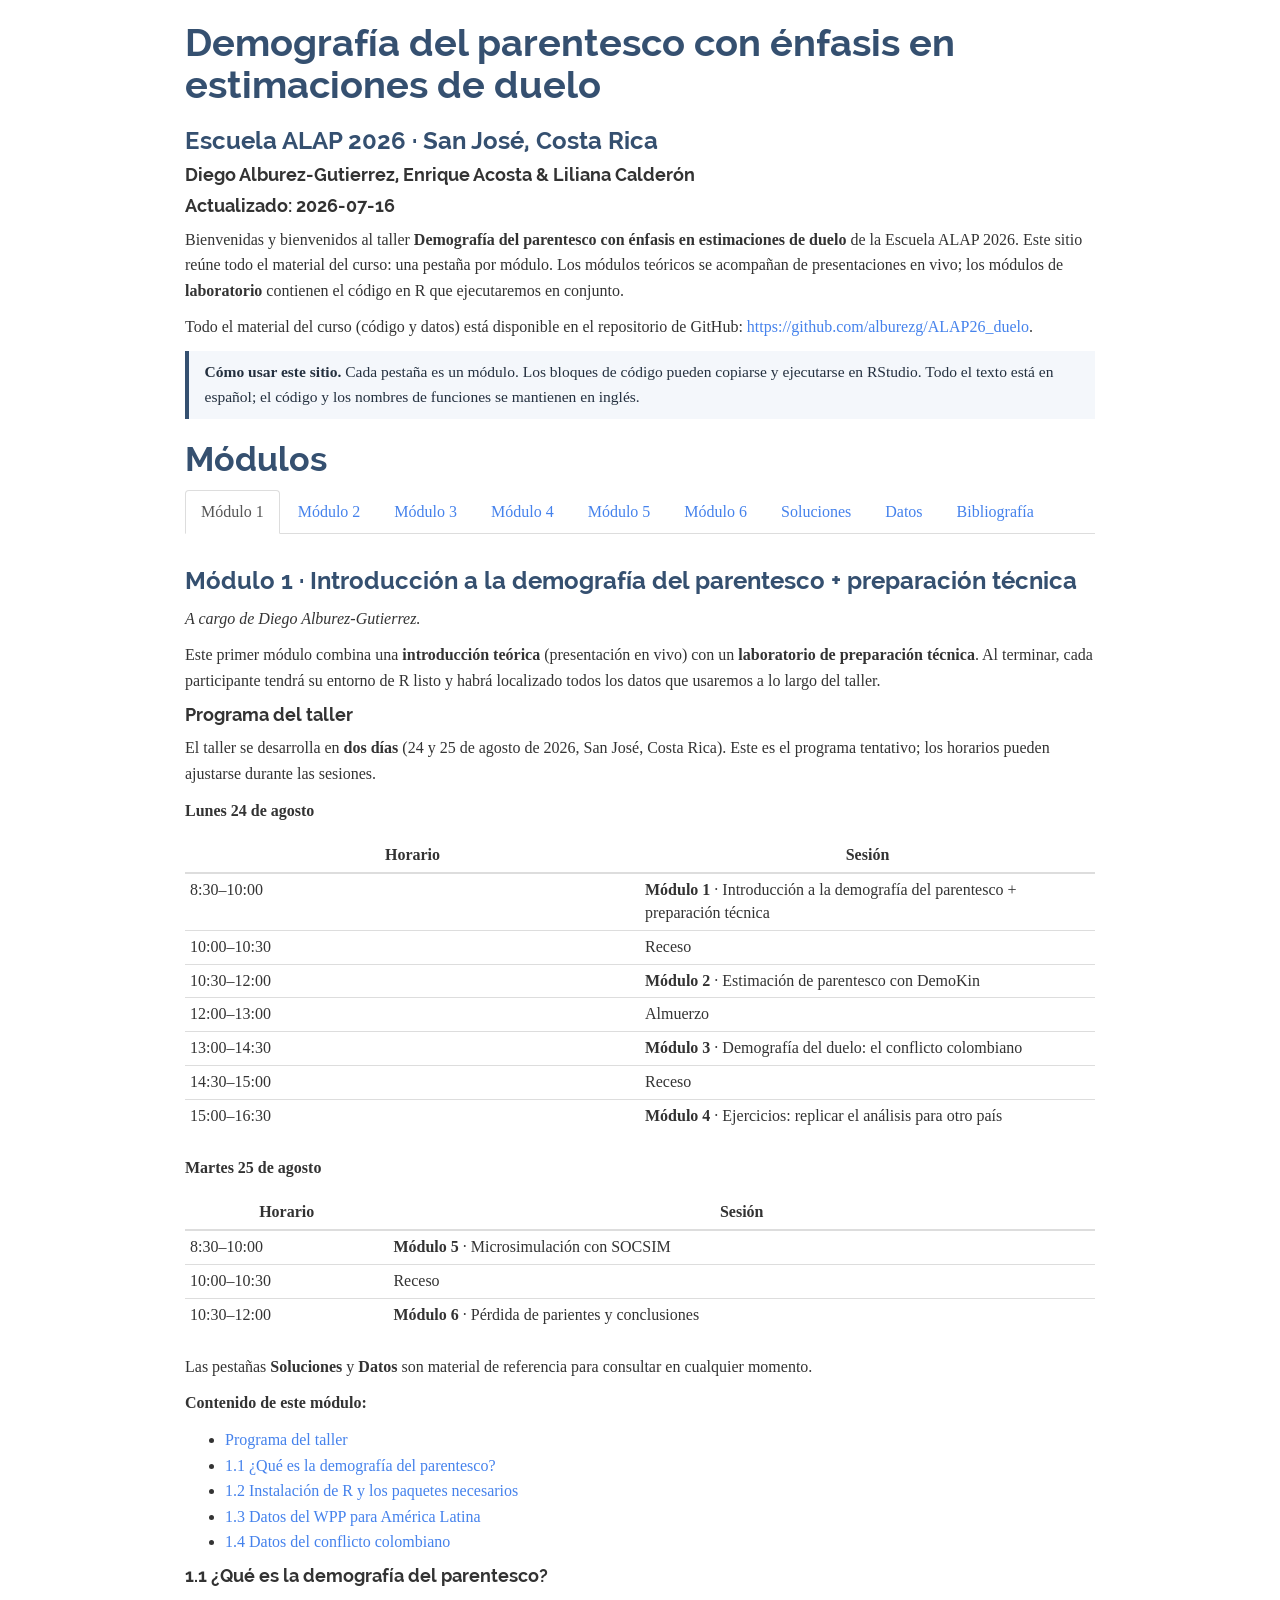
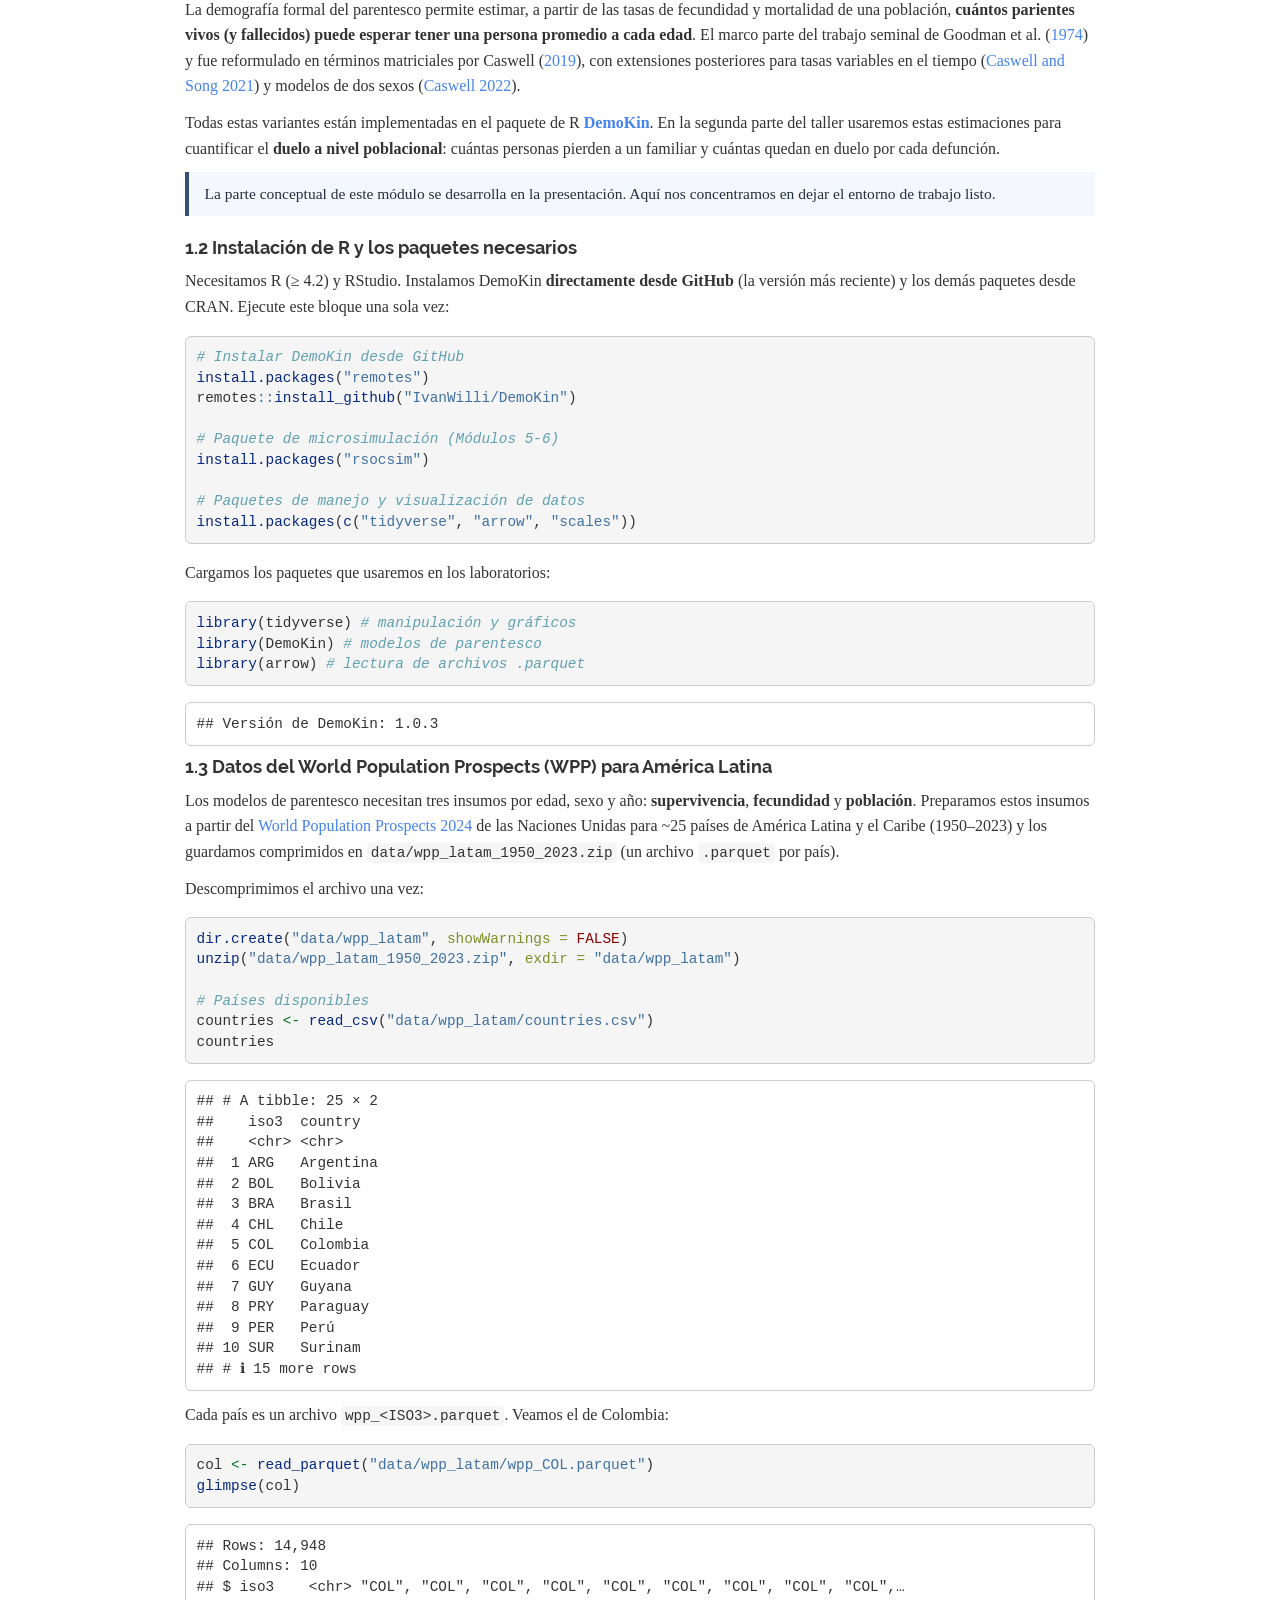
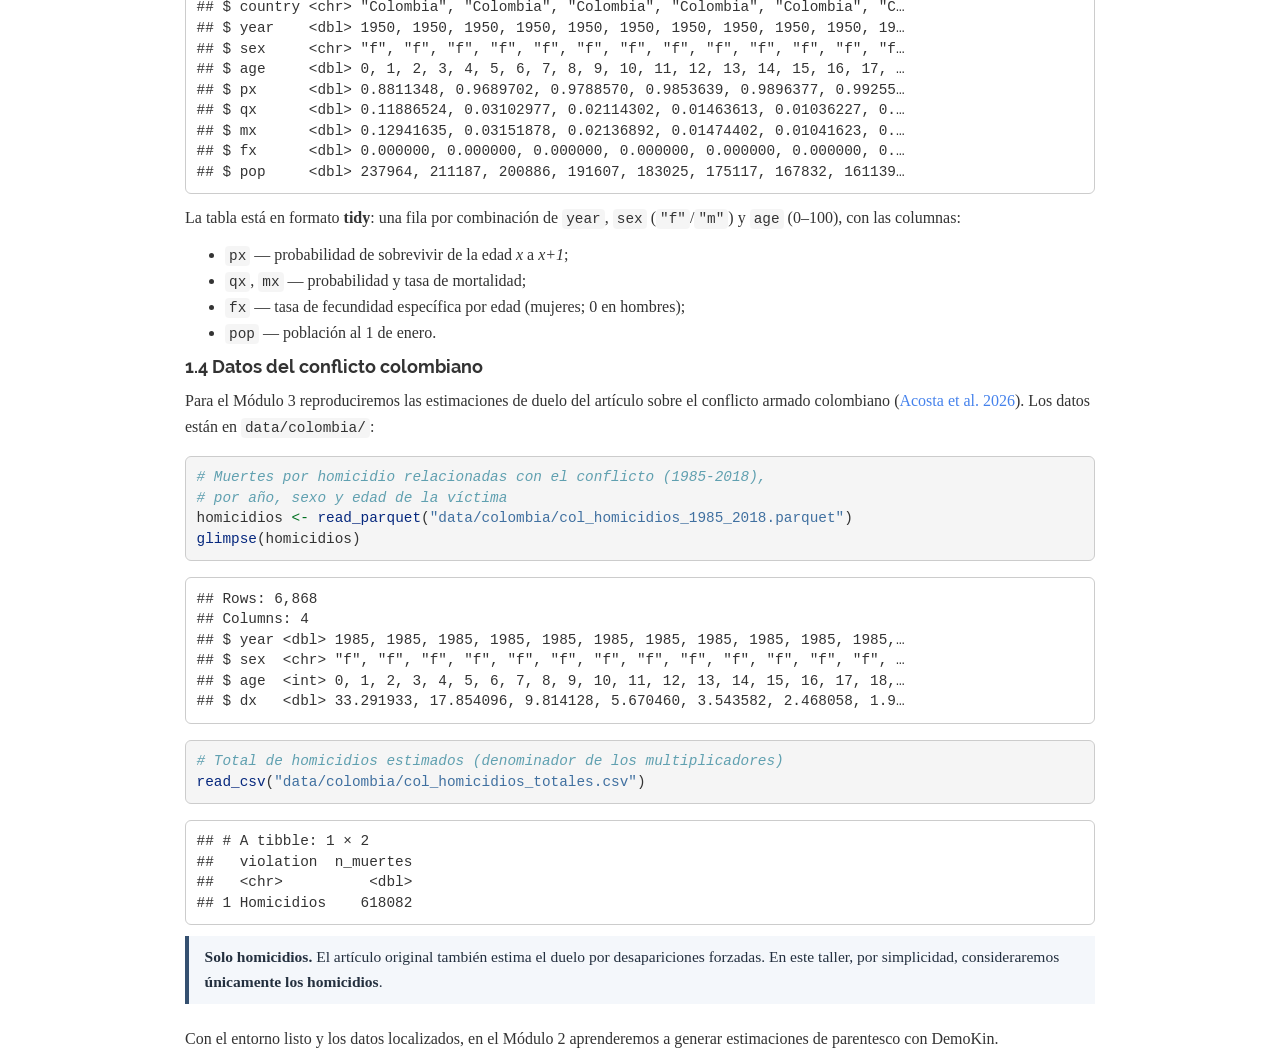
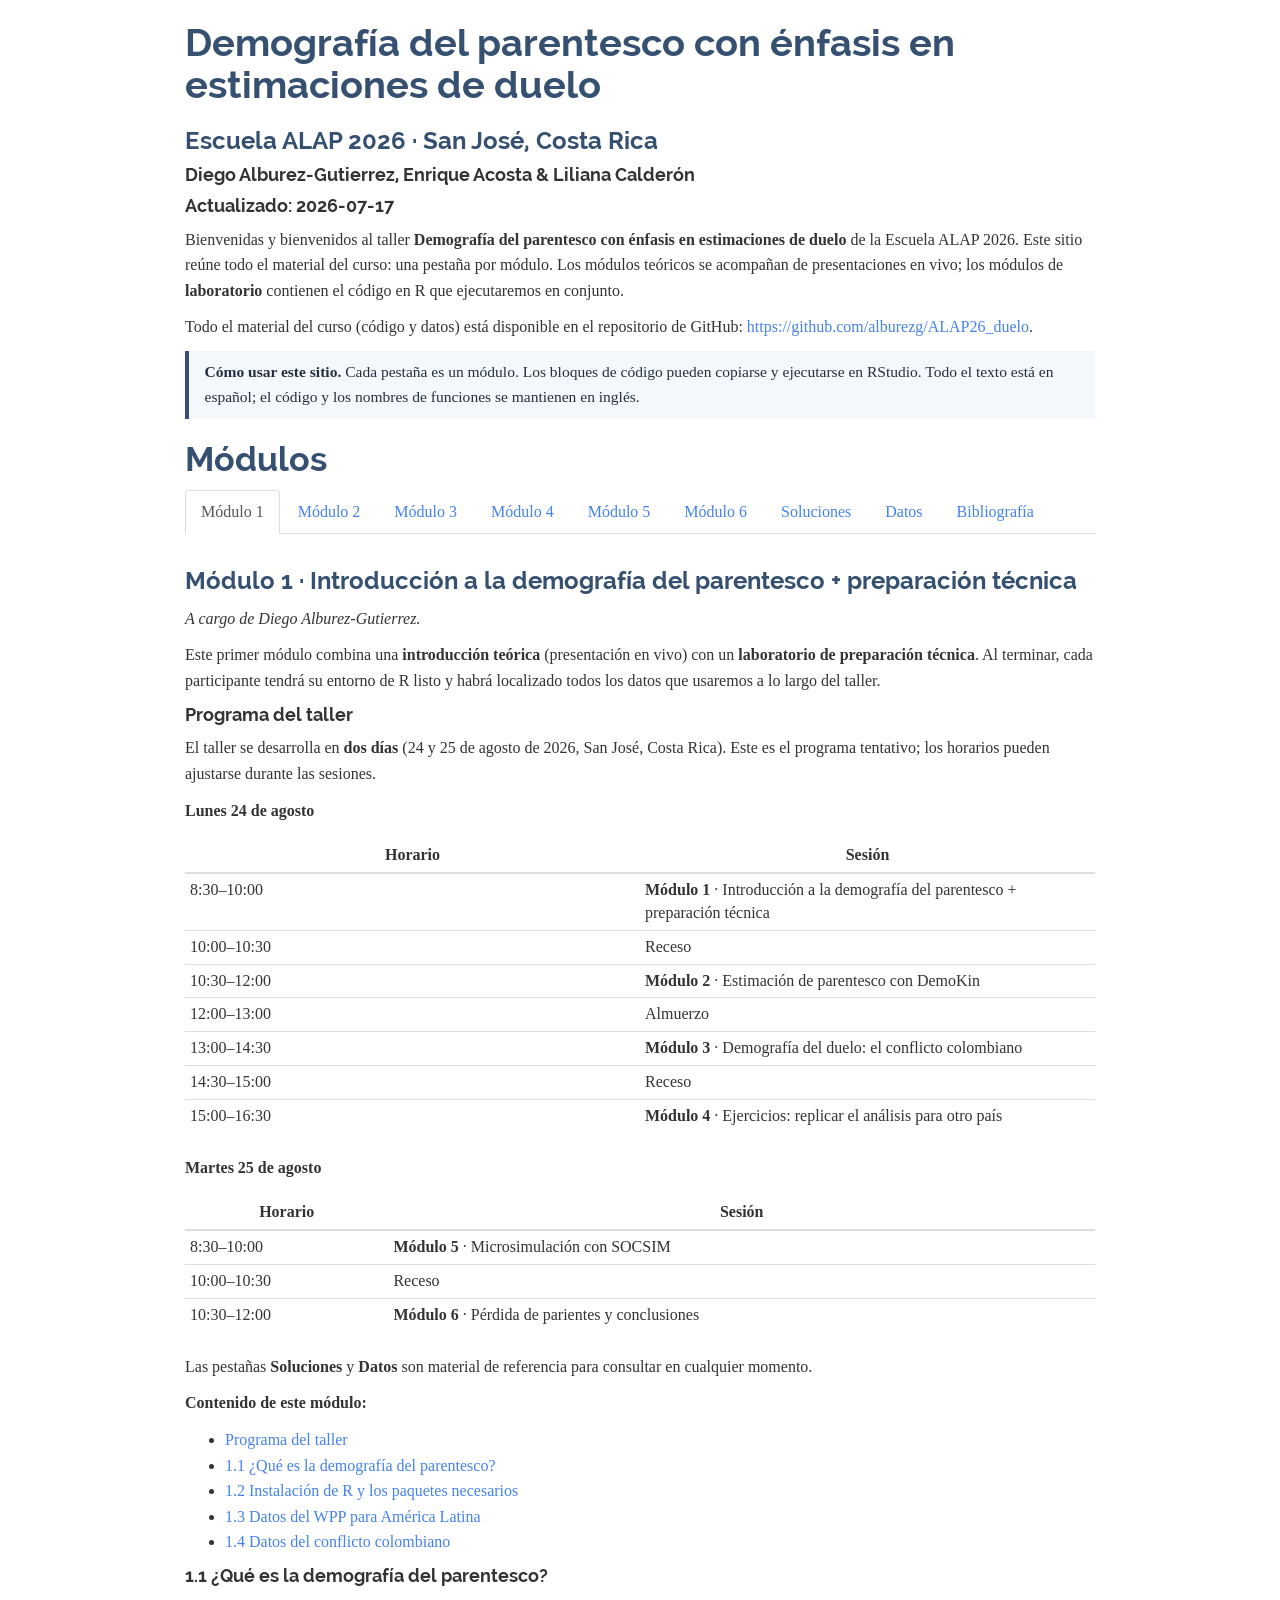
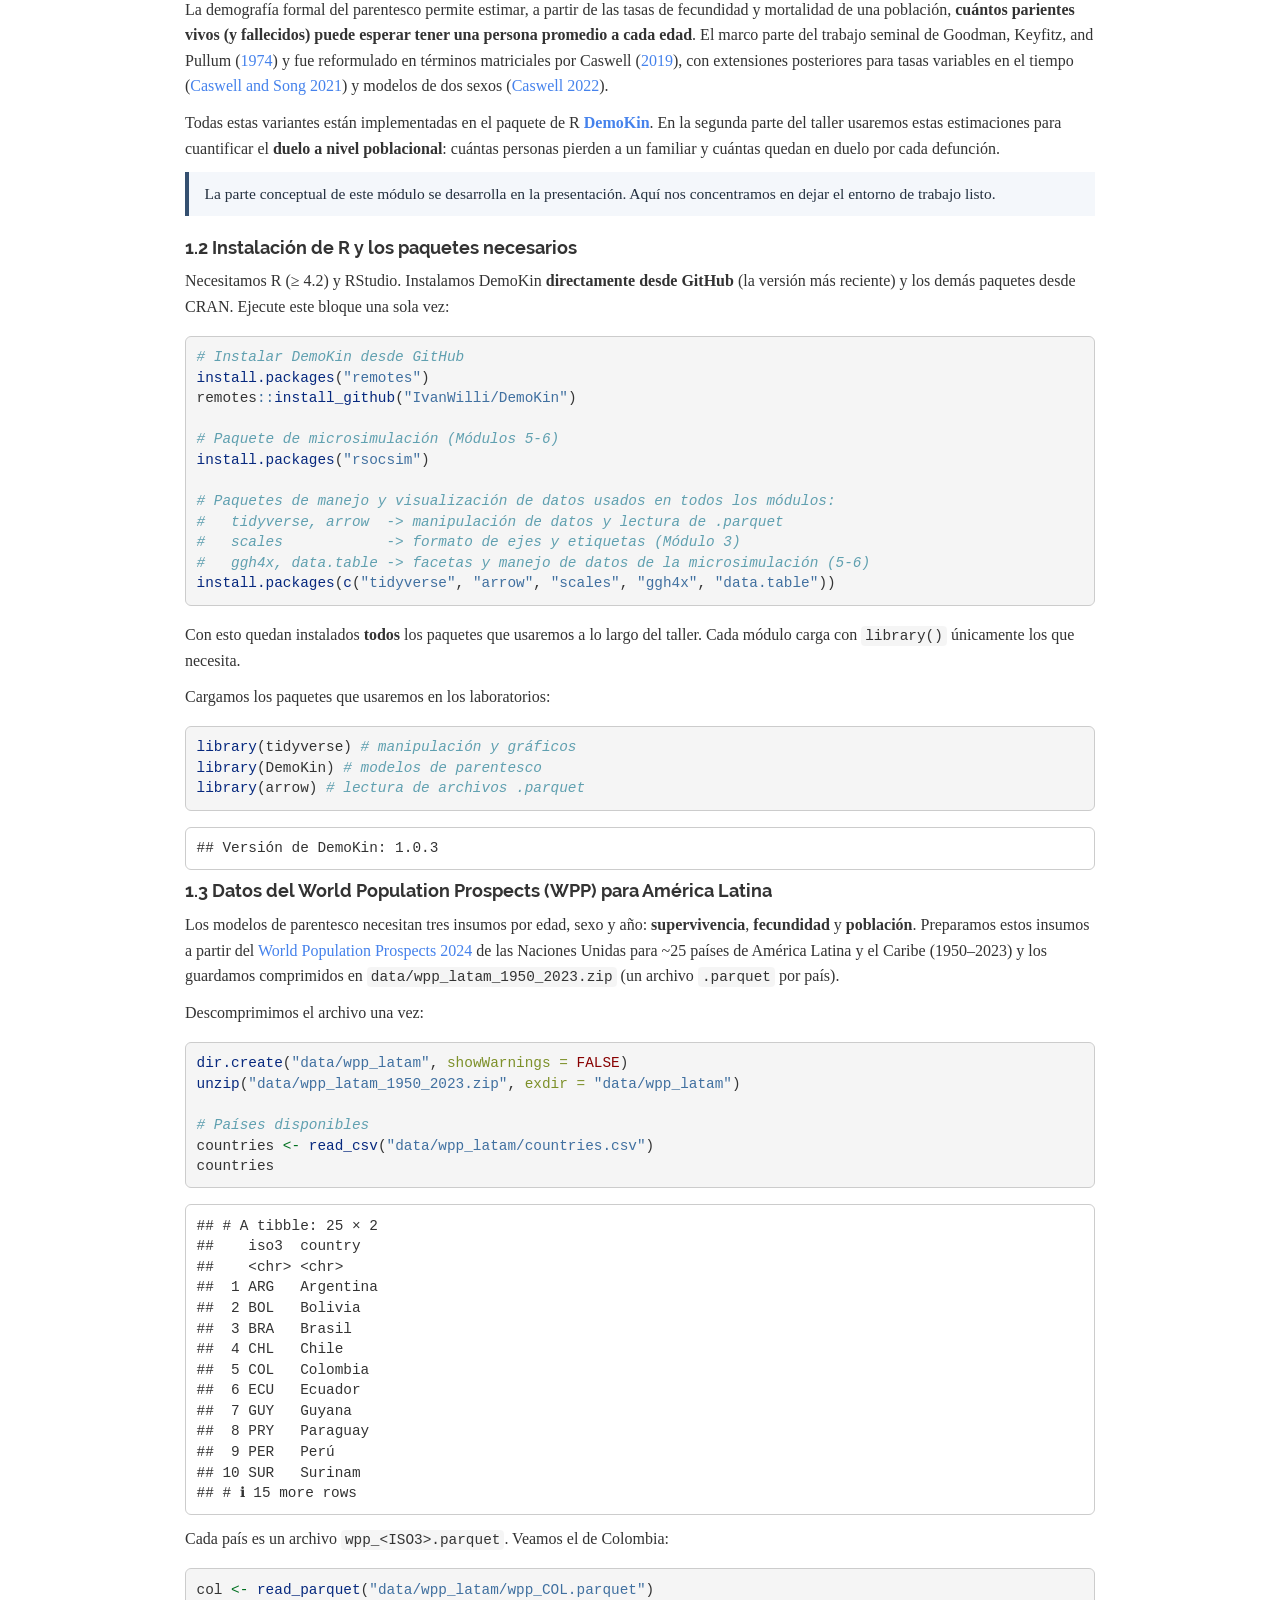
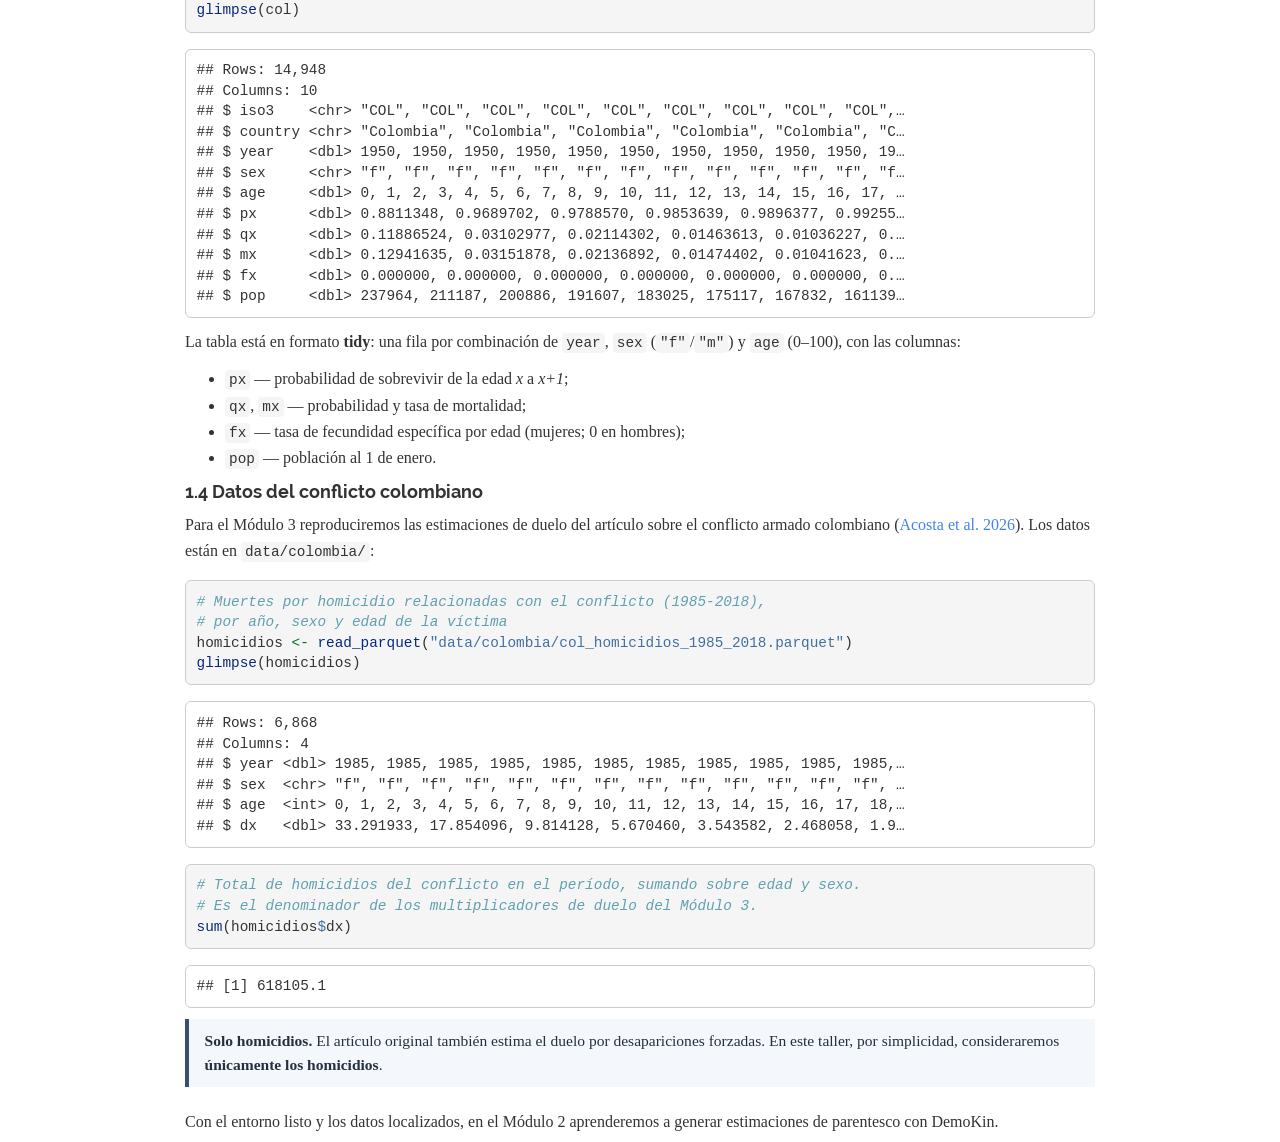
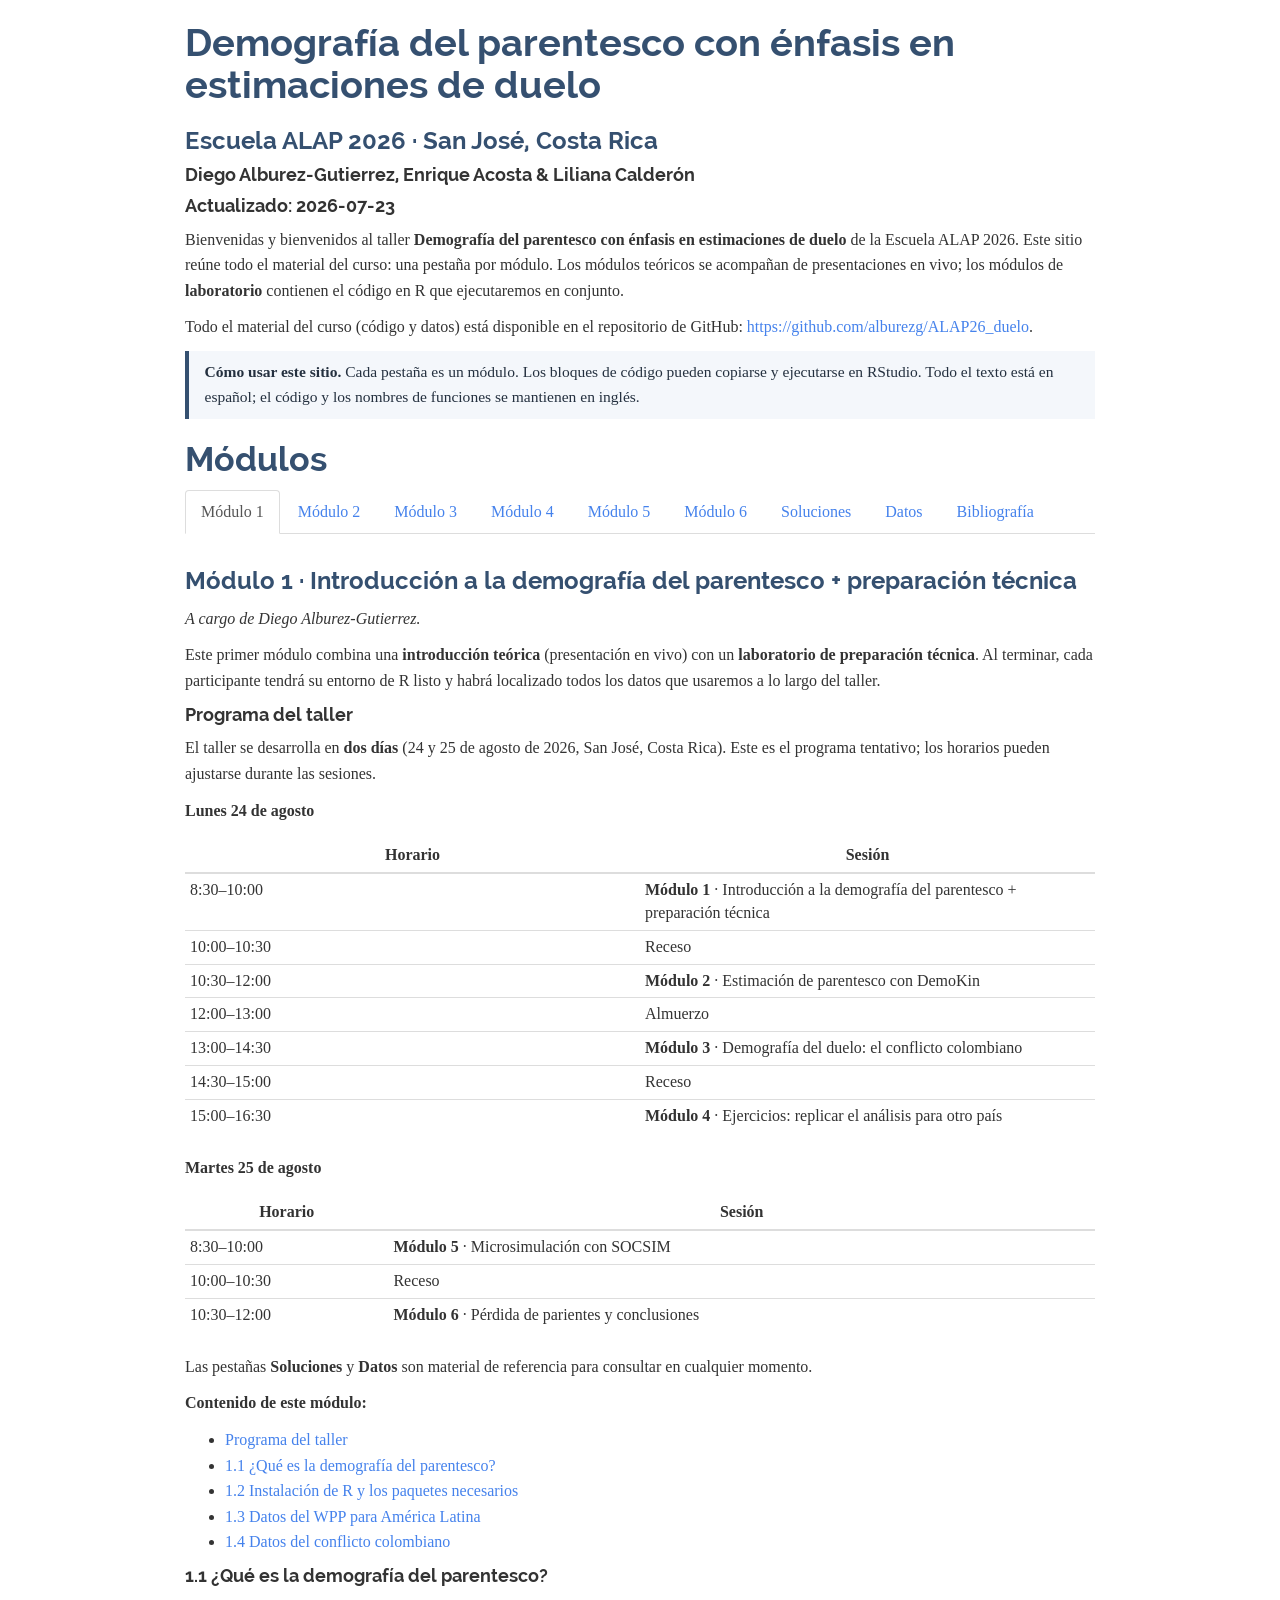
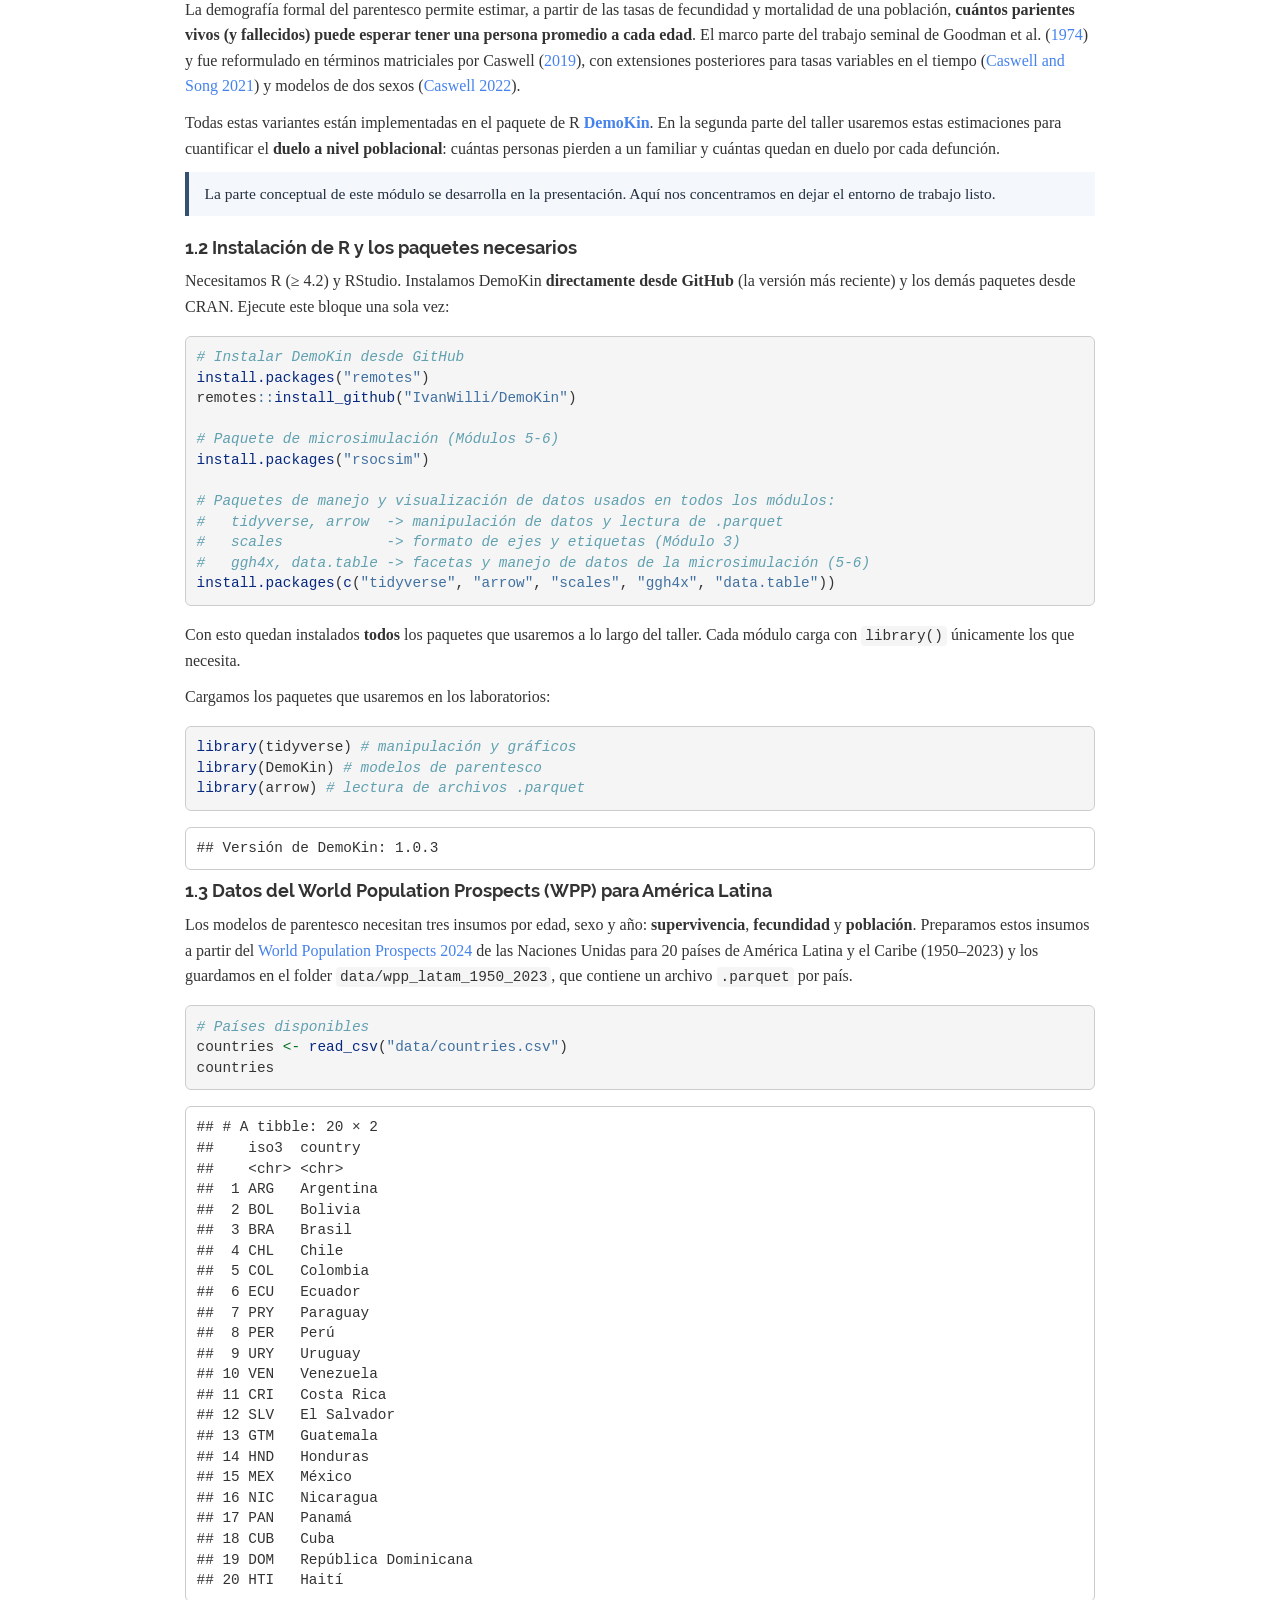
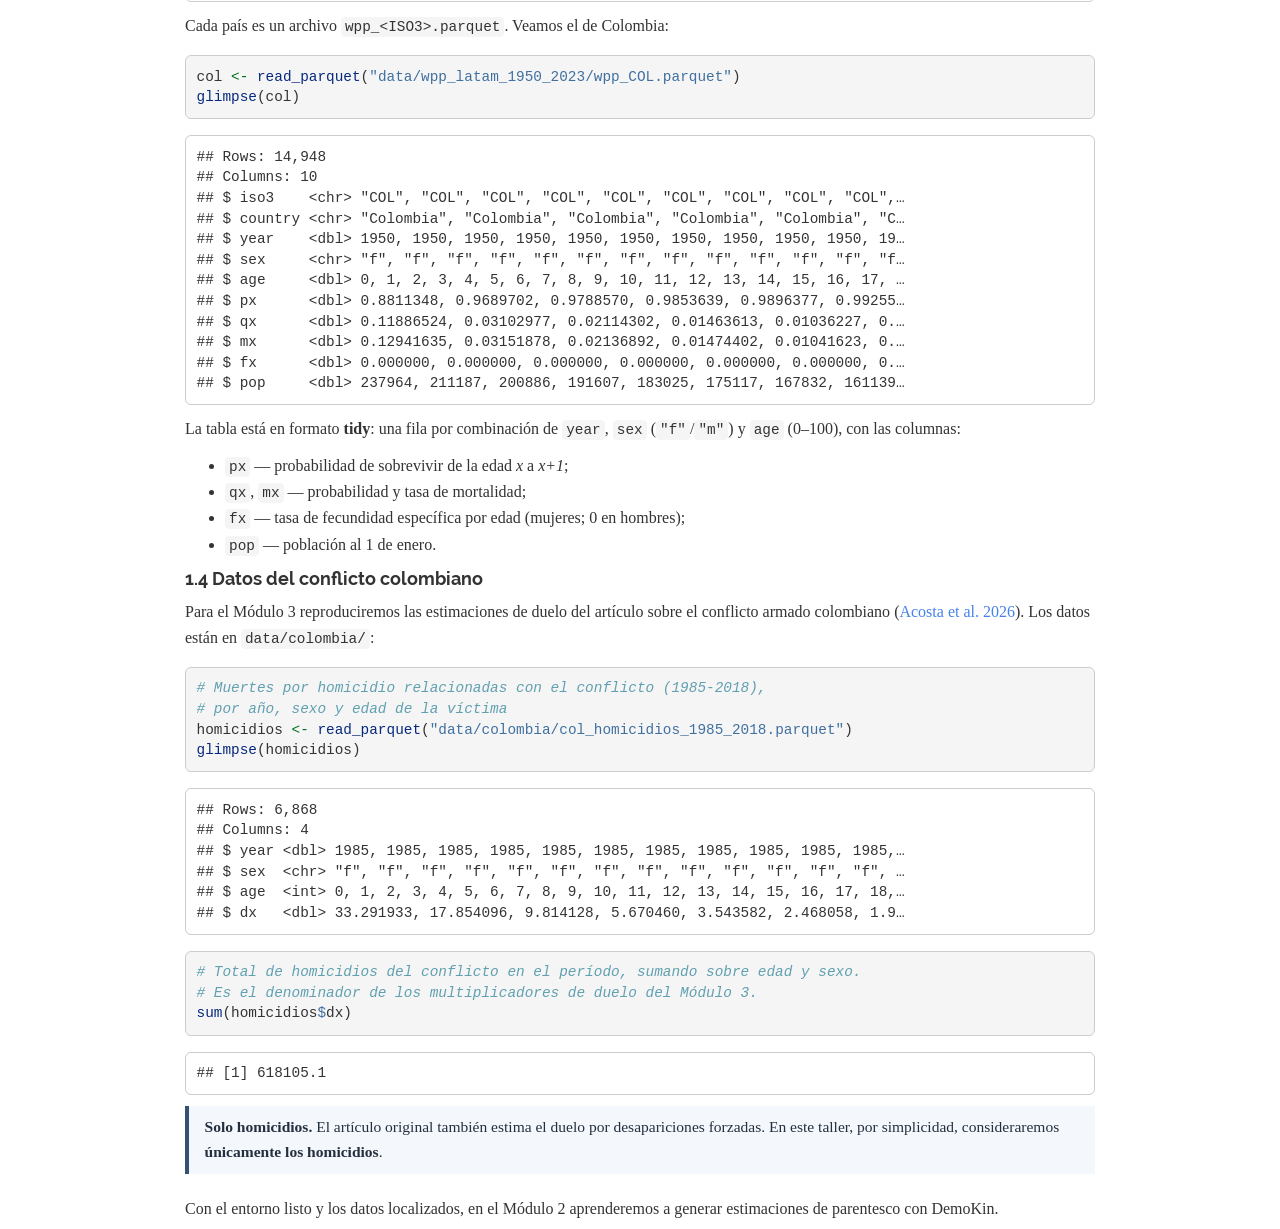
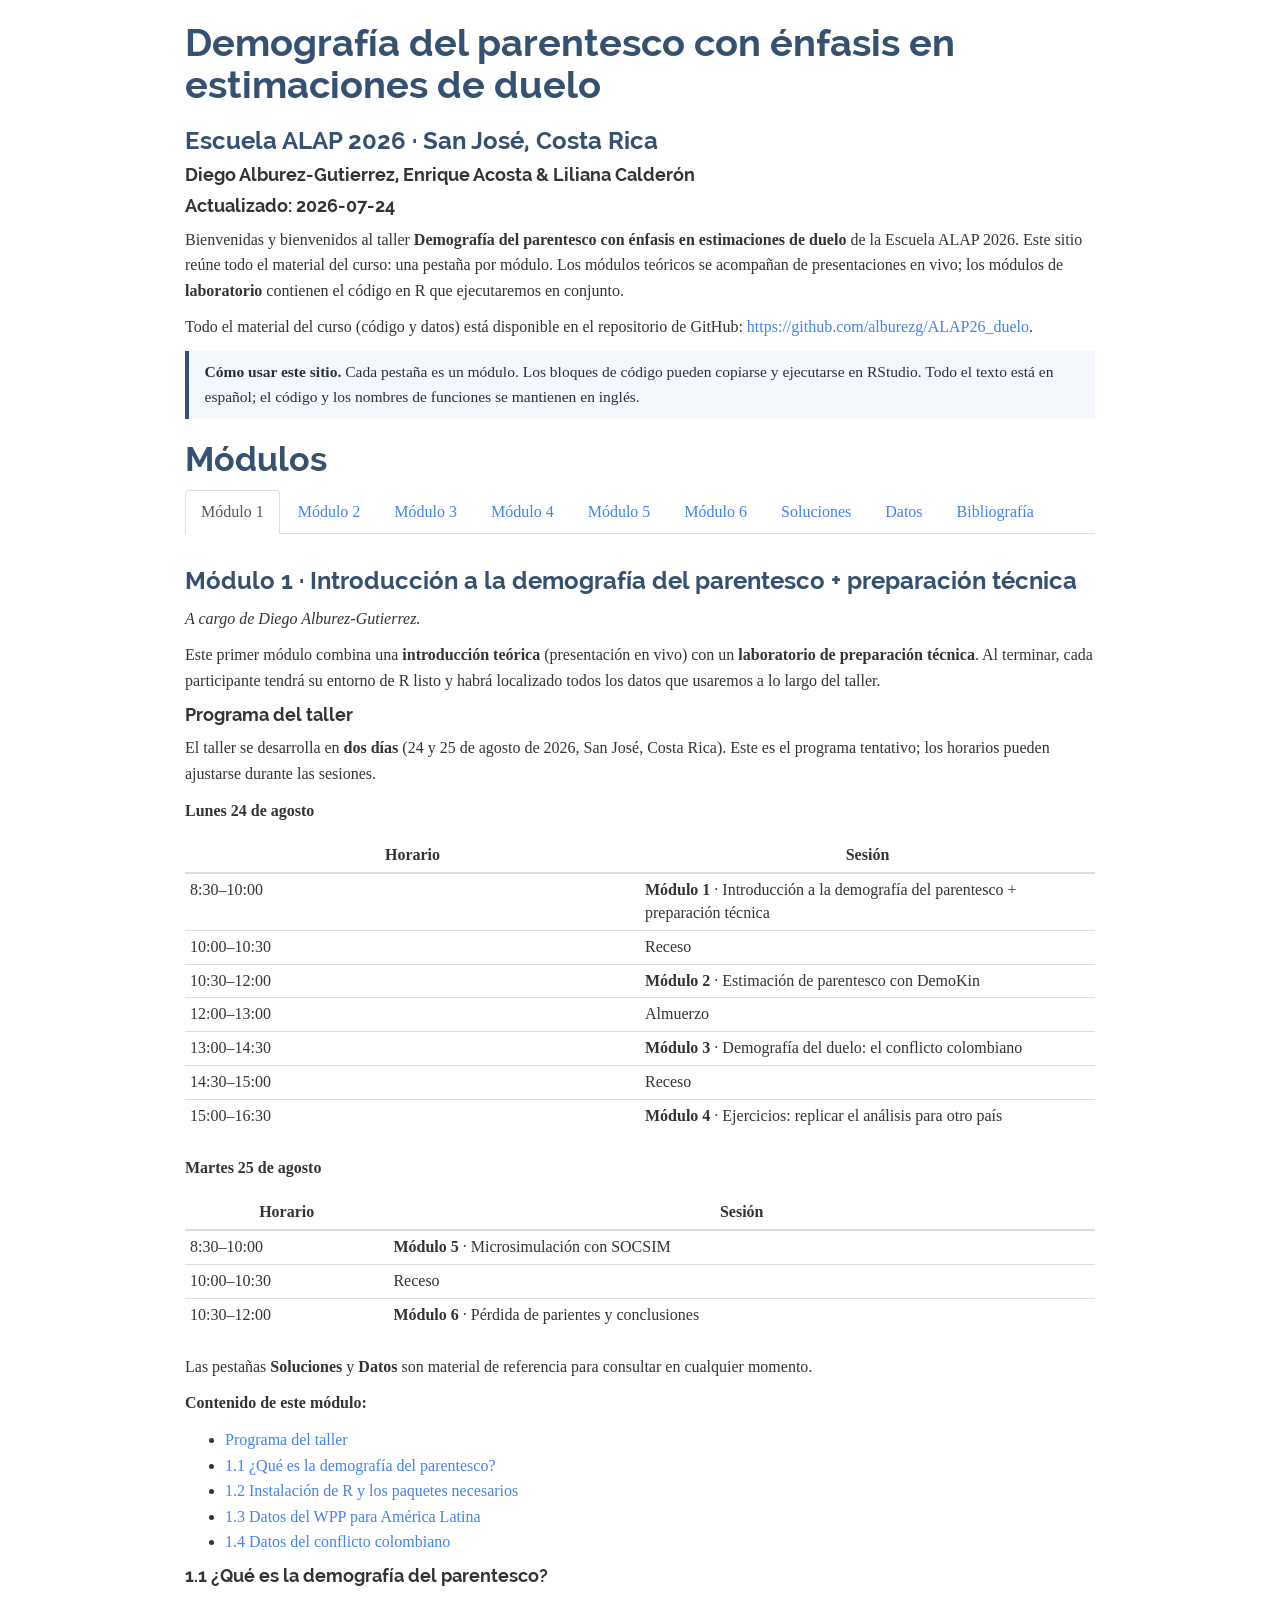
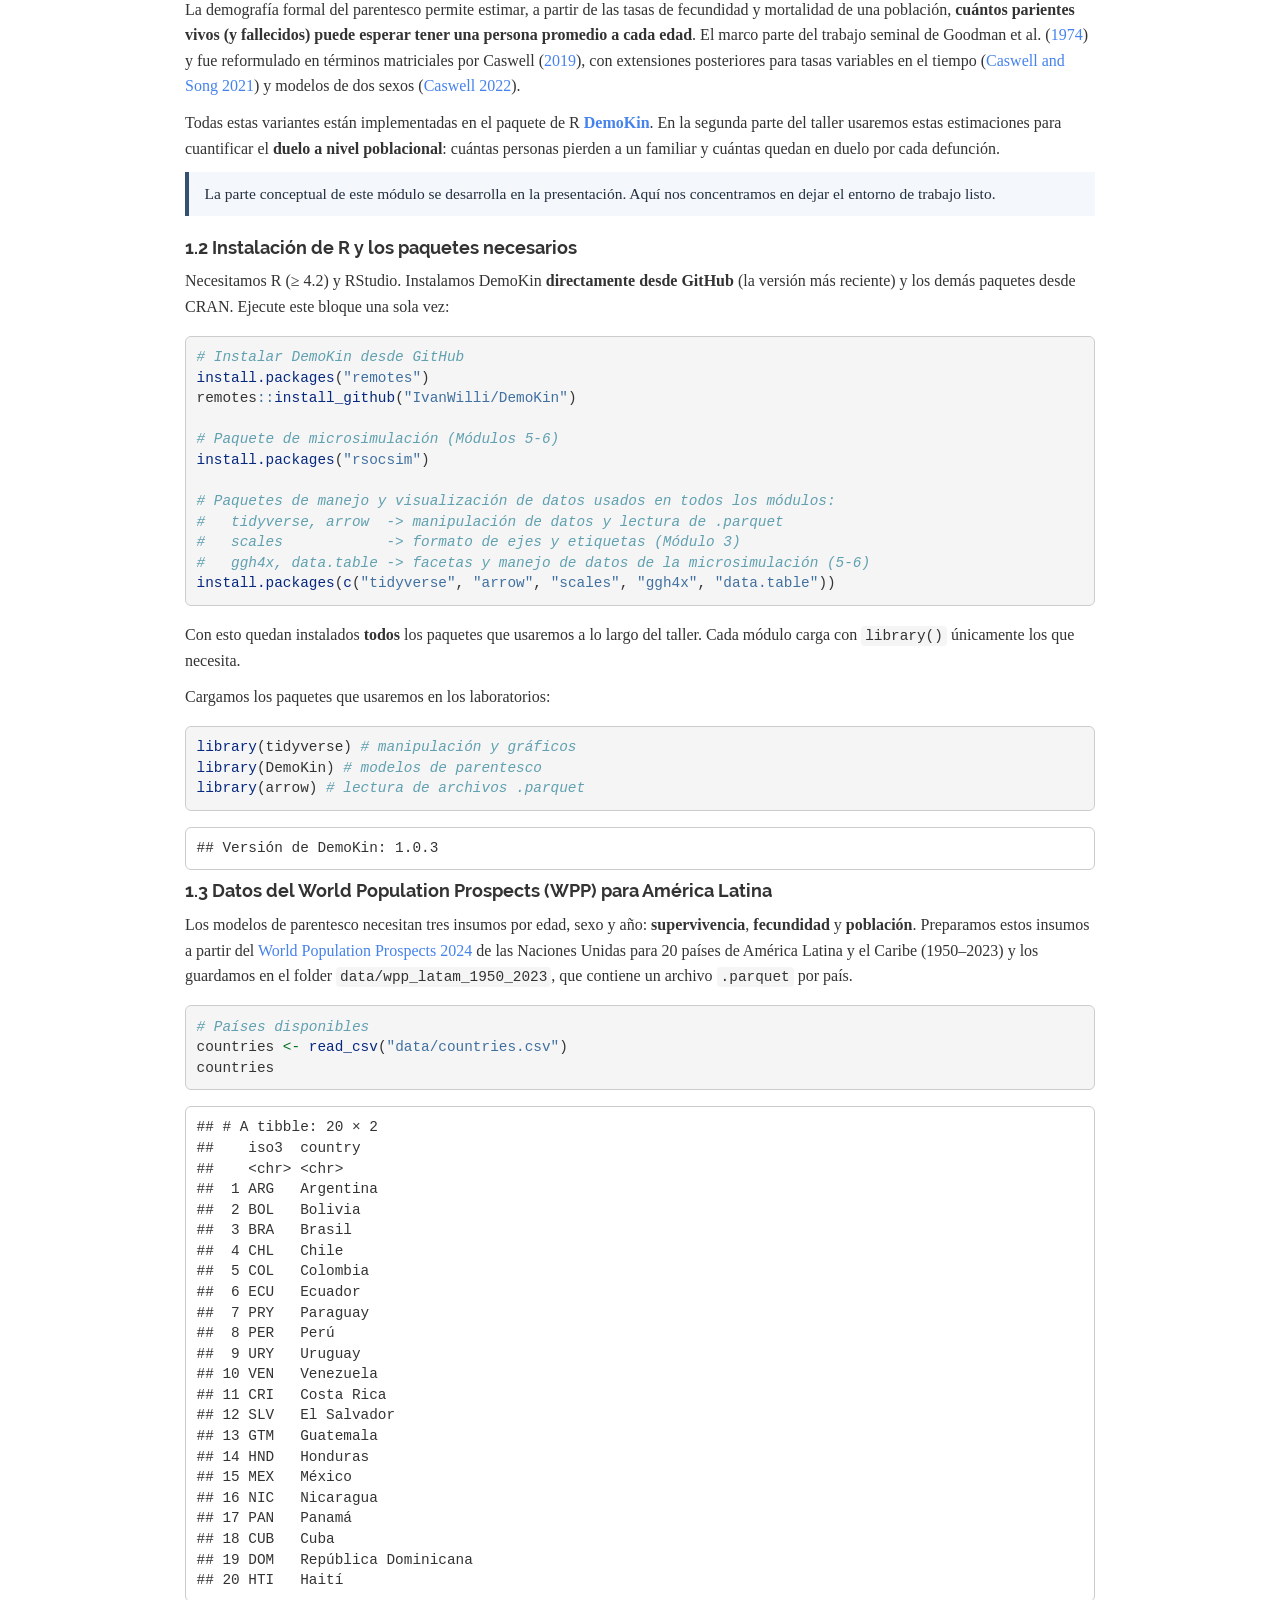
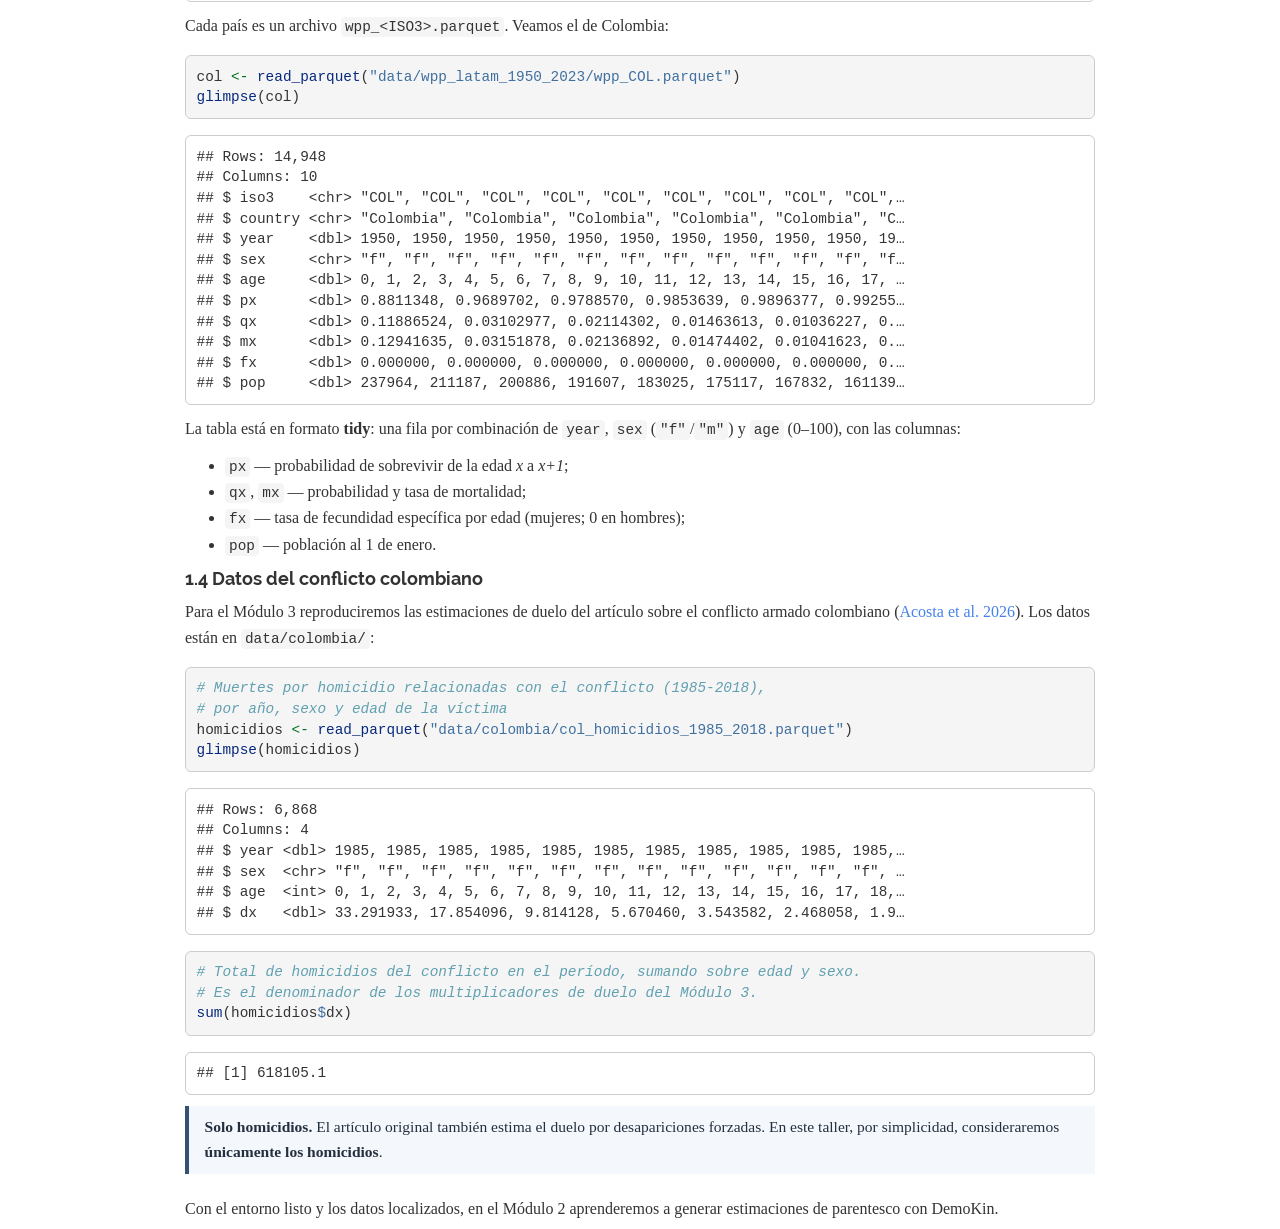
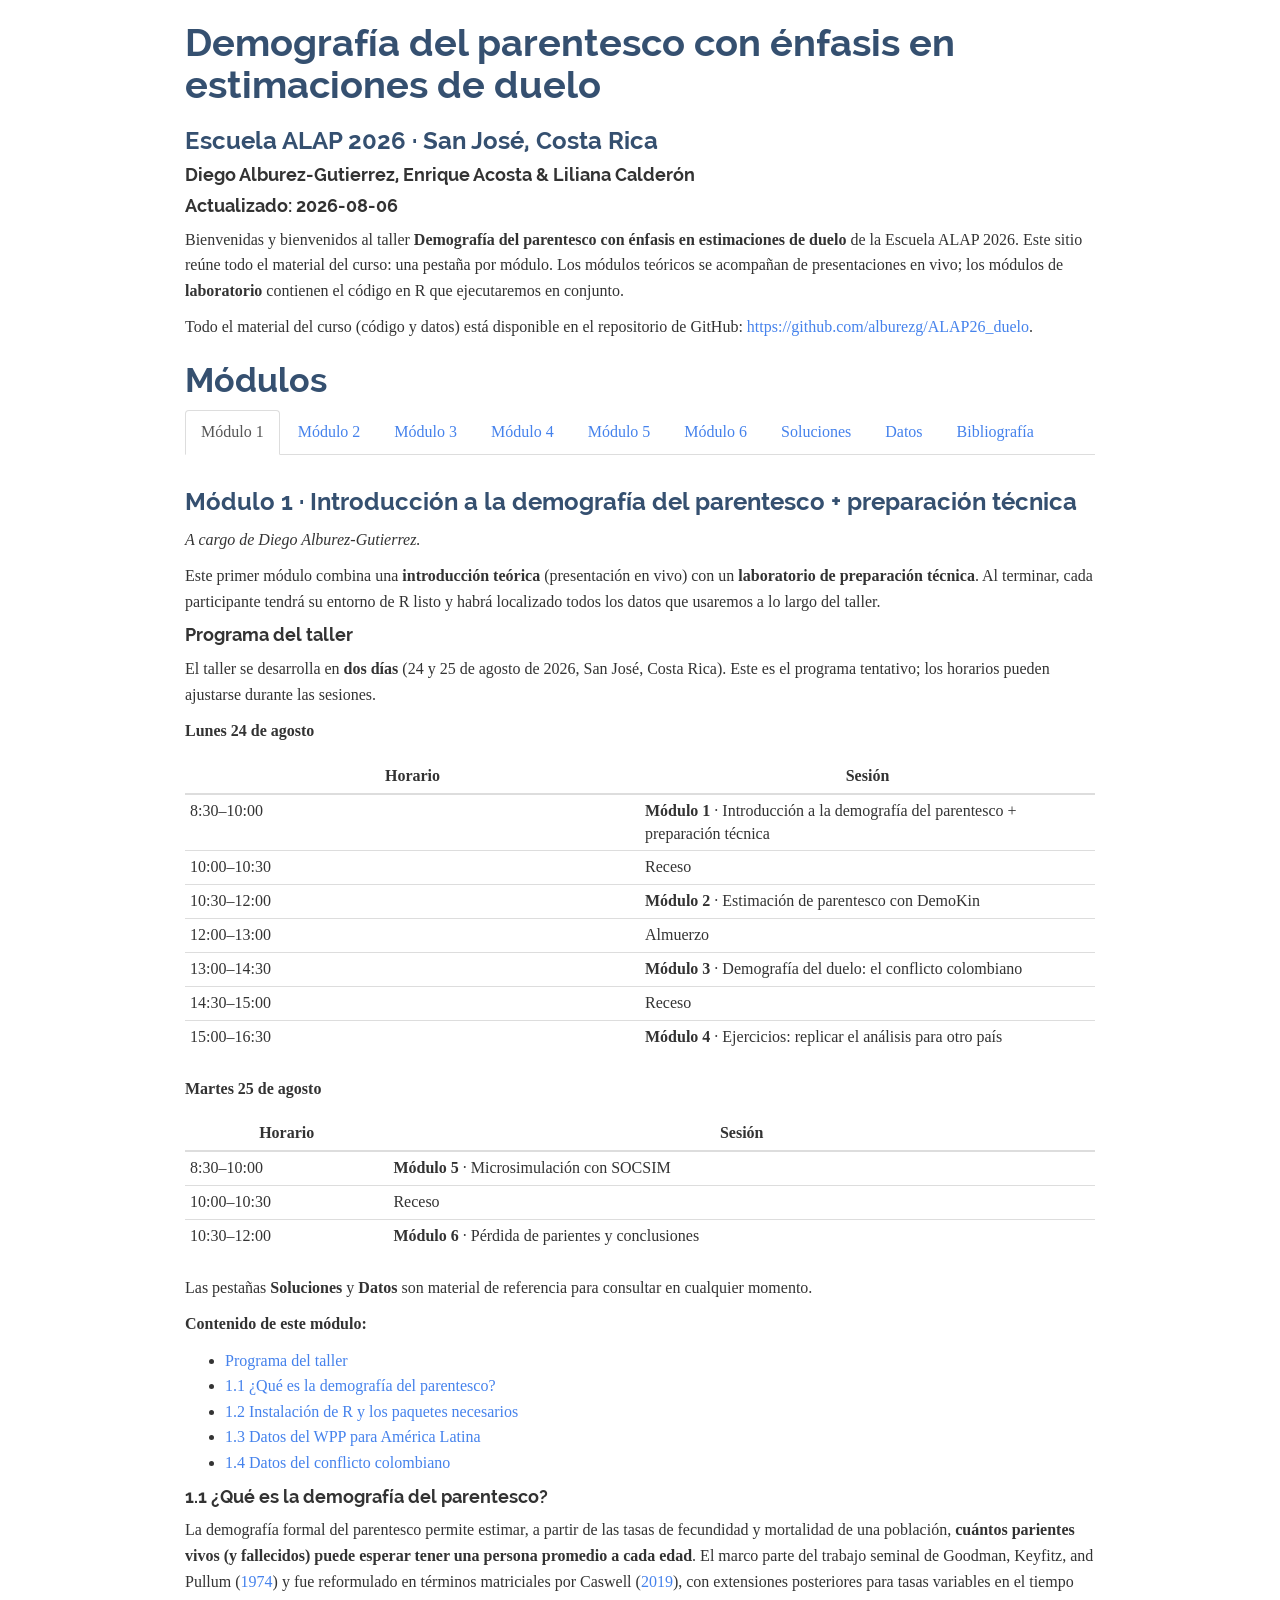
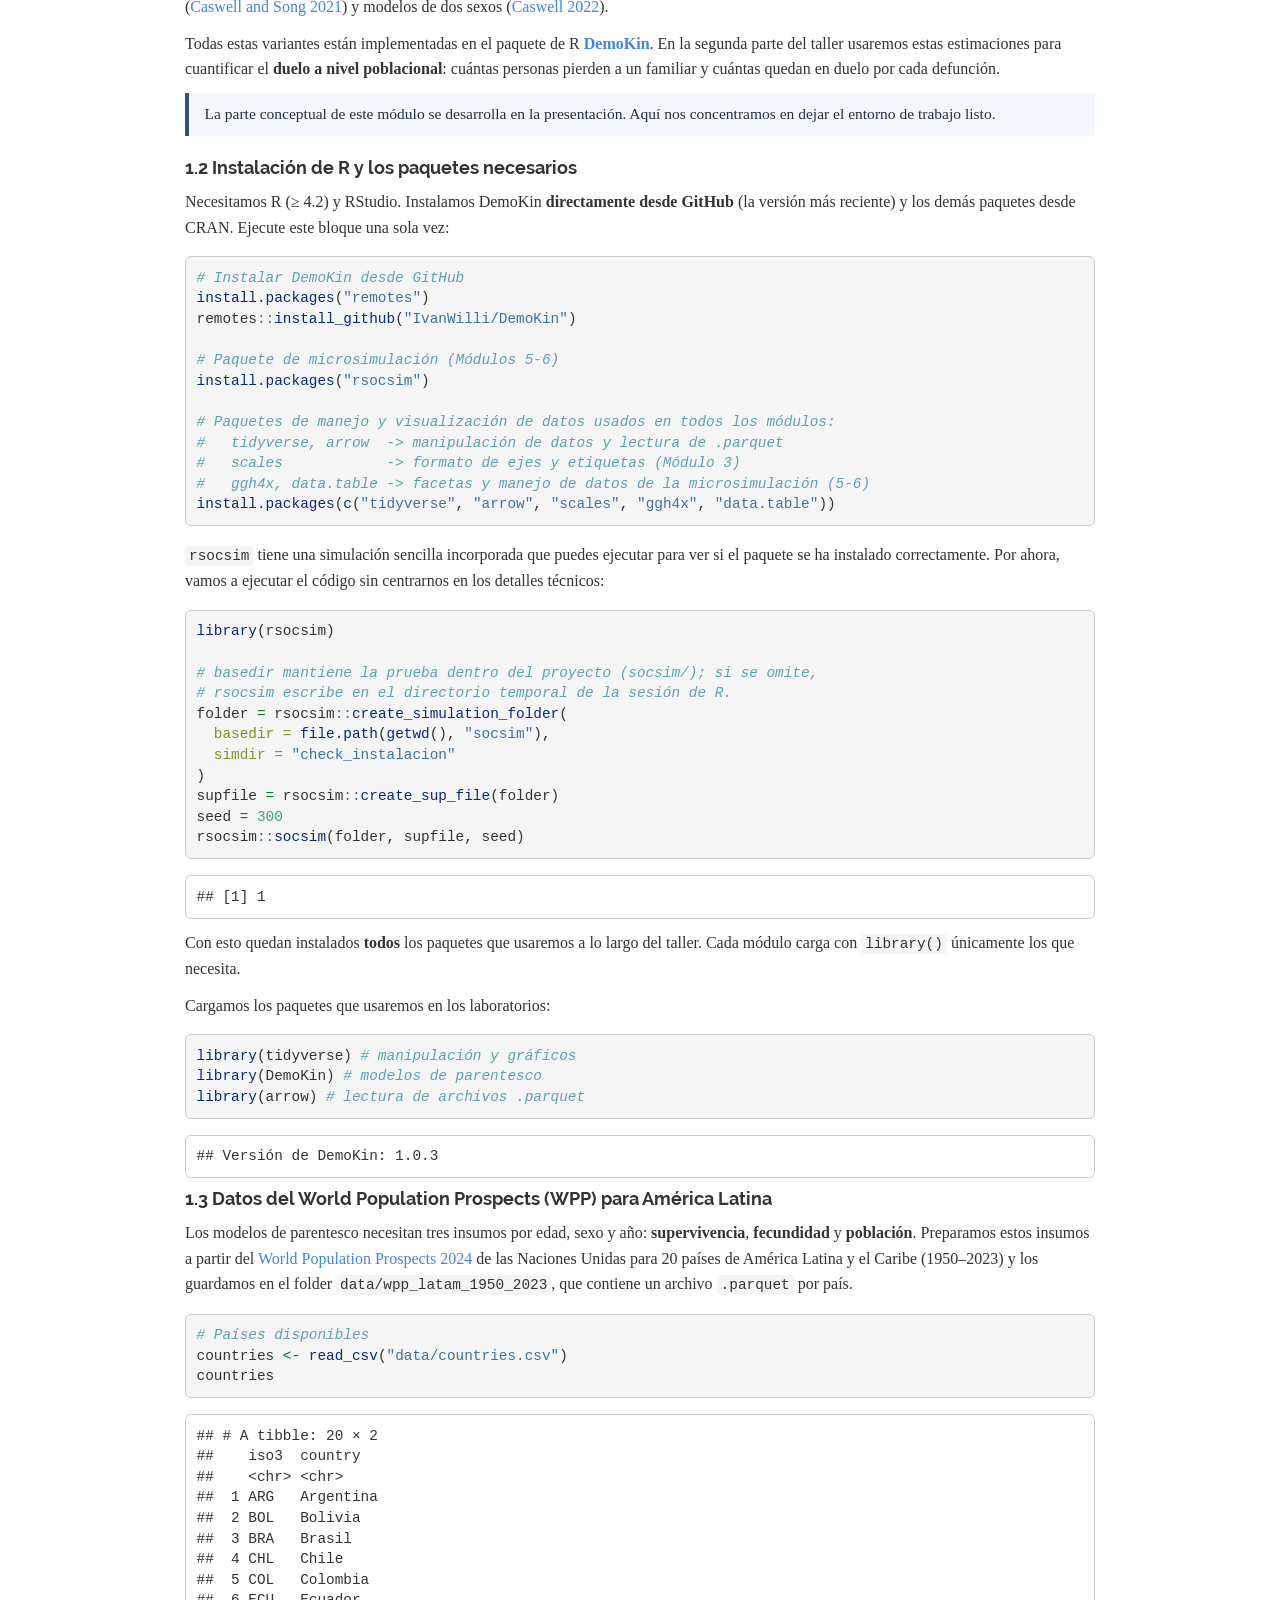
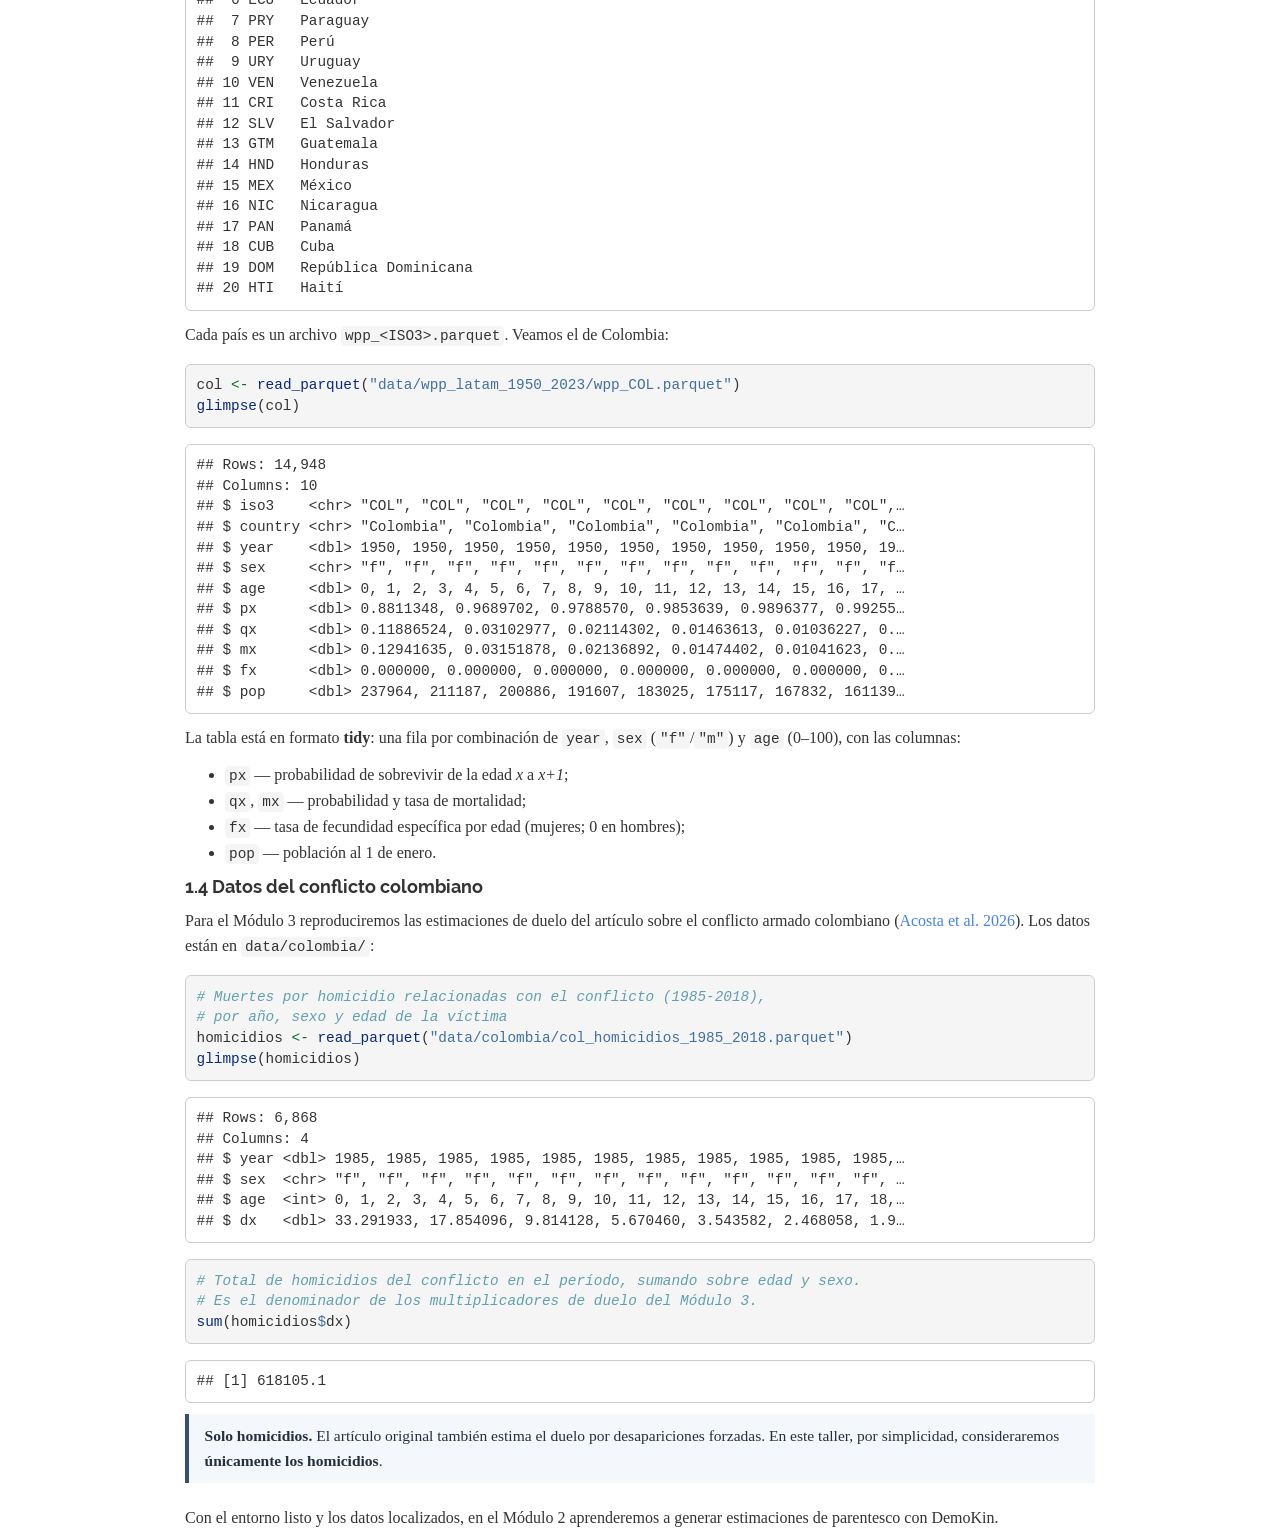
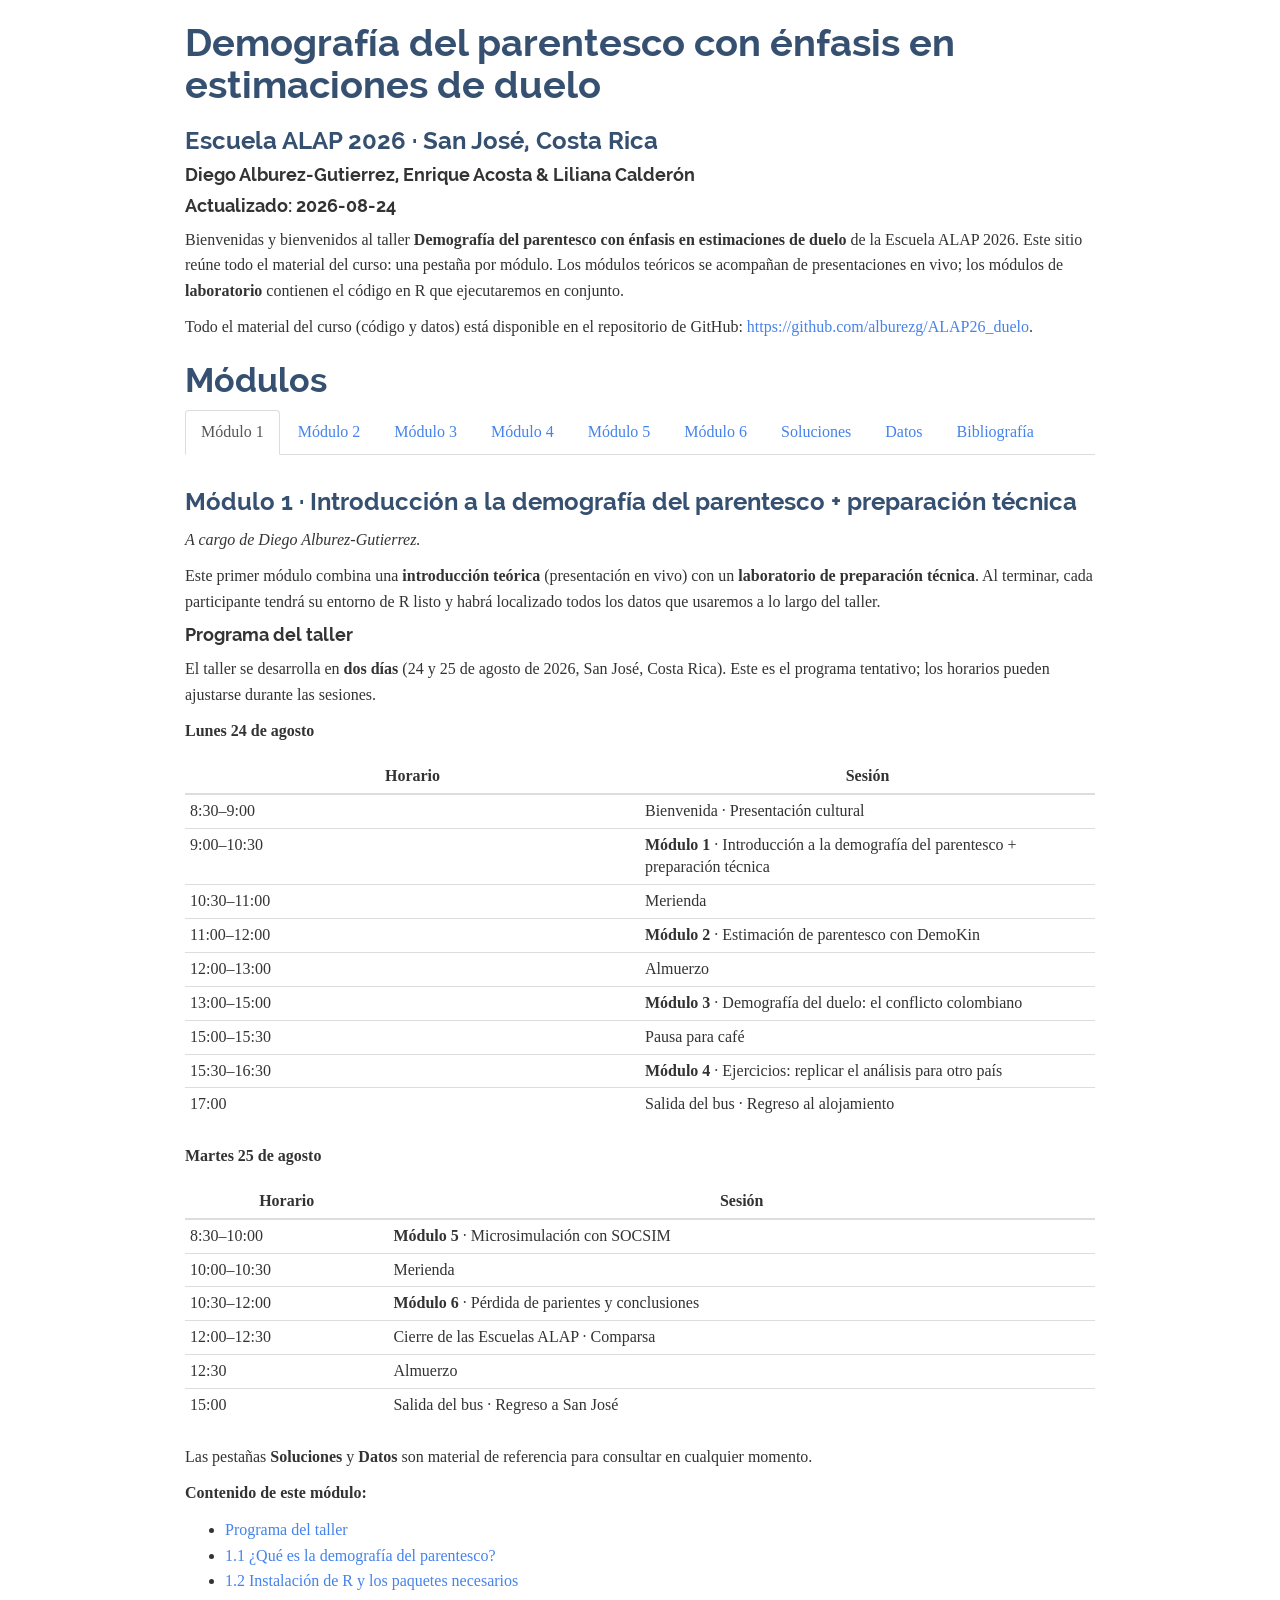
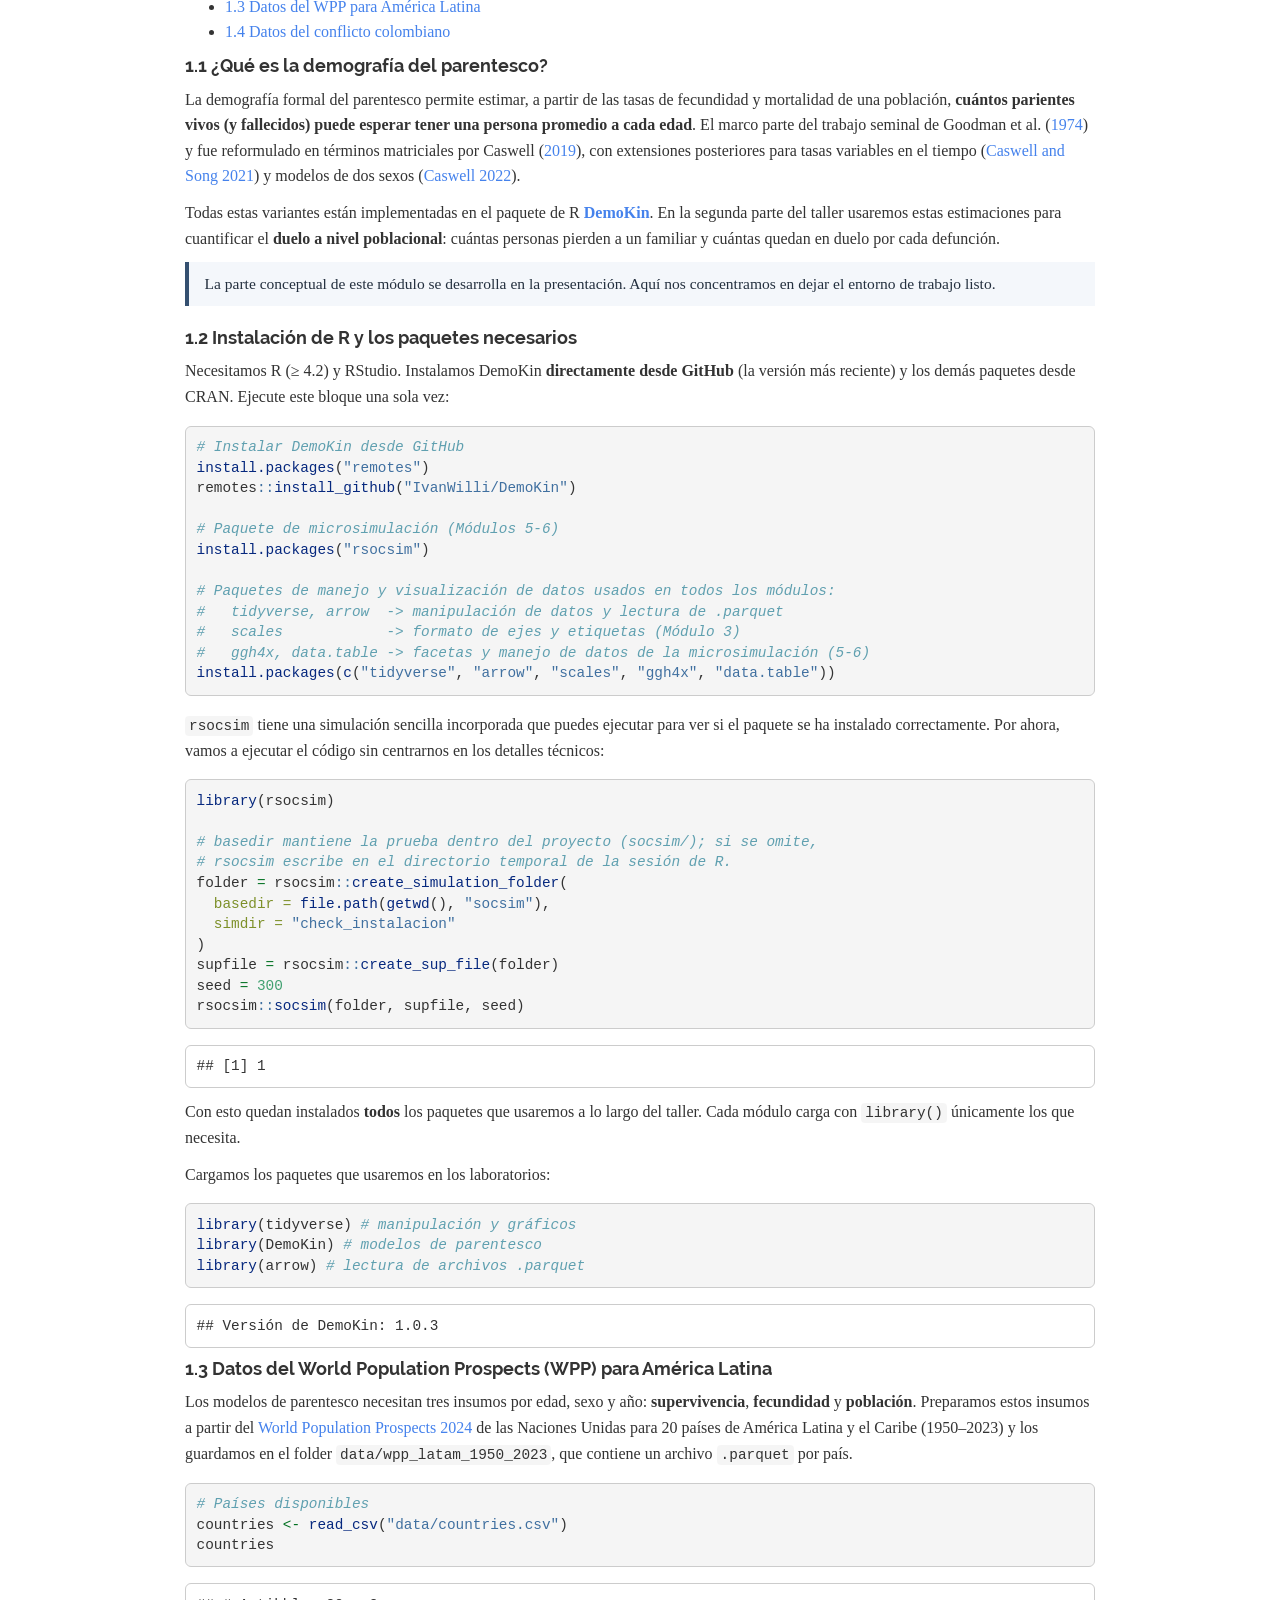
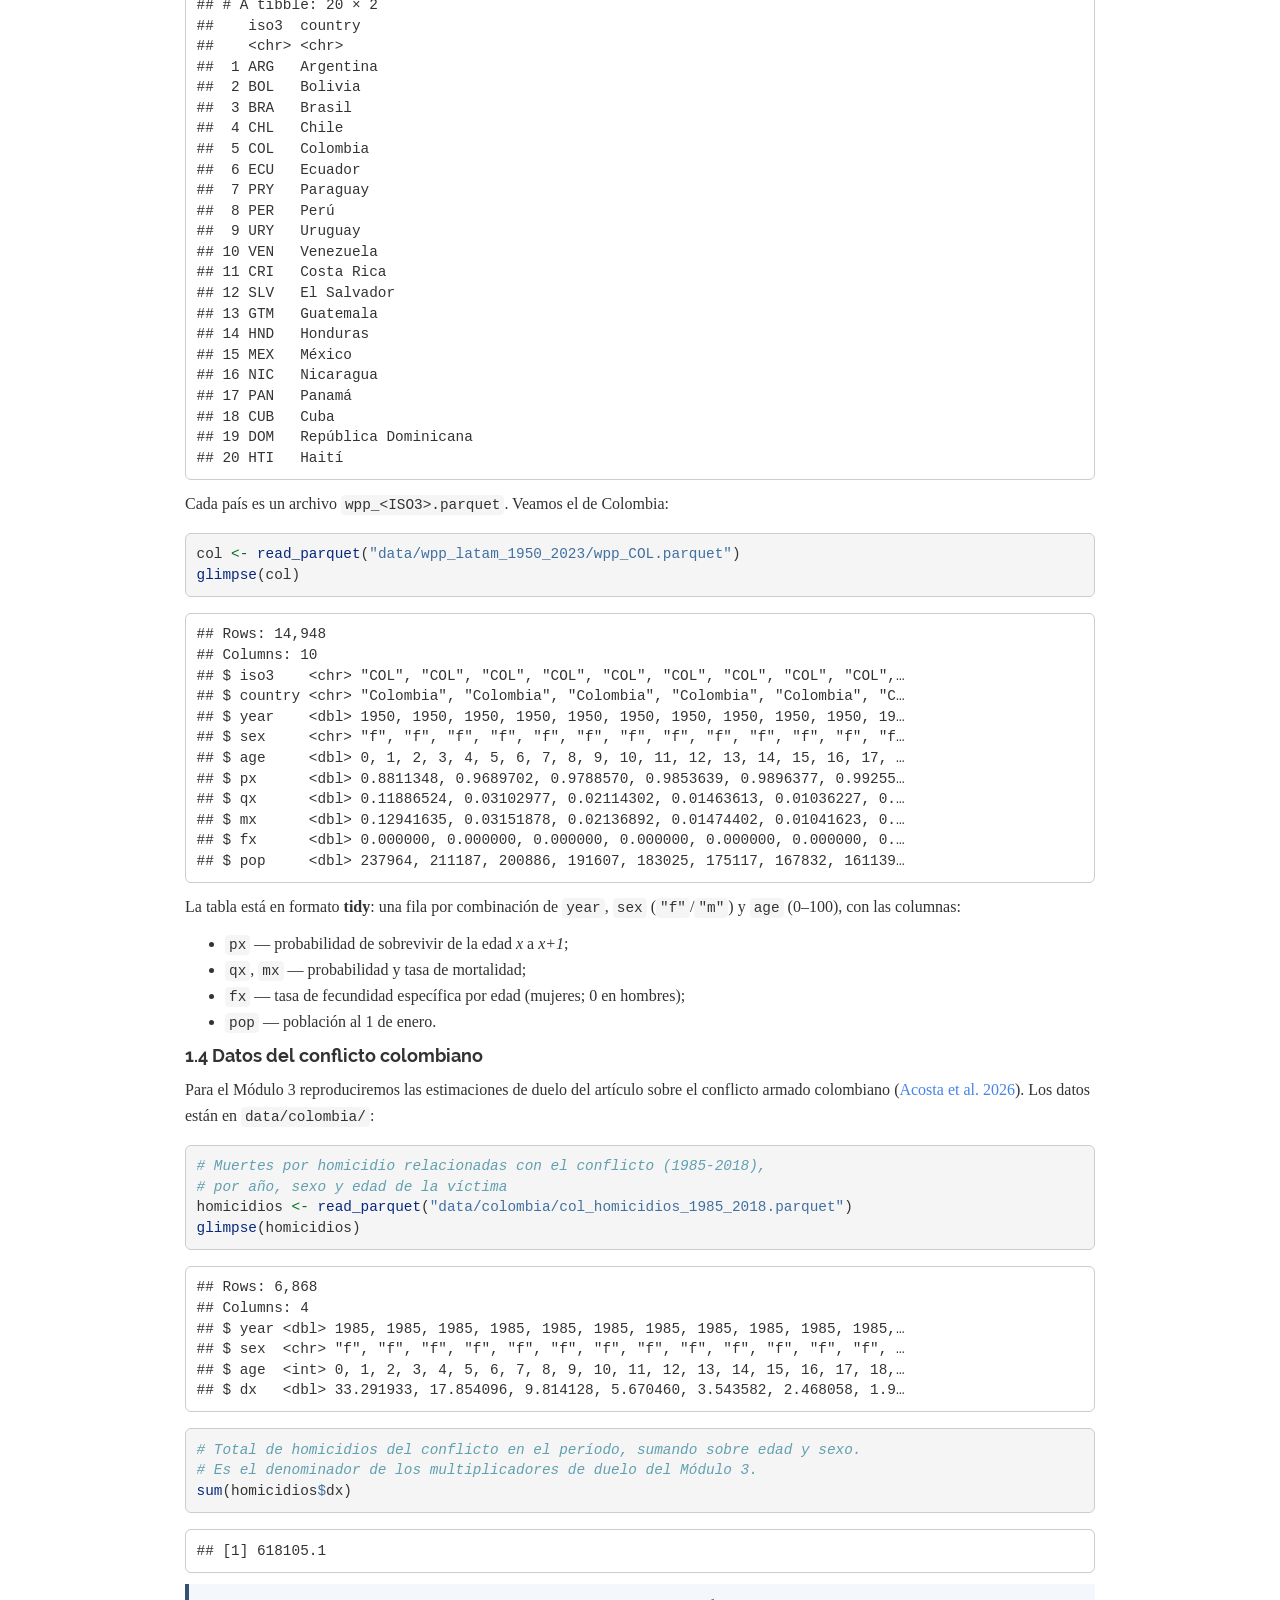
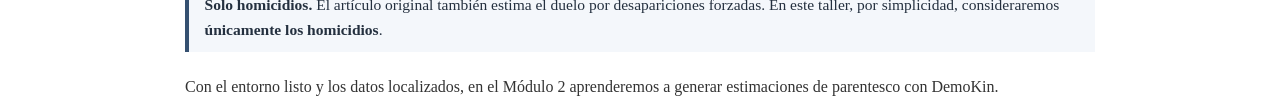
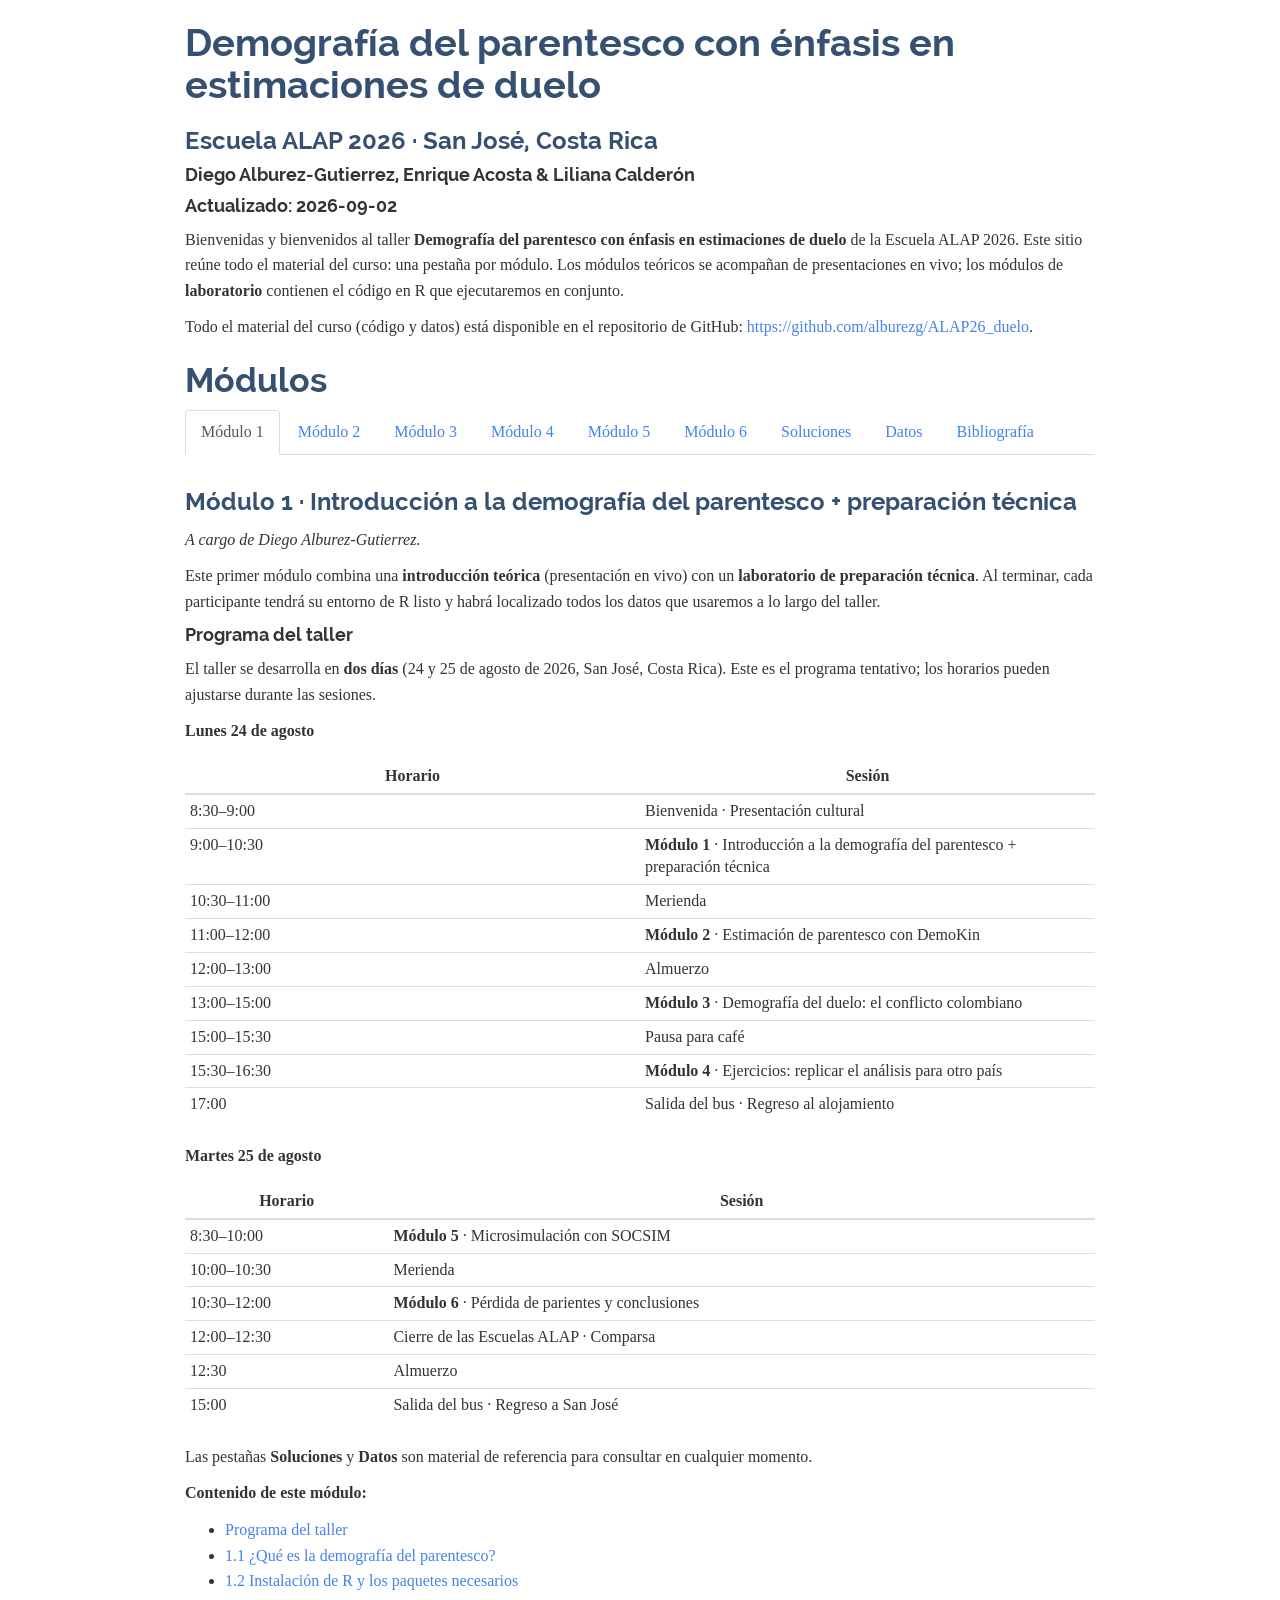
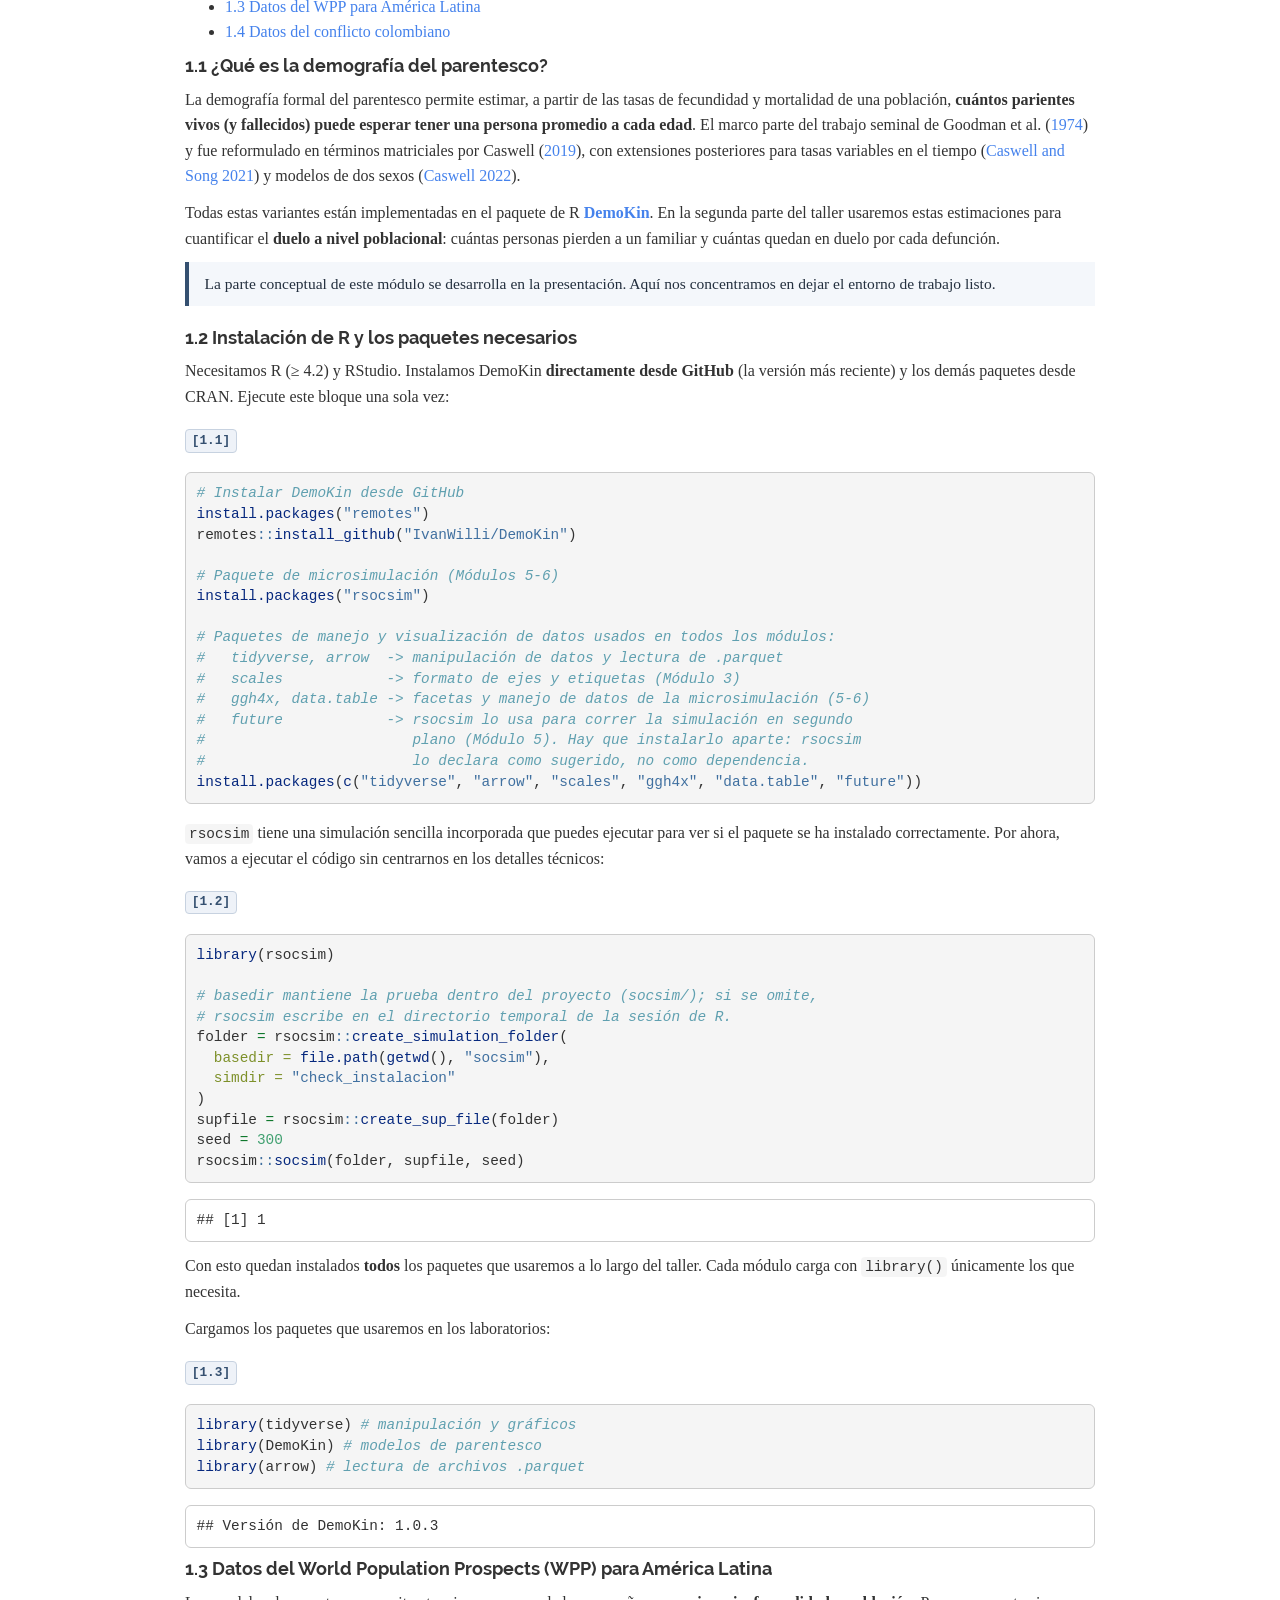
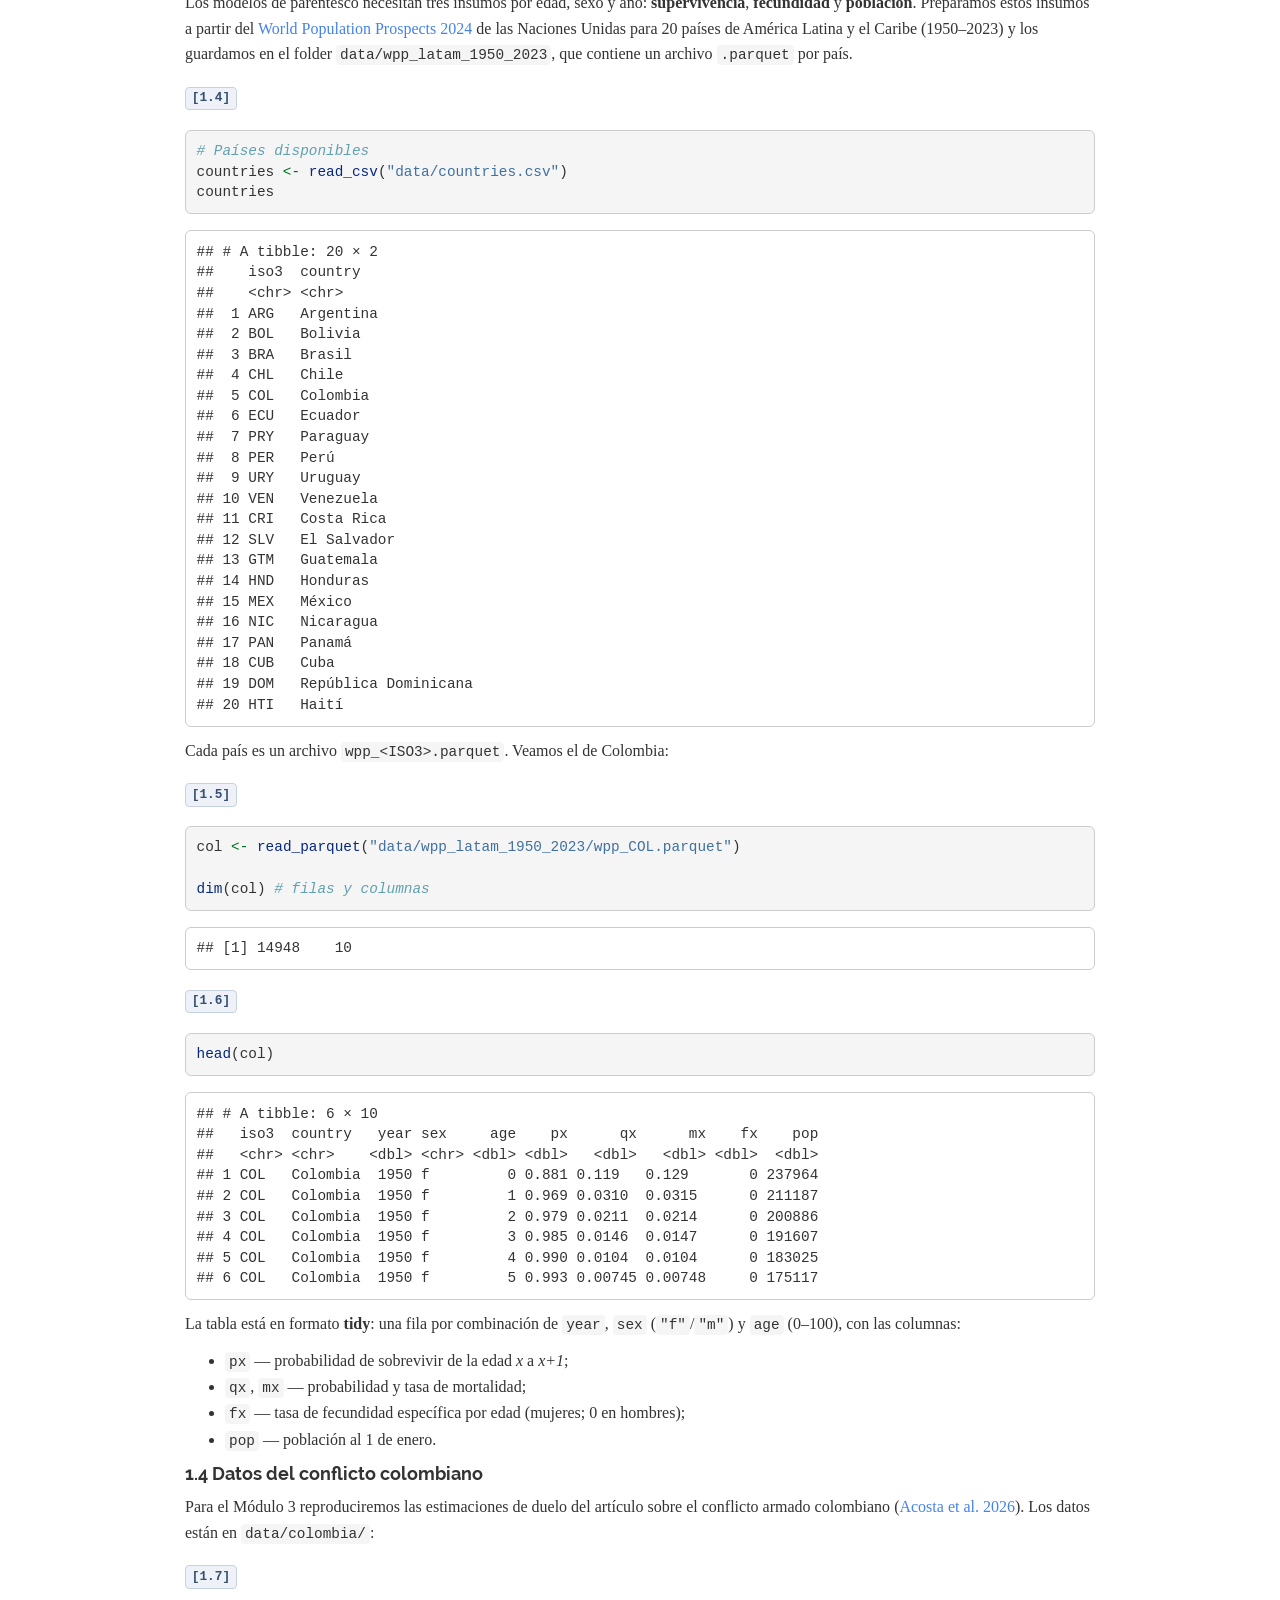
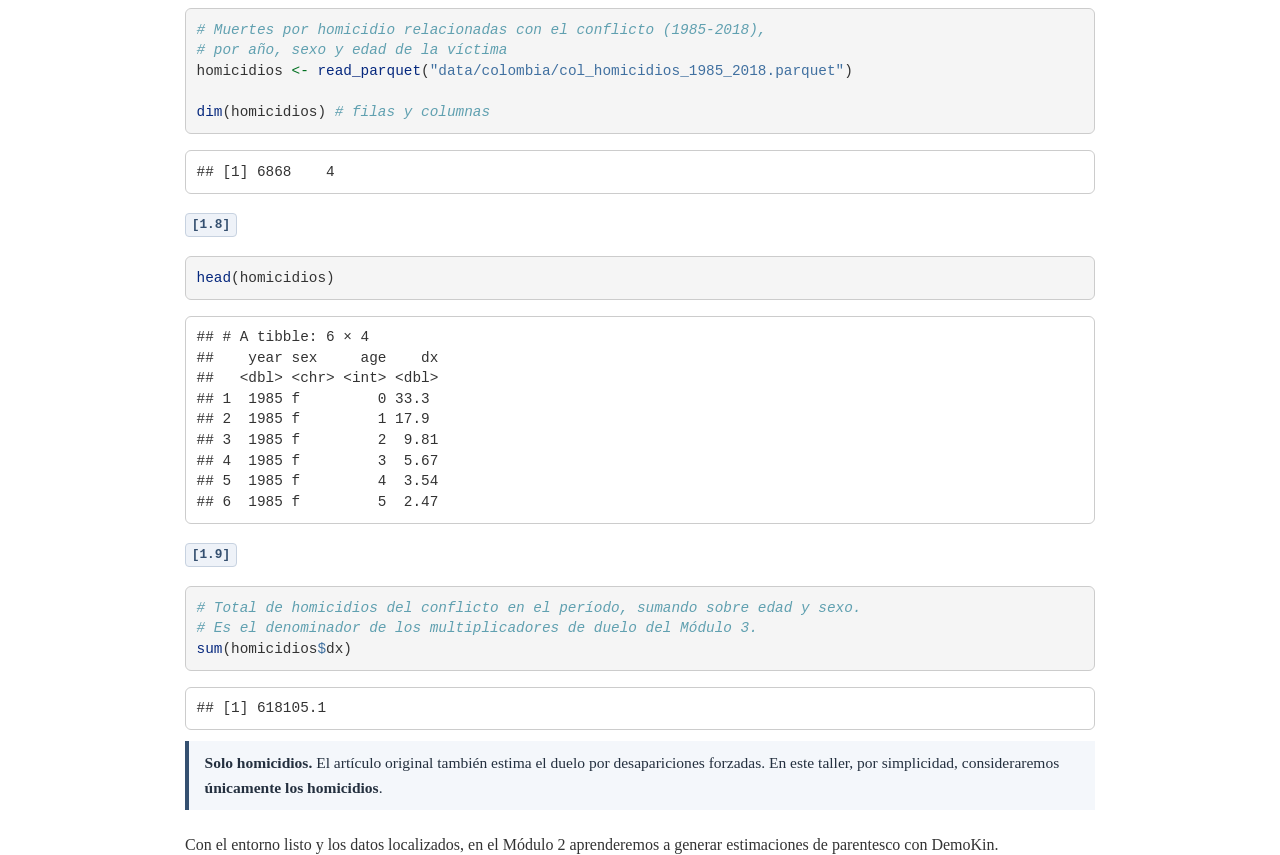
